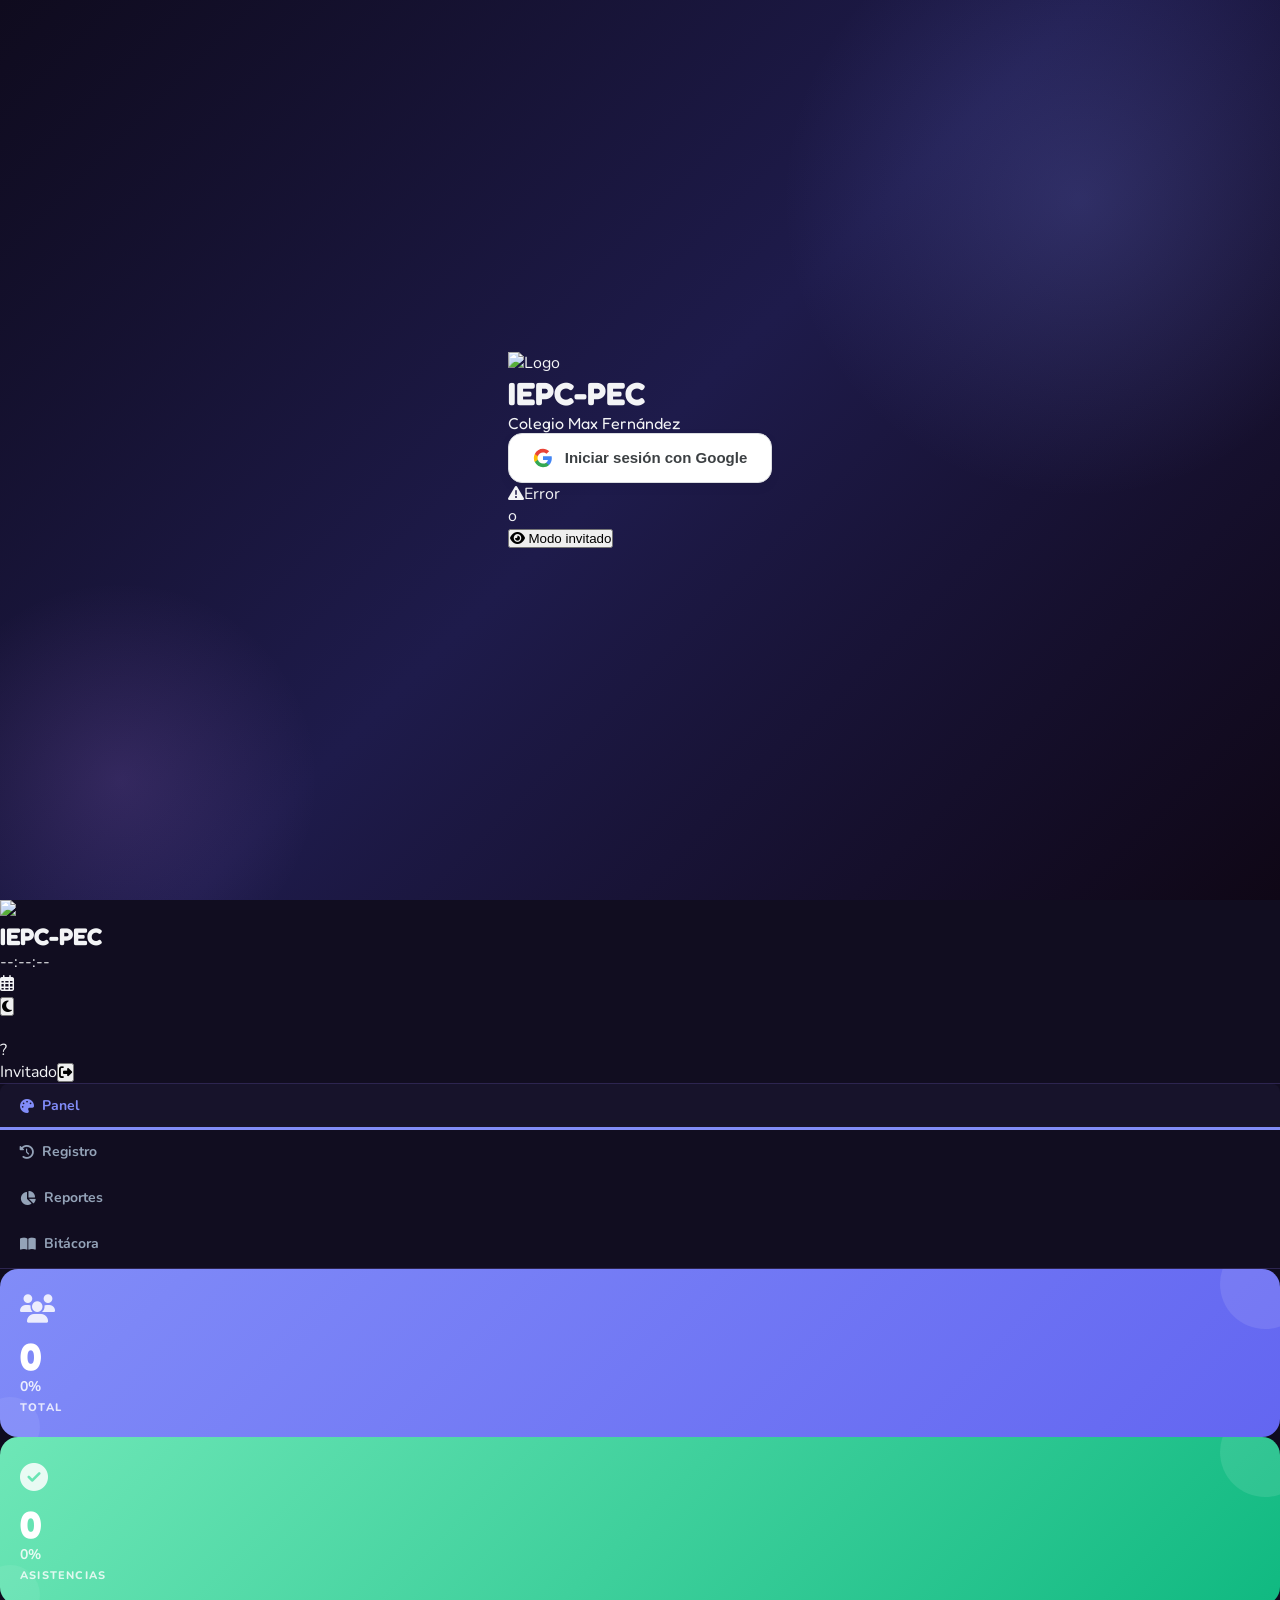
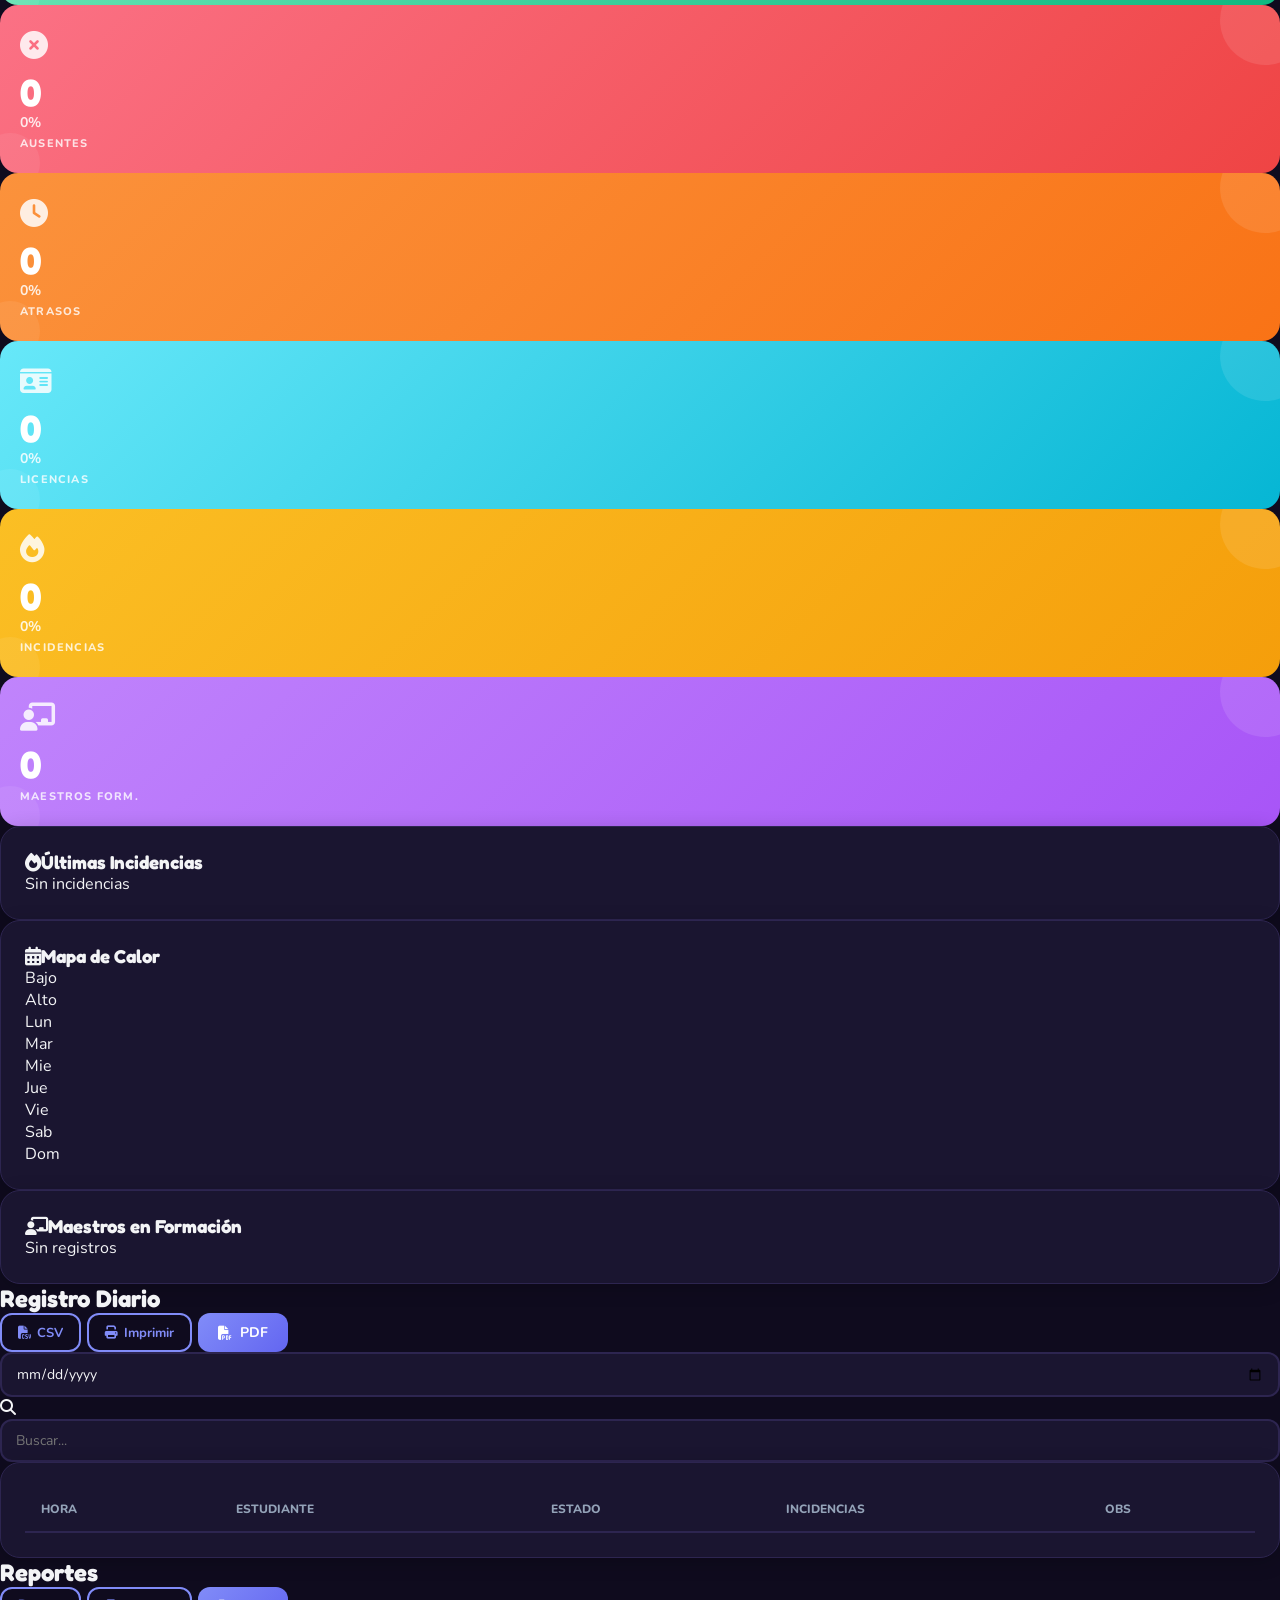
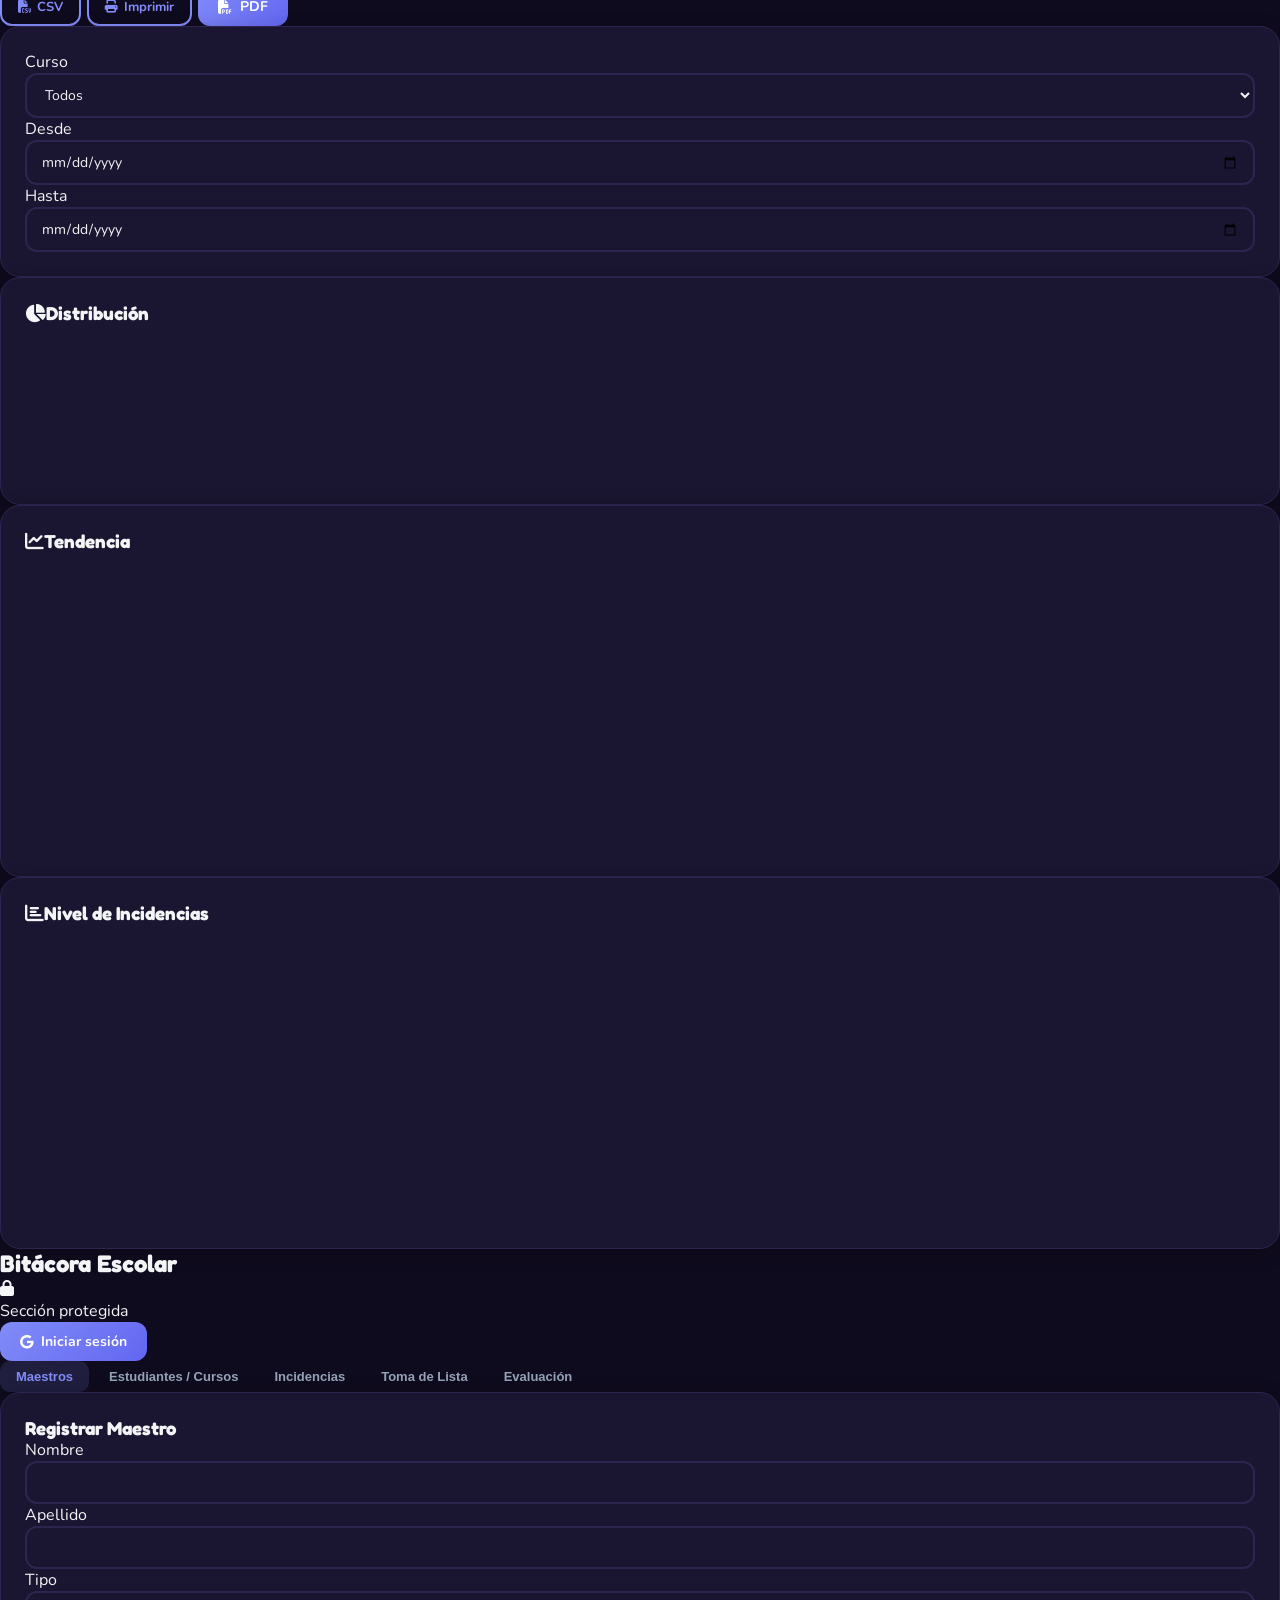
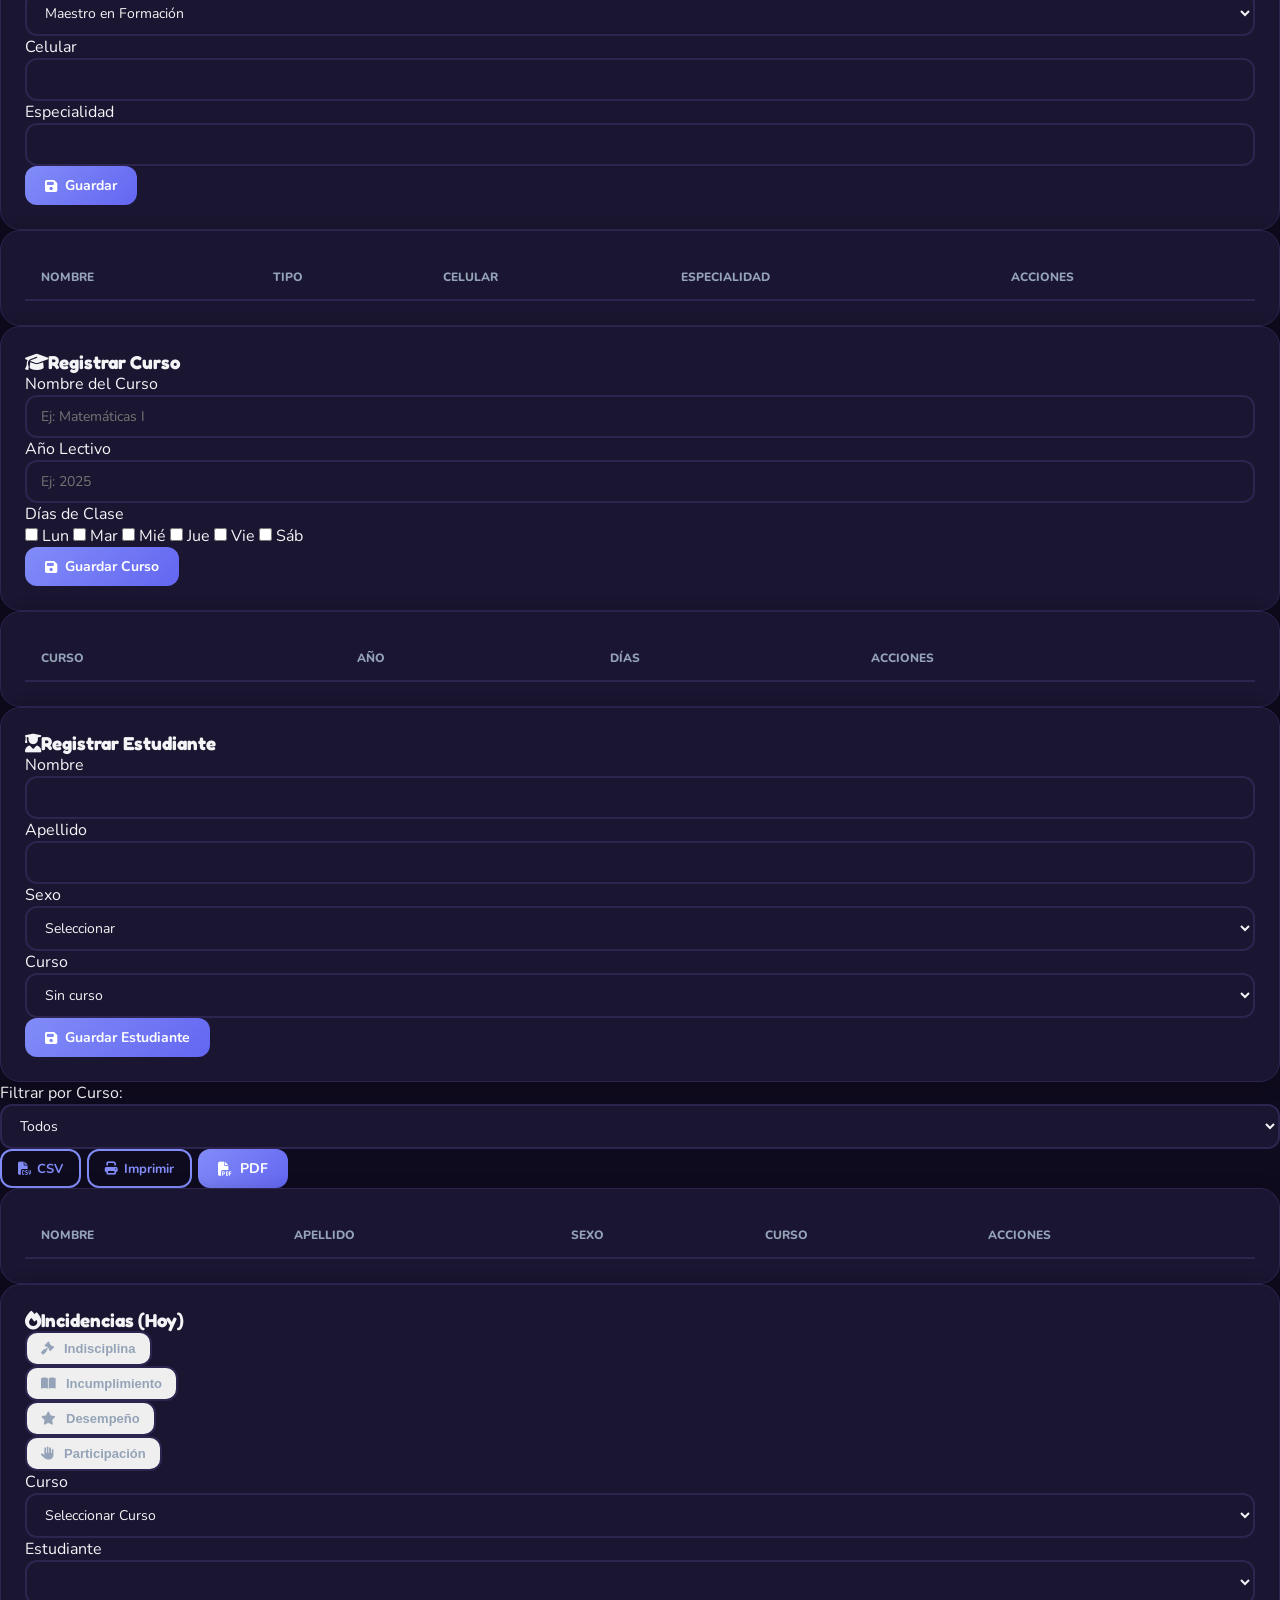
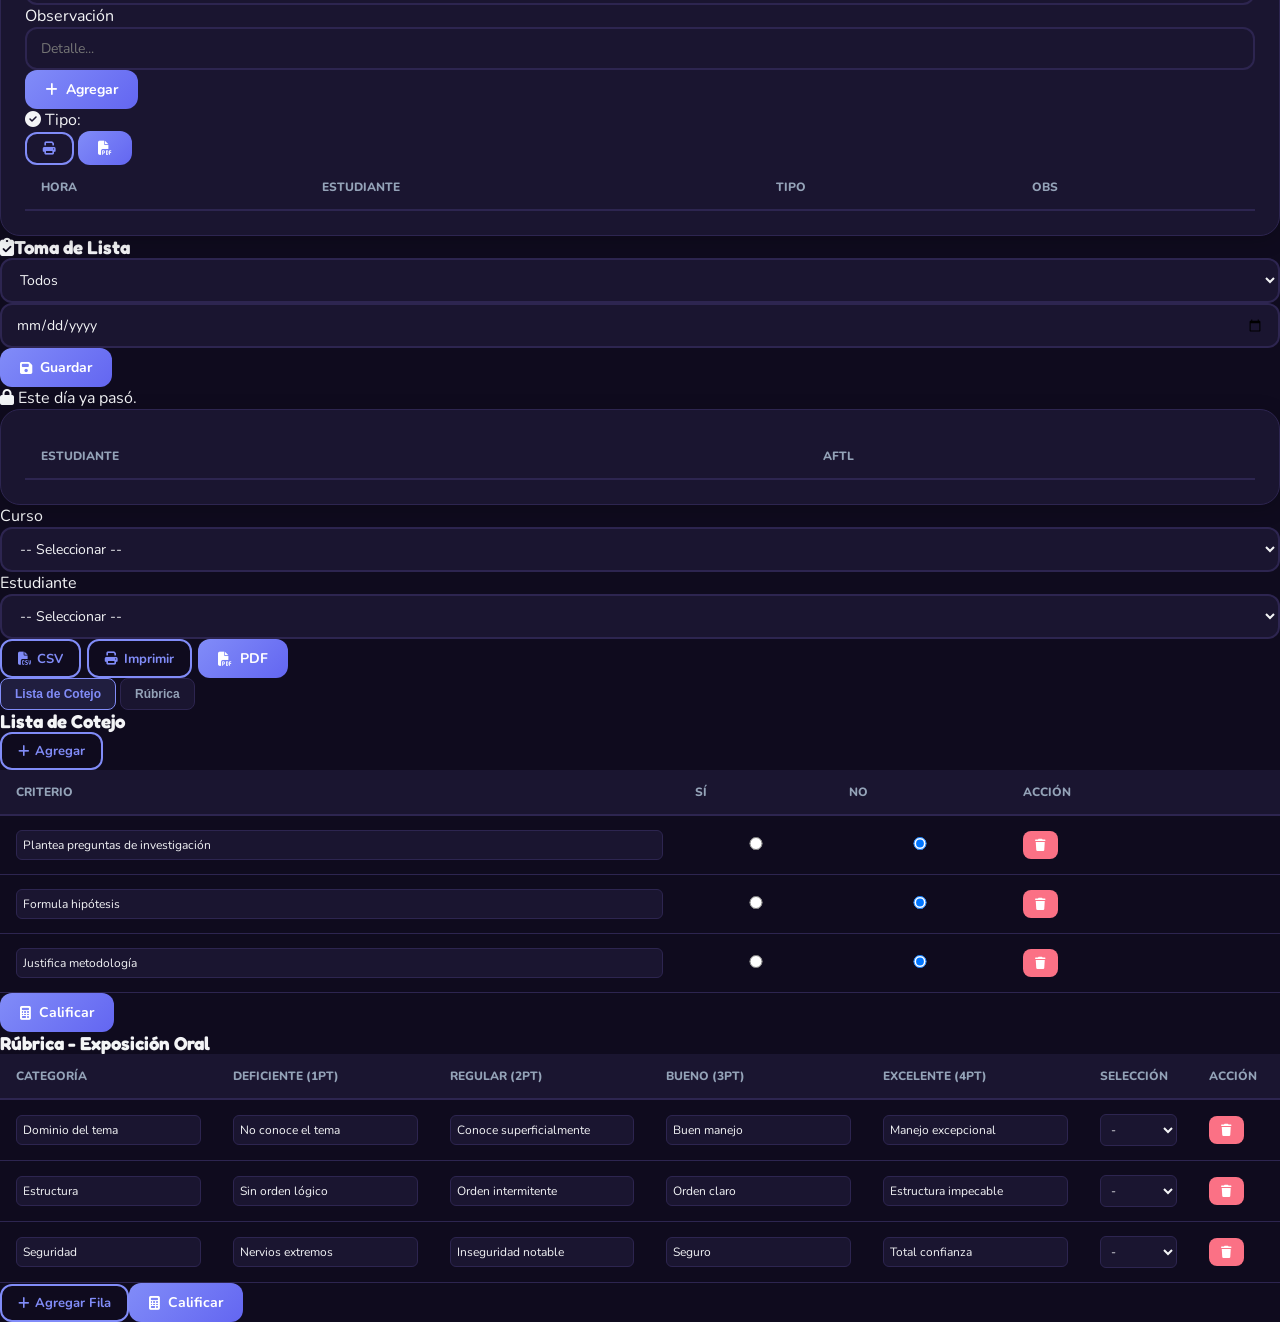
==== index.html @ 871579ae "Update index.html" ====
<!DOCTYPE html>
<html lang="es" class="dark">
<head>
<meta charset="UTF-8">
<meta name="viewport" content="width=device-width, initial-scale=1.0">
<title>IEPC-PEC | Colegio Max Fernández</title>
<link rel="preconnect" href="https://fonts.googleapis.com">
<link rel="preconnect" href="https://fonts.gstatic.com" crossorigin>
<link href="https://fonts.googleapis.com/css2?family=Fredoka:wght@500;600;700&family=Nunito:wght@400;600;700;800&display=swap" rel="stylesheet">
<link rel="stylesheet" href="https://cdnjs.cloudflare.com/ajax/libs/font-awesome/6.5.1/css/all.min.css">
<script src="https://cdn.tailwindcss.com"></script>
<script>tailwind.config={darkMode:'class',theme:{extend:{fontFamily:{display:['Fredoka','sans-serif'],body:['Nunito','sans-serif']},colors:{mint:{100:'#d1fae5',200:'#a7f3d0',300:'#6ee7b7',400:'#34d399',500:'#10b981'},plum:{100:'#f3e8ff',200:'#e9d5ff',300:'#d8b4fe',400:'#c084fc',500:'#a855f7'}}}}}</script>
<script src="https://cdn.jsdelivr.net/npm/chart.js@4"></script>
<script src="https://cdn.jsdelivr.net/npm/chartjs-adapter-date-fns"></script>
<script src="https://www.gstatic.com/firebasejs/10.12.0/firebase-app-compat.js"></script>
<script src="https://www.gstatic.com/firebasejs/10.12.0/firebase-auth-compat.js"></script>
<script src="https://www.gstatic.com/firebasejs/10.12.0/firebase-database-compat.js"></script>
<script src="https://cdnjs.cloudflare.com/ajax/libs/jspdf/2.5.1/jspdf.umd.min.js"></script>
<script src="https://cdnjs.cloudflare.com/ajax/libs/jspdf-autotable/3.8.2/jspdf.plugin.autotable.min.js"></script>
<style>
:root{--bg-primary:#f8f7ff;--bg-card:#ffffff;--text-primary:#1e1b4b;--text-secondary:#6b7280;--border:#e5e7eb;--nav-bg:#ffffff}
.dark{--bg-primary:#0f0b1e;--bg-card:#1a1530;--text-primary:#f3f4f6;--text-secondary:#94a3b8;--border:#2d2550;--nav-bg:#110d20}
*{margin:0;padding:0;box-sizing:border-box}
body{font-family:'Nunito',sans-serif;background:var(--bg-primary);color:var(--text-primary);transition:background .3s,color .3s}
h1,h2,h3,h4,.font-display{font-family:'Fredoka',sans-serif}
@keyframes fadeInUp{from{opacity:0;transform:translateY(20px)}to{opacity:1;transform:translateY(0)}}
@keyframes float{0%,100%{transform:translateY(0)}50%{transform:translateY(-10px)}}
.animate-fadeInUp{animation:fadeInUp .5s ease-out both}
.animate-float{animation:float 3s ease-in-out infinite}
::-webkit-scrollbar{width:6px}::-webkit-scrollbar-track{background:transparent}::-webkit-scrollbar-thumb{background:#c084fc;border-radius:3px}::-webkit-scrollbar-thumb:hover{background:#a855f7}
.login-bg{min-height:100vh;display:flex;align-items:center;justify-content:center;position:relative;overflow:hidden;background:linear-gradient(135deg,#f8f7ff 0%,#ede9fe 50%,#e0e7ff 100%)}
.dark .login-bg{background:linear-gradient(135deg,#0f0b1e 0%,#1e1b4b 50%,#0f0716 100%)}
.login-bg::before{content:'';position:absolute;width:600px;height:600px;background:radial-gradient(circle,rgba(129,140,248,0.2),transparent 70%);top:-100px;right:-100px;border-radius:50%;pointer-events:none}
.login-bg::after{content:'';position:absolute;width:400px;height:400px;background:radial-gradient(circle,rgba(192,132,252,0.15),transparent 70%);bottom:-80px;left:-80px;border-radius:50%;pointer-events:none}
.card-premium{background:var(--bg-card);border:1px solid var(--border);border-radius:20px;padding:24px;box-shadow:0 4px 20px rgba(0,0,0,0.03);transition:transform .3s,box-shadow .3s;position:relative;overflow:hidden}
.dark .card-premium{box-shadow:0 4px 20px rgba(0,0,0,0.2)}
.card-premium:hover{transform:translateY(-4px);box-shadow:0 12px 30px rgba(129,140,248,0.15)}
.form-input{width:100%;padding:10px 14px;border-radius:12px;border:2px solid var(--border);background:var(--bg-card);color:var(--text-primary);font-family:'Nunito',sans-serif;font-size:14px;transition:border-color .2s,box-shadow .2s;outline:none}
.form-input:focus{border-color:#818cf8;box-shadow:0 0 0 3px rgba(129,140,248,0.2)}
.btn-primary{background:linear-gradient(135deg,#818cf8,#6366f1);color:#fff;padding:10px 20px;border-radius:12px;border:none;font-family:'Nunito',sans-serif;font-weight:700;font-size:14px;cursor:pointer;transition:transform .2s,box-shadow .2s;display:inline-flex;align-items:center;gap:8px}
.btn-primary:hover{transform:translateY(-1px);box-shadow:0 6px 20px rgba(99,102,241,0.4)}
.btn-primary:disabled{opacity:.5;cursor:not-allowed;transform:none;box-shadow:none}
.btn-secondary{background:transparent;border:2px solid #818cf8;color:#818cf8;padding:8px 16px;border-radius:12px;font-family:'Nunito',sans-serif;font-weight:700;font-size:13px;cursor:pointer;transition:background .2s;display:inline-flex;align-items:center;gap:6px}
.btn-secondary:hover{background:rgba(129,140,248,0.1)}
.btn-danger{background:#fb7185;color:#fff;padding:6px 12px;border:0;border-radius:8px;font-family:'Nunito',sans-serif;font-weight:700;font-size:12px;cursor:pointer;transition:opacity .2s}
.btn-danger:hover{opacity:.85}
.btn-edit{background:#7dd3fc;color:#0c4a6e;padding:6px 12px;border:0;border-radius:8px;font-family:'Nunito',sans-serif;font-weight:700;font-size:12px;cursor:pointer;transition:opacity .2s}
.btn-edit:hover{opacity:.85}
.badge-green{background:rgba(110,231,183,0.2);color:#10B981;padding:4px 10px;border-radius:8px;font-size:11px;font-weight:700;display:inline-block}
.badge-red{background:rgba(251,113,133,0.2);color:#EF4444;padding:4px 10px;border-radius:8px;font-size:11px;font-weight:700;display:inline-block}
.badge-amber{background:rgba(252,211,77,0.2);color:#D97706;padding:4px 10px;border-radius:8px;font-size:11px;font-weight:700;display:inline-block}
.badge-purple{background:rgba(192,132,252,0.2);color:#8B5CF6;padding:4px 10px;border-radius:8px;font-size:11px;font-weight:700;display:inline-block}
.badge-sky{background:rgba(125,211,252,0.2);color:#0284C7;padding:4px 10px;border-radius:8px;font-size:11px;font-weight:700;display:inline-block}
.data-table{width:100%;border-collapse:separate;border-spacing:0}
.data-table thead th{background:var(--bg-card);color:var(--text-secondary);font-size:12px;font-weight:800;text-transform:uppercase;padding:14px 16px;border-bottom:2px solid var(--border);text-align:left;position:sticky;top:0;z-index:1}
.data-table tbody td{padding:14px 16px;border-bottom:1px solid var(--border);font-size:14px;vertical-align:middle}
.data-table tbody tr:hover{background:rgba(129,140,248,0.04)}
.toast-container{position:fixed;top:24px;right:24px;z-index:9999;display:flex;flex-direction:column;gap:10px;pointer-events:none}
.toast{padding:14px 22px;border-radius:14px;color:#fff;font-weight:700;font-size:14px;display:flex;align-items:center;gap:10px;animation:fadeInUp .4s ease-out both;pointer-events:auto;box-shadow:0 10px 40px rgba(0,0,0,0.2);max-width:380px}
.toast.success{background:linear-gradient(135deg,#6ee7b7,#10b981)}.toast.error{background:linear-gradient(135deg,#fb7185,#ef4444)}.toast.info{background:linear-gradient(135deg,#818cf8,#6366f1)}.toast.warning{background:linear-gradient(135deg,#fcd34d,#f59e0b);color:#78350f}
.top-nav{background:var(--nav-bg);border-bottom:1px solid var(--border);backdrop-filter:blur(12px);position:sticky;top:0;z-index:40}
.nav-tab{padding:12px 20px;cursor:pointer;color:var(--text-secondary);font-weight:700;font-size:14px;border-bottom:3px solid transparent;transition:all .2s;display:flex;align-items:center;gap:8px;white-space:nowrap}
.nav-tab:hover{color:var(--text-primary)}.nav-tab.active{color:#818cf8;border-bottom-color:#818cf8;background:rgba(129,140,248,0.05);border-radius:8px 8px 0 0}
.stat-module{border-radius:18px;padding:22px 20px;color:#fff;position:relative;overflow:hidden;transition:transform .25s,box-shadow .25s;min-height:130px;display:flex;flex-direction:column;justify-content:space-between}
.stat-module:hover{transform:translateY(-5px);box-shadow:0 12px 28px rgba(0,0,0,0.25)}
.stat-module .stat-icon{font-size:28px;opacity:.85;margin-bottom:8px}.stat-module .stat-number{font-family:'Fredoka',sans-serif;font-size:38px;font-weight:700;line-height:1;margin-bottom:2px}.stat-module .stat-pct{font-size:14px;font-weight:700;opacity:.85}.stat-module .stat-label{font-size:11px;font-weight:800;text-transform:uppercase;letter-spacing:1.2px;opacity:.8;margin-top:4px}
.stat-module::after{content:'';position:absolute;top:-30px;right:-30px;width:90px;height:90px;border-radius:50%;background:rgba(255,255,255,0.1);pointer-events:none}
.stat-module::before{content:'';position:absolute;bottom:-20px;left:-20px;width:60px;height:60px;border-radius:50%;background:rgba(255,255,255,0.07);pointer-events:none}
.stat-total{background:linear-gradient(135deg,#818cf8,#6366f1)}.stat-asist{background:linear-gradient(135deg,#6ee7b7,#10b981)}.stat-ausentes{background:linear-gradient(135deg,#fb7185,#ef4444)}.stat-atrasos{background:linear-gradient(135deg,#fb923c,#f97316)}.stat-licencias{background:linear-gradient(135deg,#67e8f9,#06b6d4)}.stat-incidencias{background:linear-gradient(135deg,#fbbf24,#f59e0b)}.stat-maestros{background:linear-gradient(135deg,#c084fc,#a855f7)}
.heatmap-cell{width:100%;aspect-ratio:1;border-radius:4px;transition:all .2s;cursor:pointer;position:relative}.heatmap-cell:hover{transform:scale(1.3);z-index:2}
.heatmap-tooltip{display:none;position:absolute;bottom:calc(100% + 6px);left:50%;transform:translateX(-50%);background:#1e1b4b;color:#fff;padding:4px 8px;border-radius:6px;font-size:11px;white-space:nowrap;z-index:10;pointer-events:none}.heatmap-cell:hover .heatmap-tooltip{display:block}
.inc-card{border:2px solid var(--border);border-radius:12px;padding:8px 14px;cursor:pointer;transition:all .2s;display:flex;align-items:center;gap:10px;font-weight:700;font-size:13px;color:var(--text-secondary)}.inc-card:hover{border-color:#818cf8;color:var(--text-primary)}.inc-card.selected{background:rgba(129,140,248,0.1);border-color:#818cf8;color:#818cf8}
.bitacora-tab{padding:8px 16px;border-radius:10px;font-weight:700;cursor:pointer;transition:all .2s;font-size:13px;color:var(--text-secondary);background:transparent;border:none}.bitacora-tab.active{background:rgba(129,140,248,0.15);color:#818cf8}
.google-btn{display:flex;align-items:center;justify-content:center;gap:12px;width:100%;padding:14px 24px;background:#fff;color:#3C4043;border:1px solid #DADCE0;border-radius:14px;font-size:15px;font-weight:700;cursor:pointer;transition:all .2s;box-shadow:0 4px 12px rgba(0,0,0,0.05)}.google-btn:hover{box-shadow:0 4px 16px rgba(0,0,0,0.12);background:#f8f9fa}
.modal-overlay{position:fixed;inset:0;background:rgba(0,0,0,0.5);z-index:50;display:none;align-items:center;justify-content:center;backdrop-filter:blur(6px)}.modal-overlay.active{display:flex}
.modal-box{background:var(--bg-card);border-radius:24px;padding:32px;max-width:600px;width:90%;max-height:85vh;overflow-y:auto;animation:fadeInUp .3s ease-out;border:1px solid var(--border)}
.eval-tab{padding:8px 14px;border-radius:8px;font-weight:700;cursor:pointer;transition:all .2s;font-size:12px;color:var(--text-secondary);background:var(--bg-card);border:1px solid var(--border)}.eval-tab.active{background:rgba(129,140,248,0.15);color:#818cf8;border-color:#818cf8}
.eval-table input,.eval-table select{width:100%;padding:6px;border-radius:6px;border:1px solid var(--border);background:var(--bg-card);color:var(--text-primary);font-size:12px;font-family:'Nunito',sans-serif}.eval-table input:focus,.eval-table select:focus{border-color:#818cf8;outline:none}
.export-bar{display:flex;gap:6px;flex-wrap:wrap}
@media print{.top-nav,.no-print,.toast-container{display:none!important}body{background:#fff!important;color:#000!important}.card-premium{border:1px solid #ddd!important;background:#fff!important;box-shadow:none!important}.stat-module{box-shadow:none!important;break-inside:avoid}}
</style>
</head>
<body class="bg-gray-50 dark:bg-[#0f0b1e]">
<div id="toast-container" class="toast-container"></div>

<!-- LOGIN -->
<div id="login-screen" class="login-bg">
<div class="relative z-10 w-full max-w-md px-4">
<div class="text-center mb-8 animate-fadeInUp">
<div class="inline-flex items-center justify-center w-28 h-28 rounded-3xl bg-white/60 dark:bg-white/5 backdrop-blur-md mb-4 animate-float p-2 border-2 border-indigo-300/50 dark:border-indigo-500/30 shadow-lg">
<img src="https://z-cdn-media.chatglm.cn/files/35e2c8ff-e5fb-4d72-b2bb-5b234b571db8.png?auth_key=1878703243-37d89fb1e10b4a3bafb30cf68cb4daac-0-74512910f01f272813f3895df49a562f" alt="Logo" class="w-full h-full object-contain"></div>
<h1 class="text-4xl font-bold text-indigo-600 dark:text-indigo-300 font-display">IEPC-PEC</h1>
<p class="text-indigo-400/80 mt-2 text-lg font-display">Colegio Max Fernández</p></div>
<div class="bg-white/70 dark:bg-white/5 backdrop-blur-xl border border-indigo-200/50 dark:border-indigo-500/20 rounded-3xl p-8 shadow-xl animate-fadeInUp" style="animation-delay:.15s">
<button onclick="handleGoogleSignIn()" class="google-btn"><svg viewBox="0 0 24 24" style="width:20px;height:20px"><path d="M22.56 12.25c0-.78-.07-1.53-.2-2.25H12v4.26h5.92a5.06 5.06 0 0 1-2.2 3.32v2.77h3.57c2.08-1.92 3.28-4.74 3.28-8.1z" fill="#4285F4"/><path d="M12 23c2.97 0 5.46-.98 7.28-2.66l-3.57-2.77c-.98.66-2.23 1.06-3.71 1.06-2.86 0-5.29-1.93-6.16-4.53H2.18v2.84C3.99 20.53 7.7 23 12 23z" fill="#34A853"/><path d="M5.84 14.09c-.22-.66-.35-1.36-.35-2.09s.13-1.43.35-2.09V7.07H2.18C1.43 8.55 1 10.22 1 12s.43 3.45 1.18 4.93l2.85-2.22.81-.62z" fill="#FBBC05"/><path d="M12 5.38c1.62 0 3.06.56 4.21 1.64l3.15-3.15C17.45 2.09 14.97 1 12 1 7.7 1 3.99 3.47 2.18 7.07l3.66 2.84c.87-2.6 3.3-4.53 6.16-4.53z" fill="#EA4335"/></svg><span>Iniciar sesión con Google</span></button>
<div id="login-error" class="hidden mt-4 p-3 rounded-xl bg-rose-100 dark:bg-rose-900/30 text-rose-600 dark:text-rose-300 text-sm text-center font-semibold"><i class="fas fa-exclamation-triangle mr-1"></i><span id="login-error-text">Error</span></div>
<div class="mt-6 flex items-center gap-3"><div class="flex-1 h-px bg-indigo-200 dark:bg-indigo-800"></div><span class="text-indigo-300 text-xs">o</span><div class="flex-1 h-px bg-indigo-200 dark:bg-indigo-800"></div></div>
<button onclick="handleGuestAccess()" class="w-full mt-4 py-3 rounded-xl border-2 border-indigo-200 dark:border-indigo-800 text-indigo-500 font-bold text-sm hover:bg-indigo-50 dark:hover:bg-indigo-900/20 transition-all"><i class="fas fa-eye text-xs mr-2"></i> Modo invitado</button>
</div></div></div>

<!-- APP -->
<div id="main-app" class="hidden min-h-screen flex flex-col">
<header class="top-nav flex items-center justify-between px-4 md:px-6 h-16 border-b border-indigo-100 dark:border-indigo-900/50">
<div class="flex items-center gap-3"><div class="w-9 h-9 rounded-xl overflow-hidden border-2 border-indigo-300 dark:border-indigo-600 flex-shrink-0"><img src="https://z-cdn-media.chatglm.cn/files/35e2c8ff-e5fb-4d72-b2bb-5b234b571db8.png?auth_key=1878703243-37d89fb1e10b4a3bafb30cf68cb4daac-0-74512910f01f272813f3895df49a562f" class="w-full h-full object-cover"></div><h2 class="font-display font-bold text-lg text-indigo-600 dark:text-indigo-300 hidden md:block">IEPC-PEC</h2></div>
<div class="flex items-center gap-4"><div class="text-xs font-mono font-bold text-indigo-400" id="header-clock">--:--:--</div><div class="text-sm font-semibold px-3 py-1 rounded-full bg-indigo-50 dark:bg-indigo-900/30 text-indigo-500 hidden md:flex items-center gap-2"><i class="far fa-calendar-alt"></i> <span id="header-date"></span></div><button onclick="toggleTheme()" class="p-2 rounded-lg hover:bg-indigo-50 dark:hover:bg-indigo-900/30 text-indigo-400 transition"><i class="fas fa-moon" id="theme-icon"></i></button><div class="flex items-center gap-2"><div class="w-8 h-8 rounded-full bg-indigo-100 dark:bg-indigo-900 flex items-center justify-center text-indigo-500 text-xs font-bold overflow-hidden"><img id="user-avatar-img" src="" class="w-full h-full object-cover hidden"><div id="user-avatar-letter">?</div></div><span class="text-sm font-bold hidden lg:block" id="user-display-name">Invitado</span><button onclick="handleLogout()" class="text-indigo-300 hover:text-rose-400 transition text-sm ml-1"><i class="fas fa-sign-out-alt"></i></button></div></div>
</header>
<nav class="top-nav border-b border-indigo-100 dark:border-indigo-900/50 overflow-x-auto flex items-center px-4 md:px-6 gap-1 no-print">
<div class="nav-tab active" data-section="dashboard" onclick="navigateTo('dashboard')"><i class="fas fa-palette"></i> Panel</div>
<div class="nav-tab" data-section="registro" onclick="navigateTo('registro')"><i class="fas fa-clock-rotate-left"></i> Registro</div>
<div class="nav-tab" data-section="reportes" onclick="navigateTo('reportes')"><i class="fas fa-chart-pie"></i> Reportes</div>
<div class="nav-tab" data-section="bitacora" onclick="navigateTo('bitacora')"><i class="fas fa-book-open"></i> Bitácora</div>
</nav>
<main class="flex-1 p-4 md:p-6 max-w-7xl mx-auto w-full">

<!-- PANEL PRINCIPAL -->
<section id="section-dashboard" class="section-page animate-fadeInUp">
<div class="grid grid-cols-2 md:grid-cols-3 lg:grid-cols-7 gap-4 mb-6">
<div class="stat-module stat-total animate-fadeInUp"><div><div class="stat-icon"><i class="fas fa-users"></i></div><div class="stat-number" id="val-total">0</div><div class="stat-pct" id="pct-total">0%</div></div><div class="stat-label">Total</div></div>
<div class="stat-module stat-asist animate-fadeInUp" style="animation-delay:.05s"><div><div class="stat-icon"><i class="fas fa-check-circle"></i></div><div class="stat-number" id="val-presentes">0</div><div class="stat-pct" id="pct-presentes">0%</div></div><div class="stat-label">Asistencias</div></div>
<div class="stat-module stat-ausentes animate-fadeInUp" style="animation-delay:.1s"><div><div class="stat-icon"><i class="fas fa-times-circle"></i></div><div class="stat-number" id="val-ausentes">0</div><div class="stat-pct" id="pct-ausentes">0%</div></div><div class="stat-label">Ausentes</div></div>
<div class="stat-module stat-atrasos animate-fadeInUp" style="animation-delay:.15s"><div><div class="stat-icon"><i class="fas fa-clock"></i></div><div class="stat-number" id="val-atrasos">0</div><div class="stat-pct" id="pct-atrasos">0%</div></div><div class="stat-label">Atrasos</div></div>
<div class="stat-module stat-licencias animate-fadeInUp" style="animation-delay:.2s"><div><div class="stat-icon"><i class="fas fa-id-card"></i></div><div class="stat-number" id="val-licencias">0</div><div class="stat-pct" id="pct-licencias">0%</div></div><div class="stat-label">Licencias</div></div>
<div class="stat-module stat-incidencias animate-fadeInUp" style="animation-delay:.25s"><div><div class="stat-icon"><i class="fas fa-fire"></i></div><div class="stat-number" id="val-incidencias">0</div><div class="stat-pct" id="pct-incidencias">0%</div></div><div class="stat-label">Incidencias</div></div>
<div class="stat-module stat-maestros animate-fadeInUp" style="animation-delay:.3s"><div><div class="stat-icon"><i class="fas fa-chalkboard-teacher"></i></div><div class="stat-number" id="val-maestros-form">0</div></div><div class="stat-label">Maestros Form.</div></div>
</div>
<div class="grid grid-cols-1 lg:grid-cols-2 gap-6">
<div class="card-premium"><h3 class="font-display font-bold text-indigo-400 mb-4"><i class="fas fa-fire mr-2"></i>Últimas Incidencias</h3><div id="last-incidents" class="space-y-3 max-h-64 overflow-y-auto"><p class="text-sm text-center py-8 text-gray-400">Sin incidencias</p></div></div>
<div class="card-premium"><div class="flex items-center justify-between mb-4"><h3 class="font-display font-bold text-purple-400"><i class="fas fa-calendar-alt mr-2"></i>Mapa de Calor</h3><div class="flex items-center gap-2 text-xs text-gray-400"><span>Bajo</span><div class="flex gap-1"><div class="w-3 h-3 rounded bg-rose-400"></div><div class="w-3 h-3 rounded bg-amber-300"></div><div class="w-3 h-3 rounded bg-mint-300"></div></div><span>Alto</span></div></div><div class="grid grid-cols-7 gap-1 text-center mb-1 text-[10px] font-bold text-gray-400"><div>Lun</div><div>Mar</div><div>Mie</div><div>Jue</div><div>Vie</div><div>Sab</div><div>Dom</div></div><div id="heatmap-grid" class="grid grid-cols-7 gap-1"></div></div>
</div>
<div class="card-premium mt-6"><h3 class="font-display font-bold text-purple-400 mb-4"><i class="fas fa-chalkboard-teacher mr-2"></i>Maestros en Formación</h3><div id="maestros-form-list" class="space-y-2 max-h-48 overflow-y-auto"><p class="text-sm text-center py-4 text-gray-400">Sin registros</p></div></div>
</section>

<!-- REGISTRO DIARIO -->
<section id="section-registro" class="section-page hidden animate-fadeInUp">
<div class="flex items-center justify-between mb-4 flex-wrap gap-3">
<h1 class="text-2xl font-display font-bold text-indigo-500">Registro Diario</h1>
<div class="export-bar no-print">
<button onclick="exportCSV('reportes')" class="btn-secondary text-xs py-1 px-3"><i class="fas fa-file-csv"></i> CSV</button>
<button onclick="printSection('section-registro')" class="btn-secondary text-xs py-1 px-3"><i class="fas fa-print"></i> Imprimir</button>
<button onclick="downloadSectionPDF('section-registro','Registro_Diario')" class="btn-primary text-xs py-1 px-3"><i class="fas fa-file-pdf"></i> PDF</button>
</div>
</div>
<div class="flex flex-col md:flex-row gap-3 mb-4 no-print"><input type="date" id="registro-date" class="form-input w-auto" onchange="renderRegistroDiario()"><div class="flex-1 relative"><i class="fas fa-search absolute left-3 top-1/2 -translate-y-1/2 text-indigo-300"></i><input type="text" id="registro-search" class="form-input pl-10" placeholder="Buscar..." oninput="renderRegistroDiario()"></div></div>
<div class="card-premium p-0 overflow-hidden"><div class="overflow-x-auto"><table class="data-table"><thead><tr><th>Hora</th><th>Estudiante</th><th>Estado</th><th>Incidencias</th><th>Obs</th></tr></thead><tbody id="registro-body"></tbody></table></div></div>
</section>

<!-- REPORTES -->
<section id="section-reportes" class="section-page hidden animate-fadeInUp">
<div class="flex items-center justify-between mb-6 flex-wrap gap-3">
<h1 class="text-2xl font-display font-bold text-indigo-500">Reportes</h1>
<div class="export-bar no-print">
<button onclick="exportCSV('reportes')" class="btn-secondary text-xs py-1 px-3"><i class="fas fa-file-csv"></i> CSV</button>
<button onclick="printSection('section-reportes')" class="btn-secondary text-xs py-1 px-3"><i class="fas fa-print"></i> Imprimir</button>
<button onclick="downloadSectionPDF('section-reportes','Reportes')" class="btn-primary text-xs py-1 px-3"><i class="fas fa-file-pdf"></i> PDF</button>
</div>
</div>
<div class="card-premium mb-6 p-4 flex flex-col md:flex-row gap-4 items-end no-print">
<div class="flex-1 w-full"><label class="block text-xs font-bold mb-1 text-gray-400">Curso</label><select id="rpt-curso-select" class="form-input" onchange="renderReportes()"><option value="">Todos</option></select></div>
<div class="flex-1 w-full"><label class="block text-xs font-bold mb-1 text-gray-400">Desde</label><input type="date" id="rpt-date-from" class="form-input" onchange="renderReportes()"></div>
<div class="flex-1 w-full"><label class="block text-xs font-bold mb-1 text-gray-400">Hasta</label><input type="date" id="rpt-date-to" class="form-input" onchange="renderReportes()"></div>
</div>
<div class="grid grid-cols-1 lg:grid-cols-2 gap-6 mb-6">
<div class="card-premium"><h3 class="font-display font-bold text-purple-400 mb-4"><i class="fas fa-chart-pie mr-2"></i>Distribución</h3><div style="max-width:300px;margin:0 auto"><canvas id="report-pie"></canvas></div></div>
<div class="card-premium"><h3 class="font-display font-bold text-indigo-400 mb-4"><i class="fas fa-chart-line mr-2"></i>Tendencia</h3><div style="height:300px"><canvas id="report-line"></canvas></div></div>
</div>
<div class="card-premium"><h3 class="font-display font-bold text-amber-400 mb-4"><i class="fas fa-chart-bar mr-2"></i>Nivel de Incidencias</h3><div style="height:300px"><canvas id="report-inc"></canvas></div></div>
</section>

<!-- BITACORA -->
<section id="section-bitacora" class="section-page hidden animate-fadeInUp">
<div class="mb-6"><h1 class="text-2xl font-display font-bold text-indigo-500">Bitácora Escolar</h1></div>
<div id="bitacora-locked" class="hidden text-center py-16"><i class="fas fa-lock text-5xl mb-4 text-purple-300"></i><p class="text-lg font-bold">Sección protegida</p><button onclick="handleGoogleSignIn()" class="btn-primary mt-4"><i class="fab fa-google"></i> Iniciar sesión</button></div>
<div id="bitacora-content">
<div class="flex gap-2 mb-5 flex-wrap border-b border-indigo-100 dark:border-indigo-900 pb-3 no-print">
<button onclick="switchBitabTab('reg-maestro')" class="bitacora-tab active" data-tab="reg-maestro">Maestros</button>
<button onclick="switchBitabTab('reg-est-curso')" class="bitacora-tab" data-tab="reg-est-curso">Estudiantes / Cursos</button>
<button onclick="switchBitabTab('reg-incidencias')" class="bitacora-tab" data-tab="reg-incidencias">Incidencias</button>
<button onclick="switchBitabTab('toma-lista')" class="bitacora-tab" data-tab="toma-lista">Toma de Lista</button>
<button onclick="switchBitabTab('evaluacion')" class="bitacora-tab" data-tab="evaluacion">Evaluación</button>
</div>

<!-- MAESTROS -->
<div id="tab-reg-maestro" class="bitacora-tab-content">
<div class="card-premium mb-4"><h3 class="font-display font-bold text-rose-400 mb-4">Registrar Maestro</h3><div class="grid grid-cols-1 sm:grid-cols-2 lg:grid-cols-3 gap-4"><div><label class="block text-xs font-bold mb-1 text-gray-400">Nombre</label><input type="text" id="bit-nombre-m" class="form-input"></div><div><label class="block text-xs font-bold mb-1 text-gray-400">Apellido</label><input type="text" id="bit-apellido-m" class="form-input"></div><div><label class="block text-xs font-bold mb-1 text-gray-400">Tipo</label><select id="bit-tipo-m" class="form-input"><option value="MAESTRO EN FORMACION">Maestro en Formación</option><option value="MAESTRO GUÍA">Maestro Guía</option><option value="MAESTRO ACOMPAÑANTE">Maestro Acompañante</option></select></div><div><label class="block text-xs font-bold mb-1 text-gray-400">Celular</label><input type="text" id="bit-celular-m" class="form-input"></div><div><label class="block text-xs font-bold mb-1 text-gray-400">Especialidad</label><input type="text" id="bit-esp-m" class="form-input"></div></div><button onclick="saveMaestro()" class="btn-primary mt-4"><i class="fas fa-save"></i> Guardar</button></div>
<div class="card-premium p-0 overflow-hidden"><div class="overflow-x-auto"><table class="data-table" id="maestros-bit-table"><thead><tr><th>Nombre</th><th>Tipo</th><th>Celular</th><th>Especialidad</th><th>Acciones</th></tr></thead><tbody id="maestros-table-body"></tbody></table></div></div>
</div>

<!-- ESTUDIANTES / CURSOS -->
<div id="tab-reg-est-curso" class="bitacora-tab-content hidden">
<div class="card-premium mb-4">
<h3 class="font-display font-bold text-sky-400 mb-4"><i class="fas fa-graduation-cap mr-2"></i>Registrar Curso</h3>
<div class="grid grid-cols-1 sm:grid-cols-2 gap-4">
<div><label class="block text-xs font-bold mb-1 text-gray-400">Nombre del Curso</label><input type="text" id="bit-nombre-c" class="form-input" placeholder="Ej: Matemáticas I"></div>
<div><label class="block text-xs font-bold mb-1 text-gray-400">Año Lectivo</label><input type="text" id="bit-anio-c" class="form-input" placeholder="Ej: 2025"></div>
</div>
<div class="mt-4"><label class="block text-xs font-bold mb-2 text-gray-400">Días de Clase</label>
<div class="flex flex-wrap gap-3">
<label class="flex items-center gap-2 text-sm"><input type="checkbox" value="Lun" class="curso-dias"> Lun</label>
<label class="flex items-center gap-2 text-sm"><input type="checkbox" value="Mar" class="curso-dias"> Mar</label>
<label class="flex items-center gap-2 text-sm"><input type="checkbox" value="Mie" class="curso-dias"> Mié</label>
<label class="flex items-center gap-2 text-sm"><input type="checkbox" value="Jue" class="curso-dias"> Jue</label>
<label class="flex items-center gap-2 text-sm"><input type="checkbox" value="Vie" class="curso-dias"> Vie</label>
<label class="flex items-center gap-2 text-sm"><input type="checkbox" value="Sab" class="curso-dias"> Sáb</label>
</div></div>
<button onclick="saveCurso()" class="btn-primary mt-4"><i class="fas fa-save"></i> Guardar Curso</button>
</div>
<div class="card-premium p-0 overflow-hidden mb-6"><div class="overflow-x-auto"><table class="data-table" id="cursos-table"><thead><tr><th>Curso</th><th>Año</th><th>Días</th><th>Acciones</th></tr></thead><tbody id="cursos-table-body"></tbody></table></div></div>

<div class="card-premium mb-4">
<h3 class="font-display font-bold text-purple-400 mb-4"><i class="fas fa-user-graduate mr-2"></i>Registrar Estudiante</h3>
<div class="grid grid-cols-1 sm:grid-cols-2 lg:grid-cols-4 gap-4">
<div><label class="block text-xs font-bold mb-1 text-gray-400">Nombre</label><input type="text" id="bit-nombre-e" class="form-input"></div>
<div><label class="block text-xs font-bold mb-1 text-gray-400">Apellido</label><input type="text" id="bit-apellido-e" class="form-input"></div>
<div><label class="block text-xs font-bold mb-1 text-gray-400">Sexo</label><select id="bit-sexo-e" class="form-input"><option value="">Seleccionar</option><option value="Masculino">Masculino</option><option value="Femenino">Femenino</option></select></div>
<div><label class="block text-xs font-bold mb-1 text-gray-400">Curso</label><select id="bit-curso-e" class="form-input"><option value="">Sin curso</option></select></div>
</div>
<button onclick="saveEstudiante()" class="btn-primary mt-4"><i class="fas fa-save"></i> Guardar Estudiante</button>
</div>

<div class="flex flex-col md:flex-row justify-between items-start md:items-center gap-4 mb-4">
  <div class="flex items-center gap-3">
    <label class="font-bold text-sm text-gray-500">Filtrar por Curso:</label>
    <select id="est-curso-filter" class="form-input w-auto" onchange="renderEstudiantesTable()"><option value="">Todos</option></select>
  </div>
  <div class="export-bar no-print">
    <button onclick="exportEstudiantesCursoCSV()" class="btn-secondary text-xs py-1 px-3"><i class="fas fa-file-csv"></i> CSV</button>
    <button onclick="printEstudiantesCurso()" class="btn-secondary text-xs py-1 px-3"><i class="fas fa-print"></i> Imprimir</button>
    <button onclick="downloadEstudiantesCursoPDF()" class="btn-primary text-xs py-1 px-3"><i class="fas fa-file-pdf"></i> PDF</button>
  </div>
</div>
<div class="card-premium p-0 overflow-hidden"><div class="overflow-x-auto"><table class="data-table" id="estudiantes-table"><thead><tr><th>Nombre</th><th>Apellido</th><th>Sexo</th><th>Curso</th><th>Acciones</th></tr></thead><tbody id="estudiantes-table-body"></tbody></table></div></div>
</div>

<!-- INCIDENCIAS -->
<div id="tab-reg-incidencias" class="bitacora-tab-content hidden">
<div class="card-premium p-0 overflow-hidden">
<div class="p-4 border-b flex flex-col md:flex-row justify-between items-start md:items-center gap-3" style="border-color:var(--border)">
  <h3 class="font-display font-bold text-amber-400"><i class="fas fa-fire mr-2"></i>Incidencias (Hoy)</h3>
  <div class="flex gap-2 flex-wrap">
    <button onclick="selectIncType('INDISCIPLINA')" class="inc-card" data-inc="INDISCIPLINA"><i class="fas fa-gavel text-rose-400"></i> Indisciplina</button>
    <button onclick="selectIncType('INCUMPLIMIENTO ACADEMICO')" class="inc-card" data-inc="INCUMPLIMIENTO ACADEMICO"><i class="fas fa-book-open text-amber-400"></i> Incumplimiento</button>
    <button onclick="selectIncType('DESEMPEÑO OPTIMO')" class="inc-card" data-inc="DESEMPEÑO OPTIMO"><i class="fas fa-star text-yellow-400"></i> Desempeño</button>
    <button onclick="selectIncType('PARTICIPACION ACTIVA')" class="inc-card" data-inc="PARTICIPACION ACTIVA"><i class="fas fa-hand text-emerald-400"></i> Participación</button>
  </div>
</div>
<div class="p-4 bg-indigo-50/50 dark:bg-indigo-900/10 border-b" style="border-color:var(--border)">
  <div class="flex gap-3 items-end flex-wrap">
    <div class="flex-1 min-w-[200px]"><label class="block text-xs font-bold mb-1 text-gray-400">Curso</label><select id="inc-curso-select" class="form-input" onchange="renderIncStudentSelect()"><option value="">Seleccionar Curso</option></select></div>
    <div class="flex-1 min-w-[200px]"><label class="block text-xs font-bold mb-1 text-gray-400">Estudiante</label><select id="inc-student" class="form-input"></select></div>
    <div class="flex-1 min-w-[200px]"><label class="block text-xs font-bold mb-1 text-gray-400">Observación</label><input type="text" id="inc-obs" class="form-input" placeholder="Detalle..."></div>
    <button onclick="saveIncidence()" class="btn-primary whitespace-nowrap h-[44px]"><i class="fas fa-plus"></i> Agregar</button>
  </div>
  <p id="inc-type-selected" class="text-xs mt-2 font-bold text-indigo-400 hidden"><i class="fas fa-check-circle mr-1"></i> Tipo: <span id="inc-type-label"></span></p>
</div>
<div class="p-4 border-b flex justify-end gap-2 no-print" style="border-color:var(--border)">
<button onclick="printSection('tab-reg-incidencias')" class="btn-secondary text-xs py-1 px-3"><i class="fas fa-print"></i></button>
<button onclick="downloadSectionPDF('tab-reg-incidencias','Incidencias')" class="btn-primary text-xs py-1 px-3"><i class="fas fa-file-pdf"></i></button>
</div>
<div class="overflow-x-auto"><table class="data-table" id="incidencias-table"><thead><tr><th>Hora</th><th>Estudiante</th><th>Tipo</th><th>Obs</th></tr></thead><tbody id="incidencias-table-body"></tbody></table></div>
</div>
</div>

<!-- TOMA DE LISTA -->
<div id="tab-toma-lista" class="bitacora-tab-content hidden">
<div class="flex flex-col sm:flex-row items-start sm:items-center justify-between mb-4 gap-3">
  <div class="flex items-center gap-3">
    <h3 class="font-display font-bold text-emerald-400"><i class="fas fa-clipboard-check mr-2"></i>Toma de Lista</h3>
    <select id="toma-curso-select" class="form-input w-auto" onchange="renderTomaLista()"><option value="">Todos</option></select>
  </div>
  <div class="flex gap-3 items-center"><input type="date" id="toma-date" class="form-input w-auto" onchange="renderTomaLista()"><button onclick="saveTomaLista()" id="toma-save-btn" class="btn-primary"><i class="fas fa-save"></i> Guardar</button></div>
</div>
<div id="toma-status" class="hidden mb-3 p-3 rounded-xl bg-amber-50 dark:bg-amber-900/20 text-amber-600 dark:text-amber-300 text-sm font-bold"><i class="fas fa-lock mr-2"></i> Este día ya pasó.</div>
<div class="card-premium p-0 overflow-hidden"><div class="overflow-x-auto"><table class="data-table"><thead><tr><th>Estudiante</th><th class="text-center w-3/5"><div class="flex justify-around"><span class="text-emerald-400">A</span><span class="text-rose-400">F</span><span class="text-amber-400">T</span><span class="text-purple-400">L</span></div></th></tr></thead><tbody id="toma-body"></tbody></table></div></div>
</div>

<!-- EVALUACIÓN -->
<div id="tab-evaluacion" class="bitacora-tab-content hidden">
<div id="evaluacion-nueva">
<div class="flex flex-col md:flex-row justify-between items-start md:items-center gap-4 mb-6">
<div class="flex gap-3 w-full md:w-auto">
  <div class="flex-1 min-w-[150px]"><label class="block text-xs font-bold mb-1 text-gray-400">Curso</label><select id="eval-curso-select" class="form-input" onchange="loadEvalEstudiantes()"><option value="">-- Seleccionar --</option></select></div>
  <div class="flex-1 min-w-[150px]"><label class="block text-xs font-bold mb-1 text-gray-400">Estudiante</label><select id="eval-estudiante-select" class="form-input" onchange="loadEvalData()"><option value="">-- Seleccionar --</option></select></div>
</div>
<div class="export-bar no-print">
<button onclick="exportEvalCSV()" class="btn-secondary text-xs py-1 px-3"><i class="fas fa-file-csv"></i> CSV</button>
<button onclick="printEval()" class="btn-secondary text-xs py-1 px-3"><i class="fas fa-print"></i> Imprimir</button>
<button onclick="downloadEvalPDF()" class="btn-primary text-xs py-1 px-3"><i class="fas fa-file-pdf"></i> PDF</button>
</div></div>
<div class="flex flex-wrap gap-2 mb-6 border-b border-indigo-100 dark:border-indigo-900 pb-3 no-print">
<button onclick="switchEvalTab('cotejo')" class="eval-tab active" data-evaltab="cotejo">Lista de Cotejo</button>
<button onclick="switchEvalTab('rubrica')" class="eval-tab" data-evaltab="rubrica">Rúbrica</button>
</div>

<div id="eval-content-cotejo" class="eval-section">
<div class="flex justify-between items-center mb-2"><h3 class="font-display font-bold text-emerald-400">Lista de Cotejo</h3><button onclick="addCotejoRow()" class="btn-secondary text-xs py-1 px-2 no-print"><i class="fas fa-plus"></i> Agregar</button></div>
<div class="overflow-x-auto mb-4"><table class="data-table eval-table" id="eval-cotejo-table"><thead><tr><th>Criterio</th><th class="text-center">Sí</th><th class="text-center">No</th><th class="no-print">Acción</th></tr></thead><tbody><tr><td><input type="text" value="Plantea preguntas de investigación"></td><td class="text-center"><input type="radio" name="cotejo-0" value="Si"></td><td class="text-center"><input type="radio" name="cotejo-0" value="No" checked></td><td class="no-print"><button onclick="this.closest('tr').remove();saveEvalData()" class="btn-danger text-xs"><i class="fas fa-trash"></i></button></td></tr><tr><td><input type="text" value="Formula hipótesis"></td><td class="text-center"><input type="radio" name="cotejo-1" value="Si"></td><td class="text-center"><input type="radio" name="cotejo-1" value="No" checked></td><td class="no-print"><button onclick="this.closest('tr').remove();saveEvalData()" class="btn-danger text-xs"><i class="fas fa-trash"></i></button></td></tr><tr><td><input type="text" value="Justifica metodología"></td><td class="text-center"><input type="radio" name="cotejo-2" value="Si"></td><td class="text-center"><input type="radio" name="cotejo-2" value="No" checked></td><td class="no-print"><button onclick="this.closest('tr').remove();saveEvalData()" class="btn-danger text-xs"><i class="fas fa-trash"></i></button></td></tr></tbody></table></div>
<div class="flex items-center gap-4 no-print"><button onclick="calificarCotejo()" class="btn-primary"><i class="fas fa-calculator"></i> Calificar</button><span id="res-cotejo" class="font-bold text-lg text-emerald-500"></span></div>
</div>

<div id="eval-content-rubrica" class="eval-section hidden">
<h3 class="font-display font-bold text-amber-400 mb-2">Rúbrica - Exposición Oral</h3>
<div class="overflow-x-auto mb-4"><table class="data-table eval-table" id="eval-rubrica-table"><thead><tr><th>Categoría</th><th>Deficiente (1pt)</th><th>Regular (2pt)</th><th>Bueno (3pt)</th><th>Excelente (4pt)</th><th>Selección</th><th class="no-print">Acción</th></tr></thead><tbody>
<tr><td><input type="text" value="Dominio del tema"></td><td><input type="text" value="No conoce el tema"></td><td><input type="text" value="Conoce superficialmente"></td><td><input type="text" value="Buen manejo"></td><td><input type="text" value="Manejo excepcional"></td><td><select><option value="0">-</option><option value="1">1 pt</option><option value="2">2 pt</option><option value="3">3 pt</option><option value="4">4 pt</option></select></td><td class="no-print"><button onclick="this.closest('tr').remove();saveEvalData()" class="btn-danger text-xs"><i class="fas fa-trash"></i></button></td></tr>
<tr><td><input type="text" value="Estructura"></td><td><input type="text" value="Sin orden lógico"></td><td><input type="text" value="Orden intermitente"></td><td><input type="text" value="Orden claro"></td><td><input type="text" value="Estructura impecable"></td><td><select><option value="0">-</option><option value="1">1 pt</option><option value="2">2 pt</option><option value="3">3 pt</option><option value="4">4 pt</option></select></td><td class="no-print"><button onclick="this.closest('tr').remove();saveEvalData()" class="btn-danger text-xs"><i class="fas fa-trash"></i></button></td></tr>
<tr><td><input type="text" value="Seguridad"></td><td><input type="text" value="Nervios extremos"></td><td><input type="text" value="Inseguridad notable"></td><td><input type="text" value="Seguro"></td><td><input type="text" value="Total confianza"></td><td><select><option value="0">-</option><option value="1">1 pt</option><option value="2">2 pt</option><option value="3">3 pt</option><option value="4">4 pt</option></select></td><td class="no-print"><button onclick="this.closest('tr').remove();saveEvalData()" class="btn-danger text-xs"><i class="fas fa-trash"></i></button></td></tr>
</tbody></table></div>
<div class="flex items-center gap-4 no-print"><button onclick="addRubricaRow()" class="btn-secondary text-xs"><i class="fas fa-plus"></i> Agregar Fila</button><button onclick="calificarRubrica()" class="btn-primary"><i class="fas fa-calculator"></i> Calificar</button><span id="res-rubrica" class="font-bold text-lg text-amber-500"></span></div>
</div>

</div>
</div>

</div></div></section>
</main></div>

<!-- MODALS -->
<div id="modal-edit-maestro" class="modal-overlay"><div class="modal-box"><div class="flex justify-between items-center mb-5"><h3 class="text-lg font-display font-bold text-rose-400">Editar Maestro</h3><button onclick="closeModal('modal-edit-maestro')" class="text-2xl text-gray-400">&times;</button></div><input type="hidden" id="edit-m-id"><div class="grid grid-cols-1 sm:grid-cols-2 gap-4"><div><label class="block text-xs font-bold mb-1">Nombre</label><input type="text" id="edit-m-nombre" class="form-input"></div><div><label class="block text-xs font-bold mb-1">Apellido</label><input type="text" id="edit-m-apellido" class="form-input"></div><div><label class="block text-xs font-bold mb-1">Tipo</label><select id="edit-m-tipo" class="form-input"><option value="MAESTRO EN FORMACION">Maestro en Formación</option><option value="MAESTRO GUÍA">Maestro Guía</option><option value="MAESTRO ACOMPAÑANTE">Maestro Acompañante</option></select></div><div><label class="block text-xs font-bold mb-1">Celular</label><input type="text" id="edit-m-celular" class="form-input"></div><div class="sm:col-span-2"><label class="block text-xs font-bold mb-1">Especialidad</label><input type="text" id="edit-m-esp" class="form-input"></div></div><button onclick="updateMaestro()" class="btn-primary mt-6 w-full justify-center"><i class="fas fa-save"></i> Actualizar</button></div></div>
<div id="modal-edit-estudiante" class="modal-overlay"><div class="modal-box"><div class="flex justify-between items-center mb-5"><h3 class="text-lg font-display font-bold text-purple-400">Editar Estudiante</h3><button onclick="closeModal('modal-edit-estudiante')" class="text-2xl text-gray-400">&times;</button></div><input type="hidden" id="edit-e-id"><div class="grid grid-cols-1 sm:grid-cols-2 gap-4"><div><label class="block text-xs font-bold mb-1">Nombre</label><input type="text" id="edit-e-nombre" class="form-input"></div><div><label class="block text-xs font-bold mb-1">Apellido</label><input type="text" id="edit-e-apellido" class="form-input"></div><div><label class="block text-xs font-bold mb-1">Sexo</label><select id="edit-e-sexo" class="form-input"><option value="">Seleccionar</option><option value="Masculino">Masculino</option><option value="Femenino">Femenino</option></select></div><div><label class="block text-xs font-bold mb-1">Curso</label><select id="edit-e-curso" class="form-input"><option value="">Sin curso</option></select></div></div><button onclick="updateEstudiante()" class="btn-primary mt-6 w-full justify-center"><i class="fas fa-save"></i> Actualizar</button></div></div>
<div id="modal-edit-curso" class="modal-overlay"><div class="modal-box"><div class="flex justify-between items-center mb-5"><h3 class="text-lg font-display font-bold text-sky-400">Editar Curso</h3><button onclick="closeModal('modal-edit-curso')" class="text-2xl text-gray-400">&times;</button></div><input type="hidden" id="edit-c-id"><div class="grid grid-cols-1 sm:grid-cols-2 gap-4"><div><label class="block text-xs font-bold mb-1">Nombre</label><input type="text" id="edit-c-nombre" class="form-input"></div><div><label class="block text-xs font-bold mb-1">Año Lectivo</label><input type="text" id="edit-c-anio" class="form-input"></div></div><div class="mt-4"><label class="block text-xs font-bold mb-2">Días</label><div class="flex flex-wrap gap-3"><label class="flex items-center gap-2 text-sm"><input type="checkbox" value="Lun" class="edit-curso-dias"> Lun</label><label class="flex items-center gap-2 text-sm"><input type="checkbox" value="Mar" class="edit-curso-dias"> Mar</label><label class="flex items-center gap-2 text-sm"><input type="checkbox" value="Mie" class="edit-curso-dias"> Mié</label><label class="flex items-center gap-2 text-sm"><input type="checkbox" value="Jue" class="edit-curso-dias"> Jue</label><label class="flex items-center gap-2 text-sm"><input type="checkbox" value="Vie" class="edit-curso-dias"> Vie</label><label class="flex items-center gap-2 text-sm"><input type="checkbox" value="Sab" class="edit-curso-dias"> Sáb</label></div></div><button onclick="updateCurso()" class="btn-primary mt-6 w-full justify-center"><i class="fas fa-save"></i> Actualizar</button></div></div>

<script>
const LOGO_URL = 'https://z-cdn-media.chatglm.cn/files/35e2c8ff-e5fb-4d72-b2bb-5b234b571db8.png?auth_key=1878703243-37d89fb1e10b4a3bafb30cf68cb4daac-0-74512910f01f272813f3895df49a562f';

const firebaseConfig={apiKey:'AIzaSyAhsn87Ymkv7MrOD-5aQiDCCzFCs-V8oZI',authDomain:'iepc-pec.firebaseapp.com',databaseURL:'https://iepc-pec-default-rtdb.firebaseio.com',projectId:'iepc-pec',storageBucket:'iepc-pec.firebasestorage.app',messagingSenderId:'962879217189',appId:'1:962879217189:web:5a4e27ed8ab58838d6e9cc'};
firebase.initializeApp(firebaseConfig);const db=firebase.database(),auth=firebase.auth();
const state={user:null,isGuest:false,students:{},teachers:{},cursos:{},config:{incidencias:[]},dailyData:{},monthlyData:{},reportPeriod:14,selectedIncType:null};
let reportPie=null,reportLine=null,reportInc=null,listenersSetup=false;

function getTodayKey(){const d=new Date();return`${d.getFullYear()}-${String(d.getMonth()+1).padStart(2,'0')}-${String(d.getDate()).padStart(2,'0')}`;}
function formatDate(d){if(!d)return'-';const p=d.split('-');return p.length!==3?d:`${p[2]}/${p[1]}/${p[0]}`;}
function formatTime(ts){if(!ts)return'--:--';return new Date(ts).toLocaleTimeString('es-ES',{hour:'2-digit',minute:'2-digit',second:'2-digit'});}
function showToast(msg,type='info'){const c=document.getElementById('toast-container');const t=document.createElement('div');t.className=`toast ${type}`;t.innerHTML=`<i class="fas ${type==='success'?'fa-check-circle':type==='error'?'fa-times-circle':'fa-info-circle'}"></i> ${msg}`;c.appendChild(t);setTimeout(()=>{t.style.opacity='0';t.style.transition='opacity .3s';setTimeout(()=>t.remove(),300);},3500);}
function animateValue(el,start,end,dur){if(!el)return;const s=performance.now();function u(t){const p=Math.min((t-s)/dur,1);el.textContent=Math.floor(start+(end-start)*(1-Math.pow(1-p,3)));if(p<1)requestAnimationFrame(u);}requestAnimationFrame(u);}
function openModal(id){document.getElementById(id).classList.add('active');}
function closeModal(id){document.getElementById(id).classList.remove('active');}
function updateClocks(){const now=new Date();const hc=document.getElementById('header-clock');if(hc)hc.textContent=now.toLocaleTimeString('es-ES');const hd=document.getElementById('header-date');if(hd)hd.textContent=now.toLocaleDateString('es-ES',{day:'2-digit',month:'short',year:'numeric'});}
setInterval(updateClocks,1000);updateClocks();

auth.setPersistence(firebase.auth.Auth.Persistence.LOCAL);
auth.onAuthStateChanged(user=>{if(user){state.user=user;state.isGuest=false;showMainApp();}else{state.user=null;if(state.isGuest)showMainApp();else showLoginScreen();}});
function handleGoogleSignIn(){auth.signInWithPopup(new firebase.auth.GoogleAuthProvider()).then(r=>showToast(`Bienvenido, ${r.user.displayName||'Docente'}`,'success')).catch(e=>{let m='Error';if(e.code==='auth/popup-closed-by-user')m='Cancelado';document.getElementById('login-error-text').textContent=m;document.getElementById('login-error').classList.remove('hidden');showToast(m,'error');});}
function handleGuestAccess(){state.isGuest=true;state.user=null;showMainApp();showToast('Modo invitado','info');}
function handleLogout(){state.isGuest=false;auth.signOut().then(()=>{showLoginScreen();showToast('Sesión cerrada','info');});}
function showLoginScreen(){document.getElementById('login-screen').style.display='flex';document.getElementById('main-app').classList.add('hidden');}
function showMainApp(){document.getElementById('login-screen').style.display='none';document.getElementById('main-app').classList.remove('hidden');updateUserInfo();setupListeners();initDashboard();}
function updateUserInfo(){const dn=state.user?(state.user.displayName||'Docente'):'Invitado';document.getElementById('user-display-name').textContent=dn;const ai=document.getElementById('user-avatar-img'),al=document.getElementById('user-avatar-letter');if(state.user&&state.user.photoURL){ai.src=state.user.photoURL;ai.classList.remove('hidden');al.classList.add('hidden');}else{ai.classList.add('hidden');al.classList.remove('hidden');al.textContent=dn.charAt(0);}}

function navigateTo(s){document.querySelectorAll('.section-page').forEach(el=>el.classList.add('hidden'));document.querySelectorAll('.nav-tab').forEach(n=>n.classList.remove('active'));document.getElementById('section-'+s)?.classList.remove('hidden');document.querySelector(`.nav-tab[data-section="${s}"]`)?.classList.add('active');if(s==='dashboard')refreshDashboard();if(s==='registro')renderRegistroDiario();if(s==='reportes')renderReportes();if(s==='bitacora')checkBitacoraAccess();}
function toggleTheme(){document.documentElement.classList.toggle('dark');const isDark=document.documentElement.classList.contains('dark');document.getElementById('theme-icon').className=isDark?'fas fa-moon':'fas fa-sun';localStorage.setItem('theme',isDark?'dark':'light');if(reportPie||reportLine||reportInc)renderReportes();}
if(localStorage.getItem('theme')==='light'){document.documentElement.classList.remove('dark');document.getElementById('theme-icon').className='fas fa-sun';}

function setupListeners(){if(listenersSetup)return;listenersSetup=true;
db.ref('estudiantes').on('value',s=>{state.students=s.val()||{};refreshDashboard();renderEstudiantesTable();renderTomaLista();renderIncStudentSelect();populateCursoDropdowns();});
db.ref('maestros').on('value',s=>{state.teachers=s.val()||{};renderMaestrosTable();refreshDashboard();});
db.ref('cursos').on('value',s=>{state.cursos=s.val()||{};renderCursosTable();populateCursoDropdowns();});
db.ref('config').on('value',s=>{state.config=s.val()||{};if(!state.config.incidencias)state.config.incidencias=['INDISCIPLINA','INCUMPLIMIENTO ACADEMICO','DESEMPEÑO OPTIMO','PARTICIPACION ACTIVA'];});
const tk=getTodayKey();db.ref('asistencia/'+tk).on('value',s=>{state.dailyData=s.val()||{};refreshDashboard();renderTomaLista();renderRegistroDiario();renderIncidenciasTable();});
db.ref('asistencia').on('value',s=>{state.monthlyData=s.val()||{};renderHeatmap();renderReportes();});}

function initDashboard(){document.getElementById('registro-date').value=getTodayKey();document.getElementById('toma-date').value=getTodayKey();const today=new Date();const past=new Date();past.setDate(today.getDate()-30);document.getElementById('rpt-date-from').value=past.toISOString().split('T')[0];document.getElementById('rpt-date-to').value=today.toISOString().split('T')[0];refreshDashboard();}

function refreshDashboard(){const st=state.students,total=Object.keys(st).length;let inc=0,pr=0,au=0,at=0,lic=0,mf=0;Object.values(state.dailyData).forEach(d=>{if(d.incidencias&&d.incidencias.length>0)inc+=d.incidencias.length;if(d.estado==='presente')pr++;if(d.estado==='ausente')au++;if(d.estado==='atraso')at++;if(d.estado==='licencia')lic++;});Object.values(state.teachers).forEach(t=>{if(t.tipo==='MAESTRO EN FORMACION')mf++;});
animateValue(document.getElementById('val-total'),0,total,800);animateValue(document.getElementById('val-presentes'),0,pr,800);animateValue(document.getElementById('val-ausentes'),0,au,800);animateValue(document.getElementById('val-atrasos'),0,at,800);animateValue(document.getElementById('val-licencias'),0,lic,800);animateValue(document.getElementById('val-incidencias'),0,inc,800);animateValue(document.getElementById('val-maestros-form'),0,mf,800);
const pct=(v)=>total>0?Math.round((v/total)*100):0;document.getElementById('pct-total').textContent=total>0?'100%':'0%';document.getElementById('pct-presentes').textContent=pct(pr)+'%';document.getElementById('pct-ausentes').textContent=pct(au)+'%';document.getElementById('pct-atrasos').textContent=pct(at)+'%';document.getElementById('pct-licencias').textContent=pct(lic)+'%';document.getElementById('pct-incidencias').textContent=pct(inc)+'%';
updateLastIncidents();updateMaestrosFormacion();renderHeatmap();}

function updateLastIncidents(){const c=document.getElementById('last-incidents');let items=[];Object.entries(state.dailyData).forEach(([id,d])=>{if(d.incidencias&&d.incidencias.length>0){const s=state.students[id];if(s)d.incidencias.forEach(inc=>items.push({nombre:s.nombre+' '+s.apellido,inc,time:d.timestamp}));}});items.sort((a,b)=>b.time-a.time);if(items.length===0){c.innerHTML='<p class="text-sm text-center py-8 text-gray-400">Sin incidencias</p>';return;}c.innerHTML=items.slice(0,5).map(i=>`<div class="flex items-center gap-3 p-2 rounded-lg bg-amber-50 dark:bg-amber-900/10"><i class="fas fa-fire text-amber-500"></i><div class="flex-1"><p class="text-sm font-bold">${i.nombre}</p><p class="text-xs text-gray-500">${i.inc}</p></div><span class="text-xs font-mono text-gray-400">${formatTime(i.time)}</span></div>`).join('');}

function updateMaestrosFormacion(){const c=document.getElementById('maestros-form-list');if(!c)return;const mf=Object.values(state.teachers).filter(t=>t.tipo==='MAESTRO EN FORMACION');if(mf.length===0){c.innerHTML='<p class="text-sm text-center py-4 text-gray-400">Sin maestros en formación registrados</p>';return;}c.innerHTML=mf.map(t=>`<div class="flex items-center gap-3 p-2 rounded-lg bg-purple-50 dark:bg-purple-900/10"><i class="fas fa-chalkboard-teacher text-purple-500"></i><div class="flex-1"><p class="text-sm font-bold">${t.nombre} ${t.apellido}</p><p class="text-xs text-gray-500">${t.especialidad||'Sin especialidad'}</p></div></div>`).join('');}

function renderHeatmap(){const c=document.getElementById('heatmap-grid');if(!c)return;const now=new Date(),y=now.getFullYear(),m=now.getMonth(),today=now.getDate();const first=new Date(y,m,1),last=new Date(y,m+1,0);let startDow=first.getDay();startDow=startDow===0?6:startDow-1;const total=Object.keys(state.students).length||1;let html='';for(let i=0;i<startDow;i++)html+='<div></div>';for(let day=1;day<=last.getDate();day++){const dk=`${y}-${String(m+1).padStart(2,'0')}-${String(day).padStart(2,'0')}`;const dayData=state.monthlyData[dk]||{};let pr=0;Object.values(dayData).forEach(d=>{if(d.estado==='presente')pr++;});const pct=Object.keys(dayData).length>0?Math.round((pr/total)*100):null;const isFuture=day>today;let bg='#ede9fe';if(!isFuture&&pct!==null){bg=pct>=80?'#6ee7b7':pct>=50?'#fcd34d':'#fb7185';}const op=isFuture?0.3:1;html+=`<div class="heatmap-cell" style="background:${bg};opacity:${op};${day===today?'box-shadow:0 0 0 2px #818cf8':''}"><div class="heatmap-tooltip">${formatDate(dk)} ${pct!==null?pct+'%':'Sin datos'}</div><span class="absolute inset-0 flex items-center justify-center text-[10px] font-bold text-indigo-900/50">${day}</span></div>`;}c.innerHTML=html;}

function renderRegistroDiario(){const dk=document.getElementById('registro-date')?.value||getTodayKey();const tb=document.getElementById('registro-body');if(!tb)return;const src=(document.getElementById('registro-search')?.value||'').toLowerCase();const dayData=state.monthlyData[dk]||{};const entries=Object.entries(dayData).sort((a,b)=>(b[1].timestamp||0)-(a[1].timestamp||0));let html='';entries.forEach(([id,r])=>{const s=state.students[id];if(!s)return;if(src&&!`${s.nombre} ${s.apellido}`.toLowerCase().includes(src))return;const badge=r.estado==='presente'?'badge-green':r.estado==='ausente'?'badge-red':r.estado==='atraso'?'badge-amber':'badge-purple';html+=`<tr><td class="font-mono text-xs text-indigo-400 font-bold">${formatTime(r.timestamp)}</td><td class="font-bold">${s.nombre} ${s.apellido}</td><td><span class="badge ${badge}">${r.estado||'-'}</span></td><td>${r.incidencias&&r.incidencias.length>0?r.incidencias.map(i=>`<span class="badge badge-amber mr-1">${i}</span>`).join(''):'-'}</td><td class="text-sm text-gray-500">${r.observaciones||'-'}</td></tr>`;});tb.innerHTML=html||'<tr><td colspan="5" class="text-center py-8 text-gray-400">Sin registros</td></tr>';}

// REPORTES
function renderReportes(){const pieCtx=document.getElementById('report-pie'),lineCtx=document.getElementById('report-line'),incCtx=document.getElementById('report-inc');if(!pieCtx||!lineCtx||!incCtx)return;const tc='#1e1b4b';const from=document.getElementById('rpt-date-from').value;const to=document.getElementById('rpt-date-to').value;const cursoId=document.getElementById('rpt-curso-select').value;if(!from||!to)return;const start=new Date(from);const end=new Date(to);if(start>end)return;const labels=[],dPr=[],dAu=[],dAt=[];const incCounts={'INDISCIPLINA':0,'INCUMPLIMIENTO ACADEMICO':0,'DESEMPEÑO OPTIMO':0,'PARTICIPACION ACTIVA':0};for(let d=new Date(start);d<=end;d.setDate(d.getDate()+1)){const dk=`${d.getFullYear()}-${String(d.getMonth()+1).padStart(2,'0')}-${String(d.getDate()).padStart(2,'0')}`;labels.push(d.toLocaleDateString('es-ES',{day:'2-digit',month:'short'}));const dayData=state.monthlyData[dk]||{};let pr=0,au=0,at=0;Object.entries(dayData).forEach(([sid,r])=>{const s=state.students[sid];if(!s)return;if(cursoId&&s.cursoId!==cursoId)return;if(r.estado==='presente')pr++;if(r.estado==='ausente')au++;if(r.estado==='atraso')at++;if(r.incidencias)r.incidencias.forEach(inc=>{if(incCounts[inc]!==undefined)incCounts[inc]++;});});dPr.push(pr);dAu.push(au);dAt.push(at);}const totalPr=dPr.reduce((a,b)=>a+b,0),totalAu=dAu.reduce((a,b)=>a+b,0),totalAt=dAt.reduce((a,b)=>a+b,0);if(reportPie)reportPie.destroy();reportPie=new Chart(pieCtx,{type:'doughnut',data:{labels:['Asistencias','Ausentes','Atrasos'],datasets:[{data:[totalPr,totalAu,totalAt],backgroundColor:['#6ee7b7','#fb7185','#fcd34d'],borderWidth:0}]},options:{responsive:true,cutout:'65%',plugins:{legend:{position:'bottom',labels:{color:tc,usePointStyle:true,font:{family:'Nunito'}}}}}});if(reportLine)reportLine.destroy();reportLine=new Chart(lineCtx,{type:'line',data:{labels,datasets:[{label:'Asistencias',data:dPr,borderColor:'#6ee7b7',backgroundColor:'rgba(110,231,183,0.1)',fill:true,tension:0.4,borderWidth:3},{label:'Ausentes',data:dAu,borderColor:'#fb7185',backgroundColor:'rgba(251,113,133,0.1)',fill:true,tension:0.4,borderWidth:3},{label:'Atrasos',data:dAt,borderColor:'#fcd34d',backgroundColor:'rgba(252,211,77,0.1)',fill:true,tension:0.4,borderWidth:3}]},options:{responsive:true,maintainAspectRatio:false,scales:{y:{beginAtZero:true,ticks:{color:tc}},x:{ticks:{color:tc,maxRotation:45}}},plugins:{legend:{labels:{color:tc,font:{family:'Nunito'}}}}}});if(reportInc)reportInc.destroy();reportInc=new Chart(incCtx,{type:'bar',data:{labels:Object.keys(incCounts),datasets:[{label:'Incidencias',data:Object.values(incCounts),backgroundColor:['#fb7185','#fbbf24','#34d399','#818cf8'],borderWidth:0}]},options:{responsive:true,maintainAspectRatio:false,scales:{y:{beginAtZero:true,ticks:{color:tc}},x:{ticks:{color:tc}}},plugins:{legend:{display:false}}}});}

function checkBitacoraAccess(){if(state.isGuest){document.getElementById('bitacora-locked').classList.remove('hidden');document.getElementById('bitacora-content').classList.add('hidden');}else{document.getElementById('bitacora-locked').classList.add('hidden');document.getElementById('bitacora-content').classList.remove('hidden');}renderMaestrosTable();renderCursosTable();renderEstudiantesTable();renderIncidenciasTable();renderIncStudentSelect();renderTomaLista();populateCursoDropdowns();}
function switchBitabTab(t){document.querySelectorAll('.bitacora-tab').forEach(b=>b.classList.toggle('active',b.dataset.tab===t));document.querySelectorAll('.bitacora-tab-content').forEach(c=>c.classList.add('hidden'));document.getElementById('tab-'+t).classList.remove('hidden');if(t==='toma-lista')renderTomaLista();if(t==='reg-incidencias'){renderIncStudentSelect();renderIncidenciasTable();}if(t==='evaluacion')loadEvalEstudiantes();if(t==='reg-est-curso')populateCursoDropdowns();}

// MAESTROS
function saveMaestro(){if(state.isGuest)return;const n=document.getElementById('bit-nombre-m').value.trim(),a=document.getElementById('bit-apellido-m').value.trim();if(!n||!a)return showToast('Campos vacíos','warning');db.ref('maestros').push({nombre:n,apellido:a,tipo:document.getElementById('bit-tipo-m').value,celular:document.getElementById('bit-celular-m').value.trim(),especialidad:document.getElementById('bit-esp-m').value.trim()}).then(()=>{showToast('Guardado','success');['bit-nombre-m','bit-apellido-m','bit-celular-m','bit-esp-m'].forEach(i=>document.getElementById(i).value='');});}
function deleteItem(path,id){if(state.isGuest||!confirm('Eliminar?'))return;db.ref(path+'/'+id).remove().then(()=>showToast('Eliminado','info'));}
function openEditMaestro(id){const t=state.teachers[id];if(!t)return;document.getElementById('edit-m-id').value=id;document.getElementById('edit-m-nombre').value=t.nombre||'';document.getElementById('edit-m-apellido').value=t.apellido||'';document.getElementById('edit-m-tipo').value=t.tipo||'MAESTRO EN FORMACION';document.getElementById('edit-m-celular').value=t.celular||'';document.getElementById('edit-m-esp').value=t.especialidad||'';openModal('modal-edit-maestro');}
function updateMaestro(){if(state.isGuest)return;const id=document.getElementById('edit-m-id').value;db.ref('maestros/'+id).update({nombre:document.getElementById('edit-m-nombre').value.trim(),apellido:document.getElementById('edit-m-apellido').value.trim(),tipo:document.getElementById('edit-m-tipo').value,celular:document.getElementById('edit-m-celular').value.trim(),especialidad:document.getElementById('edit-m-esp').value.trim()}).then(()=>{closeModal('modal-edit-maestro');showToast('Actualizado','success');});}
function renderMaestrosTable(){const tb=document.getElementById('maestros-table-body');if(!tb)return;const e=Object.entries(state.teachers);tb.innerHTML=e.length===0?'<tr><td colspan="5" class="text-center py-6 text-gray-400">Sin maestros</td></tr>':e.map(([id,t])=>`<tr><td class="font-bold">${t.nombre} ${t.apellido}</td><td><span class="badge badge-sky">${t.tipo||'-'}</span></td><td>${t.celular||'-'}</td><td>${t.especialidad||'-'}</td><td class="flex gap-2"><button onclick="openEditMaestro('${id}')" class="btn-edit text-xs"><i class="fas fa-edit"></i></button><button onclick="deleteItem('maestros','${id}')" class="btn-danger text-xs"><i class="fas fa-trash"></i></button></td></tr>`).join('');}

// CURSOS
function saveCurso(){if(state.isGuest)return;const n=document.getElementById('bit-nombre-c').value.trim(),a=document.getElementById('bit-anio-c').value.trim();if(!n)return showToast('Nombre requerido','warning');const dias=Array.from(document.querySelectorAll('.curso-dias:checked')).map(c=>c.value);db.ref('cursos').push({nombre:n,anio:a,dias}).then(()=>{showToast('Curso guardado','success');document.getElementById('bit-nombre-c').value='';document.getElementById('bit-anio-c').value='';document.querySelectorAll('.curso-dias').forEach(c=>c.checked=false);});}
function renderCursosTable(){const tb=document.getElementById('cursos-table-body');if(!tb)return;const e=Object.entries(state.cursos);tb.innerHTML=e.length===0?'<tr><td colspan="4" class="text-center py-4 text-gray-400">Sin cursos</td></tr>':e.map(([id,c])=>`<tr><td class="font-bold">${c.nombre}</td><td>${c.anio||'-'}</td><td>${(c.dias||[]).join(', ')||'-'}</td><td class="flex gap-2"><button onclick="openEditCurso('${id}')" class="btn-edit text-xs"><i class="fas fa-edit"></i></button><button onclick="deleteItem('cursos','${id}')" class="btn-danger text-xs"><i class="fas fa-trash"></i></button></td></tr>`).join('');}
function openEditCurso(id){const c=state.cursos[id];if(!c)return;document.getElementById('edit-c-id').value=id;document.getElementById('edit-c-nombre').value=c.nombre||'';document.getElementById('edit-c-anio').value=c.anio||'';document.querySelectorAll('.edit-curso-dias').forEach(chk=>{chk.checked=(c.dias||[]).includes(chk.value);});openModal('modal-edit-curso');}
function updateCurso(){if(state.isGuest)return;const id=document.getElementById('edit-c-id').value;const dias=Array.from(document.querySelectorAll('.edit-curso-dias:checked')).map(c=>c.value);db.ref('cursos/'+id).update({nombre:document.getElementById('edit-c-nombre').value.trim(),anio:document.getElementById('edit-c-anio').value.trim(),dias}).then(()=>{closeModal('modal-edit-curso');showToast('Curso actualizado','success');});}
function populateCursoDropdowns(){const selects=[document.getElementById('bit-curso-e'),document.getElementById('edit-e-curso'),document.getElementById('inc-curso-select'),document.getElementById('toma-curso-select'),document.getElementById('eval-curso-select'),document.getElementById('rpt-curso-select'),document.getElementById('est-curso-filter')];const cursos=Object.entries(state.cursos);selects.forEach(sel=>{if(!sel)return;const val=sel.value;sel.innerHTML='<option value="">Todos / Sin curso</option>';cursos.forEach(([id,c])=>{sel.innerHTML+=`<option value="${id}">${c.nombre}</option>`;});sel.value=val;});}

// ESTUDIANTES
function saveEstudiante(){if(state.isGuest)return;const d={nombre:document.getElementById('bit-nombre-e').value.trim(),apellido:document.getElementById('bit-apellido-e').value.trim(),sexo:document.getElementById('bit-sexo-e').value,cursoId:document.getElementById('bit-curso-e').value};if(!d.nombre||!d.apellido)return showToast('Nombre y Apellido requeridos','warning');db.ref('estudiantes').push(d).then(()=>{showToast('Estudiante guardado','success');document.getElementById('bit-nombre-e').value='';document.getElementById('bit-apellido-e').value='';document.getElementById('bit-sexo-e').value='';document.getElementById('bit-curso-e').value='';});}
function openEditEstudiante(id){const s=state.students[id];if(!s)return;document.getElementById('edit-e-id').value=id;document.getElementById('edit-e-nombre').value=s.nombre||'';document.getElementById('edit-e-apellido').value=s.apellido||'';document.getElementById('edit-e-sexo').value=s.sexo||'';populateCursoDropdowns();setTimeout(()=>document.getElementById('edit-e-curso').value=s.cursoId||'',100);openModal('modal-edit-estudiante');}
function updateEstudiante(){if(state.isGuest)return;const id=document.getElementById('edit-e-id').value;db.ref('estudiantes/'+id).update({nombre:document.getElementById('edit-e-nombre').value.trim(),apellido:document.getElementById('edit-e-apellido').value.trim(),sexo:document.getElementById('edit-e-sexo').value,cursoId:document.getElementById('edit-e-curso').value}).then(()=>{closeModal('modal-edit-estudiante');showToast('Actualizado','success');});}
function renderEstudiantesTable(){const tb=document.getElementById('estudiantes-table-body');if(!tb)return;const filterCurso=document.getElementById('est-curso-filter')?.value;const e=Object.entries(state.students);tb.innerHTML=e.length===0?'<tr><td colspan="5" class="text-center py-4 text-gray-400">Sin estudiantes</td></tr>':e.filter(([id,s])=>!filterCurso||s.cursoId===filterCurso).map(([id,s])=>{const curNombre=s.cursoId&&state.cursos[s.cursoId]?state.cursos[s.cursoId].nombre:'-';return`<tr><td class="font-bold">${s.nombre}</td><td>${s.apellido}</td><td>${s.sexo||'-'}</td><td>${curNombre}</td><td class="flex gap-2"><button onclick="openEditEstudiante('${id}')" class="btn-edit text-xs"><i class="fas fa-edit"></i></button><button onclick="deleteItem('estudiantes','${id}')" class="btn-danger text-xs"><i class="fas fa-trash"></i></button></td></tr>`;}).join('');}

function getEstudiantesTableData(){const filterCurso=document.getElementById('est-curso-filter')?.value;const e=Object.entries(state.students).filter(([id,s])=>!filterCurso||s.cursoId===filterCurso);return e.map(([id,s])=>{const curNombre=s.cursoId&&state.cursos[s.cursoId]?state.cursos[s.cursoId].nombre:'-';return{nombre:s.nombre,apellido:s.apellido,sexo:s.sexo||'-',curso:curNombre};});}
function exportEstudiantesCursoCSV(){const data=getEstudiantesTableData();if(data.length===0)return;let csv='Nombre,Apellido,Sexo,Curso\n';data.forEach(r=>csv+=`"${r.nombre}","${r.apellido}","${r.sexo}","${r.curso}"\n`);const blob=new Blob(['\uFEFF'+csv],{type:'text/csv;charset=utf-8;'});const a=document.createElement('a');a.href=URL.createObjectURL(blob);a.download=`IEPC-PEC_Estudiantes_${getTodayKey()}.csv`;a.click();showToast('CSV descargado','success');}
function printEstudiantesCurso(){const data=getEstudiantesTableData();const cursoName=document.getElementById('est-curso-filter')?.value?state.cursos[document.getElementById('est-curso-filter').value]?.nombre||'Curso':'Todos';let content=`<div style="text-align:center;margin-bottom:20px;"><img src="${LOGO_URL}" style="height:60px;margin-bottom:10px;"><h1 style="margin:0;color:#1e1b4b;">IEPC-PEC | Colegio Max Fernández</h1><h3 style="margin:0;color:#6b7280;">Listado de Estudiantes - ${cursoName}</h3></div><table style="width:100%;border-collapse:collapse"><thead><tr style="background:#e0e7ff"><th style="border:1px solid #ddd;padding:8px">Nombre</th><th style="border:1px solid #ddd;padding:8px">Apellido</th><th style="border:1px solid #ddd;padding:8px">Sexo</th><th style="border:1px solid #ddd;padding:8px">Curso</th></tr></thead><tbody>`;data.forEach(r=>content+=`<tr><td style="border:1px solid #ddd;padding:8px">${r.nombre}</td><td style="border:1px solid #ddd;padding:8px">${r.apellido}</td><td style="border:1px solid #ddd;padding:8px">${r.sexo}</td><td style="border:1px solid #ddd;padding:8px">${r.curso}</td></tr>`);content+='</tbody></table>';const w=window.open('','_blank');w.document.write(`<html><head><title>IEPC-PEC</title><style>body{font-family:Arial;padding:20px;background:#fff!important;color:#000!important;}</style></head><body>${content}</body></html>`);w.document.close();w.print();}
function downloadEstudiantesCursoPDF(){const{jsPDF}=window.jspdf;const doc=new jsPDF();const cursoName=document.getElementById('est-curso-filter')?.value?state.cursos[document.getElementById('est-curso-filter').value]?.nombre||'Curso':'Todos';doc.addImage(LOGO_URL,'PNG',14,10,30,30);doc.setFont('helvetica','bold');doc.setTextColor(30,27,75);doc.text('IEPC-PEC | Colegio Max Fernández',50,22);doc.setFontSize(12);doc.setTextColor(107,114,128);doc.text(`Listado de Estudiantes - ${cursoName}`,50,30);const data=getEstudiantesTableData().map(r=>[r.nombre,r.apellido,r.sexo,r.curso]);doc.autoTable({startY:40,head:[['Nombre','Apellido','Sexo','Curso']],body:data,styles:{fontSize:10,cellPadding:2},headStyles:{fillColor:[129,140,248]}});doc.save(`IEPC-PEC_Estudiantes_${getTodayKey()}.pdf`);showToast('PDF descargado','success');}

// INCIDENCIAS
function selectIncType(type){state.selectedIncType=type;document.querySelectorAll('.inc-card').forEach(c=>c.classList.toggle('selected',c.dataset.inc===type));document.getElementById('inc-type-selected').classList.remove('hidden');document.getElementById('inc-type-label').textContent=type;}
function renderIncStudentSelect(){const sel=document.getElementById('inc-student');const cSel=document.getElementById('inc-curso-select');if(!sel||!cSel)return;const cId=cSel.value;const e=Object.entries(state.students).filter(([id,s])=>!cId||s.cursoId===cId);sel.innerHTML=e.length===0?'<option value="">Sin estudiantes</option>':e.map(([id,s])=>`<option value="${id}">${s.nombre} ${s.apellido}</option>`).join('');}
function saveIncidence(){if(state.isGuest)return;if(!state.selectedIncType)return showToast('Seleccione tipo','warning');const studentId=document.getElementById('inc-student').value;if(!studentId)return showToast('Seleccione estudiante','warning');const obs=document.getElementById('inc-obs').value.trim();const dk=getTodayKey();const existing=state.dailyData[studentId]||{estado:'',incidencias:[],observaciones:''};existing.incidencias.push(state.selectedIncType);if(obs)existing.observaciones=existing.observaciones?existing.observaciones+' | '+obs:obs;existing.timestamp=Date.now();if(!existing.estado)existing.estado='presente';db.ref('asistencia/'+dk+'/'+studentId).set(existing).then(()=>{showToast('Registrada','success');document.getElementById('inc-obs').value='';renderIncidenciasTable();});}
function renderIncidenciasTable(){const tb=document.getElementById('incidencias-table-body');if(!tb)return;const dayData=state.dailyData||{};let html='';const entries=Object.entries(dayData).sort((a,b)=>(b[1].timestamp||0)-(a[1].timestamp||0));entries.forEach(([id,r])=>{const s=state.students[id];if(!s||!r.incidencias||r.incidencias.length===0)return;const icons={'INDISCIPLINA':'fa-gavel text-rose-400','INCUMPLIMIENTO ACADEMICO':'fa-book-open text-amber-400','DESEMPEÑO OPTIMO':'fa-star text-yellow-400','PARTICIPACION ACTIVA':'fa-hand text-emerald-400'};r.incidencias.forEach(inc=>{const ic=icons[inc]||'fa-circle text-gray-400';html+=`<tr><td class="font-mono text-xs text-indigo-400 font-bold">${formatTime(r.timestamp)}</td><td class="font-bold">${s.nombre} ${s.apellido}</td><td><i class="fas ${ic} mr-1"></i> ${inc}</td><td class="text-sm text-gray-500">${r.observaciones||'-'}</td></tr>`;});});tb.innerHTML=html||'<tr><td colspan="4" class="text-center py-6 text-gray-400">Sin incidencias hoy</td></tr>';}

// TOMA DE LISTA
function renderTomaLista(){const dk=document.getElementById('toma-date')?.value||getTodayKey();const tb=document.getElementById('toma-body');const statusEl=document.getElementById('toma-status');const saveBtn=document.getElementById('toma-save-btn');const cId=document.getElementById('toma-curso-select')?.value;if(!tb)return;const isToday=dk===getTodayKey();if(statusEl)statusEl.classList.toggle('hidden',isToday);if(saveBtn){saveBtn.disabled=!isToday;saveBtn.classList.toggle('opacity-50',!isToday);}const st=state.students,entries=Object.entries(st).filter(([id,s])=>!cId||s.cursoId===cId);if(entries.length===0){tb.innerHTML='<tr><td colspan="2" class="text-center py-8 text-gray-400">Registre estudiantes o seleccione curso</td></tr>';return;}db.ref('asistencia/'+dk).once('value').then(snap=>{const existing=snap.val()||{};tb.innerHTML=entries.map(([id,s])=>{const est=existing[id]?.estado||'';return`<tr data-id="${id}"><td class="font-bold">${s.nombre} ${s.apellido}</td><td class="text-center"><div class="flex justify-around"><label class="cursor-pointer"><input type="radio" name="est-${id}" value="presente" class="hidden peer" ${est==='presente'?'checked':''} ${!isToday?'disabled':''}><span class="px-3 py-1.5 rounded-lg border-2 border-emerald-300 text-emerald-400 font-bold text-xs peer-checked:bg-emerald-500 peer-checked:text-white peer-checked:border-emerald-500 transition">A</span></label><label class="cursor-pointer"><input type="radio" name="est-${id}" value="ausente" class="hidden peer" ${est==='ausente'?'checked':''} ${!isToday?'disabled':''}><span class="px-3 py-1.5 rounded-lg border-2 border-rose-300 text-rose-400 font-bold text-xs peer-checked:bg-rose-500 peer-checked:text-white peer-checked:border-rose-500 transition">F</span></label><label class="cursor-pointer"><input type="radio" name="est-${id}" value="atraso" class="hidden peer" ${est==='atraso'?'checked':''} ${!isToday?'disabled':''}><span class="px-3 py-1.5 rounded-lg border-2 border-amber-300 text-amber-400 font-bold text-xs peer-checked:bg-amber-500 peer-checked:text-white peer-checked:border-amber-500 transition">T</span></label><label class="cursor-pointer"><input type="radio" name="est-${id}" value="licencia" class="hidden peer" ${est==='licencia'?'checked':''} ${!isToday?'disabled':''}><span class="px-3 py-1.5 rounded-lg border-2 border-purple-300 text-purple-400 font-bold text-xs peer-checked:bg-purple-500 peer-checked:text-white peer-checked:border-purple-500 transition">L</span></label></div></td></tr>`;}).join('');});}
function saveTomaLista(){if(state.isGuest)return;const dk=document.getElementById('toma-date')?.value;if(dk!==getTodayKey())return showToast('Solo hoy','error');const rows=document.querySelectorAll('#toma-body tr[data-id]');const updates={};let count=0;rows.forEach(row=>{const id=row.dataset.id;const radio=row.querySelector(`input[name="est-${id}"]:checked`);if(!radio)return;const existing=state.dailyData[id]||{};updates[id]={estado:radio.value,incidencias:existing.incidencias||[],observaciones:existing.observaciones||'',timestamp:Date.now()};count++;});if(count===0)return showToast('Marque uno','warning');db.ref('asistencia/'+dk).update(updates).then(()=>showToast(`Guardado (${count})`,'success'));}

// EXPORTACIÓN GENERAL
function exportCSV(type){let csv='';if(type==='estudiantes'){const e=Object.entries(state.students);if(e.length===0)return;csv='Nombre,Apellido,Sexo,Curso\n';e.forEach(([id,s])=>{const cName=s.cursoId&&state.cursos[s.cursoId]?state.cursos[s.cursoId].nombre:'';csv+=`"${s.nombre}","${s.apellido}","${s.sexo||''}","${cName}"\n`;});}else if(type==='reportes'){const dk=document.getElementById('registro-date')?.value||getTodayKey();const data=state.monthlyData[dk]||{};csv='Estudiante,Estado,Incidencias,Obs\n';Object.entries(data).forEach(([id,r])=>{const s=state.students[id];if(!s)return;csv+=`"${s.nombre} ${s.apellido}",${r.estado||'-'},"${(r.incidencias||[]).join('; ')}","${r.observaciones||'-'}"\n`;});}const blob=new Blob(['\uFEFF'+csv],{type:'text/csv;charset=utf-8;'});const a=document.createElement('a');a.href=URL.createObjectURL(blob);a.download=`IEPC-PEC_${type}_${getTodayKey()}.csv`;a.click();showToast('CSV descargado','success');}

function printSection(sectionId){const el=document.getElementById(sectionId);if(!el)return;const title=el.querySelector('h3')?.innerText||'Reporte';const w=window.open('','_blank');w.document.write(`<html><head><title>IEPC-PEC</title><style>body{font-family:Arial;padding:20px;background:#fff!important;color:#000!important;}table{width:100%;border-collapse:collapse}th,td{border:1px solid #ddd;padding:8px;text-align:left}th{background:#e0e7ff;color:#1e1b4b!important;}.no-print{display:none!important}input,select{border:none!important;background:transparent!important;color:#000!important;}</style></head><body><div style="text-align:center;margin-bottom:20px;"><img src="${LOGO_URL}" style="height:60px;margin-bottom:10px;"><h1 style="margin:0;color:#1e1b4b;">IEPC-PEC | Colegio Max Fernández</h1><h3 style="margin:0;color:#6b7280;">${title}</h3></div>${el.innerHTML}</body></html>`);w.document.close();w.print();}

function downloadSectionPDF(sectionId,title){const{jsPDF}=window.jspdf;const doc=new jsPDF();doc.addImage(LOGO_URL,'PNG',14,10,30,30);doc.setFont('helvetica','bold');doc.setTextColor(30,27,75);doc.text('IEPC-PEC | Colegio Max Fernández',50,22);doc.setFontSize(12);doc.setTextColor(107,114,128);doc.text(title,50,30);const tables=document.getElementById(sectionId)?.querySelectorAll('table');if(!tables||tables.length===0){showToast('Sin tablas','warning');return;}let startY=40;tables.forEach(table=>{doc.autoTable({html:table,startY:startY,styles:{fontSize:8,cellPadding:2,color:[0,0,0]},headStyles:{fillColor:[129,140,248],textColor:[255,255,255]}});startY=doc.lastAutoTable.finalY+10;});doc.save(`IEPC-PEC_${title}_${getTodayKey()}.pdf`);showToast('PDF descargado','success');}

// EVALUACIÓN
function switchEvalTab(tab){document.querySelectorAll('.eval-tab').forEach(b=>b.classList.toggle('active',b.dataset.evaltab===tab));document.querySelectorAll('.eval-section').forEach(c=>c.classList.add('hidden'));document.getElementById('eval-content-'+tab).classList.remove('hidden');}

function loadEvalEstudiantes(){const cId=document.getElementById('eval-curso-select').value;const sel=document.getElementById('eval-estudiante-select');sel.innerHTML='<option value="">-- Seleccionar --</option>';if(!cId)return;Object.entries(state.students).filter(([id,s])=>s.cursoId===cId).forEach(([id,s])=>{sel.innerHTML+=`<option value="${id}">${s.nombre} ${s.apellido}</option>`;});}

function saveEvalData(){const cId=document.getElementById('eval-curso-select').value;const eId=document.getElementById('eval-estudiante-select').value;if(!cId||!eId)return;const data={cotejo:document.getElementById('eval-cotejo-table').innerHTML,rubrica:document.getElementById('eval-rubrica-table').innerHTML};localStorage.setItem('eval_'+cId+'_'+eId,JSON.stringify(data));}
function loadEvalData(){const cId=document.getElementById('eval-curso-select').value;const eId=document.getElementById('eval-estudiante-select').value;if(!cId||!eId){clearEvalTables();return;}const saved=localStorage.getItem('eval_'+cId+'_'+eId);if(saved){const data=JSON.parse(saved);document.getElementById('eval-cotejo-table').innerHTML=data.cotejo;document.getElementById('eval-rubrica-table').innerHTML=data.rubrica;}else{clearEvalTables();}}
function clearEvalTables(){document.querySelectorAll('.eval-table tbody').forEach(tb=>tb.innerHTML='<tr><td colspan="10" class="text-center py-4 text-gray-400">Sin datos</td></tr>');}

function addCotejoRow(){const tb=document.getElementById('eval-cotejo-table').querySelector('tbody');const idx=tb.querySelectorAll('tr').length;const tr=document.createElement('tr');tr.innerHTML=`<td><input type="text" placeholder="Criterio"></td><td class="text-center"><input type="radio" name="cotejo-${idx}" value="Si"></td><td class="text-center"><input type="radio" name="cotejo-${idx}" value="No" checked></td><td class="no-print"><button onclick="this.closest('tr').remove();saveEvalData()" class="btn-danger text-xs"><i class="fas fa-trash"></i></button></td>`;tb.appendChild(tr);saveEvalData();}
function addRubricaRow(){const tb=document.getElementById('eval-rubrica-table').querySelector('tbody');const tr=document.createElement('tr');tr.innerHTML=`<td><input type="text" placeholder="Categoría"></td><td><input type="text" placeholder="Deficiente"></td><td><input type="text" placeholder="Regular"></td><td><input type="text" placeholder="Bueno"></td><td><input type="text" placeholder="Excelente"></td><td><select><option value="0">-</option><option value="1">1 pt</option><option value="2">2 pt</option><option value="3">3 pt</option><option value="4">4 pt</option></select></td><td class="no-print"><button onclick="this.closest('tr').remove();saveEvalData()" class="btn-danger text-xs"><i class="fas fa-trash"></i></button></td>`;tb.appendChild(tr);saveEvalData();}

function calificarCotejo(){let siCount=0;let total=0;document.querySelectorAll('#eval-cotejo-table tbody tr').forEach(row=>{const radios=row.querySelectorAll('input[type="radio"]');if(radios.length>=2){total++;radios.forEach(r=>{if(r.checked&&r.value==='Si')siCount++;});}});const pct=total>0?((siCount/total)*100).toFixed(1):0;document.getElementById('res-cotejo').textContent=`Cumplimiento: ${siCount}/${total} (${pct}%)`;saveEvalData();showToast(`Cotejo: ${pct}%`,'success');}
function calificarRubrica(){let totalPts=0;document.querySelectorAll('#eval-rubrica-table tbody tr').forEach(row=>{const sel=row.querySelector('select');if(sel)totalPts+=parseInt(sel.value||0);});document.getElementById('res-rubrica').textContent=`Puntaje: ${totalPts} Puntos`;saveEvalData();showToast(`Rúbrica: ${totalPts} pts`,'success');}

function getActiveEvalTable(){const active=document.querySelector('.eval-section:not(.hidden) table');return active;}
function exportEvalCSV(){const table=getActiveEvalTable();if(!table)return;let csv='';const rows=table.querySelectorAll('tr');rows.forEach(row=>{const cols=row.querySelectorAll('td,th');const rowData=[];cols.forEach(c=>{let text=c.querySelector('input')?c.querySelector('input').value:c.querySelector('select')?c.querySelector('select').value:c.innerText;rowData.push(`"${text.replace(/"/g,'""')}"`);});csv+=rowData.join(',')+'\n';});const blob=new Blob(['\uFEFF'+csv],{type:'text/csv;charset=utf-8;'});const a=document.createElement('a');a.href=URL.createObjectURL(blob);a.download=`IEPC-PEC_Evaluacion_${getTodayKey()}.csv`;a.click();showToast('CSV exportado','success');}
function printEval(){const content=document.getElementById('evaluacion-nueva')?.innerHTML;if(!content)return;const cId=document.getElementById('eval-curso-select').value;const eId=document.getElementById('eval-estudiante-select').value;const cName=cId?state.cursos[cId]?.nombre:'Cur';const eName=eId?state.students[eId]?.nombre+' '+state.students[eId]?.apellido:'Est';const w=window.open('','_blank');w.document.write(`<html><head><title>Evaluación IEPC-PEC</title><style>body{font-family:Arial;padding:20px;background:#fff!important;color:#000!important;}table{width:100%;border-collapse:collapse}th,td{border:1px solid #ddd;padding:8px;text-align:left}th{background:#e0e7ff;color:#1e1b4b!important;}.no-print{display:none!important}input,select{border:none!important;background:transparent!important;color:#000!important;}</style></head><body><div style="text-align:center;margin-bottom:20px;"><img src="${LOGO_URL}" style="height:60px;margin-bottom:10px;"><h1 style="margin:0;color:#1e1b4b;">IEPC-PEC | Colegio Max Fernández</h1><h3 style="margin:0;color:#6b7280;">Evaluación: ${cName} - ${eName}</h3></div>${content}</body></html>`);w.document.close();w.print();}
function downloadEvalPDF(){const{jsPDF}=window.jspdf;const doc=new jsPDF();const cId=document.getElementById('eval-curso-select').value;const eId=document.getElementById('eval-estudiante-select').value;const cName=cId?state.cursos[cId]?.nombre:'Curso';const eName=eId?state.students[eId]?.nombre+' '+state.students[eId]?.apellido:'Estudiante';doc.addImage(LOGO_URL,'PNG',14,10,30,30);doc.setFont('helvetica','bold');doc.setTextColor(30,27,75);doc.text('IEPC-PEC | Colegio Max Fernández',50,22);doc.setFontSize(12);doc.setTextColor(107,114,128);doc.text(`Evaluación: ${cName} - ${eName}`,50,30);const table=getActiveEvalTable();if(!table){showToast('Seleccione una tabla','warning');return;}doc.autoTable({html:table,startY:40,styles:{fontSize:8,cellPadding:2,color:[0,0,0]},headStyles:{fillColor:[129,140,248],textColor:[255,255,255]}});doc.save(`IEPC-PEC_Evaluacion_${getTodayKey()}.pdf`);showToast('PDF descargado','success');}

document.getElementById('evaluacion-nueva')?.addEventListener('change',saveEvalData);
let evalDebounce;document.getElementById('evaluacion-nueva')?.addEventListener('input',()=>{clearTimeout(evalDebounce);evalDebounce=setTimeout(saveEvalData,1000);});
document.querySelectorAll('.modal-overlay').forEach(m=>m.addEventListener('click',e=>{if(e.target===m)m.classList.remove('active');}));
</script>
</body>
</html>
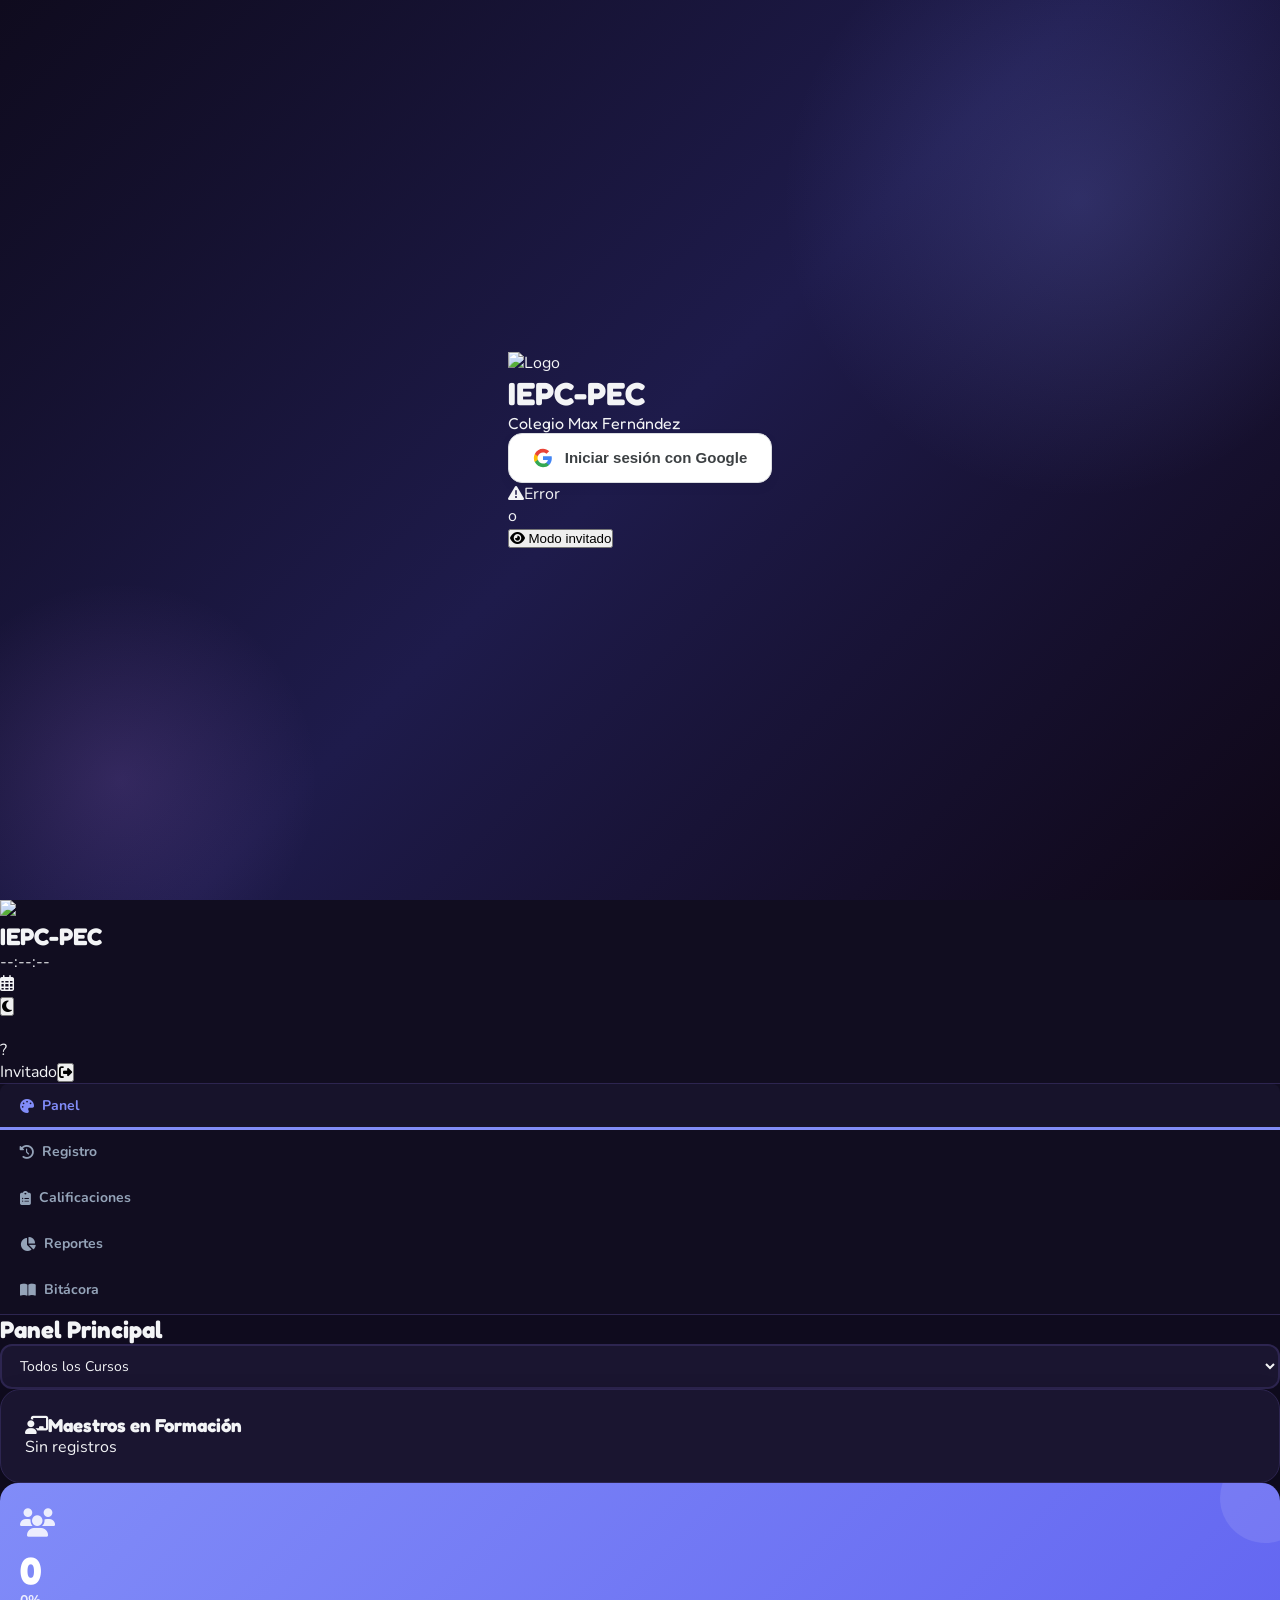
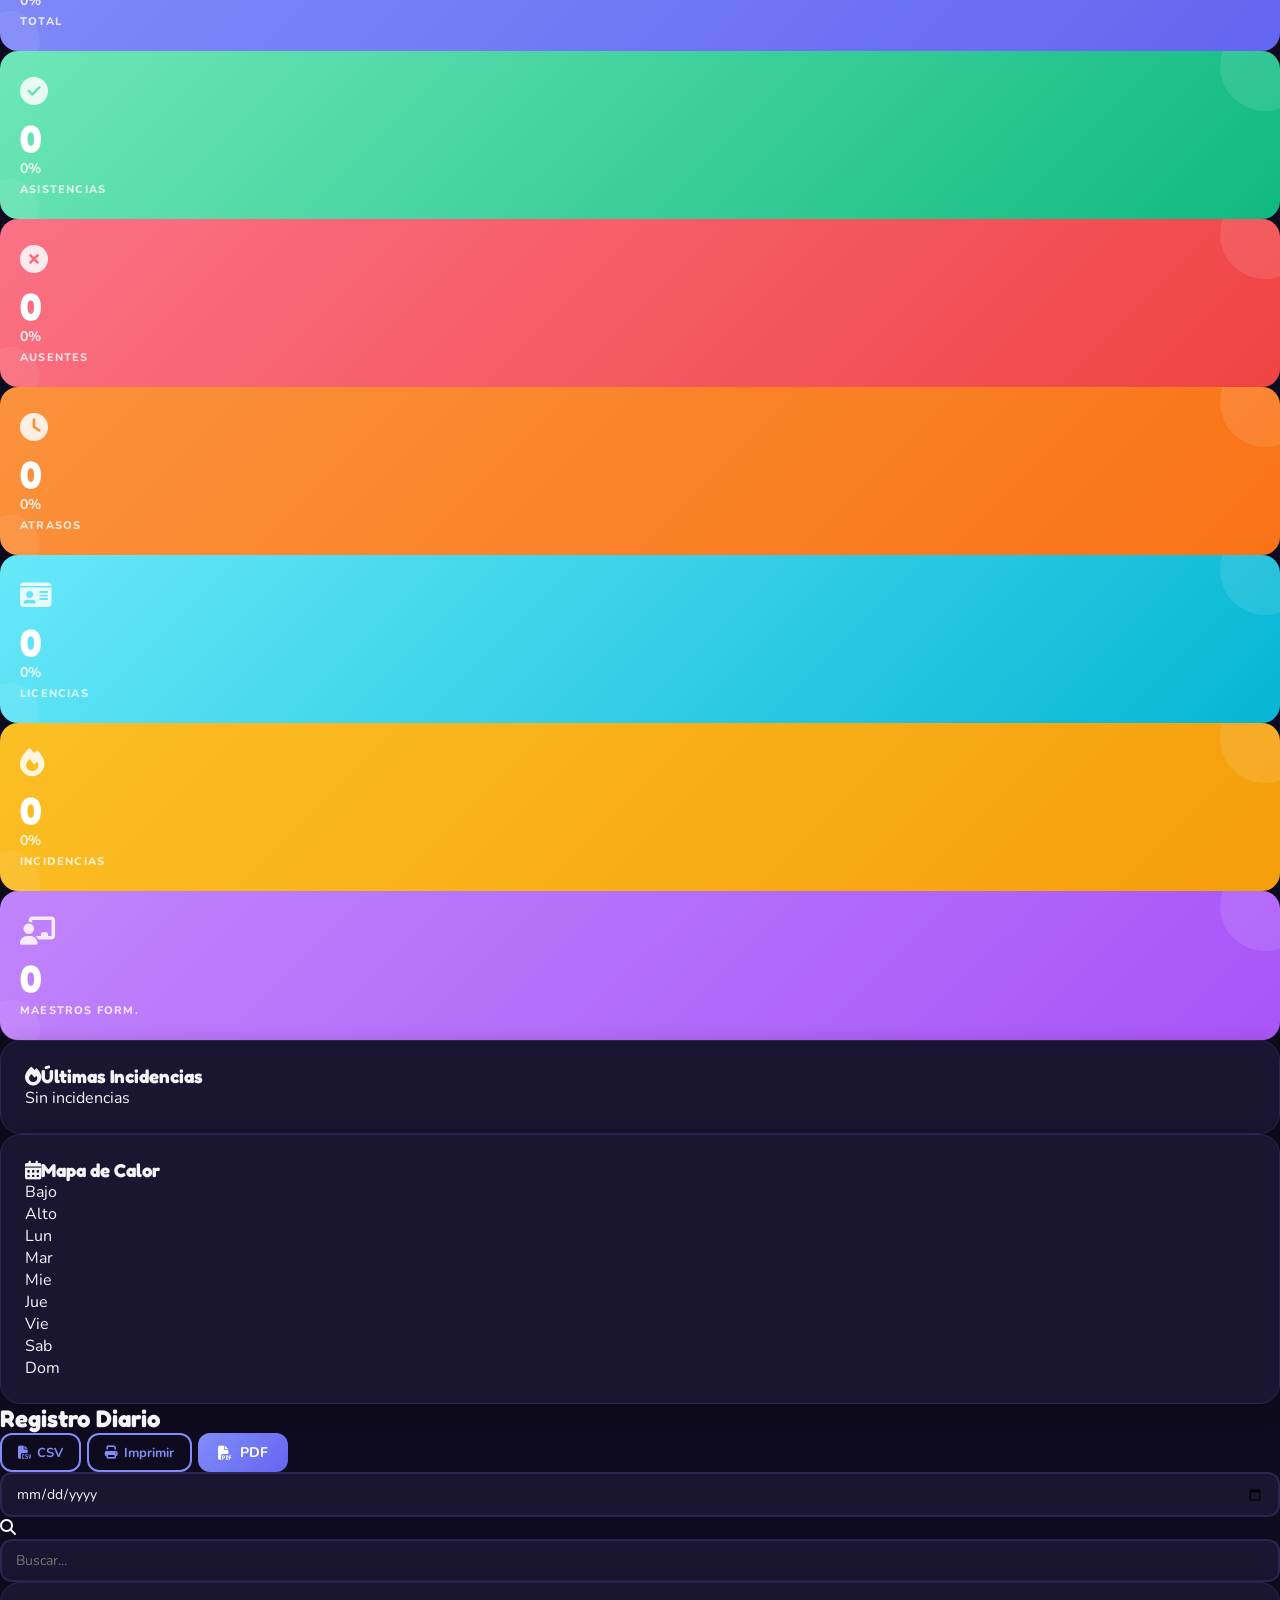
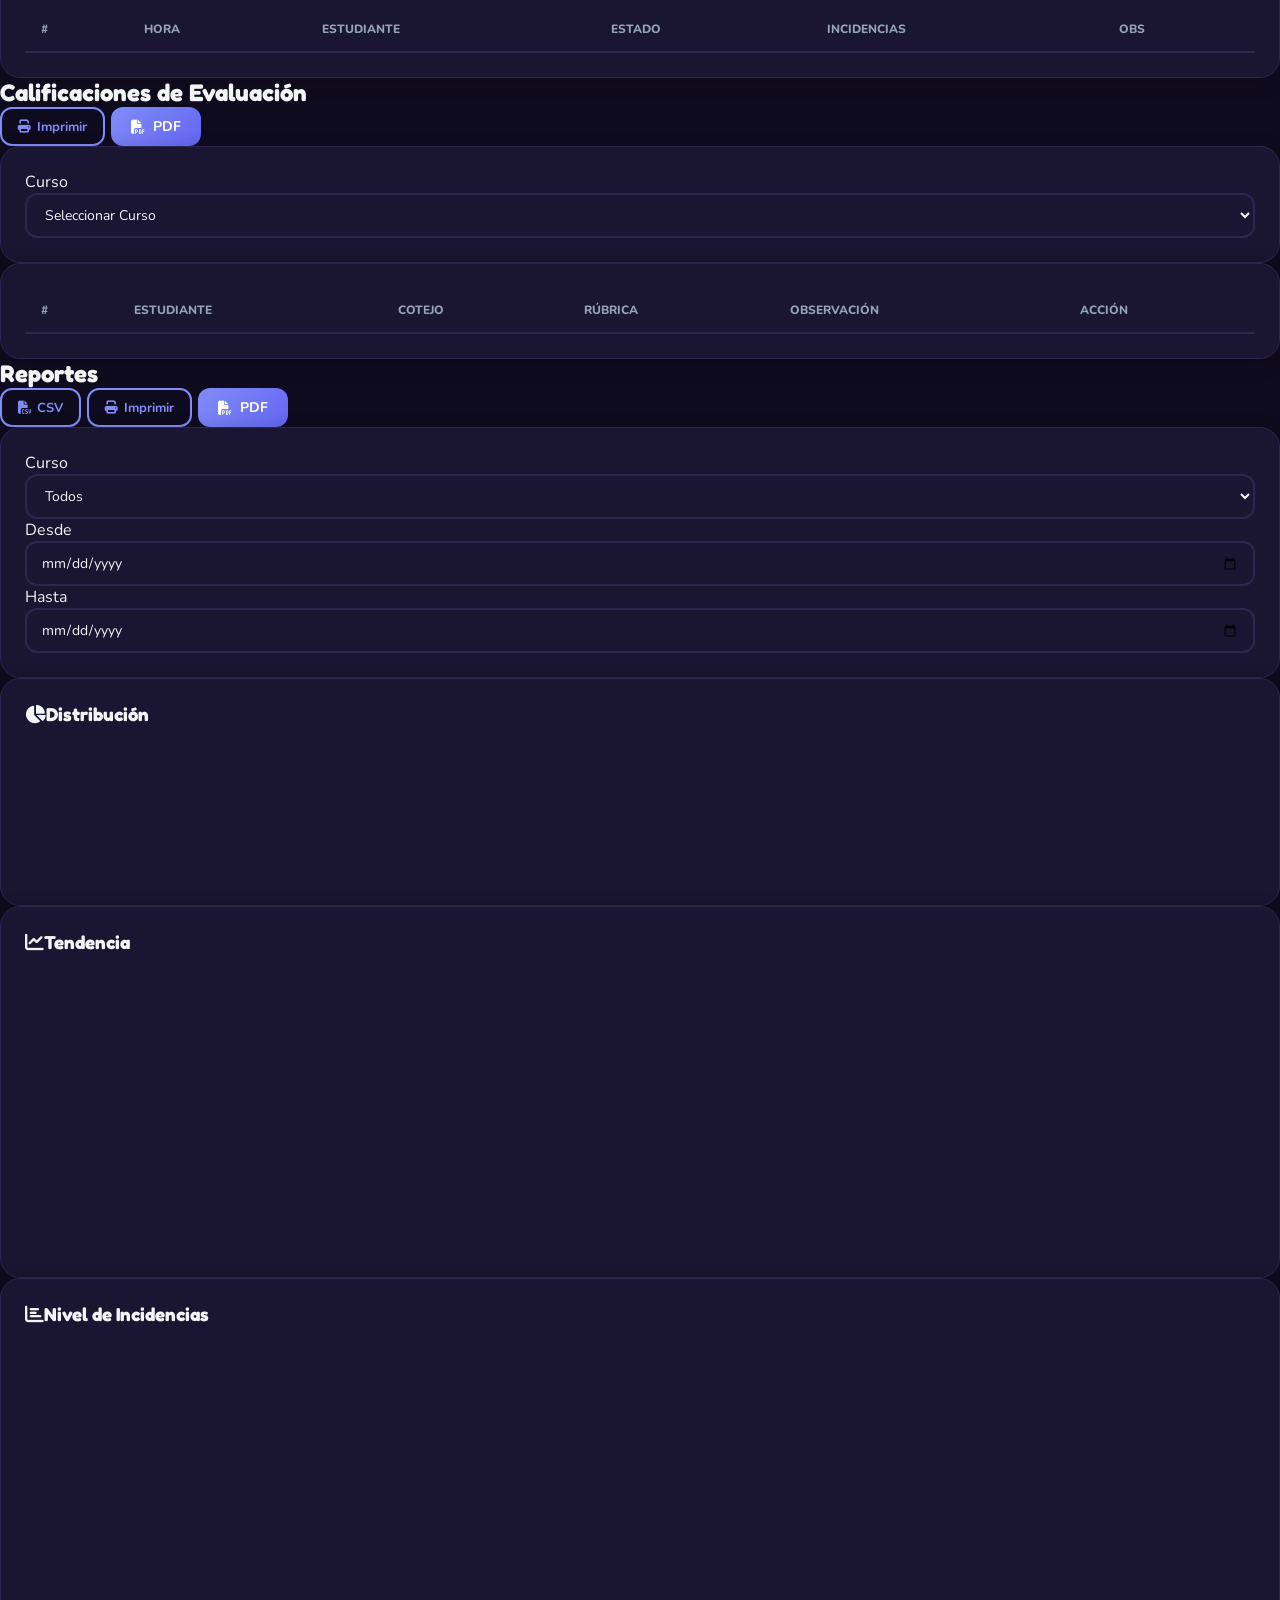
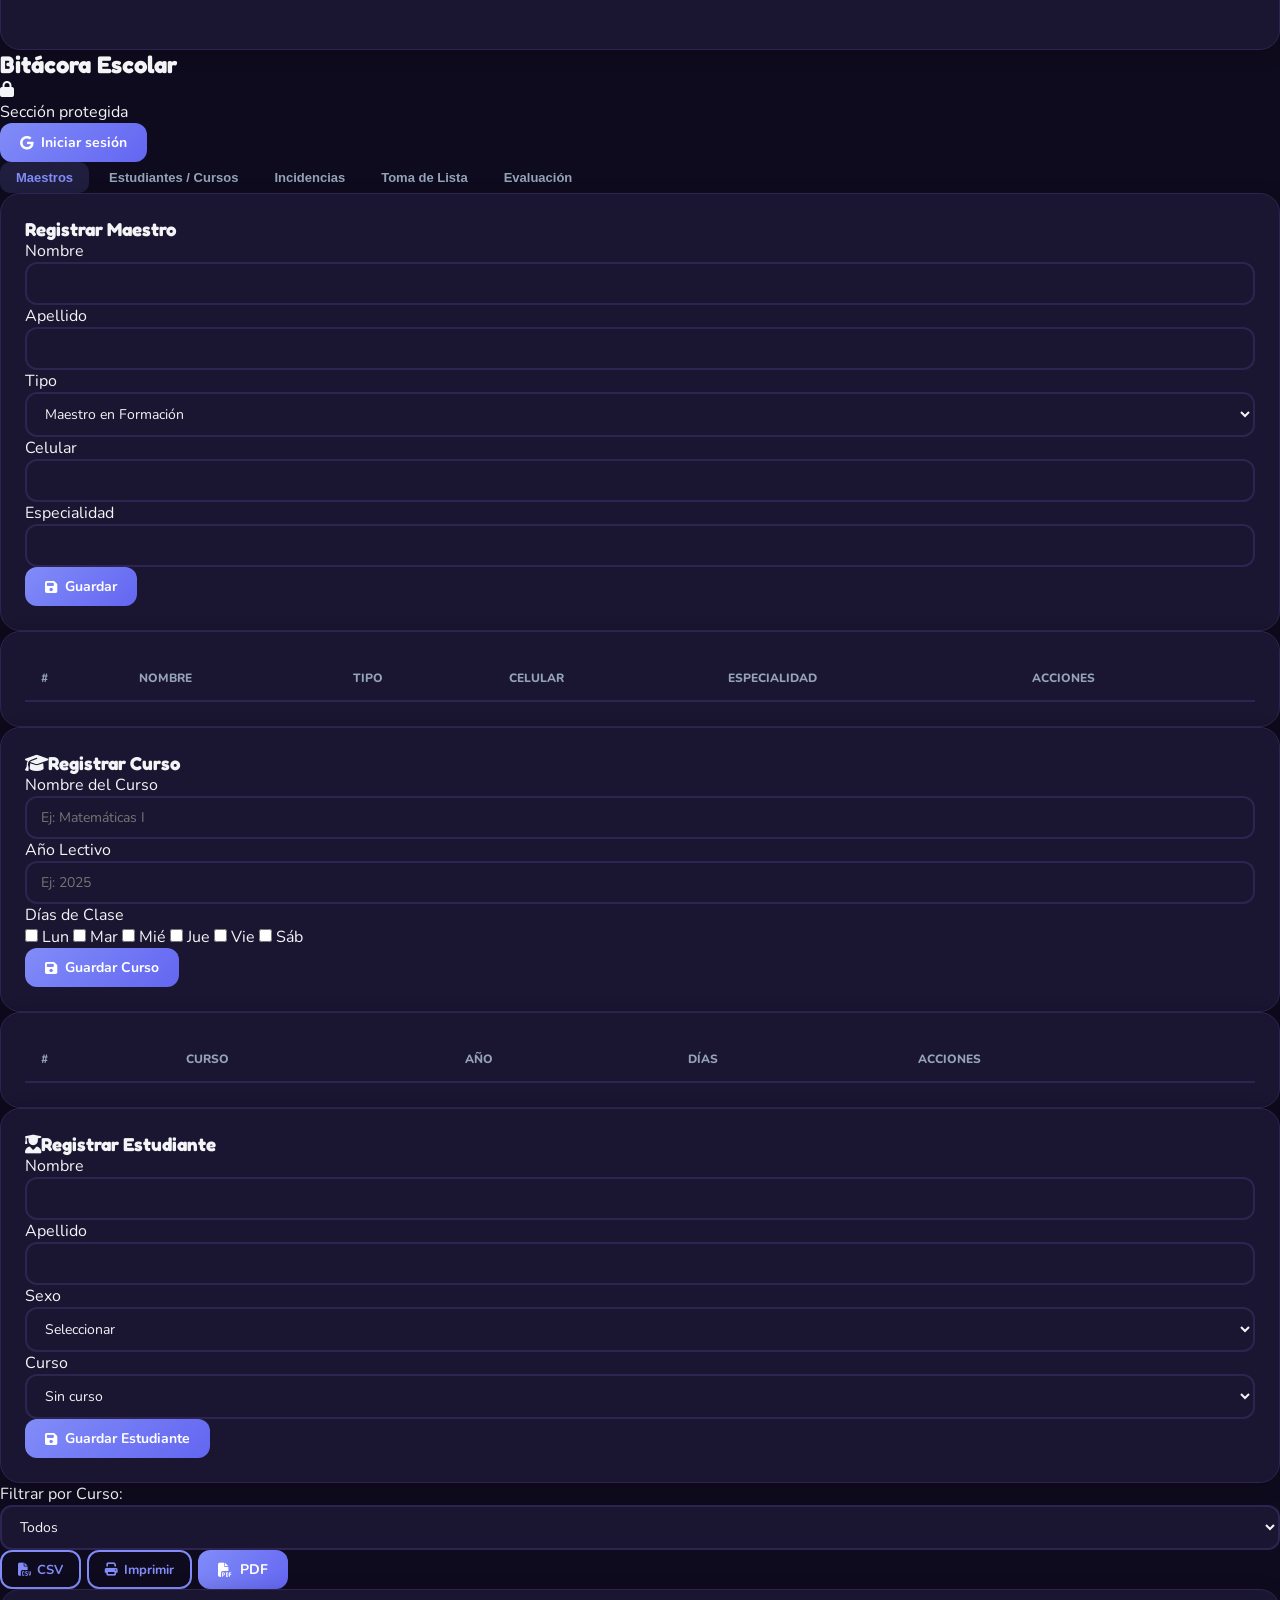
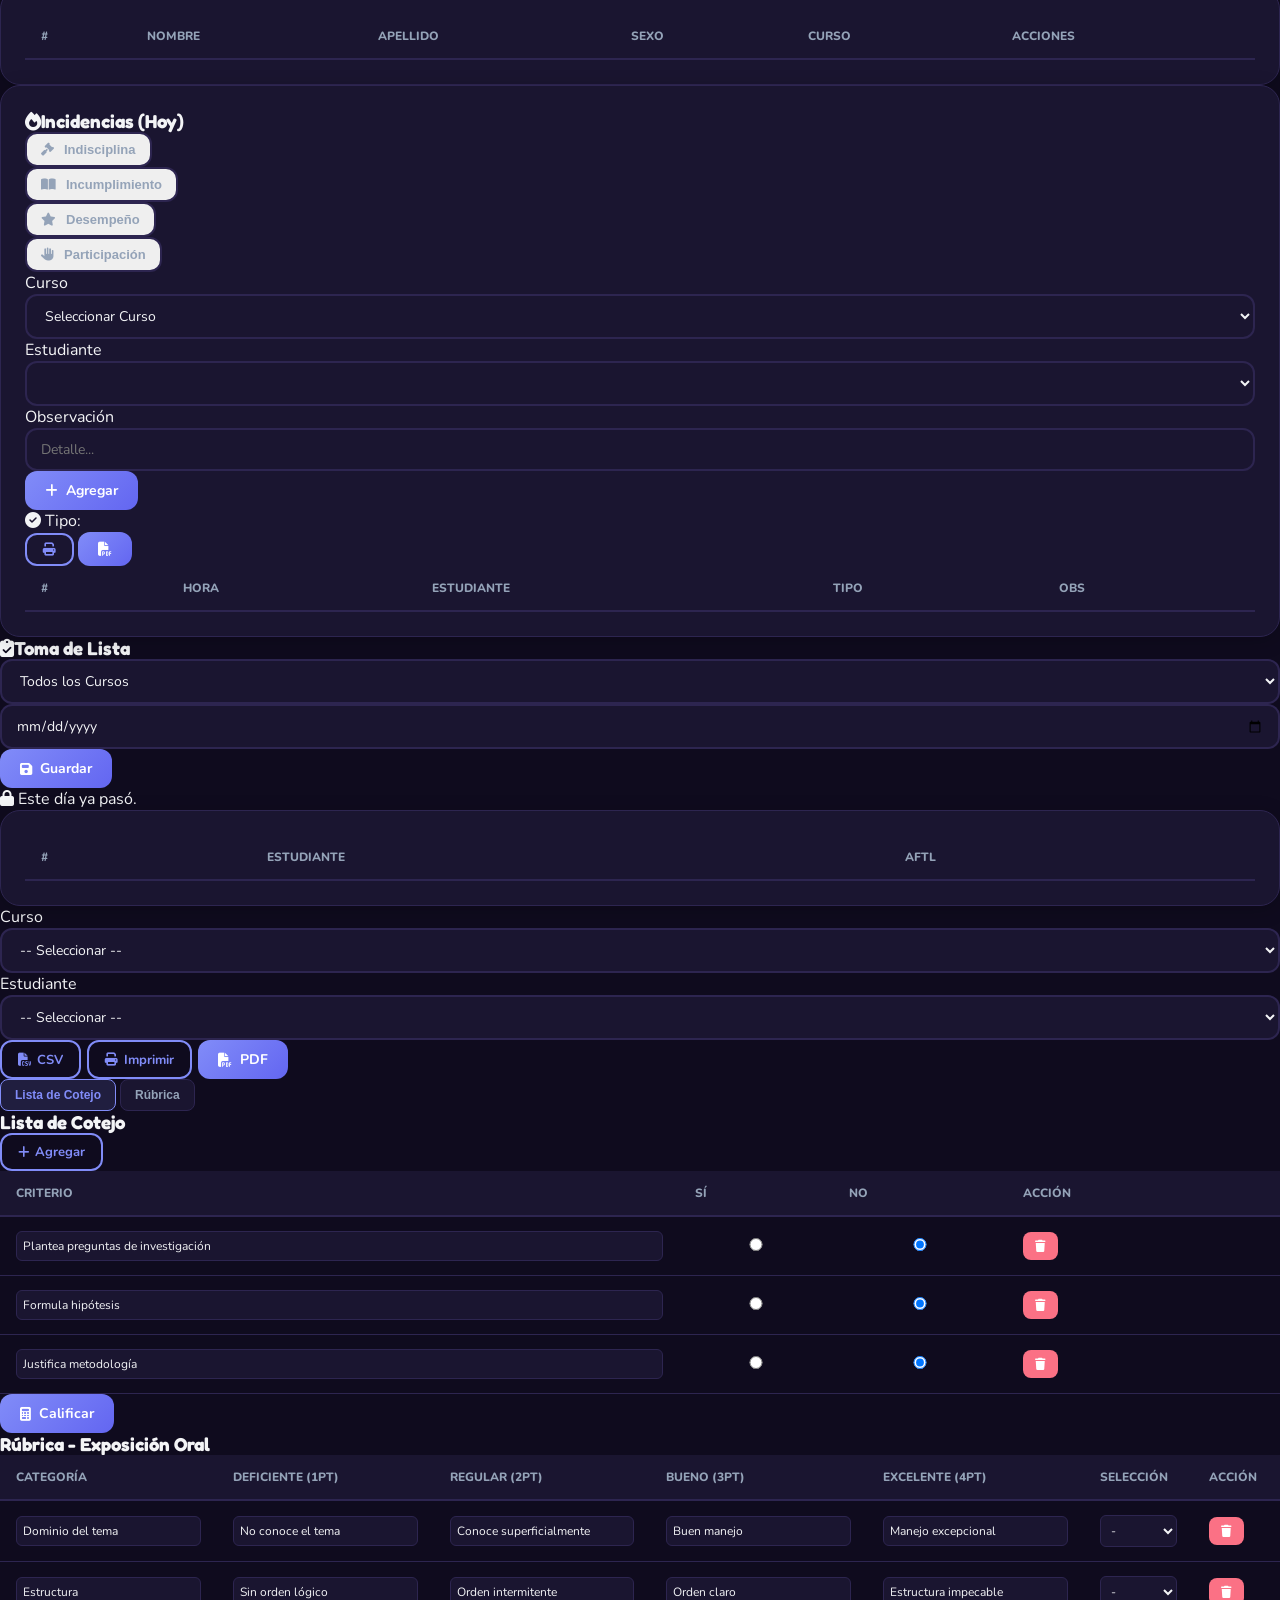
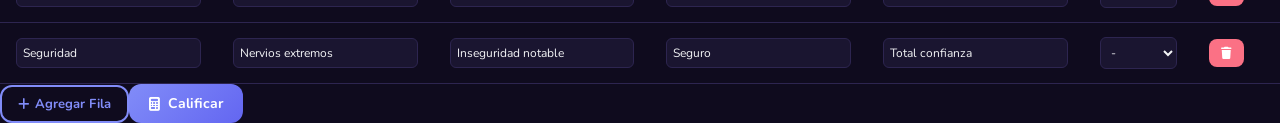
==== commit ec85d790: "Update index.html" ====
--- a/index.html
+++ b/index.html
@@ -107,6 +107,7 @@
 <nav class="top-nav border-b border-indigo-100 dark:border-indigo-900/50 overflow-x-auto flex items-center px-4 md:px-6 gap-1 no-print">
 <div class="nav-tab active" data-section="dashboard" onclick="navigateTo('dashboard')"><i class="fas fa-palette"></i> Panel</div>
 <div class="nav-tab" data-section="registro" onclick="navigateTo('registro')"><i class="fas fa-clock-rotate-left"></i> Registro</div>
+<div class="nav-tab" data-section="calificaciones" onclick="navigateTo('calificaciones')"><i class="fas fa-clipboard-list"></i> Calificaciones</div>
 <div class="nav-tab" data-section="reportes" onclick="navigateTo('reportes')"><i class="fas fa-chart-pie"></i> Reportes</div>
 <div class="nav-tab" data-section="bitacora" onclick="navigateTo('bitacora')"><i class="fas fa-book-open"></i> Bitácora</div>
 </nav>
@@ -114,6 +115,16 @@
 
 <!-- PANEL PRINCIPAL -->
 <section id="section-dashboard" class="section-page animate-fadeInUp">
+<div class="flex justify-between items-center mb-4 no-print">
+  <h2 class="text-2xl font-display font-bold text-indigo-500">Panel Principal</h2>
+  <select id="dashboard-curso-filter" class="form-input w-auto text-sm" onchange="refreshDashboard()"><option value="">Todos los Cursos</option></select>
+</div>
+
+<div class="card-premium mb-6">
+  <h3 class="font-display font-bold text-purple-400 mb-4"><i class="fas fa-chalkboard-teacher mr-2"></i>Maestros en Formación</h3>
+  <div id="maestros-form-list" class="grid grid-cols-1 md:grid-cols-2 lg:grid-cols-3 gap-3 max-h-60 overflow-y-auto"><p class="text-sm text-center py-4 text-gray-400 col-span-full">Sin registros</p></div>
+</div>
+
 <div class="grid grid-cols-2 md:grid-cols-3 lg:grid-cols-7 gap-4 mb-6">
 <div class="stat-module stat-total animate-fadeInUp"><div><div class="stat-icon"><i class="fas fa-users"></i></div><div class="stat-number" id="val-total">0</div><div class="stat-pct" id="pct-total">0%</div></div><div class="stat-label">Total</div></div>
 <div class="stat-module stat-asist animate-fadeInUp" style="animation-delay:.05s"><div><div class="stat-icon"><i class="fas fa-check-circle"></i></div><div class="stat-number" id="val-presentes">0</div><div class="stat-pct" id="pct-presentes">0%</div></div><div class="stat-label">Asistencias</div></div>
@@ -127,7 +138,6 @@
 <div class="card-premium"><h3 class="font-display font-bold text-indigo-400 mb-4"><i class="fas fa-fire mr-2"></i>Últimas Incidencias</h3><div id="last-incidents" class="space-y-3 max-h-64 overflow-y-auto"><p class="text-sm text-center py-8 text-gray-400">Sin incidencias</p></div></div>
 <div class="card-premium"><div class="flex items-center justify-between mb-4"><h3 class="font-display font-bold text-purple-400"><i class="fas fa-calendar-alt mr-2"></i>Mapa de Calor</h3><div class="flex items-center gap-2 text-xs text-gray-400"><span>Bajo</span><div class="flex gap-1"><div class="w-3 h-3 rounded bg-rose-400"></div><div class="w-3 h-3 rounded bg-amber-300"></div><div class="w-3 h-3 rounded bg-mint-300"></div></div><span>Alto</span></div></div><div class="grid grid-cols-7 gap-1 text-center mb-1 text-[10px] font-bold text-gray-400"><div>Lun</div><div>Mar</div><div>Mie</div><div>Jue</div><div>Vie</div><div>Sab</div><div>Dom</div></div><div id="heatmap-grid" class="grid grid-cols-7 gap-1"></div></div>
 </div>
-<div class="card-premium mt-6"><h3 class="font-display font-bold text-purple-400 mb-4"><i class="fas fa-chalkboard-teacher mr-2"></i>Maestros en Formación</h3><div id="maestros-form-list" class="space-y-2 max-h-48 overflow-y-auto"><p class="text-sm text-center py-4 text-gray-400">Sin registros</p></div></div>
 </section>
 
 <!-- REGISTRO DIARIO -->
@@ -141,7 +151,24 @@
 </div>
 </div>
 <div class="flex flex-col md:flex-row gap-3 mb-4 no-print"><input type="date" id="registro-date" class="form-input w-auto" onchange="renderRegistroDiario()"><div class="flex-1 relative"><i class="fas fa-search absolute left-3 top-1/2 -translate-y-1/2 text-indigo-300"></i><input type="text" id="registro-search" class="form-input pl-10" placeholder="Buscar..." oninput="renderRegistroDiario()"></div></div>
-<div class="card-premium p-0 overflow-hidden"><div class="overflow-x-auto"><table class="data-table"><thead><tr><th>Hora</th><th>Estudiante</th><th>Estado</th><th>Incidencias</th><th>Obs</th></tr></thead><tbody id="registro-body"></tbody></table></div></div>
+<div class="card-premium p-0 overflow-hidden"><div class="overflow-x-auto"><table class="data-table"><thead><tr><th>#</th><th>Hora</th><th>Estudiante</th><th>Estado</th><th>Incidencias</th><th>Obs</th></tr></thead><tbody id="registro-body"></tbody></table></div></div>
+</section>
+
+<!-- CALIFICACIONES -->
+<section id="section-calificaciones" class="section-page hidden animate-fadeInUp">
+<div class="flex items-center justify-between mb-4 flex-wrap gap-3">
+<h1 class="text-2xl font-display font-bold text-indigo-500">Calificaciones de Evaluación</h1>
+<div class="export-bar no-print">
+<button onclick="printSection('section-calificaciones')" class="btn-secondary text-xs py-1 px-3"><i class="fas fa-print"></i> Imprimir</button>
+<button onclick="downloadSectionPDF('section-calificaciones','Calificaciones')" class="btn-primary text-xs py-1 px-3"><i class="fas fa-file-pdf"></i> PDF</button>
+</div>
+</div>
+<div class="card-premium mb-4 p-4 no-print">
+  <div class="flex flex-col md:flex-row gap-4 items-end">
+    <div class="flex-1"><label class="block text-xs font-bold mb-1 text-gray-400">Curso</label><select id="calif-curso-select" class="form-input" onchange="renderCalificaciones()"><option value="">Seleccionar Curso</option></select></div>
+  </div>
+</div>
+<div class="card-premium p-0 overflow-hidden"><div class="overflow-x-auto"><table class="data-table"><thead><tr><th>#</th><th>Estudiante</th><th>Cotejo</th><th>Rúbrica</th><th>Observación</th><th class="no-print">Acción</th></tr></thead><tbody id="calif-body"></tbody></table></div></div>
 </section>
 
 <!-- REPORTES -->
@@ -182,7 +209,7 @@
 <!-- MAESTROS -->
 <div id="tab-reg-maestro" class="bitacora-tab-content">
 <div class="card-premium mb-4"><h3 class="font-display font-bold text-rose-400 mb-4">Registrar Maestro</h3><div class="grid grid-cols-1 sm:grid-cols-2 lg:grid-cols-3 gap-4"><div><label class="block text-xs font-bold mb-1 text-gray-400">Nombre</label><input type="text" id="bit-nombre-m" class="form-input"></div><div><label class="block text-xs font-bold mb-1 text-gray-400">Apellido</label><input type="text" id="bit-apellido-m" class="form-input"></div><div><label class="block text-xs font-bold mb-1 text-gray-400">Tipo</label><select id="bit-tipo-m" class="form-input"><option value="MAESTRO EN FORMACION">Maestro en Formación</option><option value="MAESTRO GUÍA">Maestro Guía</option><option value="MAESTRO ACOMPAÑANTE">Maestro Acompañante</option></select></div><div><label class="block text-xs font-bold mb-1 text-gray-400">Celular</label><input type="text" id="bit-celular-m" class="form-input"></div><div><label class="block text-xs font-bold mb-1 text-gray-400">Especialidad</label><input type="text" id="bit-esp-m" class="form-input"></div></div><button onclick="saveMaestro()" class="btn-primary mt-4"><i class="fas fa-save"></i> Guardar</button></div>
-<div class="card-premium p-0 overflow-hidden"><div class="overflow-x-auto"><table class="data-table" id="maestros-bit-table"><thead><tr><th>Nombre</th><th>Tipo</th><th>Celular</th><th>Especialidad</th><th>Acciones</th></tr></thead><tbody id="maestros-table-body"></tbody></table></div></div>
+<div class="card-premium p-0 overflow-hidden"><div class="overflow-x-auto"><table class="data-table" id="maestros-bit-table"><thead><tr><th>#</th><th>Nombre</th><th>Tipo</th><th>Celular</th><th>Especialidad</th><th>Acciones</th></tr></thead><tbody id="maestros-table-body"></tbody></table></div></div>
 </div>
 
 <!-- ESTUDIANTES / CURSOS -->
@@ -204,7 +231,7 @@
 </div></div>
 <button onclick="saveCurso()" class="btn-primary mt-4"><i class="fas fa-save"></i> Guardar Curso</button>
 </div>
-<div class="card-premium p-0 overflow-hidden mb-6"><div class="overflow-x-auto"><table class="data-table" id="cursos-table"><thead><tr><th>Curso</th><th>Año</th><th>Días</th><th>Acciones</th></tr></thead><tbody id="cursos-table-body"></tbody></table></div></div>
+<div class="card-premium p-0 overflow-hidden mb-6"><div class="overflow-x-auto"><table class="data-table" id="cursos-table"><thead><tr><th>#</th><th>Curso</th><th>Año</th><th>Días</th><th>Acciones</th></tr></thead><tbody id="cursos-table-body"></tbody></table></div></div>
 
 <div class="card-premium mb-4">
 <h3 class="font-display font-bold text-purple-400 mb-4"><i class="fas fa-user-graduate mr-2"></i>Registrar Estudiante</h3>
@@ -228,7 +255,7 @@
     <button onclick="downloadEstudiantesCursoPDF()" class="btn-primary text-xs py-1 px-3"><i class="fas fa-file-pdf"></i> PDF</button>
   </div>
 </div>
-<div class="card-premium p-0 overflow-hidden"><div class="overflow-x-auto"><table class="data-table" id="estudiantes-table"><thead><tr><th>Nombre</th><th>Apellido</th><th>Sexo</th><th>Curso</th><th>Acciones</th></tr></thead><tbody id="estudiantes-table-body"></tbody></table></div></div>
+<div class="card-premium p-0 overflow-hidden"><div class="overflow-x-auto"><table class="data-table" id="estudiantes-table"><thead><tr><th>#</th><th>Nombre</th><th>Apellido</th><th>Sexo</th><th>Curso</th><th>Acciones</th></tr></thead><tbody id="estudiantes-table-body"></tbody></table></div></div>
 </div>
 
 <!-- INCIDENCIAS -->
@@ -256,21 +283,21 @@
 <button onclick="printSection('tab-reg-incidencias')" class="btn-secondary text-xs py-1 px-3"><i class="fas fa-print"></i></button>
 <button onclick="downloadSectionPDF('tab-reg-incidencias','Incidencias')" class="btn-primary text-xs py-1 px-3"><i class="fas fa-file-pdf"></i></button>
 </div>
-<div class="overflow-x-auto"><table class="data-table" id="incidencias-table"><thead><tr><th>Hora</th><th>Estudiante</th><th>Tipo</th><th>Obs</th></tr></thead><tbody id="incidencias-table-body"></tbody></table></div>
+<div class="overflow-x-auto"><table class="data-table" id="incidencias-table"><thead><tr><th>#</th><th>Hora</th><th>Estudiante</th><th>Tipo</th><th>Obs</th></tr></thead><tbody id="incidencias-table-body"></tbody></table></div>
 </div>
 </div>
 
 <!-- TOMA DE LISTA -->
 <div id="tab-toma-lista" class="bitacora-tab-content hidden">
 <div class="flex flex-col sm:flex-row items-start sm:items-center justify-between mb-4 gap-3">
-  <div class="flex items-center gap-3">
+  <div class="flex items-center gap-3 flex-wrap">
     <h3 class="font-display font-bold text-emerald-400"><i class="fas fa-clipboard-check mr-2"></i>Toma de Lista</h3>
-    <select id="toma-curso-select" class="form-input w-auto" onchange="renderTomaLista()"><option value="">Todos</option></select>
+    <select id="toma-curso-select" class="form-input w-auto text-sm" onchange="renderTomaLista()"><option value="">Todos los Cursos</option></select>
   </div>
   <div class="flex gap-3 items-center"><input type="date" id="toma-date" class="form-input w-auto" onchange="renderTomaLista()"><button onclick="saveTomaLista()" id="toma-save-btn" class="btn-primary"><i class="fas fa-save"></i> Guardar</button></div>
 </div>
 <div id="toma-status" class="hidden mb-3 p-3 rounded-xl bg-amber-50 dark:bg-amber-900/20 text-amber-600 dark:text-amber-300 text-sm font-bold"><i class="fas fa-lock mr-2"></i> Este día ya pasó.</div>
-<div class="card-premium p-0 overflow-hidden"><div class="overflow-x-auto"><table class="data-table"><thead><tr><th>Estudiante</th><th class="text-center w-3/5"><div class="flex justify-around"><span class="text-emerald-400">A</span><span class="text-rose-400">F</span><span class="text-amber-400">T</span><span class="text-purple-400">L</span></div></th></tr></thead><tbody id="toma-body"></tbody></table></div></div>
+<div class="card-premium p-0 overflow-hidden"><div class="overflow-x-auto"><table class="data-table"><thead><tr><th>#</th><th>Estudiante</th><th class="text-center w-3/5"><div class="flex justify-around"><span class="text-emerald-400">A</span><span class="text-rose-400">F</span><span class="text-amber-400">T</span><span class="text-purple-400">L</span></div></th></tr></thead><tbody id="toma-body"></tbody></table></div></div>
 </div>
 
 <!-- EVALUACIÓN -->
@@ -323,7 +350,7 @@
 
 const firebaseConfig={apiKey:'AIzaSyAhsn87Ymkv7MrOD-5aQiDCCzFCs-V8oZI',authDomain:'iepc-pec.firebaseapp.com',databaseURL:'https://iepc-pec-default-rtdb.firebaseio.com',projectId:'iepc-pec',storageBucket:'iepc-pec.firebasestorage.app',messagingSenderId:'962879217189',appId:'1:962879217189:web:5a4e27ed8ab58838d6e9cc'};
 firebase.initializeApp(firebaseConfig);const db=firebase.database(),auth=firebase.auth();
-const state={user:null,isGuest:false,students:{},teachers:{},cursos:{},config:{incidencias:[]},dailyData:{},monthlyData:{},reportPeriod:14,selectedIncType:null};
+const state={user:null,isGuest:false,students:{},teachers:{},cursos:{},config:{incidencias:[]},dailyData:{},monthlyData:{},calificaciones:{},reportPeriod:14,selectedIncType:null,preselectEvalStudent:null};
 let reportPie=null,reportLine=null,reportInc=null,listenersSetup=false;
 
 function getTodayKey(){const d=new Date();return`${d.getFullYear()}-${String(d.getMonth()+1).padStart(2,'0')}-${String(d.getDate()).padStart(2,'0')}`;}
@@ -345,7 +372,7 @@
 function showMainApp(){document.getElementById('login-screen').style.display='none';document.getElementById('main-app').classList.remove('hidden');updateUserInfo();setupListeners();initDashboard();}
 function updateUserInfo(){const dn=state.user?(state.user.displayName||'Docente'):'Invitado';document.getElementById('user-display-name').textContent=dn;const ai=document.getElementById('user-avatar-img'),al=document.getElementById('user-avatar-letter');if(state.user&&state.user.photoURL){ai.src=state.user.photoURL;ai.classList.remove('hidden');al.classList.add('hidden');}else{ai.classList.add('hidden');al.classList.remove('hidden');al.textContent=dn.charAt(0);}}
 
-function navigateTo(s){document.querySelectorAll('.section-page').forEach(el=>el.classList.add('hidden'));document.querySelectorAll('.nav-tab').forEach(n=>n.classList.remove('active'));document.getElementById('section-'+s)?.classList.remove('hidden');document.querySelector(`.nav-tab[data-section="${s}"]`)?.classList.add('active');if(s==='dashboard')refreshDashboard();if(s==='registro')renderRegistroDiario();if(s==='reportes')renderReportes();if(s==='bitacora')checkBitacoraAccess();}
+function navigateTo(s){document.querySelectorAll('.section-page').forEach(el=>el.classList.add('hidden'));document.querySelectorAll('.nav-tab').forEach(n=>n.classList.remove('active'));document.getElementById('section-'+s)?.classList.remove('hidden');document.querySelector(`.nav-tab[data-section="${s}"]`)?.classList.add('active');if(s==='dashboard')refreshDashboard();if(s==='registro')renderRegistroDiario();if(s==='calificaciones')renderCalificaciones();if(s==='reportes')renderReportes();if(s==='bitacora')checkBitacoraAccess();}
 function toggleTheme(){document.documentElement.classList.toggle('dark');const isDark=document.documentElement.classList.contains('dark');document.getElementById('theme-icon').className=isDark?'fas fa-moon':'fas fa-sun';localStorage.setItem('theme',isDark?'dark':'light');if(reportPie||reportLine||reportInc)renderReportes();}
 if(localStorage.getItem('theme')==='light'){document.documentElement.classList.remove('dark');document.getElementById('theme-icon').className='fas fa-sun';}
 
@@ -355,27 +382,36 @@
 db.ref('cursos').on('value',s=>{state.cursos=s.val()||{};renderCursosTable();populateCursoDropdowns();});
 db.ref('config').on('value',s=>{state.config=s.val()||{};if(!state.config.incidencias)state.config.incidencias=['INDISCIPLINA','INCUMPLIMIENTO ACADEMICO','DESEMPEÑO OPTIMO','PARTICIPACION ACTIVA'];});
 const tk=getTodayKey();db.ref('asistencia/'+tk).on('value',s=>{state.dailyData=s.val()||{};refreshDashboard();renderTomaLista();renderRegistroDiario();renderIncidenciasTable();});
-db.ref('asistencia').on('value',s=>{state.monthlyData=s.val()||{};renderHeatmap();renderReportes();});}
+db.ref('asistencia').on('value',s=>{state.monthlyData=s.val()||{};renderHeatmap();renderReportes();});
+db.ref('calificaciones').on('value',s=>{state.calificaciones=s.val()||{};renderCalificaciones();});}
 
 function initDashboard(){document.getElementById('registro-date').value=getTodayKey();document.getElementById('toma-date').value=getTodayKey();const today=new Date();const past=new Date();past.setDate(today.getDate()-30);document.getElementById('rpt-date-from').value=past.toISOString().split('T')[0];document.getElementById('rpt-date-to').value=today.toISOString().split('T')[0];refreshDashboard();}
 
-function refreshDashboard(){const st=state.students,total=Object.keys(st).length;let inc=0,pr=0,au=0,at=0,lic=0,mf=0;Object.values(state.dailyData).forEach(d=>{if(d.incidencias&&d.incidencias.length>0)inc+=d.incidencias.length;if(d.estado==='presente')pr++;if(d.estado==='ausente')au++;if(d.estado==='atraso')at++;if(d.estado==='licencia')lic++;});Object.values(state.teachers).forEach(t=>{if(t.tipo==='MAESTRO EN FORMACION')mf++;});
+function refreshDashboard(){const cFilter=document.getElementById('dashboard-curso-filter')?.value;const st=state.students;let total=0,inc=0,pr=0,au=0,at=0,lic=0,mf=0;
+Object.entries(state.dailyData).forEach(([sid,d])=>{const s=state.students[sid];if(!s)return;if(cFilter&&s.cursoId!==cFilter)return;total++;if(d.incidencias&&d.incidencias.length>0)inc+=d.incidencias.length;if(d.estado==='presente')pr++;if(d.estado==='ausente')au++;if(d.estado==='atraso')at++;if(d.estado==='licencia')lic++;});
+if(!cFilter)total=Object.keys(st).length;
+Object.values(state.teachers).forEach(t=>{if(t.tipo==='MAESTRO EN FORMACION')mf++;});
 animateValue(document.getElementById('val-total'),0,total,800);animateValue(document.getElementById('val-presentes'),0,pr,800);animateValue(document.getElementById('val-ausentes'),0,au,800);animateValue(document.getElementById('val-atrasos'),0,at,800);animateValue(document.getElementById('val-licencias'),0,lic,800);animateValue(document.getElementById('val-incidencias'),0,inc,800);animateValue(document.getElementById('val-maestros-form'),0,mf,800);
 const pct=(v)=>total>0?Math.round((v/total)*100):0;document.getElementById('pct-total').textContent=total>0?'100%':'0%';document.getElementById('pct-presentes').textContent=pct(pr)+'%';document.getElementById('pct-ausentes').textContent=pct(au)+'%';document.getElementById('pct-atrasos').textContent=pct(at)+'%';document.getElementById('pct-licencias').textContent=pct(lic)+'%';document.getElementById('pct-incidencias').textContent=pct(inc)+'%';
-updateLastIncidents();updateMaestrosFormacion();renderHeatmap();}
-
-function updateLastIncidents(){const c=document.getElementById('last-incidents');let items=[];Object.entries(state.dailyData).forEach(([id,d])=>{if(d.incidencias&&d.incidencias.length>0){const s=state.students[id];if(s)d.incidencias.forEach(inc=>items.push({nombre:s.nombre+' '+s.apellido,inc,time:d.timestamp}));}});items.sort((a,b)=>b.time-a.time);if(items.length===0){c.innerHTML='<p class="text-sm text-center py-8 text-gray-400">Sin incidencias</p>';return;}c.innerHTML=items.slice(0,5).map(i=>`<div class="flex items-center gap-3 p-2 rounded-lg bg-amber-50 dark:bg-amber-900/10"><i class="fas fa-fire text-amber-500"></i><div class="flex-1"><p class="text-sm font-bold">${i.nombre}</p><p class="text-xs text-gray-500">${i.inc}</p></div><span class="text-xs font-mono text-gray-400">${formatTime(i.time)}</span></div>`).join('');}
-
-function updateMaestrosFormacion(){const c=document.getElementById('maestros-form-list');if(!c)return;const mf=Object.values(state.teachers).filter(t=>t.tipo==='MAESTRO EN FORMACION');if(mf.length===0){c.innerHTML='<p class="text-sm text-center py-4 text-gray-400">Sin maestros en formación registrados</p>';return;}c.innerHTML=mf.map(t=>`<div class="flex items-center gap-3 p-2 rounded-lg bg-purple-50 dark:bg-purple-900/10"><i class="fas fa-chalkboard-teacher text-purple-500"></i><div class="flex-1"><p class="text-sm font-bold">${t.nombre} ${t.apellido}</p><p class="text-xs text-gray-500">${t.especialidad||'Sin especialidad'}</p></div></div>`).join('');}
+updateLastIncidents(cFilter);updateMaestrosFormacion();renderHeatmap();}
+
+function updateLastIncidents(cFilter){const c=document.getElementById('last-incidents');let items=[];Object.entries(state.dailyData).forEach(([id,d])=>{if(d.incidencias&&d.incidencias.length>0){const s=state.students[id];if(!s)return;if(cFilter&&s.cursoId!==cFilter)return;d.incidencias.forEach(inc=>items.push({nombre:s.nombre+' '+s.apellido,inc,time:d.timestamp}));}});items.sort((a,b)=>b.time-a.time);if(items.length===0){c.innerHTML='<p class="text-sm text-center py-8 text-gray-400">Sin incidencias</p>';return;}c.innerHTML=items.slice(0,5).map(i=>`<div class="flex items-center gap-3 p-2 rounded-lg bg-amber-50 dark:bg-amber-900/10"><i class="fas fa-fire text-amber-500"></i><div class="flex-1"><p class="text-sm font-bold">${i.nombre}</p><p class="text-xs text-gray-500">${i.inc}</p></div><span class="text-xs font-mono text-gray-400">${formatTime(i.time)}</span></div>`).join('');}
+
+function updateMaestrosFormacion(){const c=document.getElementById('maestros-form-list');if(!c)return;const mf=Object.values(state.teachers).filter(t=>t.tipo==='MAESTRO EN FORMACION');if(mf.length===0){c.innerHTML='<p class="text-sm text-center py-4 text-gray-400 col-span-full">Sin maestros en formación registrados</p>';return;}c.innerHTML=mf.map(t=>`<div class="flex items-center gap-3 p-3 rounded-xl bg-purple-50 dark:bg-purple-900/10 border border-purple-100 dark:border-purple-800"><div class="w-10 h-10 rounded-full bg-purple-100 dark:bg-purple-800 flex items-center justify-center text-purple-500"><i class="fas fa-chalkboard-teacher"></i></div><div class="flex-1"><p class="text-sm font-bold">${t.nombre} ${t.apellido}</p><p class="text-xs text-gray-500">${t.especialidad||'Sin especialidad'}</p></div></div>`).join('');}
 
 function renderHeatmap(){const c=document.getElementById('heatmap-grid');if(!c)return;const now=new Date(),y=now.getFullYear(),m=now.getMonth(),today=now.getDate();const first=new Date(y,m,1),last=new Date(y,m+1,0);let startDow=first.getDay();startDow=startDow===0?6:startDow-1;const total=Object.keys(state.students).length||1;let html='';for(let i=0;i<startDow;i++)html+='<div></div>';for(let day=1;day<=last.getDate();day++){const dk=`${y}-${String(m+1).padStart(2,'0')}-${String(day).padStart(2,'0')}`;const dayData=state.monthlyData[dk]||{};let pr=0;Object.values(dayData).forEach(d=>{if(d.estado==='presente')pr++;});const pct=Object.keys(dayData).length>0?Math.round((pr/total)*100):null;const isFuture=day>today;let bg='#ede9fe';if(!isFuture&&pct!==null){bg=pct>=80?'#6ee7b7':pct>=50?'#fcd34d':'#fb7185';}const op=isFuture?0.3:1;html+=`<div class="heatmap-cell" style="background:${bg};opacity:${op};${day===today?'box-shadow:0 0 0 2px #818cf8':''}"><div class="heatmap-tooltip">${formatDate(dk)} ${pct!==null?pct+'%':'Sin datos'}</div><span class="absolute inset-0 flex items-center justify-center text-[10px] font-bold text-indigo-900/50">${day}</span></div>`;}c.innerHTML=html;}
 
-function renderRegistroDiario(){const dk=document.getElementById('registro-date')?.value||getTodayKey();const tb=document.getElementById('registro-body');if(!tb)return;const src=(document.getElementById('registro-search')?.value||'').toLowerCase();const dayData=state.monthlyData[dk]||{};const entries=Object.entries(dayData).sort((a,b)=>(b[1].timestamp||0)-(a[1].timestamp||0));let html='';entries.forEach(([id,r])=>{const s=state.students[id];if(!s)return;if(src&&!`${s.nombre} ${s.apellido}`.toLowerCase().includes(src))return;const badge=r.estado==='presente'?'badge-green':r.estado==='ausente'?'badge-red':r.estado==='atraso'?'badge-amber':'badge-purple';html+=`<tr><td class="font-mono text-xs text-indigo-400 font-bold">${formatTime(r.timestamp)}</td><td class="font-bold">${s.nombre} ${s.apellido}</td><td><span class="badge ${badge}">${r.estado||'-'}</span></td><td>${r.incidencias&&r.incidencias.length>0?r.incidencias.map(i=>`<span class="badge badge-amber mr-1">${i}</span>`).join(''):'-'}</td><td class="text-sm text-gray-500">${r.observaciones||'-'}</td></tr>`;});tb.innerHTML=html||'<tr><td colspan="5" class="text-center py-8 text-gray-400">Sin registros</td></tr>';}
+function renderRegistroDiario(){const dk=document.getElementById('registro-date')?.value||getTodayKey();const tb=document.getElementById('registro-body');if(!tb)return;const src=(document.getElementById('registro-search')?.value||'').toLowerCase();const dayData=state.monthlyData[dk]||{};const entries=Object.entries(dayData).sort((a,b)=>(b[1].timestamp||0)-(a[1].timestamp||0));let html='';let idx=1;entries.forEach(([id,r])=>{const s=state.students[id];if(!s)return;if(src&&!`${s.nombre} ${s.apellido}`.toLowerCase().includes(src))return;const badge=r.estado==='presente'?'badge-green':r.estado==='ausente'?'badge-red':r.estado==='atraso'?'badge-amber':'badge-purple';html+=`<tr><td class="font-bold text-gray-400">${idx++}</td><td class="font-mono text-xs text-indigo-400 font-bold">${formatTime(r.timestamp)}</td><td class="font-bold">${s.nombre} ${s.apellido}</td><td><span class="badge ${badge}">${r.estado||'-'}</span></td><td>${r.incidencias&&r.incidencias.length>0?r.incidencias.map(i=>`<span class="badge badge-amber mr-1">${i}</span>`).join(''):'-'}</td><td class="text-sm text-gray-500">${r.observaciones||'-'}</td></tr>`;});tb.innerHTML=html||'<tr><td colspan="6" class="text-center py-8 text-gray-400">Sin registros</td></tr>';}
+
+// CALIFICACIONES
+function renderCalificaciones(){const cId=document.getElementById('calif-curso-select')?.value;const tb=document.getElementById('calif-body');if(!tb)return;if(!cId){tb.innerHTML='<tr><td colspan="6" class="text-center py-8 text-gray-400">Seleccione un curso</td></tr>';return;}const entries=Object.entries(state.students).filter(([id,s])=>s.cursoId===cId).sort((a,b)=>(`${a[1].apellido}${a[1].nombre}`).localeCompare(`${b[1].apellido}${b[1].nombre}`));const grades=state.calificaciones[cId]||{};let html='';entries.forEach(([id,s],idx)=>{const g=grades[id]||{};html+=`<tr><td class="font-bold text-gray-400">${idx+1}</td><td class="font-bold">${s.nombre} ${s.apellido}</td><td><input type="number" min="0" max="100" value="${g.cotejo||''}" class="form-input text-xs py-1 w-24" onchange="saveCalif('${cId}','${id}','cotejo',this.value)"></td><td><input type="number" min="0" max="100" value="${g.rubrica||''}" class="form-input text-xs py-1 w-24" onchange="saveCalif('${cId}','${id}','rubrica',this.value)"></td><td><input type="text" value="${g.obs||''}" class="form-input text-xs py-1" onchange="saveCalif('${cId}','${id}','obs',this.value)"></td><td class="no-print"><button class="btn-edit text-xs" onclick="goToEval('${id}','${cId}')"><i class="fas fa-edit"></i> Evaluar</button></td></tr>`;});tb.innerHTML=html||'<tr><td colspan="6" class="text-center py-8 text-gray-400">Sin estudiantes en este curso</td></tr>';}
+function saveCalif(cId,sId,field,val){db.ref('calificaciones/'+cId+'/'+sId).update({[field]:val});}
+function goToEval(sId,cId){state.preselectEvalStudent=sId;navigateTo('bitacora');switchBitabTab('evaluacion');document.getElementById('eval-curso-select').value=cId;loadEvalEstudiantes();setTimeout(()=>{document.getElementById('eval-estudiante-select').value=sId;loadEvalData();},400);}
 
 // REPORTES
 function renderReportes(){const pieCtx=document.getElementById('report-pie'),lineCtx=document.getElementById('report-line'),incCtx=document.getElementById('report-inc');if(!pieCtx||!lineCtx||!incCtx)return;const tc='#1e1b4b';const from=document.getElementById('rpt-date-from').value;const to=document.getElementById('rpt-date-to').value;const cursoId=document.getElementById('rpt-curso-select').value;if(!from||!to)return;const start=new Date(from);const end=new Date(to);if(start>end)return;const labels=[],dPr=[],dAu=[],dAt=[];const incCounts={'INDISCIPLINA':0,'INCUMPLIMIENTO ACADEMICO':0,'DESEMPEÑO OPTIMO':0,'PARTICIPACION ACTIVA':0};for(let d=new Date(start);d<=end;d.setDate(d.getDate()+1)){const dk=`${d.getFullYear()}-${String(d.getMonth()+1).padStart(2,'0')}-${String(d.getDate()).padStart(2,'0')}`;labels.push(d.toLocaleDateString('es-ES',{day:'2-digit',month:'short'}));const dayData=state.monthlyData[dk]||{};let pr=0,au=0,at=0;Object.entries(dayData).forEach(([sid,r])=>{const s=state.students[sid];if(!s)return;if(cursoId&&s.cursoId!==cursoId)return;if(r.estado==='presente')pr++;if(r.estado==='ausente')au++;if(r.estado==='atraso')at++;if(r.incidencias)r.incidencias.forEach(inc=>{if(incCounts[inc]!==undefined)incCounts[inc]++;});});dPr.push(pr);dAu.push(au);dAt.push(at);}const totalPr=dPr.reduce((a,b)=>a+b,0),totalAu=dAu.reduce((a,b)=>a+b,0),totalAt=dAt.reduce((a,b)=>a+b,0);if(reportPie)reportPie.destroy();reportPie=new Chart(pieCtx,{type:'doughnut',data:{labels:['Asistencias','Ausentes','Atrasos'],datasets:[{data:[totalPr,totalAu,totalAt],backgroundColor:['#6ee7b7','#fb7185','#fcd34d'],borderWidth:0}]},options:{responsive:true,cutout:'65%',plugins:{legend:{position:'bottom',labels:{color:tc,usePointStyle:true,font:{family:'Nunito'}}}}}});if(reportLine)reportLine.destroy();reportLine=new Chart(lineCtx,{type:'line',data:{labels,datasets:[{label:'Asistencias',data:dPr,borderColor:'#6ee7b7',backgroundColor:'rgba(110,231,183,0.1)',fill:true,tension:0.4,borderWidth:3},{label:'Ausentes',data:dAu,borderColor:'#fb7185',backgroundColor:'rgba(251,113,133,0.1)',fill:true,tension:0.4,borderWidth:3},{label:'Atrasos',data:dAt,borderColor:'#fcd34d',backgroundColor:'rgba(252,211,77,0.1)',fill:true,tension:0.4,borderWidth:3}]},options:{responsive:true,maintainAspectRatio:false,scales:{y:{beginAtZero:true,ticks:{color:tc}},x:{ticks:{color:tc,maxRotation:45}}},plugins:{legend:{labels:{color:tc,font:{family:'Nunito'}}}}}});if(reportInc)reportInc.destroy();reportInc=new Chart(incCtx,{type:'bar',data:{labels:Object.keys(incCounts),datasets:[{label:'Incidencias',data:Object.values(incCounts),backgroundColor:['#fb7185','#fbbf24','#34d399','#818cf8'],borderWidth:0}]},options:{responsive:true,maintainAspectRatio:false,scales:{y:{beginAtZero:true,ticks:{color:tc}},x:{ticks:{color:tc}}},plugins:{legend:{display:false}}}});}
 
-function checkBitacoraAccess(){if(state.isGuest){document.getElementById('bitacora-locked').classList.remove('hidden');document.getElementById('bitacora-content').classList.add('hidden');}else{document.getElementById('bitacora-locked').classList.add('hidden');document.getElementById('bitacora-content').classList.remove('hidden');}renderMaestrosTable();renderCursosTable();renderEstudiantesTable();renderIncidenciasTable();renderIncStudentSelect();renderTomaLista();populateCursoDropdowns();}
+function checkBitacoraAccess(){if(state.isGuest){document.getElementById('bitacora-locked').classList.remove('hidden');document.getElementById('bitacora-content').classList.add('hidden');}else{document.getElementById('bitacora-locked').classList.add('hidden');document.getElementById('bitacora-content').classList.remove('hidden');}renderMaestrosTable();renderCursosTable();renderEstudiantesTable();renderIncidenciasTable();renderIncStudentSelect();renderTomaLista();populateCursoDropdowns();if(state.preselectEvalStudent){document.getElementById('eval-curso-select').value=Object.entries(state.students).find(([id,s])=>id===state.preselectEvalStudent)?.[1].cursoId||'';loadEvalEstudiantes();setTimeout(()=>{document.getElementById('eval-estudiante-select').value=state.preselectEvalStudent;loadEvalData();state.preselectEvalStudent=null;},400);}}
 function switchBitabTab(t){document.querySelectorAll('.bitacora-tab').forEach(b=>b.classList.toggle('active',b.dataset.tab===t));document.querySelectorAll('.bitacora-tab-content').forEach(c=>c.classList.add('hidden'));document.getElementById('tab-'+t).classList.remove('hidden');if(t==='toma-lista')renderTomaLista();if(t==='reg-incidencias'){renderIncStudentSelect();renderIncidenciasTable();}if(t==='evaluacion')loadEvalEstudiantes();if(t==='reg-est-curso')populateCursoDropdowns();}
 
 // MAESTROS
@@ -383,47 +419,47 @@
 function deleteItem(path,id){if(state.isGuest||!confirm('Eliminar?'))return;db.ref(path+'/'+id).remove().then(()=>showToast('Eliminado','info'));}
 function openEditMaestro(id){const t=state.teachers[id];if(!t)return;document.getElementById('edit-m-id').value=id;document.getElementById('edit-m-nombre').value=t.nombre||'';document.getElementById('edit-m-apellido').value=t.apellido||'';document.getElementById('edit-m-tipo').value=t.tipo||'MAESTRO EN FORMACION';document.getElementById('edit-m-celular').value=t.celular||'';document.getElementById('edit-m-esp').value=t.especialidad||'';openModal('modal-edit-maestro');}
 function updateMaestro(){if(state.isGuest)return;const id=document.getElementById('edit-m-id').value;db.ref('maestros/'+id).update({nombre:document.getElementById('edit-m-nombre').value.trim(),apellido:document.getElementById('edit-m-apellido').value.trim(),tipo:document.getElementById('edit-m-tipo').value,celular:document.getElementById('edit-m-celular').value.trim(),especialidad:document.getElementById('edit-m-esp').value.trim()}).then(()=>{closeModal('modal-edit-maestro');showToast('Actualizado','success');});}
-function renderMaestrosTable(){const tb=document.getElementById('maestros-table-body');if(!tb)return;const e=Object.entries(state.teachers);tb.innerHTML=e.length===0?'<tr><td colspan="5" class="text-center py-6 text-gray-400">Sin maestros</td></tr>':e.map(([id,t])=>`<tr><td class="font-bold">${t.nombre} ${t.apellido}</td><td><span class="badge badge-sky">${t.tipo||'-'}</span></td><td>${t.celular||'-'}</td><td>${t.especialidad||'-'}</td><td class="flex gap-2"><button onclick="openEditMaestro('${id}')" class="btn-edit text-xs"><i class="fas fa-edit"></i></button><button onclick="deleteItem('maestros','${id}')" class="btn-danger text-xs"><i class="fas fa-trash"></i></button></td></tr>`).join('');}
+function renderMaestrosTable(){const tb=document.getElementById('maestros-table-body');if(!tb)return;const e=Object.entries(state.teachers);tb.innerHTML=e.length===0?'<tr><td colspan="6" class="text-center py-6 text-gray-400">Sin maestros</td></tr>':e.map(([id,t],idx)=>`<tr><td class="font-bold text-gray-400">${idx+1}</td><td class="font-bold">${t.nombre} ${t.apellido}</td><td><span class="badge badge-sky">${t.tipo||'-'}</span></td><td>${t.celular||'-'}</td><td>${t.especialidad||'-'}</td><td class="flex gap-2"><button onclick="openEditMaestro('${id}')" class="btn-edit text-xs"><i class="fas fa-edit"></i></button><button onclick="deleteItem('maestros','${id}')" class="btn-danger text-xs"><i class="fas fa-trash"></i></button></td></tr>`).join('');}
 
 // CURSOS
 function saveCurso(){if(state.isGuest)return;const n=document.getElementById('bit-nombre-c').value.trim(),a=document.getElementById('bit-anio-c').value.trim();if(!n)return showToast('Nombre requerido','warning');const dias=Array.from(document.querySelectorAll('.curso-dias:checked')).map(c=>c.value);db.ref('cursos').push({nombre:n,anio:a,dias}).then(()=>{showToast('Curso guardado','success');document.getElementById('bit-nombre-c').value='';document.getElementById('bit-anio-c').value='';document.querySelectorAll('.curso-dias').forEach(c=>c.checked=false);});}
-function renderCursosTable(){const tb=document.getElementById('cursos-table-body');if(!tb)return;const e=Object.entries(state.cursos);tb.innerHTML=e.length===0?'<tr><td colspan="4" class="text-center py-4 text-gray-400">Sin cursos</td></tr>':e.map(([id,c])=>`<tr><td class="font-bold">${c.nombre}</td><td>${c.anio||'-'}</td><td>${(c.dias||[]).join(', ')||'-'}</td><td class="flex gap-2"><button onclick="openEditCurso('${id}')" class="btn-edit text-xs"><i class="fas fa-edit"></i></button><button onclick="deleteItem('cursos','${id}')" class="btn-danger text-xs"><i class="fas fa-trash"></i></button></td></tr>`).join('');}
+function renderCursosTable(){const tb=document.getElementById('cursos-table-body');if(!tb)return;const e=Object.entries(state.cursos);tb.innerHTML=e.length===0?'<tr><td colspan="5" class="text-center py-4 text-gray-400">Sin cursos</td></tr>':e.map(([id,c],idx)=>`<tr><td class="font-bold text-gray-400">${idx+1}</td><td class="font-bold">${c.nombre}</td><td>${c.anio||'-'}</td><td>${(c.dias||[]).join(', ')||'-'}</td><td class="flex gap-2"><button onclick="openEditCurso('${id}')" class="btn-edit text-xs"><i class="fas fa-edit"></i></button><button onclick="deleteItem('cursos','${id}')" class="btn-danger text-xs"><i class="fas fa-trash"></i></button></td></tr>`).join('');}
 function openEditCurso(id){const c=state.cursos[id];if(!c)return;document.getElementById('edit-c-id').value=id;document.getElementById('edit-c-nombre').value=c.nombre||'';document.getElementById('edit-c-anio').value=c.anio||'';document.querySelectorAll('.edit-curso-dias').forEach(chk=>{chk.checked=(c.dias||[]).includes(chk.value);});openModal('modal-edit-curso');}
 function updateCurso(){if(state.isGuest)return;const id=document.getElementById('edit-c-id').value;const dias=Array.from(document.querySelectorAll('.edit-curso-dias:checked')).map(c=>c.value);db.ref('cursos/'+id).update({nombre:document.getElementById('edit-c-nombre').value.trim(),anio:document.getElementById('edit-c-anio').value.trim(),dias}).then(()=>{closeModal('modal-edit-curso');showToast('Curso actualizado','success');});}
-function populateCursoDropdowns(){const selects=[document.getElementById('bit-curso-e'),document.getElementById('edit-e-curso'),document.getElementById('inc-curso-select'),document.getElementById('toma-curso-select'),document.getElementById('eval-curso-select'),document.getElementById('rpt-curso-select'),document.getElementById('est-curso-filter')];const cursos=Object.entries(state.cursos);selects.forEach(sel=>{if(!sel)return;const val=sel.value;sel.innerHTML='<option value="">Todos / Sin curso</option>';cursos.forEach(([id,c])=>{sel.innerHTML+=`<option value="${id}">${c.nombre}</option>`;});sel.value=val;});}
+function populateCursoDropdowns(){const selects=[document.getElementById('bit-curso-e'),document.getElementById('edit-e-curso'),document.getElementById('inc-curso-select'),document.getElementById('toma-curso-select'),document.getElementById('eval-curso-select'),document.getElementById('rpt-curso-select'),document.getElementById('est-curso-filter'),document.getElementById('calif-curso-select'),document.getElementById('dashboard-curso-filter')];const cursos=Object.entries(state.cursos);selects.forEach(sel=>{if(!sel)return;const val=sel.value;sel.innerHTML='<option value="">Todos / Sin curso</option>';cursos.forEach(([id,c])=>{sel.innerHTML+=`<option value="${id}">${c.nombre}</option>`;});sel.value=val;});}
 
 // ESTUDIANTES
 function saveEstudiante(){if(state.isGuest)return;const d={nombre:document.getElementById('bit-nombre-e').value.trim(),apellido:document.getElementById('bit-apellido-e').value.trim(),sexo:document.getElementById('bit-sexo-e').value,cursoId:document.getElementById('bit-curso-e').value};if(!d.nombre||!d.apellido)return showToast('Nombre y Apellido requeridos','warning');db.ref('estudiantes').push(d).then(()=>{showToast('Estudiante guardado','success');document.getElementById('bit-nombre-e').value='';document.getElementById('bit-apellido-e').value='';document.getElementById('bit-sexo-e').value='';document.getElementById('bit-curso-e').value='';});}
 function openEditEstudiante(id){const s=state.students[id];if(!s)return;document.getElementById('edit-e-id').value=id;document.getElementById('edit-e-nombre').value=s.nombre||'';document.getElementById('edit-e-apellido').value=s.apellido||'';document.getElementById('edit-e-sexo').value=s.sexo||'';populateCursoDropdowns();setTimeout(()=>document.getElementById('edit-e-curso').value=s.cursoId||'',100);openModal('modal-edit-estudiante');}
 function updateEstudiante(){if(state.isGuest)return;const id=document.getElementById('edit-e-id').value;db.ref('estudiantes/'+id).update({nombre:document.getElementById('edit-e-nombre').value.trim(),apellido:document.getElementById('edit-e-apellido').value.trim(),sexo:document.getElementById('edit-e-sexo').value,cursoId:document.getElementById('edit-e-curso').value}).then(()=>{closeModal('modal-edit-estudiante');showToast('Actualizado','success');});}
-function renderEstudiantesTable(){const tb=document.getElementById('estudiantes-table-body');if(!tb)return;const filterCurso=document.getElementById('est-curso-filter')?.value;const e=Object.entries(state.students);tb.innerHTML=e.length===0?'<tr><td colspan="5" class="text-center py-4 text-gray-400">Sin estudiantes</td></tr>':e.filter(([id,s])=>!filterCurso||s.cursoId===filterCurso).map(([id,s])=>{const curNombre=s.cursoId&&state.cursos[s.cursoId]?state.cursos[s.cursoId].nombre:'-';return`<tr><td class="font-bold">${s.nombre}</td><td>${s.apellido}</td><td>${s.sexo||'-'}</td><td>${curNombre}</td><td class="flex gap-2"><button onclick="openEditEstudiante('${id}')" class="btn-edit text-xs"><i class="fas fa-edit"></i></button><button onclick="deleteItem('estudiantes','${id}')" class="btn-danger text-xs"><i class="fas fa-trash"></i></button></td></tr>`;}).join('');}
+function renderEstudiantesTable(){const tb=document.getElementById('estudiantes-table-body');if(!tb)return;const filterCurso=document.getElementById('est-curso-filter')?.value;const e=Object.entries(state.students);let idx=1;tb.innerHTML=e.length===0?'<tr><td colspan="6" class="text-center py-4 text-gray-400">Sin estudiantes</td></tr>':e.filter(([id,s])=>!filterCurso||s.cursoId===filterCurso).map(([id,s])=>{const curNombre=s.cursoId&&state.cursos[s.cursoId]?state.cursos[s.cursoId].nombre:'-';return`<tr><td class="font-bold text-gray-400">${idx++}</td><td class="font-bold">${s.nombre}</td><td>${s.apellido}</td><td>${s.sexo||'-'}</td><td>${curNombre}</td><td class="flex gap-2"><button onclick="openEditEstudiante('${id}')" class="btn-edit text-xs"><i class="fas fa-edit"></i></button><button onclick="deleteItem('estudiantes','${id}')" class="btn-danger text-xs"><i class="fas fa-trash"></i></button></td></tr>`;}).join('');}
 
 function getEstudiantesTableData(){const filterCurso=document.getElementById('est-curso-filter')?.value;const e=Object.entries(state.students).filter(([id,s])=>!filterCurso||s.cursoId===filterCurso);return e.map(([id,s])=>{const curNombre=s.cursoId&&state.cursos[s.cursoId]?state.cursos[s.cursoId].nombre:'-';return{nombre:s.nombre,apellido:s.apellido,sexo:s.sexo||'-',curso:curNombre};});}
-function exportEstudiantesCursoCSV(){const data=getEstudiantesTableData();if(data.length===0)return;let csv='Nombre,Apellido,Sexo,Curso\n';data.forEach(r=>csv+=`"${r.nombre}","${r.apellido}","${r.sexo}","${r.curso}"\n`);const blob=new Blob(['\uFEFF'+csv],{type:'text/csv;charset=utf-8;'});const a=document.createElement('a');a.href=URL.createObjectURL(blob);a.download=`IEPC-PEC_Estudiantes_${getTodayKey()}.csv`;a.click();showToast('CSV descargado','success');}
-function printEstudiantesCurso(){const data=getEstudiantesTableData();const cursoName=document.getElementById('est-curso-filter')?.value?state.cursos[document.getElementById('est-curso-filter').value]?.nombre||'Curso':'Todos';let content=`<div style="text-align:center;margin-bottom:20px;"><img src="${LOGO_URL}" style="height:60px;margin-bottom:10px;"><h1 style="margin:0;color:#1e1b4b;">IEPC-PEC | Colegio Max Fernández</h1><h3 style="margin:0;color:#6b7280;">Listado de Estudiantes - ${cursoName}</h3></div><table style="width:100%;border-collapse:collapse"><thead><tr style="background:#e0e7ff"><th style="border:1px solid #ddd;padding:8px">Nombre</th><th style="border:1px solid #ddd;padding:8px">Apellido</th><th style="border:1px solid #ddd;padding:8px">Sexo</th><th style="border:1px solid #ddd;padding:8px">Curso</th></tr></thead><tbody>`;data.forEach(r=>content+=`<tr><td style="border:1px solid #ddd;padding:8px">${r.nombre}</td><td style="border:1px solid #ddd;padding:8px">${r.apellido}</td><td style="border:1px solid #ddd;padding:8px">${r.sexo}</td><td style="border:1px solid #ddd;padding:8px">${r.curso}</td></tr>`);content+='</tbody></table>';const w=window.open('','_blank');w.document.write(`<html><head><title>IEPC-PEC</title><style>body{font-family:Arial;padding:20px;background:#fff!important;color:#000!important;}</style></head><body>${content}</body></html>`);w.document.close();w.print();}
-function downloadEstudiantesCursoPDF(){const{jsPDF}=window.jspdf;const doc=new jsPDF();const cursoName=document.getElementById('est-curso-filter')?.value?state.cursos[document.getElementById('est-curso-filter').value]?.nombre||'Curso':'Todos';doc.addImage(LOGO_URL,'PNG',14,10,30,30);doc.setFont('helvetica','bold');doc.setTextColor(30,27,75);doc.text('IEPC-PEC | Colegio Max Fernández',50,22);doc.setFontSize(12);doc.setTextColor(107,114,128);doc.text(`Listado de Estudiantes - ${cursoName}`,50,30);const data=getEstudiantesTableData().map(r=>[r.nombre,r.apellido,r.sexo,r.curso]);doc.autoTable({startY:40,head:[['Nombre','Apellido','Sexo','Curso']],body:data,styles:{fontSize:10,cellPadding:2},headStyles:{fillColor:[129,140,248]}});doc.save(`IEPC-PEC_Estudiantes_${getTodayKey()}.pdf`);showToast('PDF descargado','success');}
+function exportEstudiantesCursoCSV(){const data=getEstudiantesTableData();if(data.length===0)return;let csv='No.,Nombre,Apellido,Sexo,Curso\n';data.forEach((r,idx)=>csv+=`${idx+1},"${r.nombre}","${r.apellido}","${r.sexo}","${r.curso}"\n`);const blob=new Blob(['\uFEFF'+csv],{type:'text/csv;charset=utf-8;'});const a=document.createElement('a');a.href=URL.createObjectURL(blob);a.download=`IEPC-PEC_Estudiantes_${getTodayKey()}.csv`;a.click();showToast('CSV descargado','success');}
+function printEstudiantesCurso(){const data=getEstudiantesTableData();const cursoName=document.getElementById('est-curso-filter')?.value?state.cursos[document.getElementById('est-curso-filter').value]?.nombre||'Curso':'Todos';let content=`<div style="text-align:center;margin-bottom:20px;"><img src="${LOGO_URL}" style="height:60px;margin-bottom:10px;"><h1 style="margin:0;color:#1e1b4b;">IEPC-PEC | Colegio Max Fernández</h1><h3 style="margin:0;color:#6b7280;">Listado de Estudiantes - ${cursoName}</h3></div><table style="width:100%;border-collapse:collapse"><thead><tr style="background:#e0e7ff"><th style="border:1px solid #ddd;padding:8px">#</th><th style="border:1px solid #ddd;padding:8px">Nombre</th><th style="border:1px solid #ddd;padding:8px">Apellido</th><th style="border:1px solid #ddd;padding:8px">Sexo</th><th style="border:1px solid #ddd;padding:8px">Curso</th></tr></thead><tbody>`;data.forEach((r,idx)=>content+=`<tr><td style="border:1px solid #ddd;padding:8px">${idx+1}</td><td style="border:1px solid #ddd;padding:8px">${r.nombre}</td><td style="border:1px solid #ddd;padding:8px">${r.apellido}</td><td style="border:1px solid #ddd;padding:8px">${r.sexo}</td><td style="border:1px solid #ddd;padding:8px">${r.curso}</td></tr>`);content+='</tbody></table>';const w=window.open('','_blank');w.document.write(`<html><head><title>IEPC-PEC</title><style>body{font-family:Arial;padding:20px;background:#fff!important;color:#000!important;}</style></head><body>${content}</body></html>`);w.document.close();w.print();}
+function downloadEstudiantesCursoPDF(){const{jsPDF}=window.jspdf;const doc=new jsPDF();const cursoName=document.getElementById('est-curso-filter')?.value?state.cursos[document.getElementById('est-curso-filter').value]?.nombre||'Curso':'Todos';doc.addImage(LOGO_URL,'PNG',14,10,30,30);doc.setFont('helvetica','bold');doc.setTextColor(30,27,75);doc.text('IEPC-PEC | Colegio Max Fernández',50,22);doc.setFontSize(12);doc.setTextColor(107,114,128);doc.text(`Listado de Estudiantes - ${cursoName}`,50,30);const data=getEstudiantesTableData().map((r,idx)=>[idx+1,r.nombre,r.apellido,r.sexo,r.curso]);doc.autoTable({startY:40,head:[['#','Nombre','Apellido','Sexo','Curso']],body:data,styles:{fontSize:10,cellPadding:2},headStyles:{fillColor:[129,140,248]}});doc.save(`IEPC-PEC_Estudiantes_${getTodayKey()}.pdf`);showToast('PDF descargado','success');}
 
 // INCIDENCIAS
 function selectIncType(type){state.selectedIncType=type;document.querySelectorAll('.inc-card').forEach(c=>c.classList.toggle('selected',c.dataset.inc===type));document.getElementById('inc-type-selected').classList.remove('hidden');document.getElementById('inc-type-label').textContent=type;}
 function renderIncStudentSelect(){const sel=document.getElementById('inc-student');const cSel=document.getElementById('inc-curso-select');if(!sel||!cSel)return;const cId=cSel.value;const e=Object.entries(state.students).filter(([id,s])=>!cId||s.cursoId===cId);sel.innerHTML=e.length===0?'<option value="">Sin estudiantes</option>':e.map(([id,s])=>`<option value="${id}">${s.nombre} ${s.apellido}</option>`).join('');}
 function saveIncidence(){if(state.isGuest)return;if(!state.selectedIncType)return showToast('Seleccione tipo','warning');const studentId=document.getElementById('inc-student').value;if(!studentId)return showToast('Seleccione estudiante','warning');const obs=document.getElementById('inc-obs').value.trim();const dk=getTodayKey();const existing=state.dailyData[studentId]||{estado:'',incidencias:[],observaciones:''};existing.incidencias.push(state.selectedIncType);if(obs)existing.observaciones=existing.observaciones?existing.observaciones+' | '+obs:obs;existing.timestamp=Date.now();if(!existing.estado)existing.estado='presente';db.ref('asistencia/'+dk+'/'+studentId).set(existing).then(()=>{showToast('Registrada','success');document.getElementById('inc-obs').value='';renderIncidenciasTable();});}
-function renderIncidenciasTable(){const tb=document.getElementById('incidencias-table-body');if(!tb)return;const dayData=state.dailyData||{};let html='';const entries=Object.entries(dayData).sort((a,b)=>(b[1].timestamp||0)-(a[1].timestamp||0));entries.forEach(([id,r])=>{const s=state.students[id];if(!s||!r.incidencias||r.incidencias.length===0)return;const icons={'INDISCIPLINA':'fa-gavel text-rose-400','INCUMPLIMIENTO ACADEMICO':'fa-book-open text-amber-400','DESEMPEÑO OPTIMO':'fa-star text-yellow-400','PARTICIPACION ACTIVA':'fa-hand text-emerald-400'};r.incidencias.forEach(inc=>{const ic=icons[inc]||'fa-circle text-gray-400';html+=`<tr><td class="font-mono text-xs text-indigo-400 font-bold">${formatTime(r.timestamp)}</td><td class="font-bold">${s.nombre} ${s.apellido}</td><td><i class="fas ${ic} mr-1"></i> ${inc}</td><td class="text-sm text-gray-500">${r.observaciones||'-'}</td></tr>`;});});tb.innerHTML=html||'<tr><td colspan="4" class="text-center py-6 text-gray-400">Sin incidencias hoy</td></tr>';}
+function renderIncidenciasTable(){const tb=document.getElementById('incidencias-table-body');if(!tb)return;const dayData=state.dailyData||{};let html='';let idx=1;const entries=Object.entries(dayData).sort((a,b)=>(b[1].timestamp||0)-(a[1].timestamp||0));entries.forEach(([id,r])=>{const s=state.students[id];if(!s||!r.incidencias||r.incidencias.length===0)return;const icons={'INDISCIPLINA':'fa-gavel text-rose-400','INCUMPLIMIENTO ACADEMICO':'fa-book-open text-amber-400','DESEMPEÑO OPTIMO':'fa-star text-yellow-400','PARTICIPACION ACTIVA':'fa-hand text-emerald-400'};r.incidencias.forEach(inc=>{const ic=icons[inc]||'fa-circle text-gray-400';html+=`<tr><td class="font-bold text-gray-400">${idx++}</td><td class="font-mono text-xs text-indigo-400 font-bold">${formatTime(r.timestamp)}</td><td class="font-bold">${s.nombre} ${s.apellido}</td><td><i class="fas ${ic} mr-1"></i> ${inc}</td><td class="text-sm text-gray-500">${r.observaciones||'-'}</td></tr>`;});});tb.innerHTML=html||'<tr><td colspan="5" class="text-center py-6 text-gray-400">Sin incidencias hoy</td></tr>';}
 
 // TOMA DE LISTA
-function renderTomaLista(){const dk=document.getElementById('toma-date')?.value||getTodayKey();const tb=document.getElementById('toma-body');const statusEl=document.getElementById('toma-status');const saveBtn=document.getElementById('toma-save-btn');const cId=document.getElementById('toma-curso-select')?.value;if(!tb)return;const isToday=dk===getTodayKey();if(statusEl)statusEl.classList.toggle('hidden',isToday);if(saveBtn){saveBtn.disabled=!isToday;saveBtn.classList.toggle('opacity-50',!isToday);}const st=state.students,entries=Object.entries(st).filter(([id,s])=>!cId||s.cursoId===cId);if(entries.length===0){tb.innerHTML='<tr><td colspan="2" class="text-center py-8 text-gray-400">Registre estudiantes o seleccione curso</td></tr>';return;}db.ref('asistencia/'+dk).once('value').then(snap=>{const existing=snap.val()||{};tb.innerHTML=entries.map(([id,s])=>{const est=existing[id]?.estado||'';return`<tr data-id="${id}"><td class="font-bold">${s.nombre} ${s.apellido}</td><td class="text-center"><div class="flex justify-around"><label class="cursor-pointer"><input type="radio" name="est-${id}" value="presente" class="hidden peer" ${est==='presente'?'checked':''} ${!isToday?'disabled':''}><span class="px-3 py-1.5 rounded-lg border-2 border-emerald-300 text-emerald-400 font-bold text-xs peer-checked:bg-emerald-500 peer-checked:text-white peer-checked:border-emerald-500 transition">A</span></label><label class="cursor-pointer"><input type="radio" name="est-${id}" value="ausente" class="hidden peer" ${est==='ausente'?'checked':''} ${!isToday?'disabled':''}><span class="px-3 py-1.5 rounded-lg border-2 border-rose-300 text-rose-400 font-bold text-xs peer-checked:bg-rose-500 peer-checked:text-white peer-checked:border-rose-500 transition">F</span></label><label class="cursor-pointer"><input type="radio" name="est-${id}" value="atraso" class="hidden peer" ${est==='atraso'?'checked':''} ${!isToday?'disabled':''}><span class="px-3 py-1.5 rounded-lg border-2 border-amber-300 text-amber-400 font-bold text-xs peer-checked:bg-amber-500 peer-checked:text-white peer-checked:border-amber-500 transition">T</span></label><label class="cursor-pointer"><input type="radio" name="est-${id}" value="licencia" class="hidden peer" ${est==='licencia'?'checked':''} ${!isToday?'disabled':''}><span class="px-3 py-1.5 rounded-lg border-2 border-purple-300 text-purple-400 font-bold text-xs peer-checked:bg-purple-500 peer-checked:text-white peer-checked:border-purple-500 transition">L</span></label></div></td></tr>`;}).join('');});}
-function saveTomaLista(){if(state.isGuest)return;const dk=document.getElementById('toma-date')?.value;if(dk!==getTodayKey())return showToast('Solo hoy','error');const rows=document.querySelectorAll('#toma-body tr[data-id]');const updates={};let count=0;rows.forEach(row=>{const id=row.dataset.id;const radio=row.querySelector(`input[name="est-${id}"]:checked`);if(!radio)return;const existing=state.dailyData[id]||{};updates[id]={estado:radio.value,incidencias:existing.incidencias||[],observaciones:existing.observaciones||'',timestamp:Date.now()};count++;});if(count===0)return showToast('Marque uno','warning');db.ref('asistencia/'+dk).update(updates).then(()=>showToast(`Guardado (${count})`,'success'));}
+function renderTomaLista(){const dk=document.getElementById('toma-date')?.value||getTodayKey();const tb=document.getElementById('toma-body');const statusEl=document.getElementById('toma-status');const saveBtn=document.getElementById('toma-save-btn');const cId=document.getElementById('toma-curso-select')?.value;if(!tb)return;const isToday=dk===getTodayKey();if(statusEl)statusEl.classList.toggle('hidden',isToday);if(saveBtn){saveBtn.disabled=!isToday;saveBtn.classList.toggle('opacity-50',!isToday);}const st=state.students,entries=Object.entries(st).filter(([id,s])=>!cId||s.cursoId===cId).sort((a,b)=>(`${a[1].apellido}${a[1].nombre}`).localeCompare(`${b[1].apellido}${b[1].nombre}`));if(entries.length===0){tb.innerHTML='<tr><td colspan="3" class="text-center py-8 text-gray-400">Registre estudiantes o seleccione curso</td></tr>';return;}db.ref('asistencia/'+dk).once('value').then(snap=>{const existing=snap.val()||{};let idx=1;tb.innerHTML=entries.map(([id,s])=>{const est=existing[id]?.estado||'';return`<tr data-id="${id}"><td class="font-bold text-gray-400">${idx++}</td><td class="font-bold">${s.nombre} ${s.apellido}</td><td class="text-center"><div class="flex justify-around"><label class="cursor-pointer"><input type="radio" name="est-${id}" value="presente" class="hidden peer" ${est==='presente'?'checked':''} ${!isToday?'disabled':''}><span class="px-3 py-1.5 rounded-lg border-2 border-emerald-300 text-emerald-400 font-bold text-xs peer-checked:bg-emerald-500 peer-checked:text-white peer-checked:border-emerald-500 transition">A</span></label><label class="cursor-pointer"><input type="radio" name="est-${id}" value="ausente" class="hidden peer" ${est==='ausente'?'checked':''} ${!isToday?'disabled':''}><span class="px-3 py-1.5 rounded-lg border-2 border-rose-300 text-rose-400 font-bold text-xs peer-checked:bg-rose-500 peer-checked:text-white peer-checked:border-rose-500 transition">F</span></label><label class="cursor-pointer"><input type="radio" name="est-${id}" value="atraso" class="hidden peer" ${est==='atraso'?'checked':''} ${!isToday?'disabled':''}><span class="px-3 py-1.5 rounded-lg border-2 border-amber-300 text-amber-400 font-bold text-xs peer-checked:bg-amber-500 peer-checked:text-white peer-checked:border-amber-500 transition">T</span></label><label class="cursor-pointer"><input type="radio" name="est-${id}" value="licencia" class="hidden peer" ${est==='licencia'?'checked':''} ${!isToday?'disabled':''}><span class="px-3 py-1.5 rounded-lg border-2 border-purple-300 text-purple-400 font-bold text-xs peer-checked:bg-purple-500 peer-checked:text-white peer-checked:border-purple-500 transition">L</span></label></div></td></tr>`;}).join('');});}
+function saveTomaLista(){if(state.isGuest)return;const dk=document.getElementById('toma-date')?.value;if(dk!==getTodayKey())return showToast('Solo hoy','error');const rows=document.querySelectorAll('#toma-body tr[data-id]');const updates={};let count=0;rows.forEach(row=>{const id=row.dataset.id;const radio=row.querySelector(`input[name="est-${id}"]:checked`);if(!radio)return;const existing=state.dailyData[id]||{};let newTimestamp=existing.timestamp;if(!existing.estado){newTimestamp=Date.now();}else if(existing.estado==='presente'&&(radio.value==='atraso'||radio.value==='ausente')){newTimestamp=Date.now();}updates[id]={estado:radio.value,incidencias:existing.incidencias||[],observaciones:existing.observaciones||'',timestamp:newTimestamp};count++;});if(count===0)return showToast('Marque uno','warning');db.ref('asistencia/'+dk).update(updates).then(()=>showToast(`Guardado (${count})`,'success'));}
 
 // EXPORTACIÓN GENERAL
 function exportCSV(type){let csv='';if(type==='estudiantes'){const e=Object.entries(state.students);if(e.length===0)return;csv='Nombre,Apellido,Sexo,Curso\n';e.forEach(([id,s])=>{const cName=s.cursoId&&state.cursos[s.cursoId]?state.cursos[s.cursoId].nombre:'';csv+=`"${s.nombre}","${s.apellido}","${s.sexo||''}","${cName}"\n`;});}else if(type==='reportes'){const dk=document.getElementById('registro-date')?.value||getTodayKey();const data=state.monthlyData[dk]||{};csv='Estudiante,Estado,Incidencias,Obs\n';Object.entries(data).forEach(([id,r])=>{const s=state.students[id];if(!s)return;csv+=`"${s.nombre} ${s.apellido}",${r.estado||'-'},"${(r.incidencias||[]).join('; ')}","${r.observaciones||'-'}"\n`;});}const blob=new Blob(['\uFEFF'+csv],{type:'text/csv;charset=utf-8;'});const a=document.createElement('a');a.href=URL.createObjectURL(blob);a.download=`IEPC-PEC_${type}_${getTodayKey()}.csv`;a.click();showToast('CSV descargado','success');}
 
-function printSection(sectionId){const el=document.getElementById(sectionId);if(!el)return;const title=el.querySelector('h3')?.innerText||'Reporte';const w=window.open('','_blank');w.document.write(`<html><head><title>IEPC-PEC</title><style>body{font-family:Arial;padding:20px;background:#fff!important;color:#000!important;}table{width:100%;border-collapse:collapse}th,td{border:1px solid #ddd;padding:8px;text-align:left}th{background:#e0e7ff;color:#1e1b4b!important;}.no-print{display:none!important}input,select{border:none!important;background:transparent!important;color:#000!important;}</style></head><body><div style="text-align:center;margin-bottom:20px;"><img src="${LOGO_URL}" style="height:60px;margin-bottom:10px;"><h1 style="margin:0;color:#1e1b4b;">IEPC-PEC | Colegio Max Fernández</h1><h3 style="margin:0;color:#6b7280;">${title}</h3></div>${el.innerHTML}</body></html>`);w.document.close();w.print();}
+function printSection(sectionId){const el=document.getElementById(sectionId);if(!el)return;const title=el.querySelector('h3,h1,h2')?.innerText||'Reporte';const w=window.open('','_blank');w.document.write(`<html><head><title>IEPC-PEC</title><style>body{font-family:Arial;padding:20px;background:#fff!important;color:#000!important;}table{width:100%;border-collapse:collapse}th,td{border:1px solid #ddd;padding:8px;text-align:left}th{background:#e0e7ff;color:#1e1b4b!important;}.no-print{display:none!important}input,select{border:none!important;background:transparent!important;color:#000!important;}</style></head><body><div style="text-align:center;margin-bottom:20px;"><img src="${LOGO_URL}" style="height:60px;margin-bottom:10px;"><h1 style="margin:0;color:#1e1b4b;">IEPC-PEC | Colegio Max Fernández</h1><h3 style="margin:0;color:#6b7280;">${title}</h3></div>${el.innerHTML}</body></html>`);w.document.close();w.print();}
 
 function downloadSectionPDF(sectionId,title){const{jsPDF}=window.jspdf;const doc=new jsPDF();doc.addImage(LOGO_URL,'PNG',14,10,30,30);doc.setFont('helvetica','bold');doc.setTextColor(30,27,75);doc.text('IEPC-PEC | Colegio Max Fernández',50,22);doc.setFontSize(12);doc.setTextColor(107,114,128);doc.text(title,50,30);const tables=document.getElementById(sectionId)?.querySelectorAll('table');if(!tables||tables.length===0){showToast('Sin tablas','warning');return;}let startY=40;tables.forEach(table=>{doc.autoTable({html:table,startY:startY,styles:{fontSize:8,cellPadding:2,color:[0,0,0]},headStyles:{fillColor:[129,140,248],textColor:[255,255,255]}});startY=doc.lastAutoTable.finalY+10;});doc.save(`IEPC-PEC_${title}_${getTodayKey()}.pdf`);showToast('PDF descargado','success');}
 
 // EVALUACIÓN
 function switchEvalTab(tab){document.querySelectorAll('.eval-tab').forEach(b=>b.classList.toggle('active',b.dataset.evaltab===tab));document.querySelectorAll('.eval-section').forEach(c=>c.classList.add('hidden'));document.getElementById('eval-content-'+tab).classList.remove('hidden');}
 
-function loadEvalEstudiantes(){const cId=document.getElementById('eval-curso-select').value;const sel=document.getElementById('eval-estudiante-select');sel.innerHTML='<option value="">-- Seleccionar --</option>';if(!cId)return;Object.entries(state.students).filter(([id,s])=>s.cursoId===cId).forEach(([id,s])=>{sel.innerHTML+=`<option value="${id}">${s.nombre} ${s.apellido}</option>`;});}
+function loadEvalEstudiantes(){const cId=document.getElementById('eval-curso-select').value;const sel=document.getElementById('eval-estudiante-select');sel.innerHTML='<option value="">-- Seleccionar --</option>';if(!cId)return;Object.entries(state.students).filter(([id,s])=>s.cursoId===cId).sort((a,b)=>(`${a[1].apellido}${a[1].nombre}`).localeCompare(`${b[1].apellido}${b[1].nombre}`)).forEach(([id,s])=>{sel.innerHTML+=`<option value="${id}">${s.nombre} ${s.apellido}</option>`;});if(state.preselectEvalStudent){sel.value=state.preselectEvalStudent;}}
 
 function saveEvalData(){const cId=document.getElementById('eval-curso-select').value;const eId=document.getElementById('eval-estudiante-select').value;if(!cId||!eId)return;const data={cotejo:document.getElementById('eval-cotejo-table').innerHTML,rubrica:document.getElementById('eval-rubrica-table').innerHTML};localStorage.setItem('eval_'+cId+'_'+eId,JSON.stringify(data));}
 function loadEvalData(){const cId=document.getElementById('eval-curso-select').value;const eId=document.getElementById('eval-estudiante-select').value;if(!cId||!eId){clearEvalTables();return;}const saved=localStorage.getItem('eval_'+cId+'_'+eId);if(saved){const data=JSON.parse(saved);document.getElementById('eval-cotejo-table').innerHTML=data.cotejo;document.getElementById('eval-rubrica-table').innerHTML=data.rubrica;}else{clearEvalTables();}}
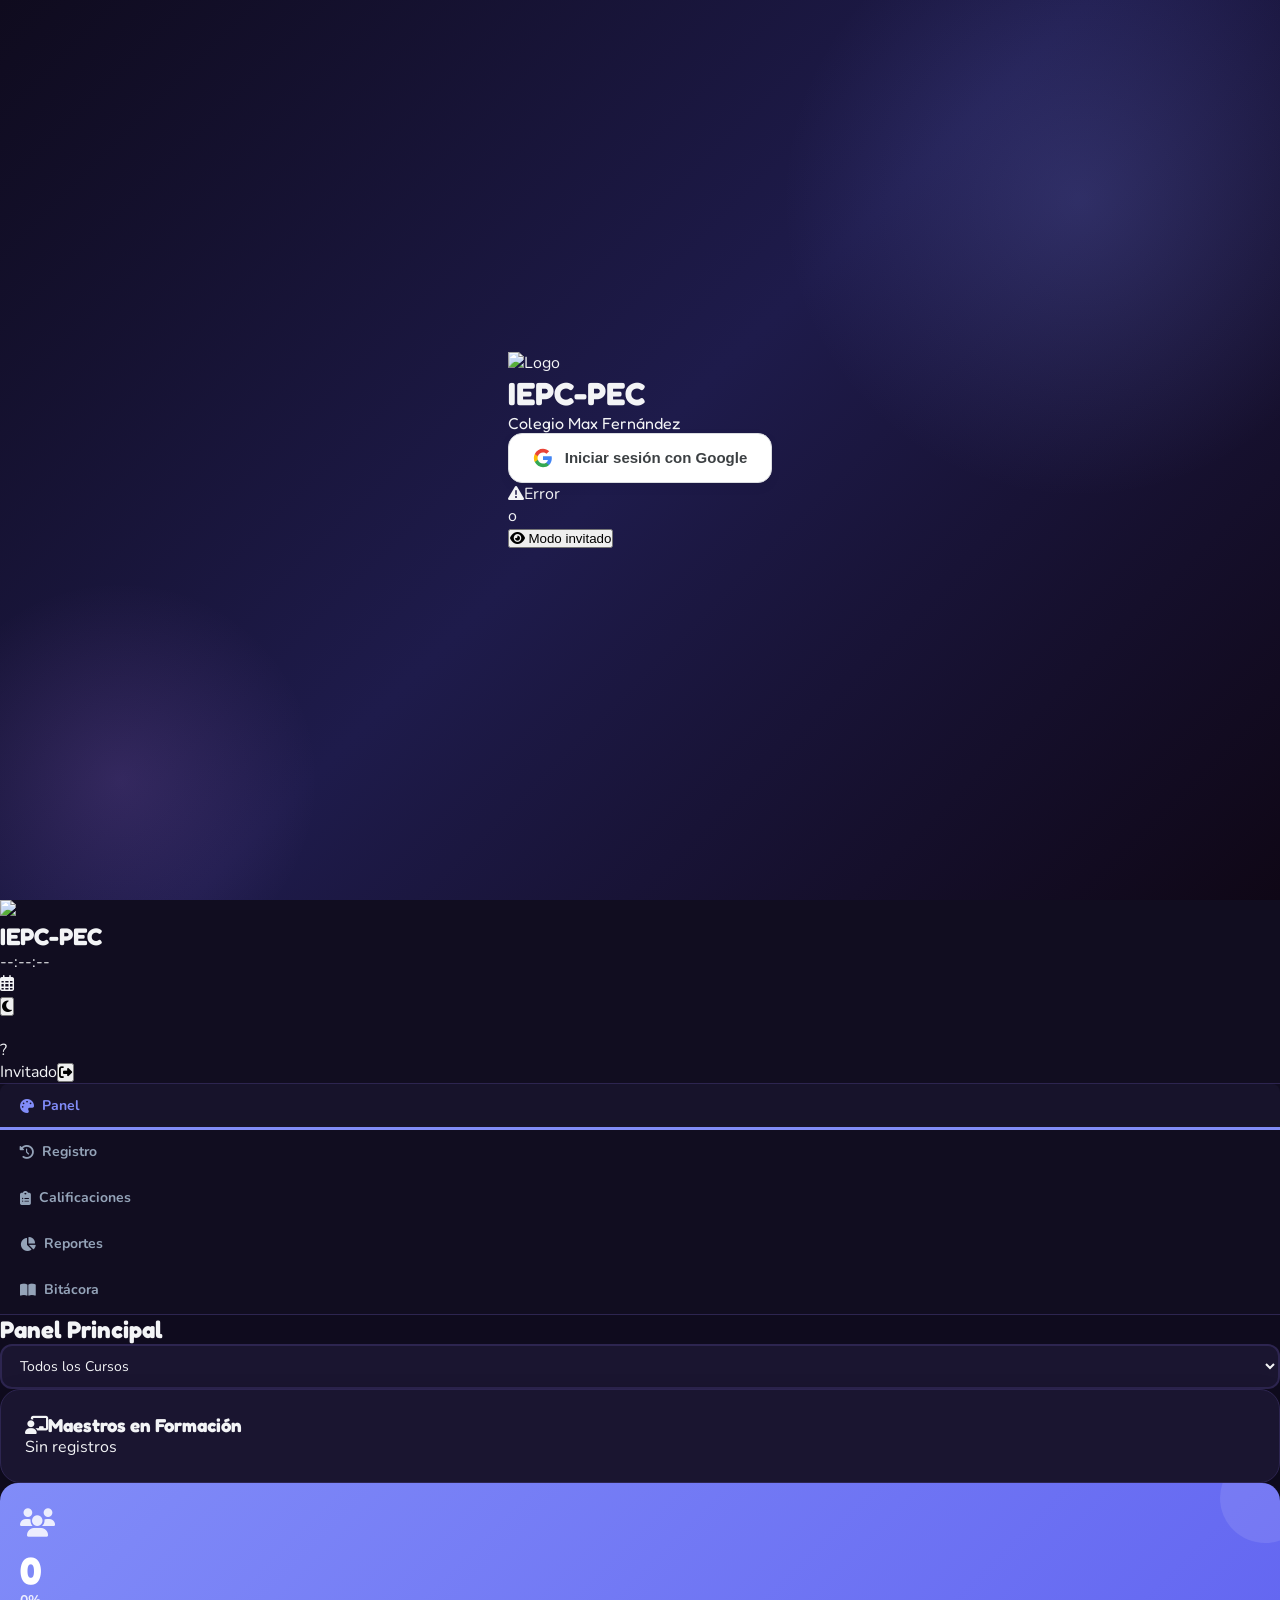
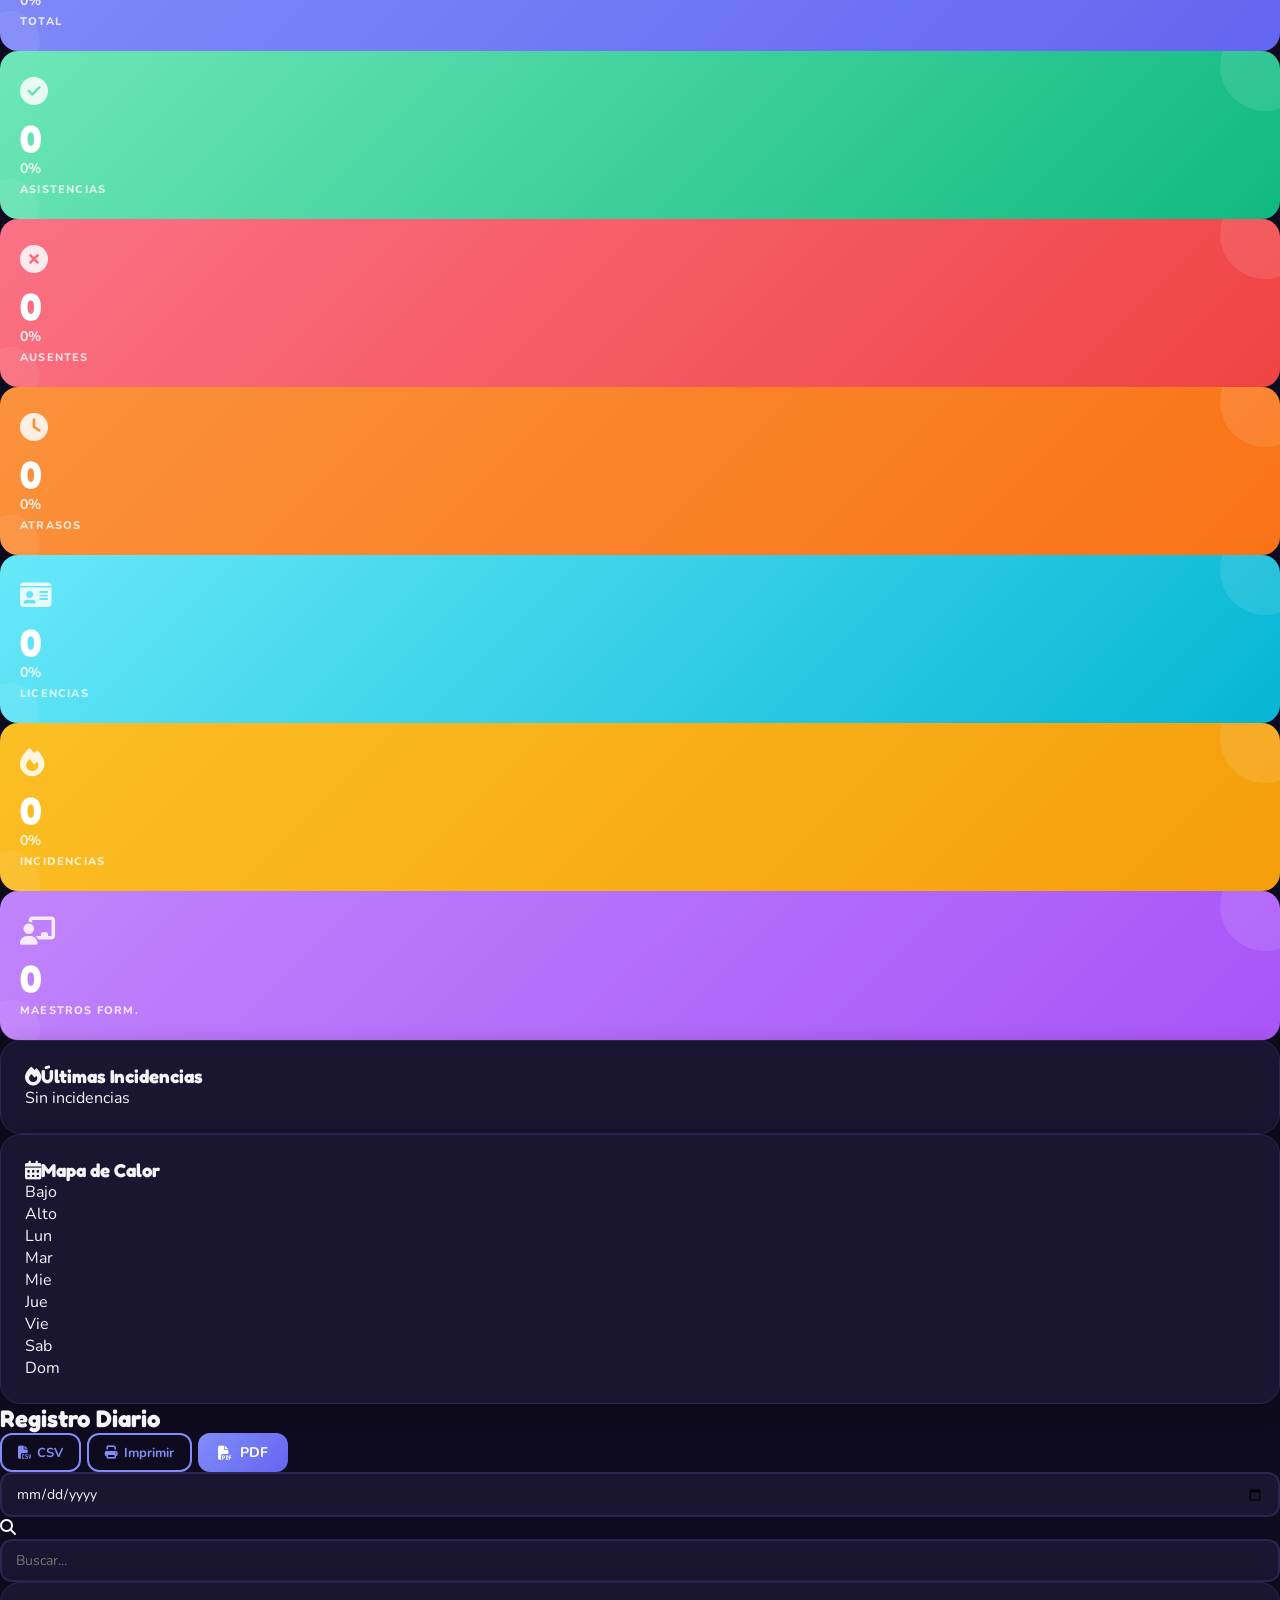
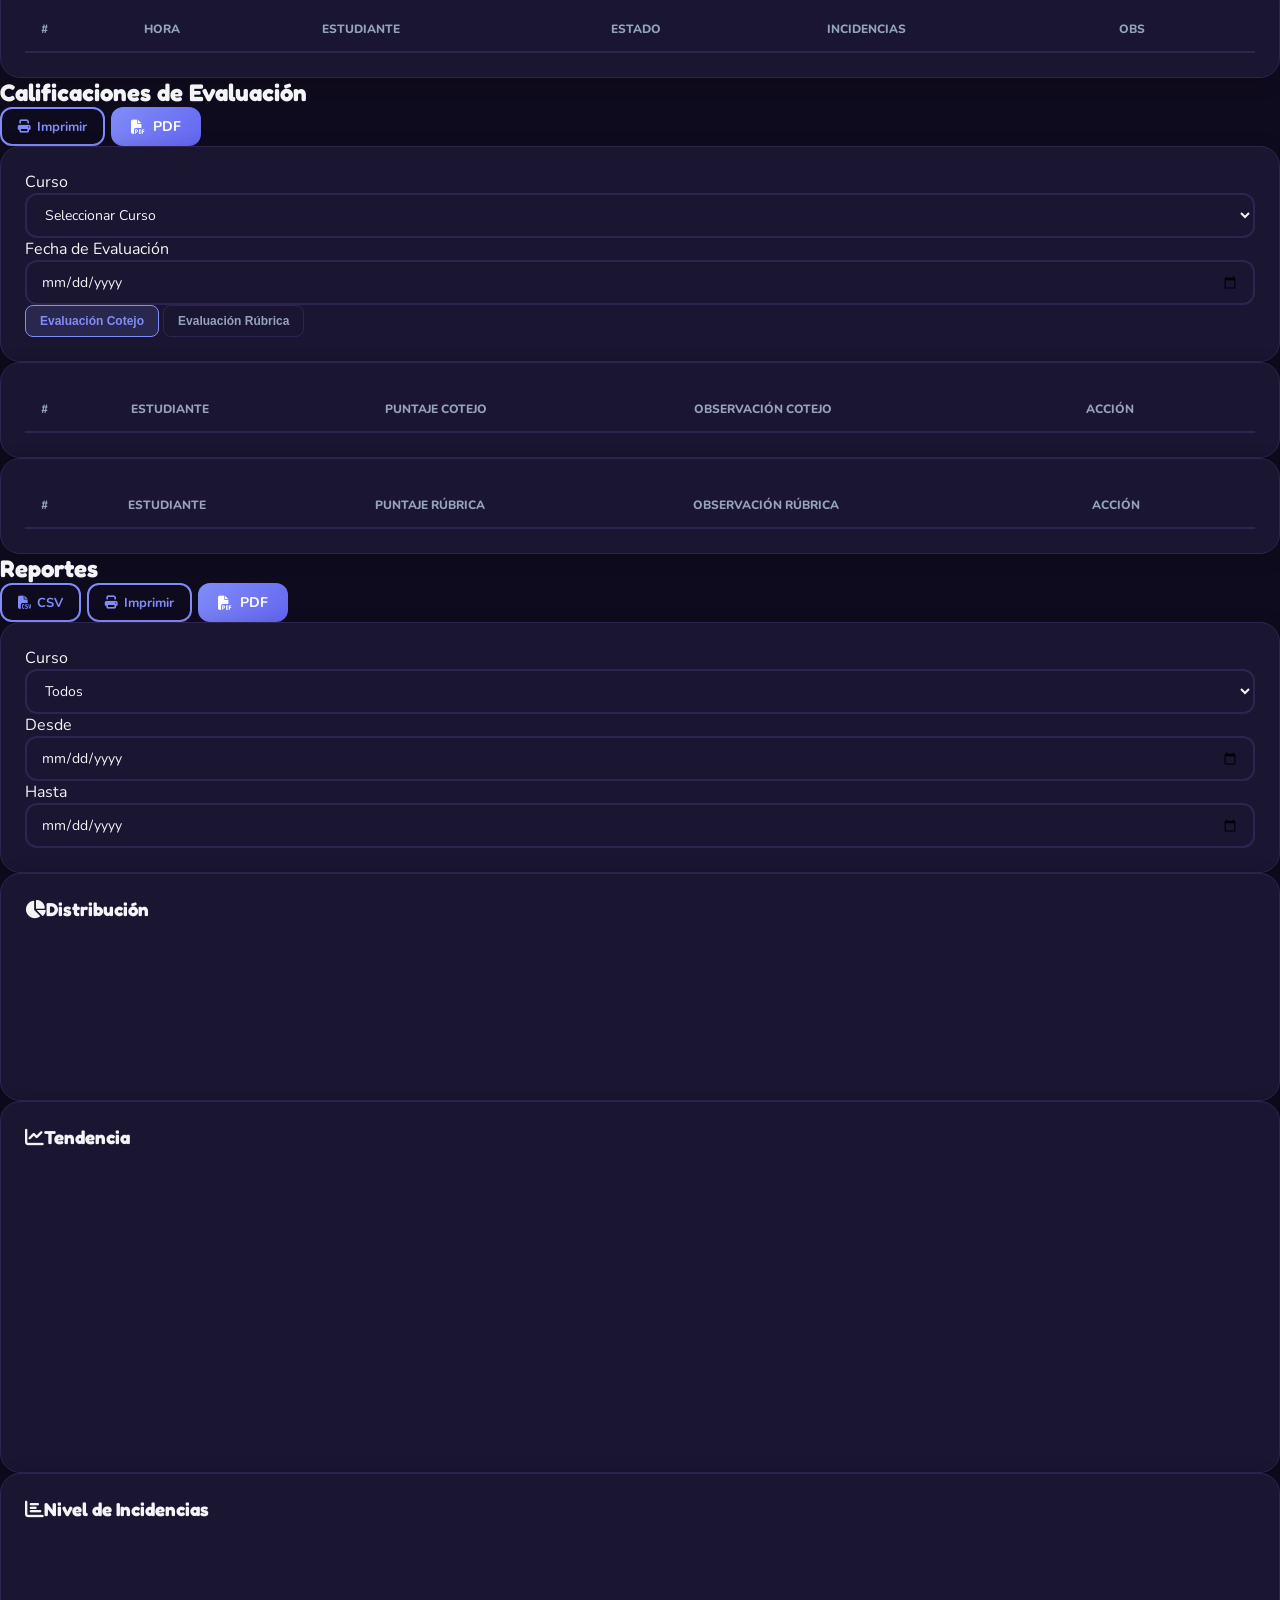
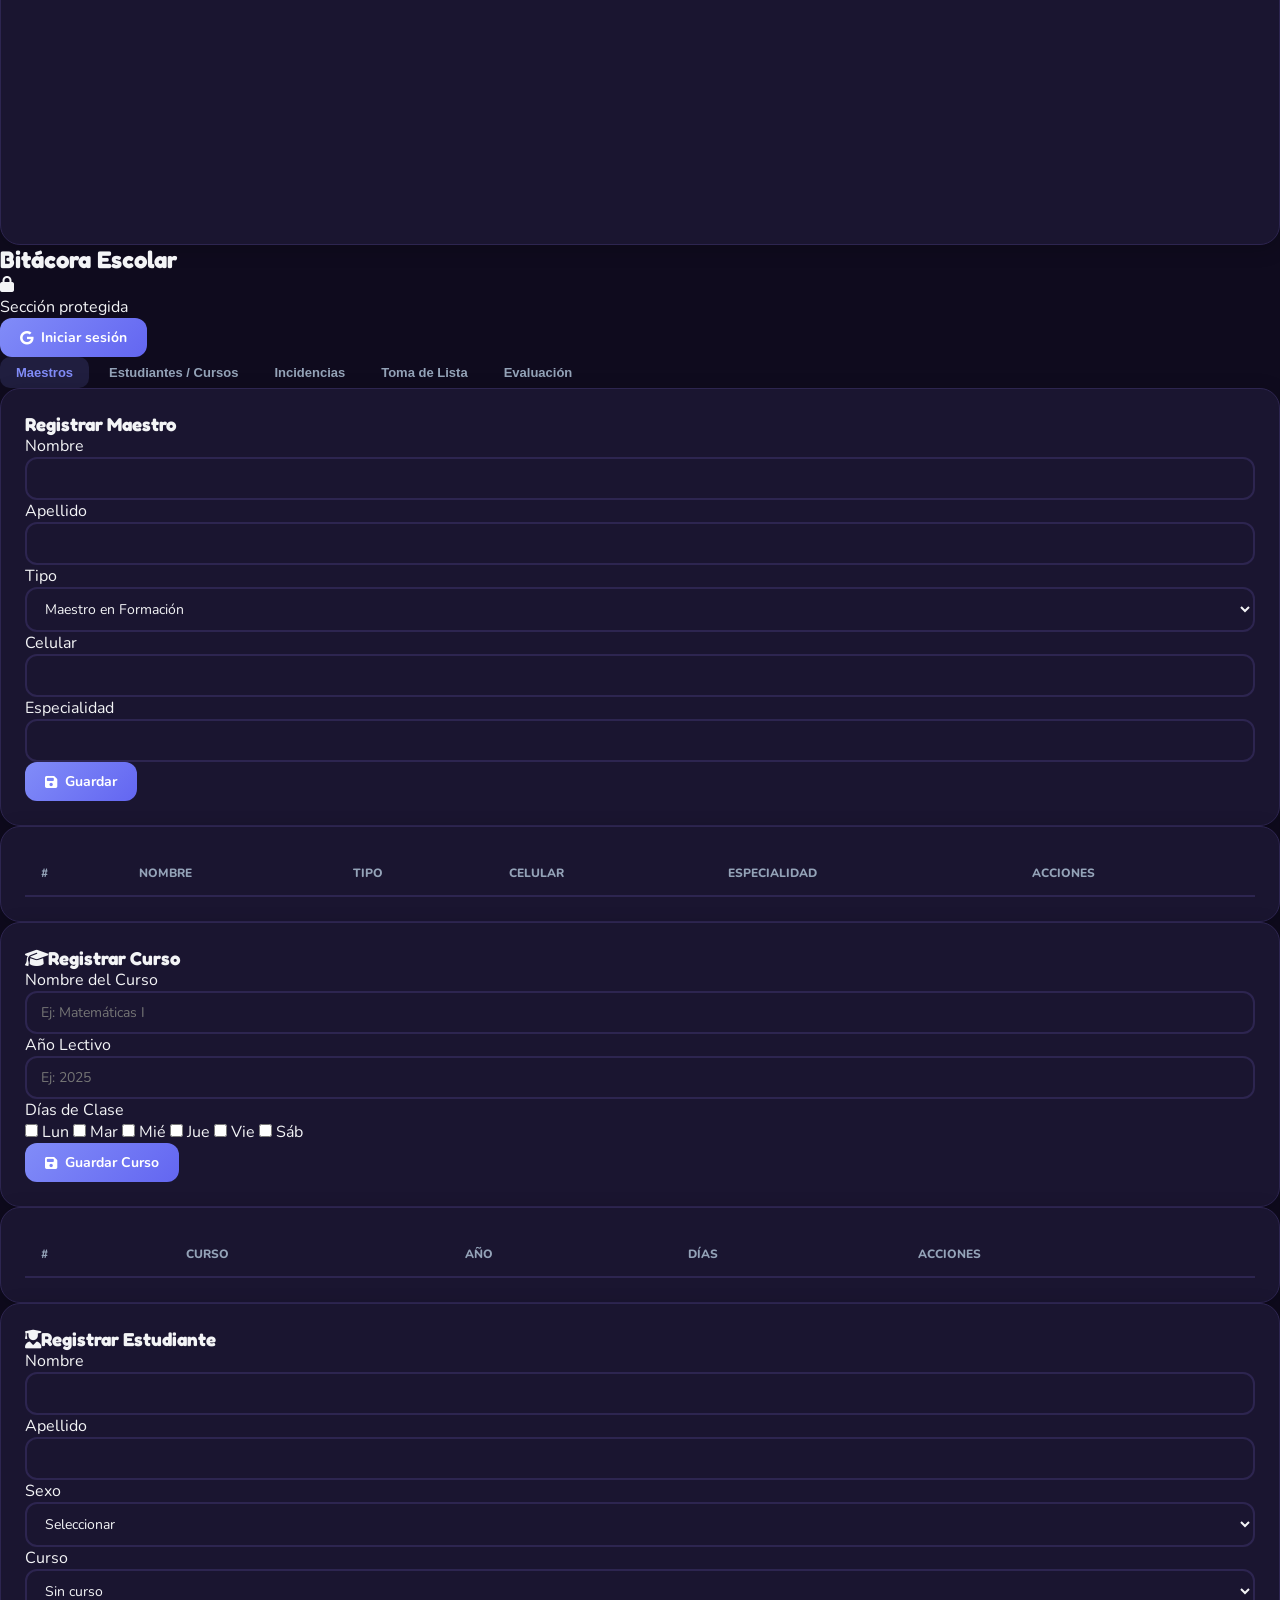
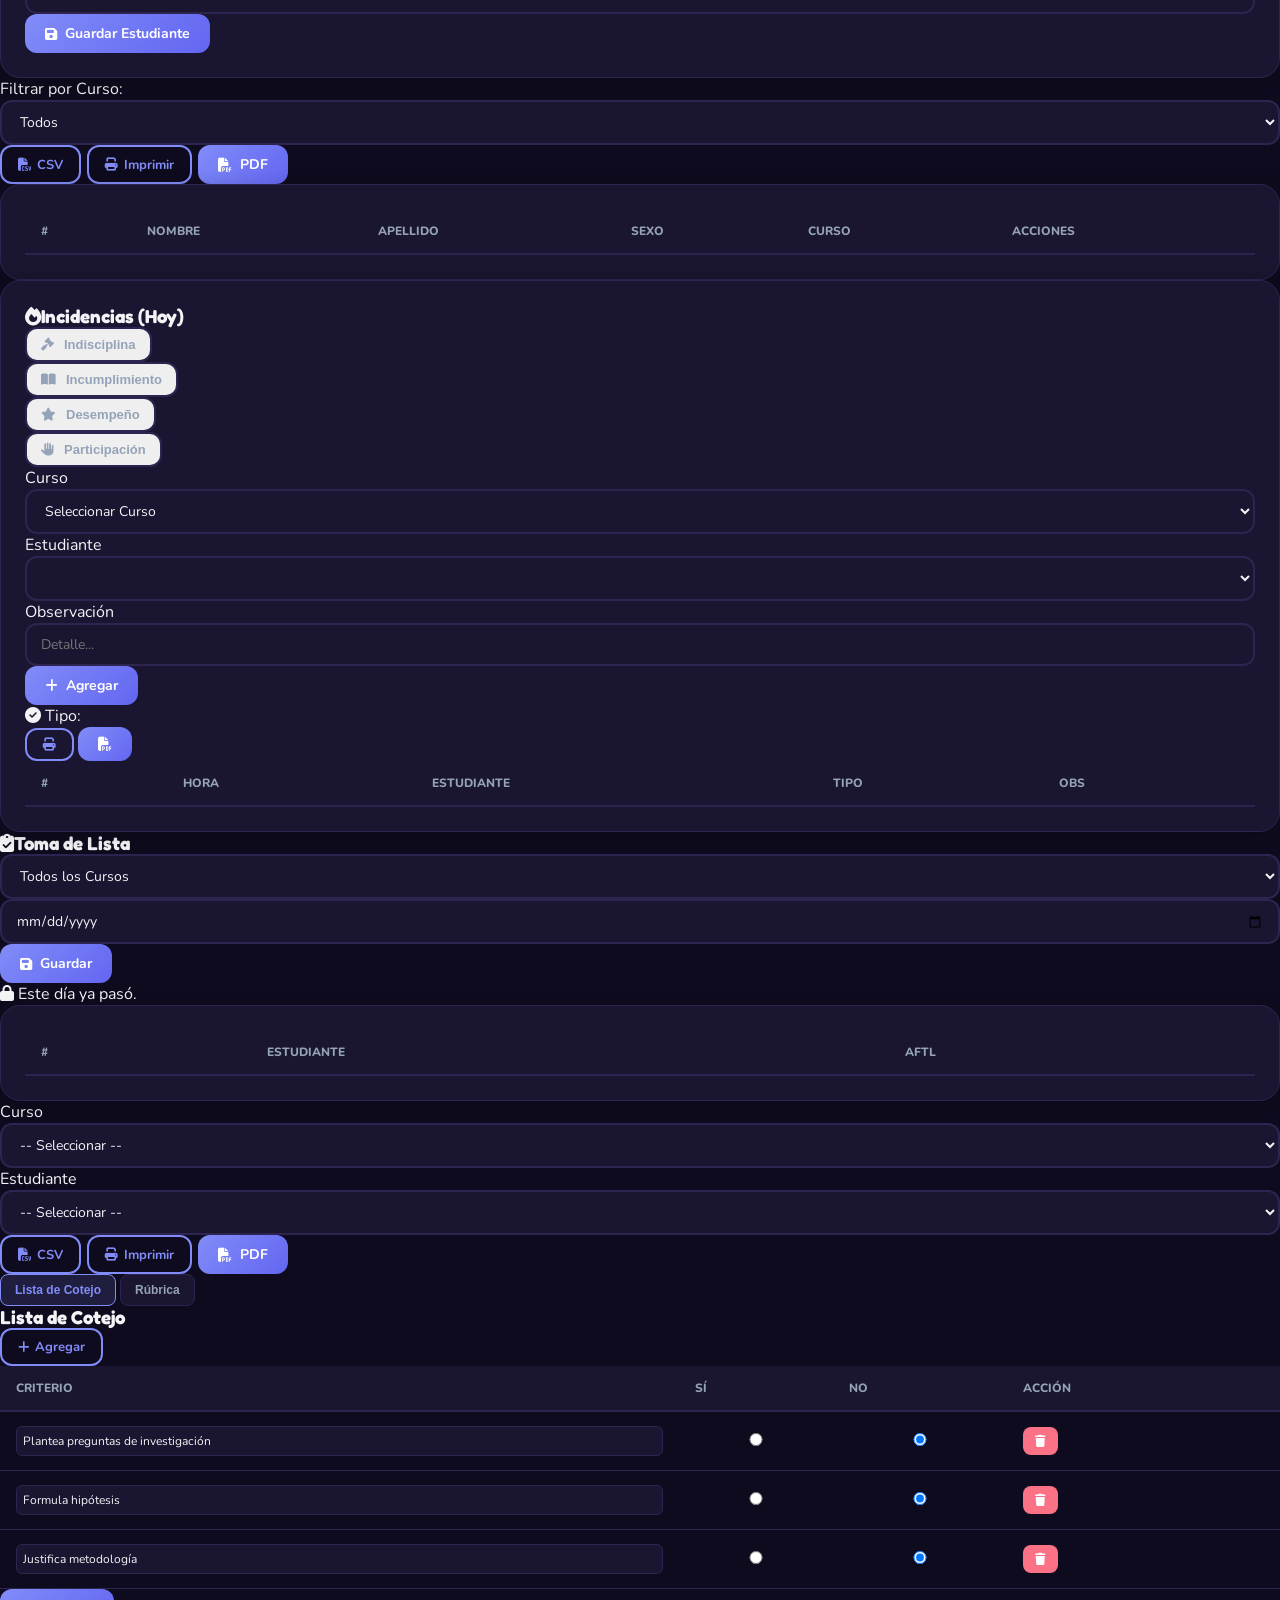
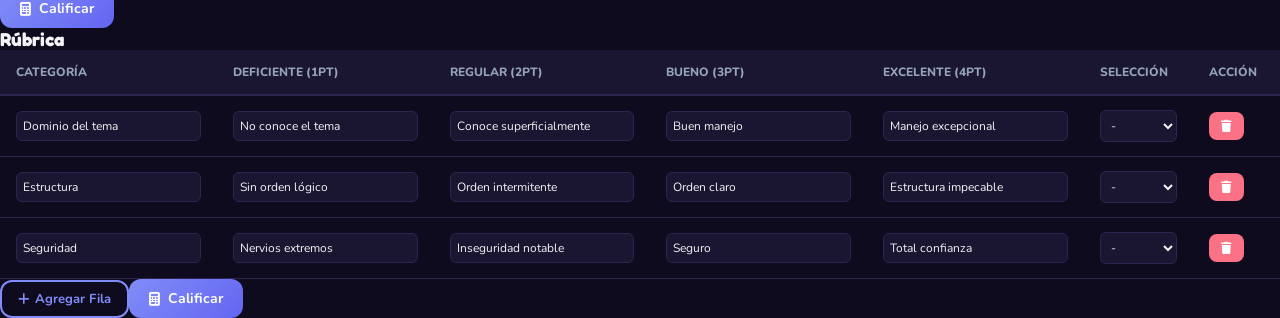
==== commit 92274ca9: "Update index.html" ====
--- a/index.html
+++ b/index.html
@@ -166,9 +166,21 @@
 <div class="card-premium mb-4 p-4 no-print">
   <div class="flex flex-col md:flex-row gap-4 items-end">
     <div class="flex-1"><label class="block text-xs font-bold mb-1 text-gray-400">Curso</label><select id="calif-curso-select" class="form-input" onchange="renderCalificaciones()"><option value="">Seleccionar Curso</option></select></div>
-  </div>
-</div>
-<div class="card-premium p-0 overflow-hidden"><div class="overflow-x-auto"><table class="data-table"><thead><tr><th>#</th><th>Estudiante</th><th>Cotejo</th><th>Rúbrica</th><th>Observación</th><th class="no-print">Acción</th></tr></thead><tbody id="calif-body"></tbody></table></div></div>
+    <div class="flex-1"><label class="block text-xs font-bold mb-1 text-gray-400">Fecha de Evaluación</label><input type="date" id="calif-date" class="form-input" onchange="saveCalifDate()"></div>
+  </div>
+  <div class="flex gap-2 mt-4">
+    <button onclick="switchCalifTab('cotejo')" id="calif-tab-cotejo" class="eval-tab active" data-califtab="cotejo">Evaluación Cotejo</button>
+    <button onclick="switchCalifTab('rubrica')" id="calif-tab-rubrica" class="eval-tab" data-califtab="rubrica">Evaluación Rúbrica</button>
+  </div>
+</div>
+
+<div id="calif-table-cotejo" class="card-premium p-0 overflow-hidden">
+  <div class="overflow-x-auto"><table class="data-table"><thead><tr><th>#</th><th>Estudiante</th><th>Puntaje Cotejo</th><th>Observación Cotejo</th><th class="no-print">Acción</th></tr></thead><tbody id="calif-body-cotejo"></tbody></table></div>
+</div>
+
+<div id="calif-table-rubrica" class="card-premium p-0 overflow-hidden hidden">
+  <div class="overflow-x-auto"><table class="data-table"><thead><tr><th>#</th><th>Estudiante</th><th>Puntaje Rúbrica</th><th>Observación Rúbrica</th><th class="no-print">Acción</th></tr></thead><tbody id="calif-body-rubrica"></tbody></table></div>
+</div>
 </section>
 
 <!-- REPORTES -->
@@ -325,7 +337,7 @@
 </div>
 
 <div id="eval-content-rubrica" class="eval-section hidden">
-<h3 class="font-display font-bold text-amber-400 mb-2">Rúbrica - Exposición Oral</h3>
+<h3 class="font-display font-bold text-amber-400 mb-2">Rúbrica</h3>
 <div class="overflow-x-auto mb-4"><table class="data-table eval-table" id="eval-rubrica-table"><thead><tr><th>Categoría</th><th>Deficiente (1pt)</th><th>Regular (2pt)</th><th>Bueno (3pt)</th><th>Excelente (4pt)</th><th>Selección</th><th class="no-print">Acción</th></tr></thead><tbody>
 <tr><td><input type="text" value="Dominio del tema"></td><td><input type="text" value="No conoce el tema"></td><td><input type="text" value="Conoce superficialmente"></td><td><input type="text" value="Buen manejo"></td><td><input type="text" value="Manejo excepcional"></td><td><select><option value="0">-</option><option value="1">1 pt</option><option value="2">2 pt</option><option value="3">3 pt</option><option value="4">4 pt</option></select></td><td class="no-print"><button onclick="this.closest('tr').remove();saveEvalData()" class="btn-danger text-xs"><i class="fas fa-trash"></i></button></td></tr>
 <tr><td><input type="text" value="Estructura"></td><td><input type="text" value="Sin orden lógico"></td><td><input type="text" value="Orden intermitente"></td><td><input type="text" value="Orden claro"></td><td><input type="text" value="Estructura impecable"></td><td><select><option value="0">-</option><option value="1">1 pt</option><option value="2">2 pt</option><option value="3">3 pt</option><option value="4">4 pt</option></select></td><td class="no-print"><button onclick="this.closest('tr').remove();saveEvalData()" class="btn-danger text-xs"><i class="fas fa-trash"></i></button></td></tr>
@@ -404,8 +416,19 @@
 function renderRegistroDiario(){const dk=document.getElementById('registro-date')?.value||getTodayKey();const tb=document.getElementById('registro-body');if(!tb)return;const src=(document.getElementById('registro-search')?.value||'').toLowerCase();const dayData=state.monthlyData[dk]||{};const entries=Object.entries(dayData).sort((a,b)=>(b[1].timestamp||0)-(a[1].timestamp||0));let html='';let idx=1;entries.forEach(([id,r])=>{const s=state.students[id];if(!s)return;if(src&&!`${s.nombre} ${s.apellido}`.toLowerCase().includes(src))return;const badge=r.estado==='presente'?'badge-green':r.estado==='ausente'?'badge-red':r.estado==='atraso'?'badge-amber':'badge-purple';html+=`<tr><td class="font-bold text-gray-400">${idx++}</td><td class="font-mono text-xs text-indigo-400 font-bold">${formatTime(r.timestamp)}</td><td class="font-bold">${s.nombre} ${s.apellido}</td><td><span class="badge ${badge}">${r.estado||'-'}</span></td><td>${r.incidencias&&r.incidencias.length>0?r.incidencias.map(i=>`<span class="badge badge-amber mr-1">${i}</span>`).join(''):'-'}</td><td class="text-sm text-gray-500">${r.observaciones||'-'}</td></tr>`;});tb.innerHTML=html||'<tr><td colspan="6" class="text-center py-8 text-gray-400">Sin registros</td></tr>';}
 
 // CALIFICACIONES
-function renderCalificaciones(){const cId=document.getElementById('calif-curso-select')?.value;const tb=document.getElementById('calif-body');if(!tb)return;if(!cId){tb.innerHTML='<tr><td colspan="6" class="text-center py-8 text-gray-400">Seleccione un curso</td></tr>';return;}const entries=Object.entries(state.students).filter(([id,s])=>s.cursoId===cId).sort((a,b)=>(`${a[1].apellido}${a[1].nombre}`).localeCompare(`${b[1].apellido}${b[1].nombre}`));const grades=state.calificaciones[cId]||{};let html='';entries.forEach(([id,s],idx)=>{const g=grades[id]||{};html+=`<tr><td class="font-bold text-gray-400">${idx+1}</td><td class="font-bold">${s.nombre} ${s.apellido}</td><td><input type="number" min="0" max="100" value="${g.cotejo||''}" class="form-input text-xs py-1 w-24" onchange="saveCalif('${cId}','${id}','cotejo',this.value)"></td><td><input type="number" min="0" max="100" value="${g.rubrica||''}" class="form-input text-xs py-1 w-24" onchange="saveCalif('${cId}','${id}','rubrica',this.value)"></td><td><input type="text" value="${g.obs||''}" class="form-input text-xs py-1" onchange="saveCalif('${cId}','${id}','obs',this.value)"></td><td class="no-print"><button class="btn-edit text-xs" onclick="goToEval('${id}','${cId}')"><i class="fas fa-edit"></i> Evaluar</button></td></tr>`;});tb.innerHTML=html||'<tr><td colspan="6" class="text-center py-8 text-gray-400">Sin estudiantes en este curso</td></tr>';}
+function switchCalifTab(tab){document.querySelectorAll('[data-califtab]').forEach(b=>b.classList.toggle('active',b.dataset.califtab===tab));document.getElementById('calif-table-cotejo').classList.toggle('hidden',tab!=='cotejo');document.getElementById('calif-table-rubrica').classList.toggle('hidden',tab!=='rubrica');}
+
+function renderCalificaciones(){const cId=document.getElementById('calif-curso-select')?.value;const tbC=document.getElementById('calif-body-cotejo');const tbR=document.getElementById('calif-body-rubrica');if(!tbC||!tbR)return;if(!cId){tbC.innerHTML='<tr><td colspan="5" class="text-center py-8 text-gray-400">Seleccione un curso</td></tr>';tbR.innerHTML='<tr><td colspan="5" class="text-center py-8 text-gray-400">Seleccione un curso</td></tr>';return;}
+const entries=Object.entries(state.students).filter(([id,s])=>s.cursoId===cId).sort((a,b)=>(`${a[1].apellido}${a[1].nombre}`).localeCompare(`${b[1].apellido}${b[1].nombre}`));const grades=state.calificaciones[cId]||{};
+const dateInput=document.getElementById('calif-date');if(grades.fecha){dateInput.value=grades.fecha;}else{dateInput.value=getTodayKey();}
+
+let htmlC='',htmlR='';entries.forEach(([id,s],idx)=>{const g=grades[id]||{};
+htmlC+=`<tr><td class="font-bold text-gray-400">${idx+1}</td><td class="font-bold">${s.nombre} ${s.apellido}</td><td><input type="number" min="0" max="100" value="${g.cotejo||''}" class="form-input text-xs py-1 w-24" onchange="saveCalif('${cId}','${id}','cotejo',this.value)"></td><td><input type="text" value="${g.obsCotejo||''}" class="form-input text-xs py-1" onchange="saveCalif('${cId}','${id}','obsCotejo',this.value)"></td><td class="no-print"><button class="btn-edit text-xs" onclick="goToEval('${id}','${cId}')"><i class="fas fa-edit"></i></button></td></tr>`;
+htmlR+=`<tr><td class="font-bold text-gray-400">${idx+1}</td><td class="font-bold">${s.nombre} ${s.apellido}</td><td><input type="number" min="0" max="100" value="${g.rubrica||''}" class="form-input text-xs py-1 w-24" onchange="saveCalif('${cId}','${id}','rubrica',this.value)"></td><td><input type="text" value="${g.obsRubrica||''}" class="form-input text-xs py-1" onchange="saveCalif('${cId}','${id}','obsRubrica',this.value)"></td><td class="no-print"><button class="btn-edit text-xs" onclick="goToEval('${id}','${cId}')"><i class="fas fa-edit"></i></button></td></tr>`;});
+tbC.innerHTML=htmlC||'<tr><td colspan="5" class="text-center py-8 text-gray-400">Sin estudiantes en este curso</td></tr>';tbR.innerHTML=htmlR||'<tr><td colspan="5" class="text-center py-8 text-gray-400">Sin estudiantes en este curso</td></tr>';}
+
 function saveCalif(cId,sId,field,val){db.ref('calificaciones/'+cId+'/'+sId).update({[field]:val});}
+function saveCalifDate(){const cId=document.getElementById('calif-curso-select')?.value;if(!cId)return;const dateVal=document.getElementById('calif-date').value;db.ref('calificaciones/'+cId).update({fecha:dateVal});}
 function goToEval(sId,cId){state.preselectEvalStudent=sId;navigateTo('bitacora');switchBitabTab('evaluacion');document.getElementById('eval-curso-select').value=cId;loadEvalEstudiantes();setTimeout(()=>{document.getElementById('eval-estudiante-select').value=sId;loadEvalData();},400);}
 
 // REPORTES
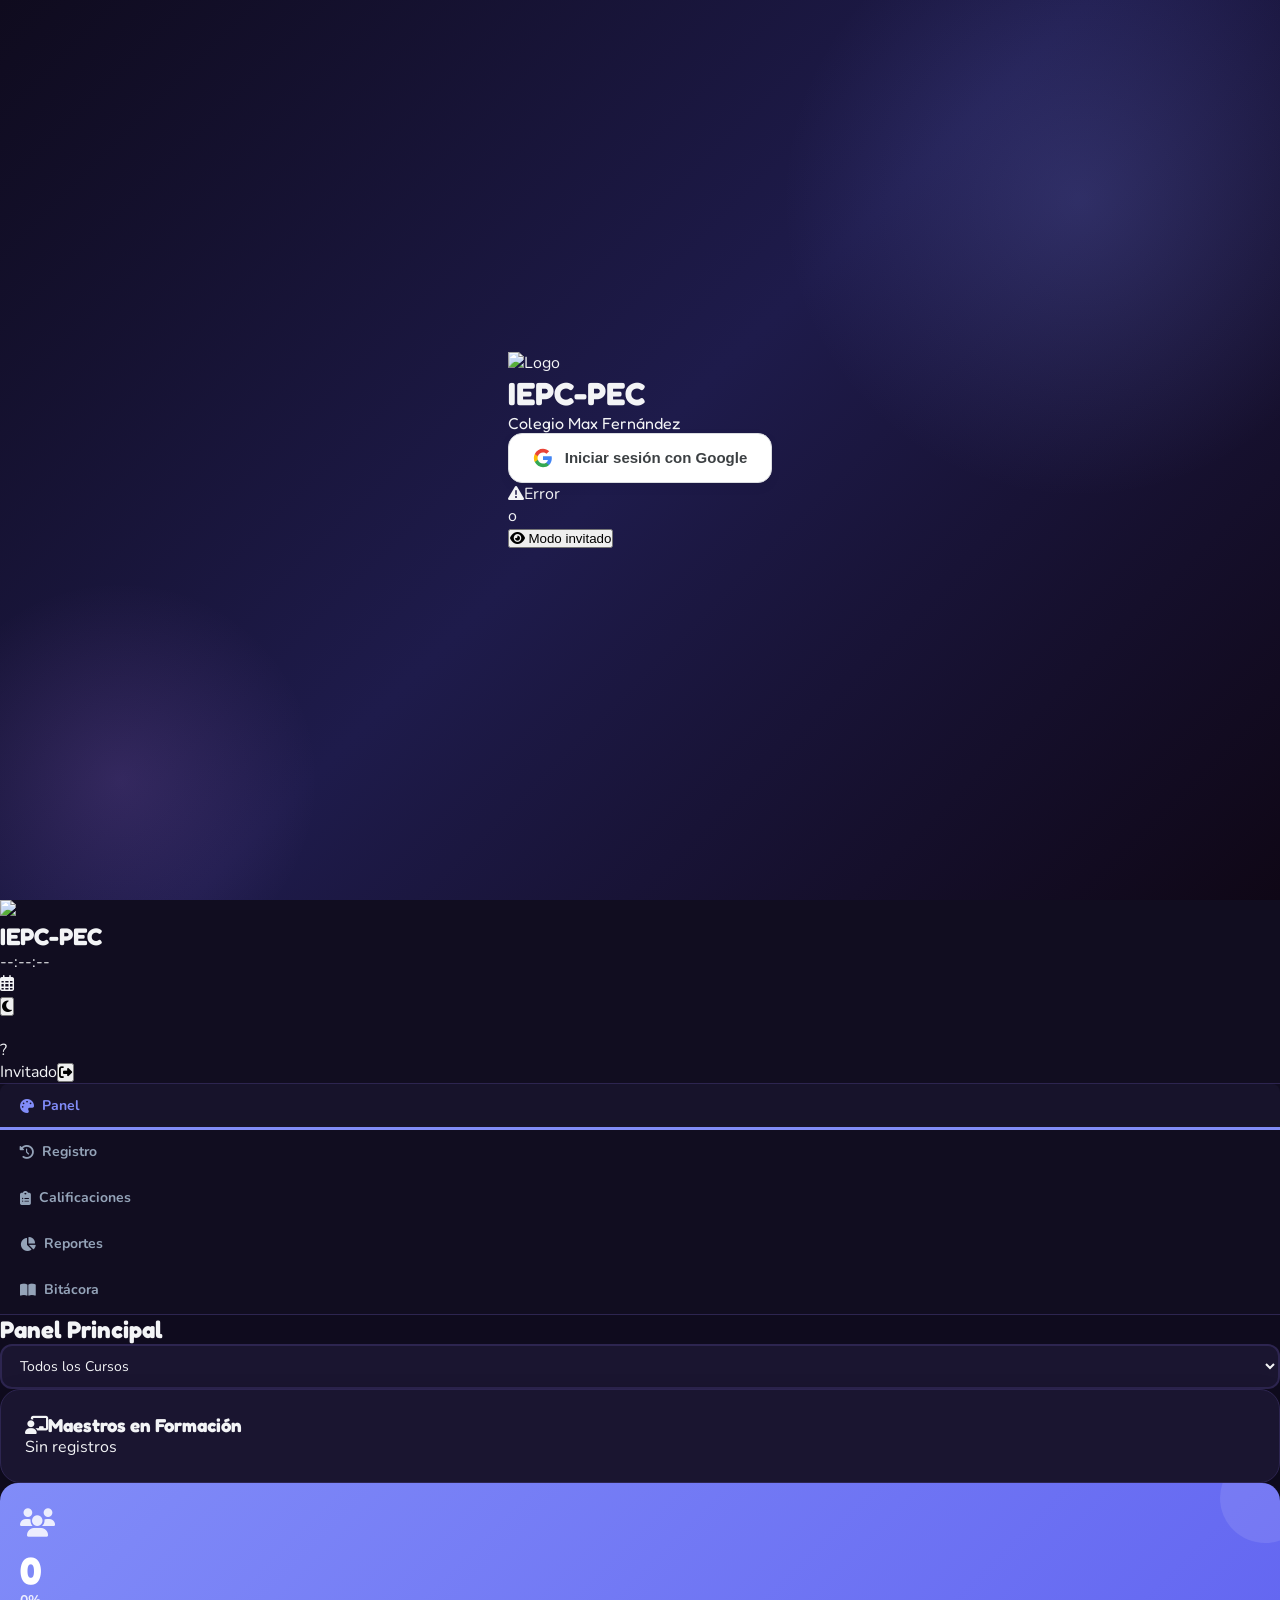
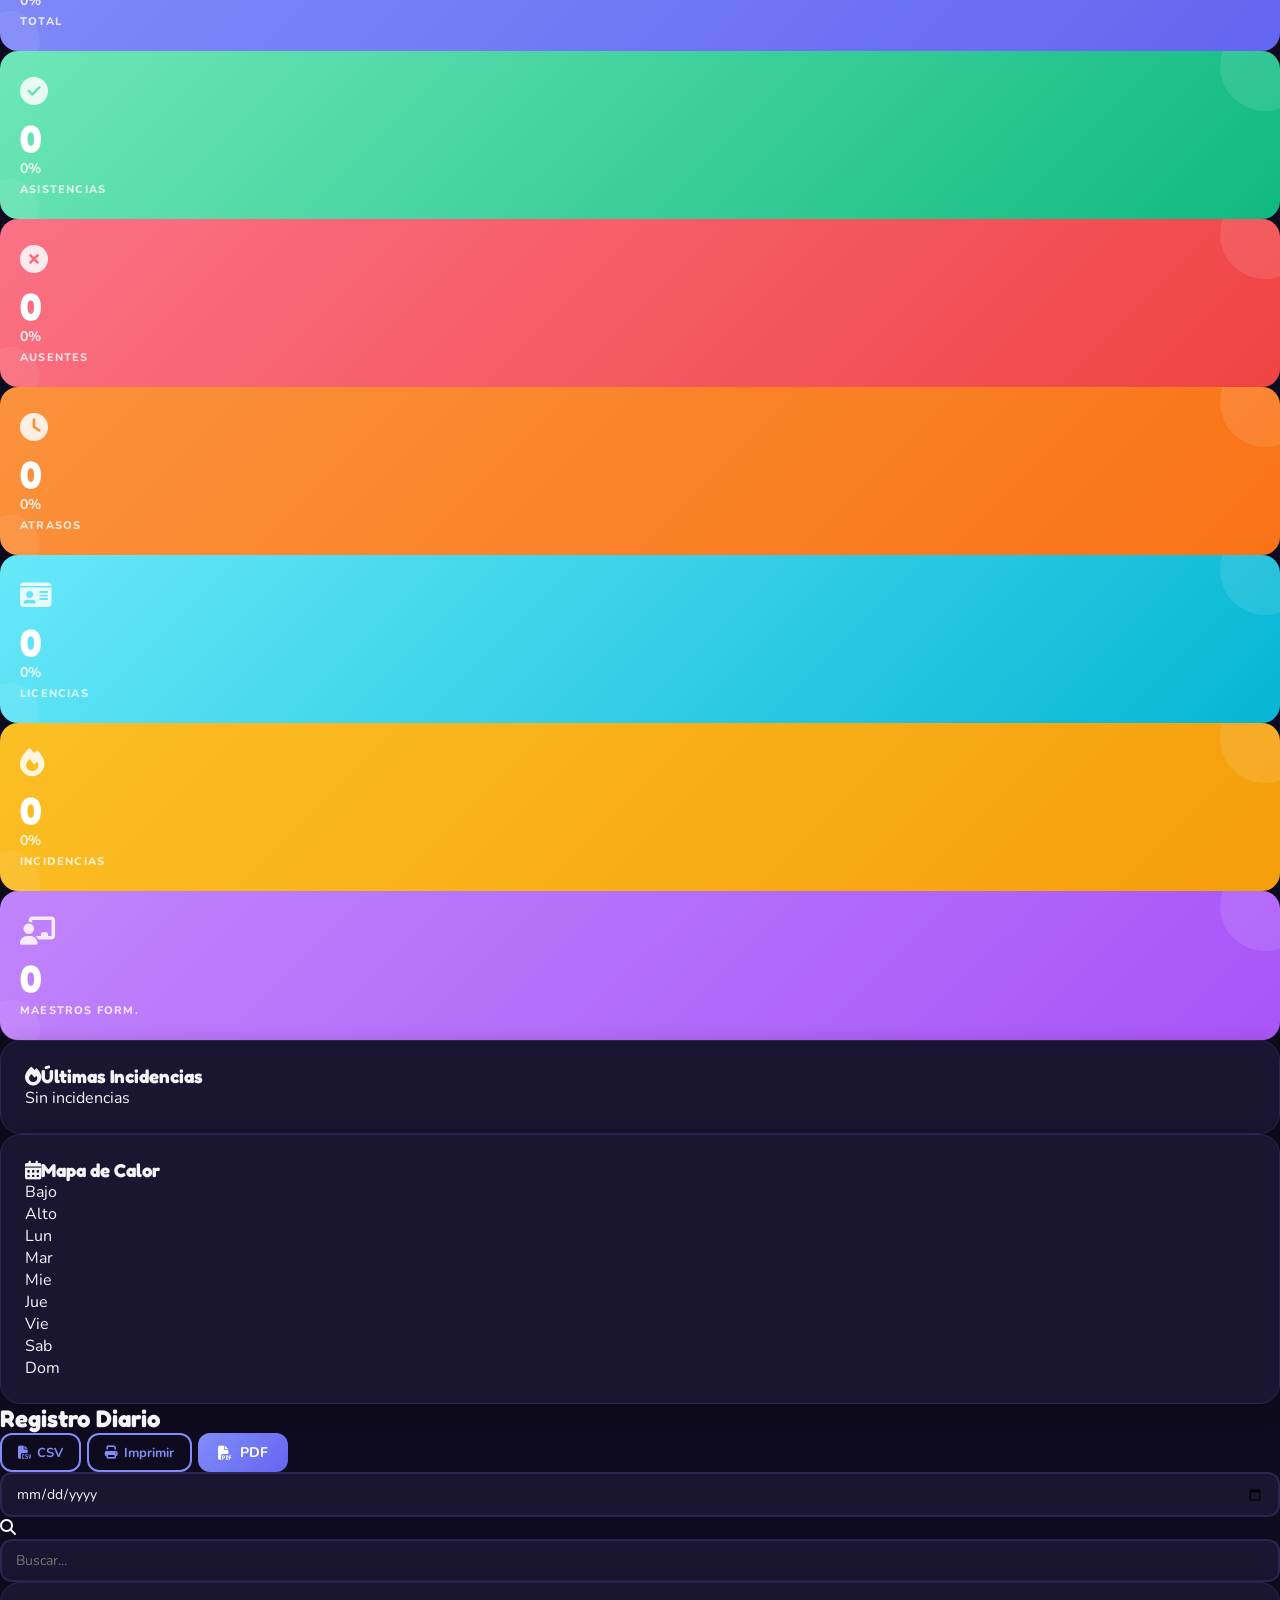
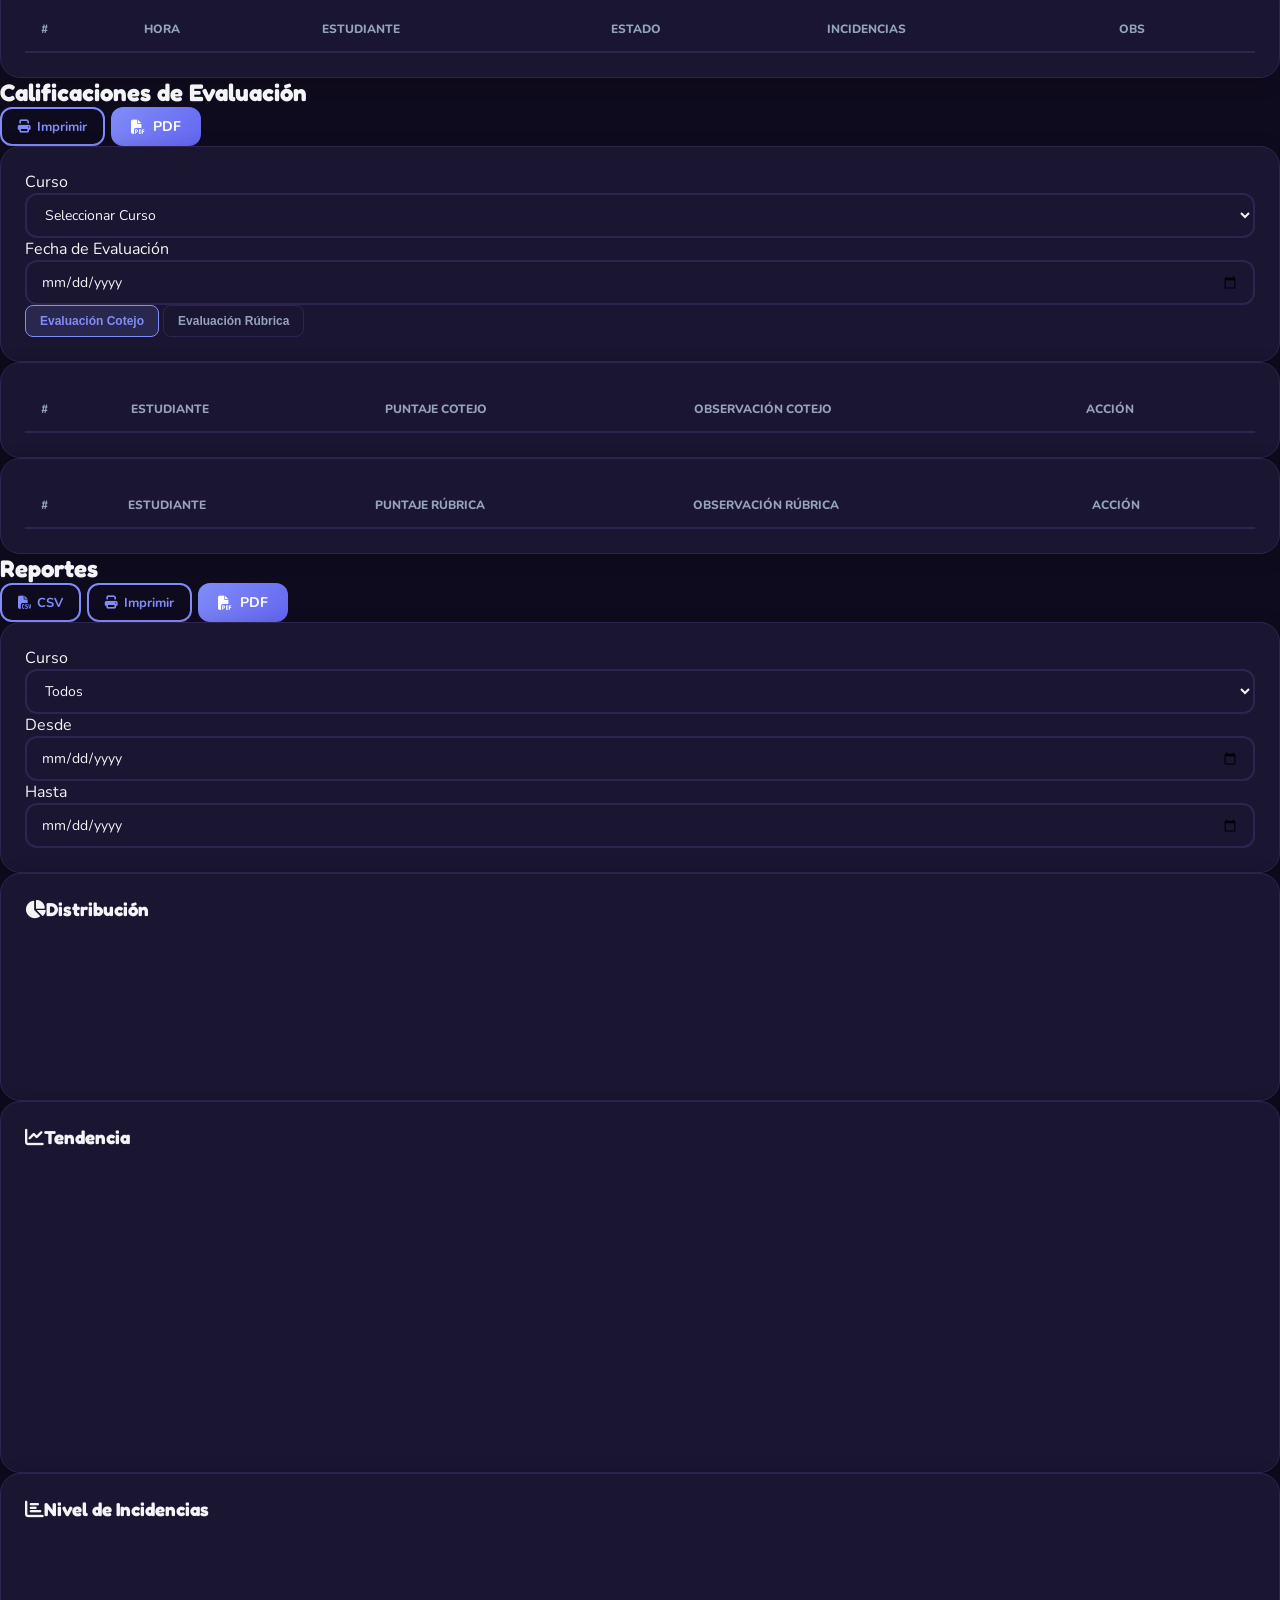
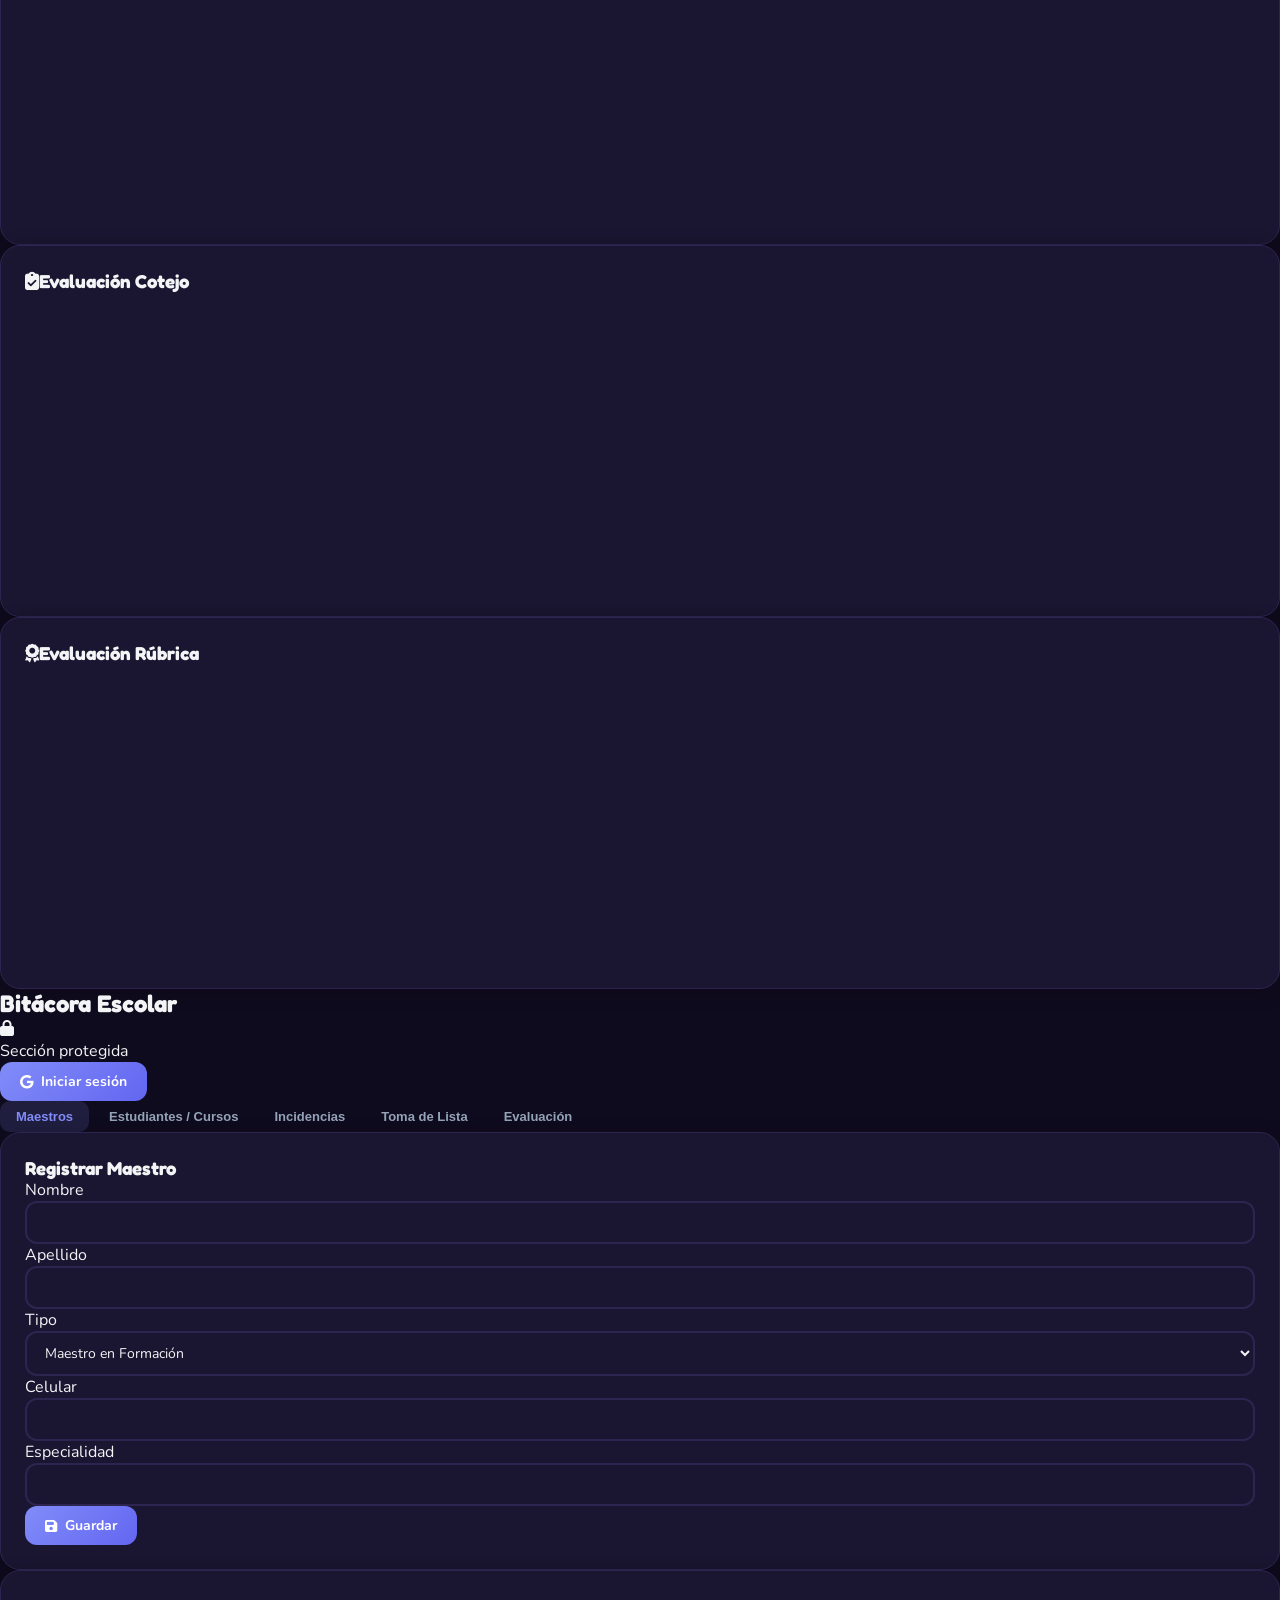
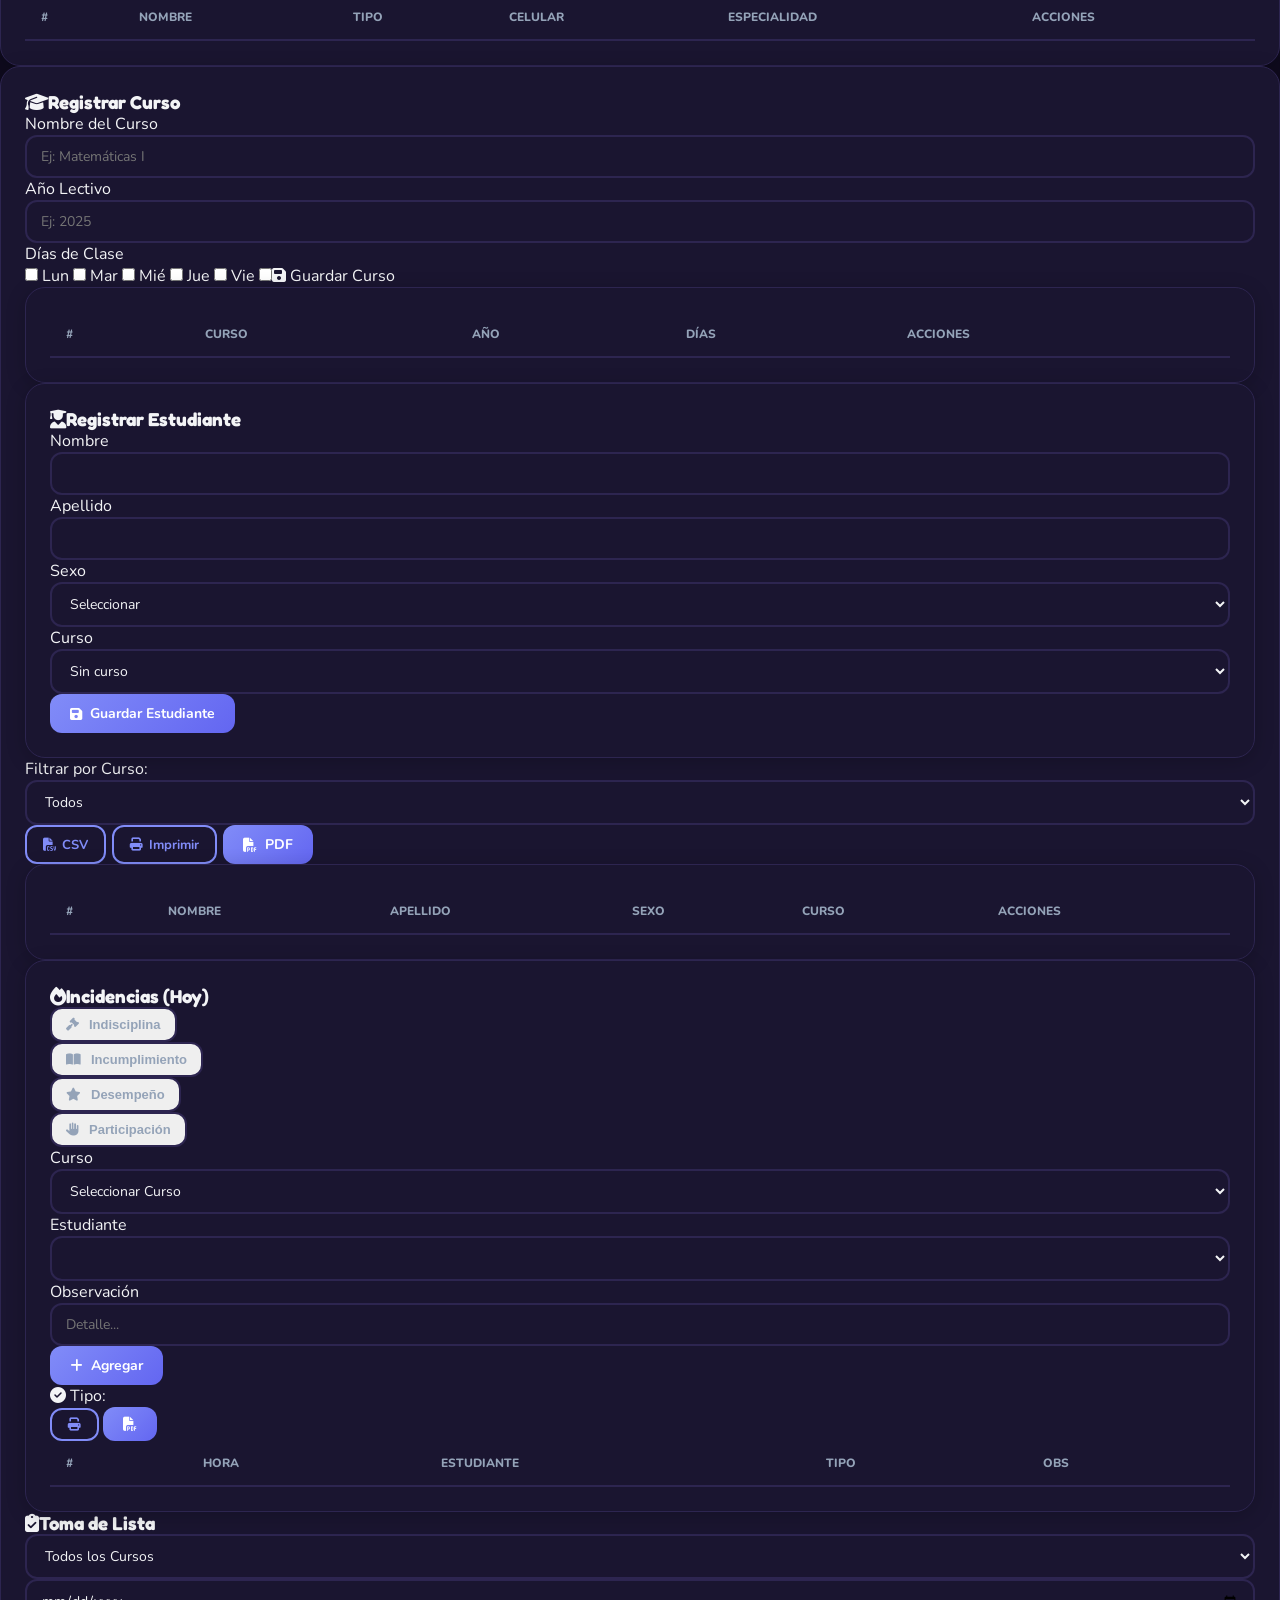
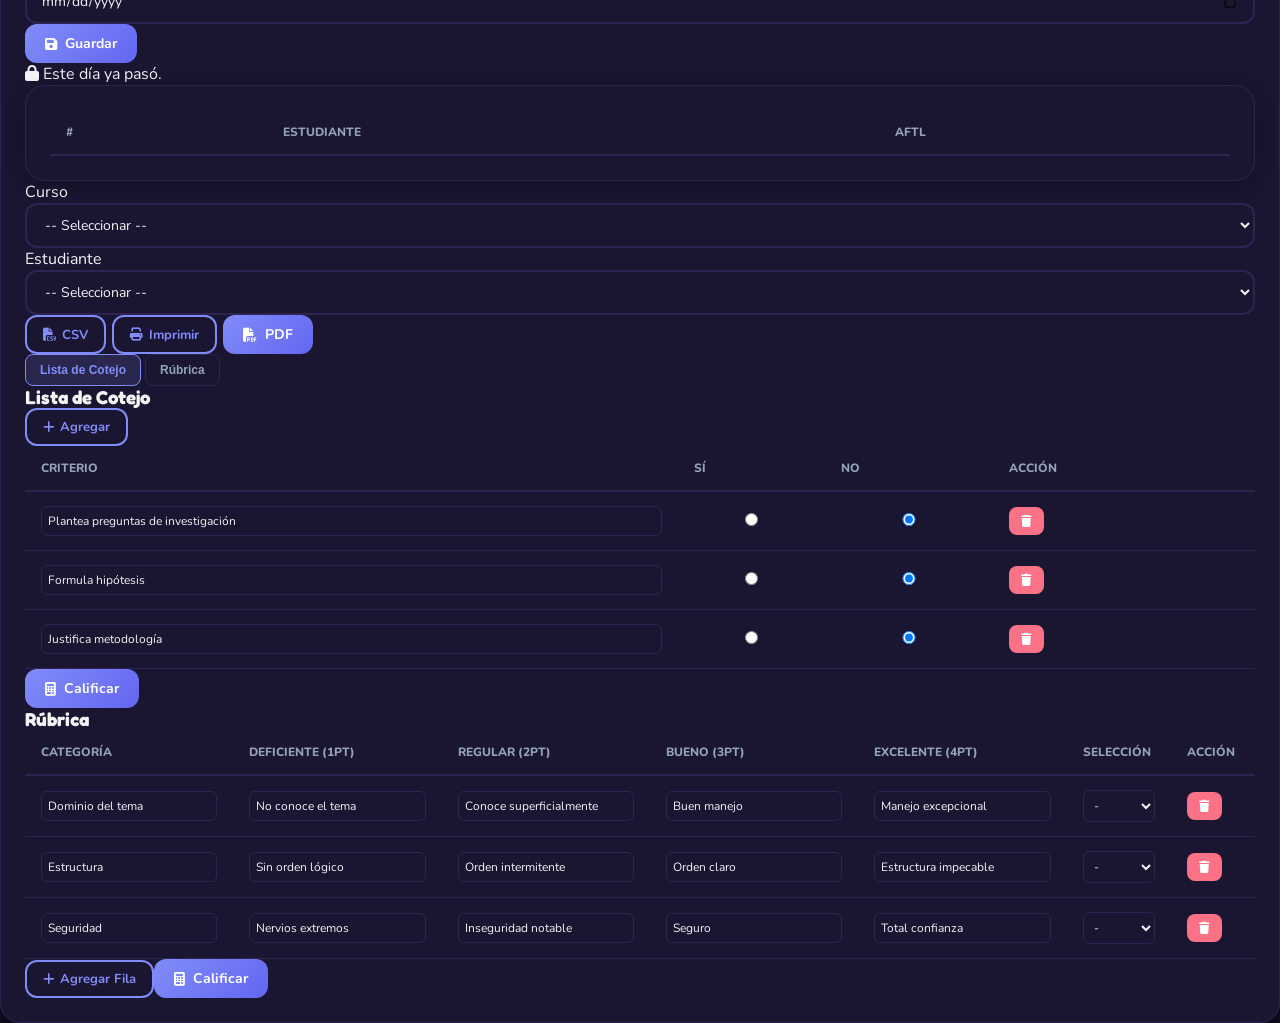
==== commit 69c5b5cd: "Update index.html" ====
--- a/index.html
+++ b/index.html
@@ -202,7 +202,11 @@
 <div class="card-premium"><h3 class="font-display font-bold text-purple-400 mb-4"><i class="fas fa-chart-pie mr-2"></i>Distribución</h3><div style="max-width:300px;margin:0 auto"><canvas id="report-pie"></canvas></div></div>
 <div class="card-premium"><h3 class="font-display font-bold text-indigo-400 mb-4"><i class="fas fa-chart-line mr-2"></i>Tendencia</h3><div style="height:300px"><canvas id="report-line"></canvas></div></div>
 </div>
-<div class="card-premium"><h3 class="font-display font-bold text-amber-400 mb-4"><i class="fas fa-chart-bar mr-2"></i>Nivel de Incidencias</h3><div style="height:300px"><canvas id="report-inc"></canvas></div></div>
+<div class="card-premium mb-6"><h3 class="font-display font-bold text-amber-400 mb-4"><i class="fas fa-chart-bar mr-2"></i>Nivel de Incidencias</h3><div style="height:300px"><canvas id="report-inc"></canvas></div></div>
+<div class="grid grid-cols-1 lg:grid-cols-2 gap-6">
+  <div class="card-premium"><h3 class="font-display font-bold text-emerald-400 mb-4"><i class="fas fa-clipboard-check mr-2"></i>Evaluación Cotejo</h3><div style="height:300px"><canvas id="report-cotejo"></canvas></div></div>
+  <div class="card-premium"><h3 class="font-display font-bold text-amber-400 mb-4"><i class="fas fa-award mr-2"></i>Evaluación Rúbrica</h3><div style="height:300px"><canvas id="report-rubrica"></canvas></div></div>
+</div>
 </section>
 
 <!-- BITACORA -->
@@ -239,7 +243,7 @@
 <label class="flex items-center gap-2 text-sm"><input type="checkbox" value="Mie" class="curso-dias"> Mié</label>
 <label class="flex items-center gap-2 text-sm"><input type="checkbox" value="Jue" class="curso-dias"> Jue</label>
 <label class="flex items-center gap-2 text-sm"><input type="checkbox" value="Vie" class="curso-dias"> Vie</label>
-<label class="flex items-center gap-2 text-sm"><input type="checkbox" value="Sab" class="curso-dias"> Sáb</label>
+<label class="flex items-center gap-2 text-sm"><input type="checkbox" value="Sab</label>
 </div></div>
 <button onclick="saveCurso()" class="btn-primary mt-4"><i class="fas fa-save"></i> Guardar Curso</button>
 </div>
@@ -363,7 +367,7 @@
 const firebaseConfig={apiKey:'AIzaSyAhsn87Ymkv7MrOD-5aQiDCCzFCs-V8oZI',authDomain:'iepc-pec.firebaseapp.com',databaseURL:'https://iepc-pec-default-rtdb.firebaseio.com',projectId:'iepc-pec',storageBucket:'iepc-pec.firebasestorage.app',messagingSenderId:'962879217189',appId:'1:962879217189:web:5a4e27ed8ab58838d6e9cc'};
 firebase.initializeApp(firebaseConfig);const db=firebase.database(),auth=firebase.auth();
 const state={user:null,isGuest:false,students:{},teachers:{},cursos:{},config:{incidencias:[]},dailyData:{},monthlyData:{},calificaciones:{},reportPeriod:14,selectedIncType:null,preselectEvalStudent:null};
-let reportPie=null,reportLine=null,reportInc=null,listenersSetup=false;
+let reportPie=null,reportLine=null,reportInc=null,reportCotejo=null,reportRubrica=null,listenersSetup=false;
 
 function getTodayKey(){const d=new Date();return`${d.getFullYear()}-${String(d.getMonth()+1).padStart(2,'0')}-${String(d.getDate()).padStart(2,'0')}`;}
 function formatDate(d){if(!d)return'-';const p=d.split('-');return p.length!==3?d:`${p[2]}/${p[1]}/${p[0]}`;}
@@ -385,7 +389,7 @@
 function updateUserInfo(){const dn=state.user?(state.user.displayName||'Docente'):'Invitado';document.getElementById('user-display-name').textContent=dn;const ai=document.getElementById('user-avatar-img'),al=document.getElementById('user-avatar-letter');if(state.user&&state.user.photoURL){ai.src=state.user.photoURL;ai.classList.remove('hidden');al.classList.add('hidden');}else{ai.classList.add('hidden');al.classList.remove('hidden');al.textContent=dn.charAt(0);}}
 
 function navigateTo(s){document.querySelectorAll('.section-page').forEach(el=>el.classList.add('hidden'));document.querySelectorAll('.nav-tab').forEach(n=>n.classList.remove('active'));document.getElementById('section-'+s)?.classList.remove('hidden');document.querySelector(`.nav-tab[data-section="${s}"]`)?.classList.add('active');if(s==='dashboard')refreshDashboard();if(s==='registro')renderRegistroDiario();if(s==='calificaciones')renderCalificaciones();if(s==='reportes')renderReportes();if(s==='bitacora')checkBitacoraAccess();}
-function toggleTheme(){document.documentElement.classList.toggle('dark');const isDark=document.documentElement.classList.contains('dark');document.getElementById('theme-icon').className=isDark?'fas fa-moon':'fas fa-sun';localStorage.setItem('theme',isDark?'dark':'light');if(reportPie||reportLine||reportInc)renderReportes();}
+function toggleTheme(){document.documentElement.classList.toggle('dark');const isDark=document.documentElement.classList.contains('dark');document.getElementById('theme-icon').className=isDark?'fas fa-moon':'fas fa-sun';localStorage.setItem('theme',isDark?'dark':'light');if(reportPie||reportLine||reportInc||reportCotejo||reportRubrica)renderReportes();}
 if(localStorage.getItem('theme')==='light'){document.documentElement.classList.remove('dark');document.getElementById('theme-icon').className='fas fa-sun';}
 
 function setupListeners(){if(listenersSetup)return;listenersSetup=true;
@@ -432,7 +436,14 @@
 function goToEval(sId,cId){state.preselectEvalStudent=sId;navigateTo('bitacora');switchBitabTab('evaluacion');document.getElementById('eval-curso-select').value=cId;loadEvalEstudiantes();setTimeout(()=>{document.getElementById('eval-estudiante-select').value=sId;loadEvalData();},400);}
 
 // REPORTES
-function renderReportes(){const pieCtx=document.getElementById('report-pie'),lineCtx=document.getElementById('report-line'),incCtx=document.getElementById('report-inc');if(!pieCtx||!lineCtx||!incCtx)return;const tc='#1e1b4b';const from=document.getElementById('rpt-date-from').value;const to=document.getElementById('rpt-date-to').value;const cursoId=document.getElementById('rpt-curso-select').value;if(!from||!to)return;const start=new Date(from);const end=new Date(to);if(start>end)return;const labels=[],dPr=[],dAu=[],dAt=[];const incCounts={'INDISCIPLINA':0,'INCUMPLIMIENTO ACADEMICO':0,'DESEMPEÑO OPTIMO':0,'PARTICIPACION ACTIVA':0};for(let d=new Date(start);d<=end;d.setDate(d.getDate()+1)){const dk=`${d.getFullYear()}-${String(d.getMonth()+1).padStart(2,'0')}-${String(d.getDate()).padStart(2,'0')}`;labels.push(d.toLocaleDateString('es-ES',{day:'2-digit',month:'short'}));const dayData=state.monthlyData[dk]||{};let pr=0,au=0,at=0;Object.entries(dayData).forEach(([sid,r])=>{const s=state.students[sid];if(!s)return;if(cursoId&&s.cursoId!==cursoId)return;if(r.estado==='presente')pr++;if(r.estado==='ausente')au++;if(r.estado==='atraso')at++;if(r.incidencias)r.incidencias.forEach(inc=>{if(incCounts[inc]!==undefined)incCounts[inc]++;});});dPr.push(pr);dAu.push(au);dAt.push(at);}const totalPr=dPr.reduce((a,b)=>a+b,0),totalAu=dAu.reduce((a,b)=>a+b,0),totalAt=dAt.reduce((a,b)=>a+b,0);if(reportPie)reportPie.destroy();reportPie=new Chart(pieCtx,{type:'doughnut',data:{labels:['Asistencias','Ausentes','Atrasos'],datasets:[{data:[totalPr,totalAu,totalAt],backgroundColor:['#6ee7b7','#fb7185','#fcd34d'],borderWidth:0}]},options:{responsive:true,cutout:'65%',plugins:{legend:{position:'bottom',labels:{color:tc,usePointStyle:true,font:{family:'Nunito'}}}}}});if(reportLine)reportLine.destroy();reportLine=new Chart(lineCtx,{type:'line',data:{labels,datasets:[{label:'Asistencias',data:dPr,borderColor:'#6ee7b7',backgroundColor:'rgba(110,231,183,0.1)',fill:true,tension:0.4,borderWidth:3},{label:'Ausentes',data:dAu,borderColor:'#fb7185',backgroundColor:'rgba(251,113,133,0.1)',fill:true,tension:0.4,borderWidth:3},{label:'Atrasos',data:dAt,borderColor:'#fcd34d',backgroundColor:'rgba(252,211,77,0.1)',fill:true,tension:0.4,borderWidth:3}]},options:{responsive:true,maintainAspectRatio:false,scales:{y:{beginAtZero:true,ticks:{color:tc}},x:{ticks:{color:tc,maxRotation:45}}},plugins:{legend:{labels:{color:tc,font:{family:'Nunito'}}}}}});if(reportInc)reportInc.destroy();reportInc=new Chart(incCtx,{type:'bar',data:{labels:Object.keys(incCounts),datasets:[{label:'Incidencias',data:Object.values(incCounts),backgroundColor:['#fb7185','#fbbf24','#34d399','#818cf8'],borderWidth:0}]},options:{responsive:true,maintainAspectRatio:false,scales:{y:{beginAtZero:true,ticks:{color:tc}},x:{ticks:{color:tc}}},plugins:{legend:{display:false}}}});}
+function renderReportes(){const pieCtx=document.getElementById('report-pie'),lineCtx=document.getElementById('report-line'),incCtx=document.getElementById('report-inc'),cotejoCtx=document.getElementById('report-cotejo'),rubricaCtx=document.getElementById('report-rubrica');if(!pieCtx||!lineCtx||!incCtx||!cotejoCtx||!rubricaCtx)return;const tc='#1e1b4b';const from=document.getElementById('rpt-date-from').value;const to=document.getElementById('rpt-date-to').value;const cursoId=document.getElementById('rpt-curso-select').value;if(!from||!to)return;const start=new Date(from);const end=new Date(to);if(start>end)return;const labels=[],dPr=[],dAu=[],dAt=[];const incCounts={'INDISCIPLINA':0,'INCUMPLIMIENTO ACADEMICO':0,'DESEMPEÑO OPTIMO':0,'PARTICIPACION ACTIVA':0};for(let d=new Date(start);d<=end;d.setDate(d.getDate()+1)){const dk=`${d.getFullYear()}-${String(d.getMonth()+1).padStart(2,'0')}-${String(d.getDate()).padStart(2,'0')}`;labels.push(d.toLocaleDateString('es-ES',{day:'2-digit',month:'short'}));const dayData=state.monthlyData[dk]||{};let pr=0,au=0,at=0;Object.entries(dayData).forEach(([sid,r])=>{const s=state.students[sid];if(!s)return;if(cursoId&&s.cursoId!==cursoId)return;if(r.estado==='presente')pr++;if(r.estado==='ausente')au++;if(r.estado==='atraso')at++;if(r.incidencias)r.incidencias.forEach(inc=>{if(incCounts[inc]!==undefined)incCounts[inc]++;});});dPr.push(pr);dAu.push(au);dAt.push(at);}const totalPr=dPr.reduce((a,b)=>a+b,0),totalAu=dAu.reduce((a,b)=>a+b,0),totalAt=dAt.reduce((a,b)=>a+b,0);if(reportPie)reportPie.destroy();reportPie=new Chart(pieCtx,{type:'doughnut',data:{labels:['Asistencias','Ausentes','Atrasos'],datasets:[{data:[totalPr,totalAu,totalAt],backgroundColor:['#6ee7b7','#fb7185','#fcd34d'],borderWidth:0}]},options:{responsive:true,cutout:'65%',plugins:{legend:{position:'bottom',labels:{color:tc,usePointStyle:true,font:{family:'Nunito'}}}}}});if(reportLine)reportLine.destroy();reportLine=new Chart(lineCtx,{type:'line',data:{labels,datasets:[{label:'Asistencias',data:dPr,borderColor:'#6ee7b7',backgroundColor:'rgba(110,231,183,0.1)',fill:true,tension:0.4,borderWidth:3},{label:'Ausentes',data:dAu,borderColor:'#fb7185',backgroundColor:'rgba(251,113,133,0.1)',fill:true,tension:0.4,borderWidth:3},{label:'Atrasos',data:dAt,borderColor:'#fcd34d',backgroundColor:'rgba(252,211,77,0.1)',fill:true,tension:0.4,borderWidth:3}]},options:{responsive:true,maintainAspectRatio:false,scales:{y:{beginAtZero:true,ticks:{color:tc}},x:{ticks:{color:tc,maxRotation:45}}},plugins:{legend:{labels:{color:tc,font:{family:'Nunito'}}}}}});if(reportInc)reportInc.destroy();reportInc=new Chart(incCtx,{type:'bar',data:{labels:Object.keys(incCounts),datasets:[{label:'Incidencias',data:Object.values(incCounts),backgroundColor:['#fb7185','#fbbf24','#34d399','#818cf8'],borderWidth:0}]},options:{responsive:true,maintainAspectRatio:false,scales:{y:{beginAtZero:true,ticks:{color:tc}},x:{ticks:{color:tc}}},plugins:{legend:{display:false}}}});
+
+// COTEJO & RUBRICA CHARTS
+let cLabels=[],cData=[],rData=[];
+if(cursoId){const entries=Object.entries(state.students).filter(([id,s])=>s.cursoId===cursoId).sort((a,b)=>(`${a[1].apellido}${a[1].nombre}`).localeCompare(`${b[1].apellido}${b[1].nombre}`));const grades=state.calificaciones[cursoId]||{};entries.forEach(([id,s])=>{cLabels.push(`${s.nombre} ${s.apellido}`);cData.push(parseFloat(grades[id]?.cotejo||0));rData.push(parseFloat(grades[id]?.rubrica||0));});}else{Object.entries(state.cursos).forEach(([id,c])=>{cLabels.push(c.nombre);const grades=state.calificaciones[id]||{};let sumC=0,countC=0,sumR=0,countR=0;Object.values(grades).forEach(g=>{if(g.cotejo){sumC+=parseFloat(g.cotejo);countC++;}if(g.rubrica){sumR+=parseFloat(g.rubrica);countR++;}});cData.push(countC>0?Math.round((sumC/countC)*10)/10:0);rData.push(countR>0?Math.round((sumR/countR)*10)/10:0);});}
+if(reportCotejo)reportCotejo.destroy();reportCotejo=new Chart(cotejoCtx,{type:'bar',data:{labels:cLabels,datasets:[{label:'Cotejo',data:cData,backgroundColor:'#34d399',borderWidth:0}]},options:{responsive:true,maintainAspectRatio:false,scales:{y:{beginAtZero:true,max:100,ticks:{color:tc}},x:{ticks:{color:tc}}},plugins:{legend:{display:false}}}});
+if(reportRubrica)reportRubrica.destroy();reportRubrica=new Chart(rubricaCtx,{type:'bar',data:{labels:cLabels,datasets:[{label:'Rúbrica',data:rData,backgroundColor:'#fbbf24',borderWidth:0}]},options:{responsive:true,maintainAspectRatio:false,scales:{y:{beginAtZero:true,max:100,ticks:{color:tc}},x:{ticks:{color:tc}}},plugins:{legend:{display:false}}}});
+}
 
 function checkBitacoraAccess(){if(state.isGuest){document.getElementById('bitacora-locked').classList.remove('hidden');document.getElementById('bitacora-content').classList.add('hidden');}else{document.getElementById('bitacora-locked').classList.add('hidden');document.getElementById('bitacora-content').classList.remove('hidden');}renderMaestrosTable();renderCursosTable();renderEstudiantesTable();renderIncidenciasTable();renderIncStudentSelect();renderTomaLista();populateCursoDropdowns();if(state.preselectEvalStudent){document.getElementById('eval-curso-select').value=Object.entries(state.students).find(([id,s])=>id===state.preselectEvalStudent)?.[1].cursoId||'';loadEvalEstudiantes();setTimeout(()=>{document.getElementById('eval-estudiante-select').value=state.preselectEvalStudent;loadEvalData();state.preselectEvalStudent=null;},400);}}
 function switchBitabTab(t){document.querySelectorAll('.bitacora-tab').forEach(b=>b.classList.toggle('active',b.dataset.tab===t));document.querySelectorAll('.bitacora-tab-content').forEach(c=>c.classList.add('hidden'));document.getElementById('tab-'+t).classList.remove('hidden');if(t==='toma-lista')renderTomaLista();if(t==='reg-incidencias'){renderIncStudentSelect();renderIncidenciasTable();}if(t==='evaluacion')loadEvalEstudiantes();if(t==='reg-est-curso')populateCursoDropdowns();}
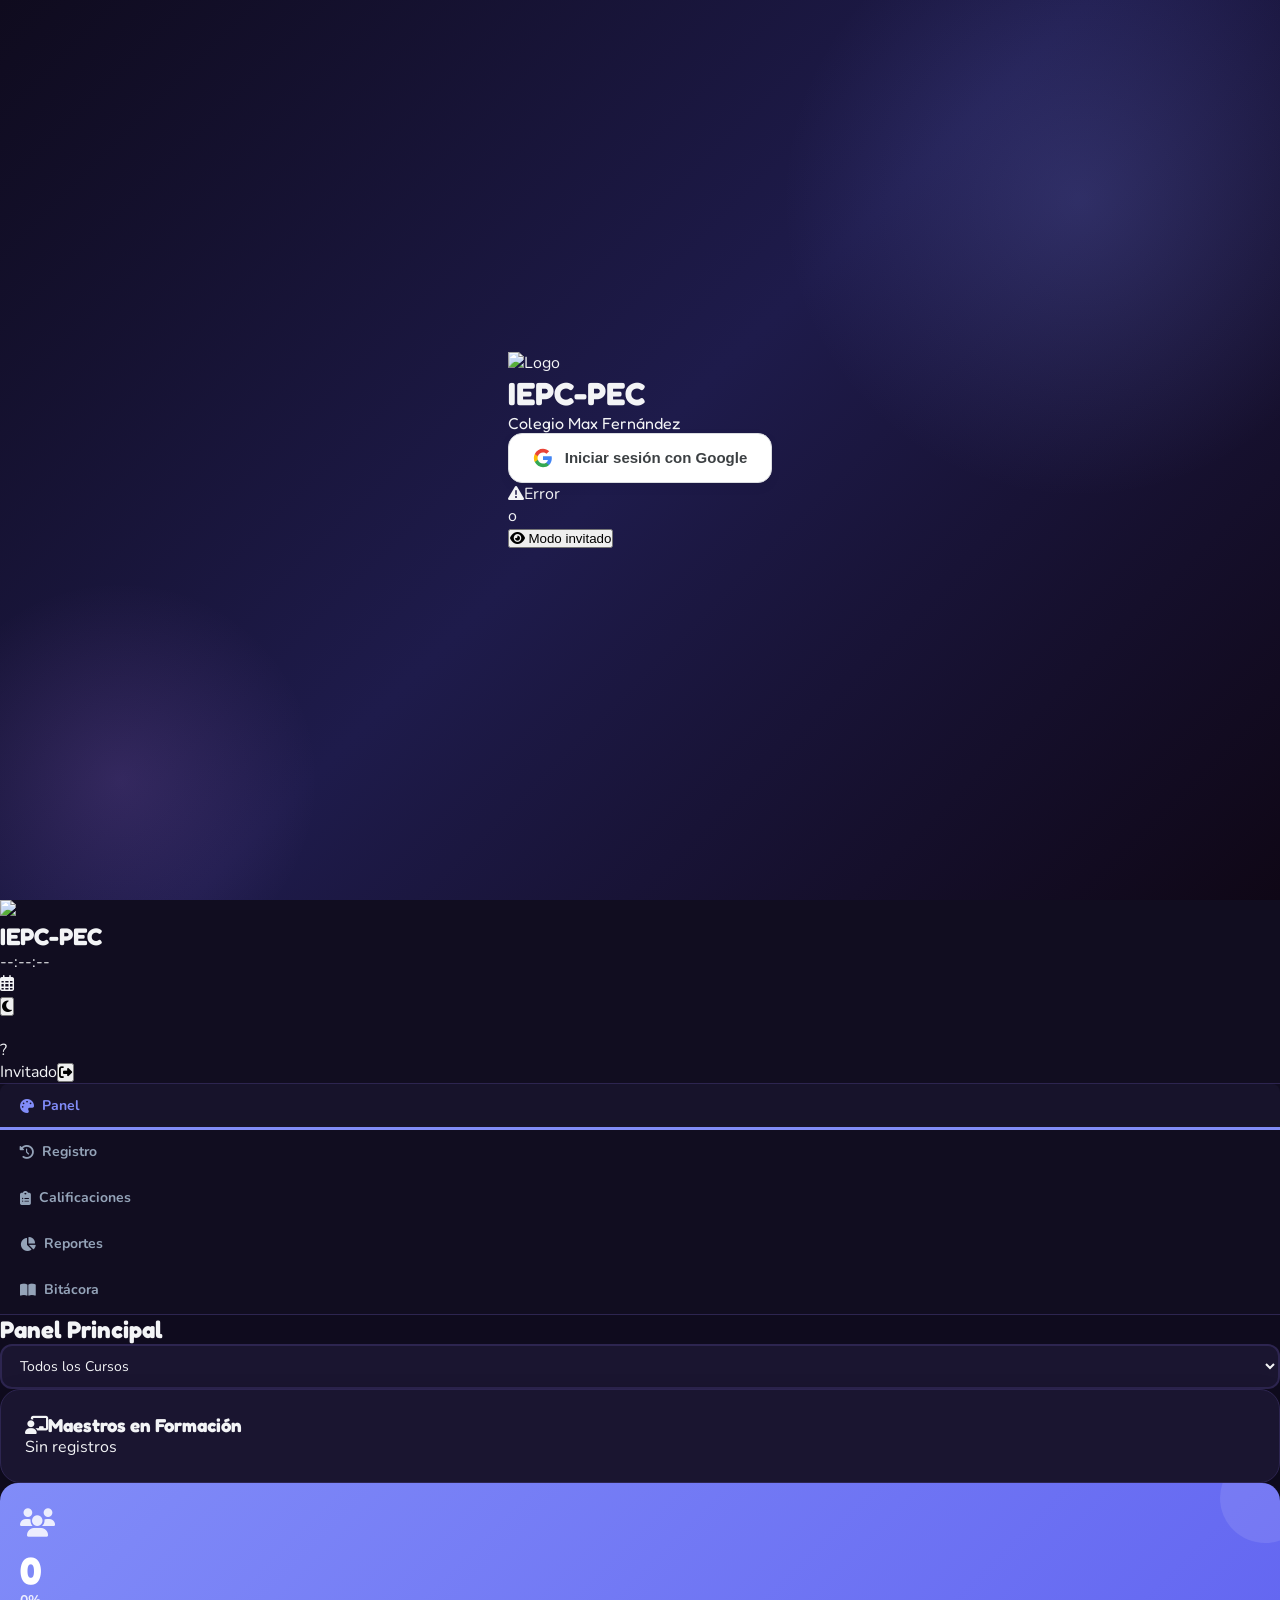
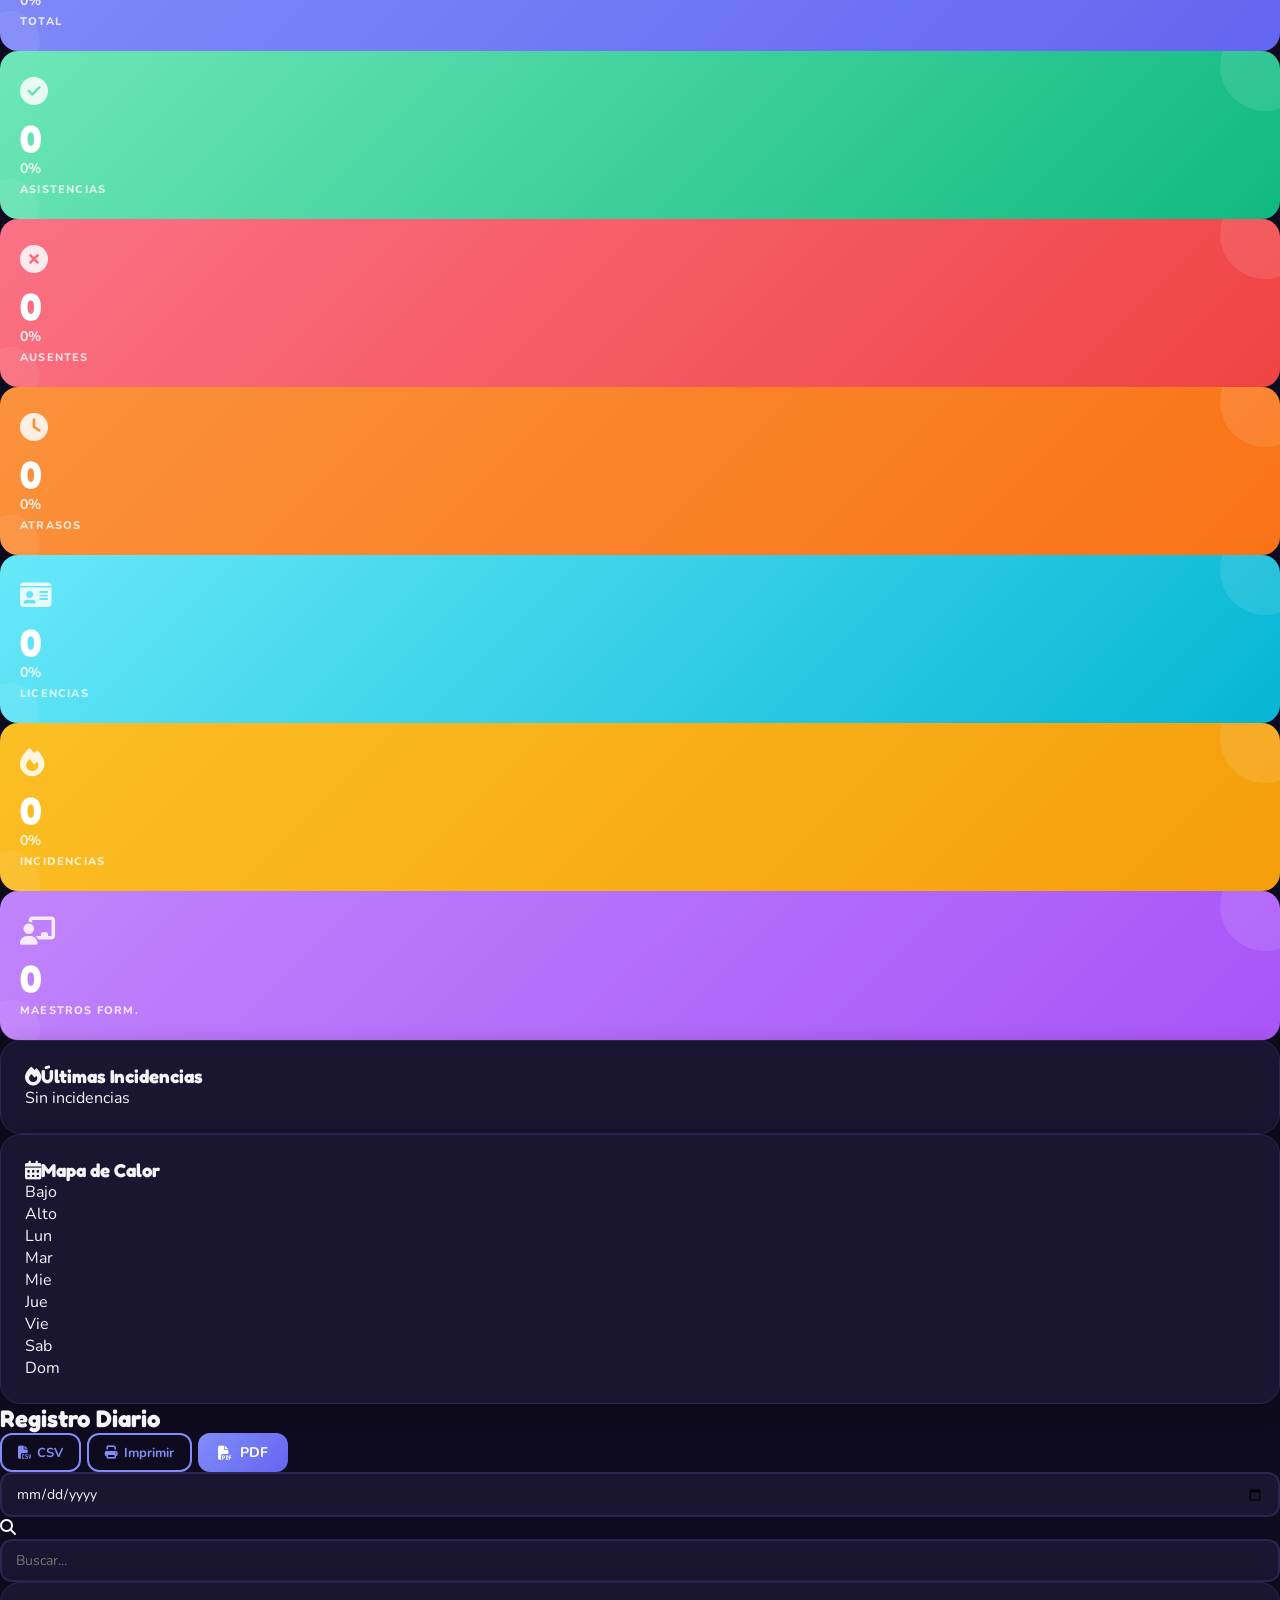
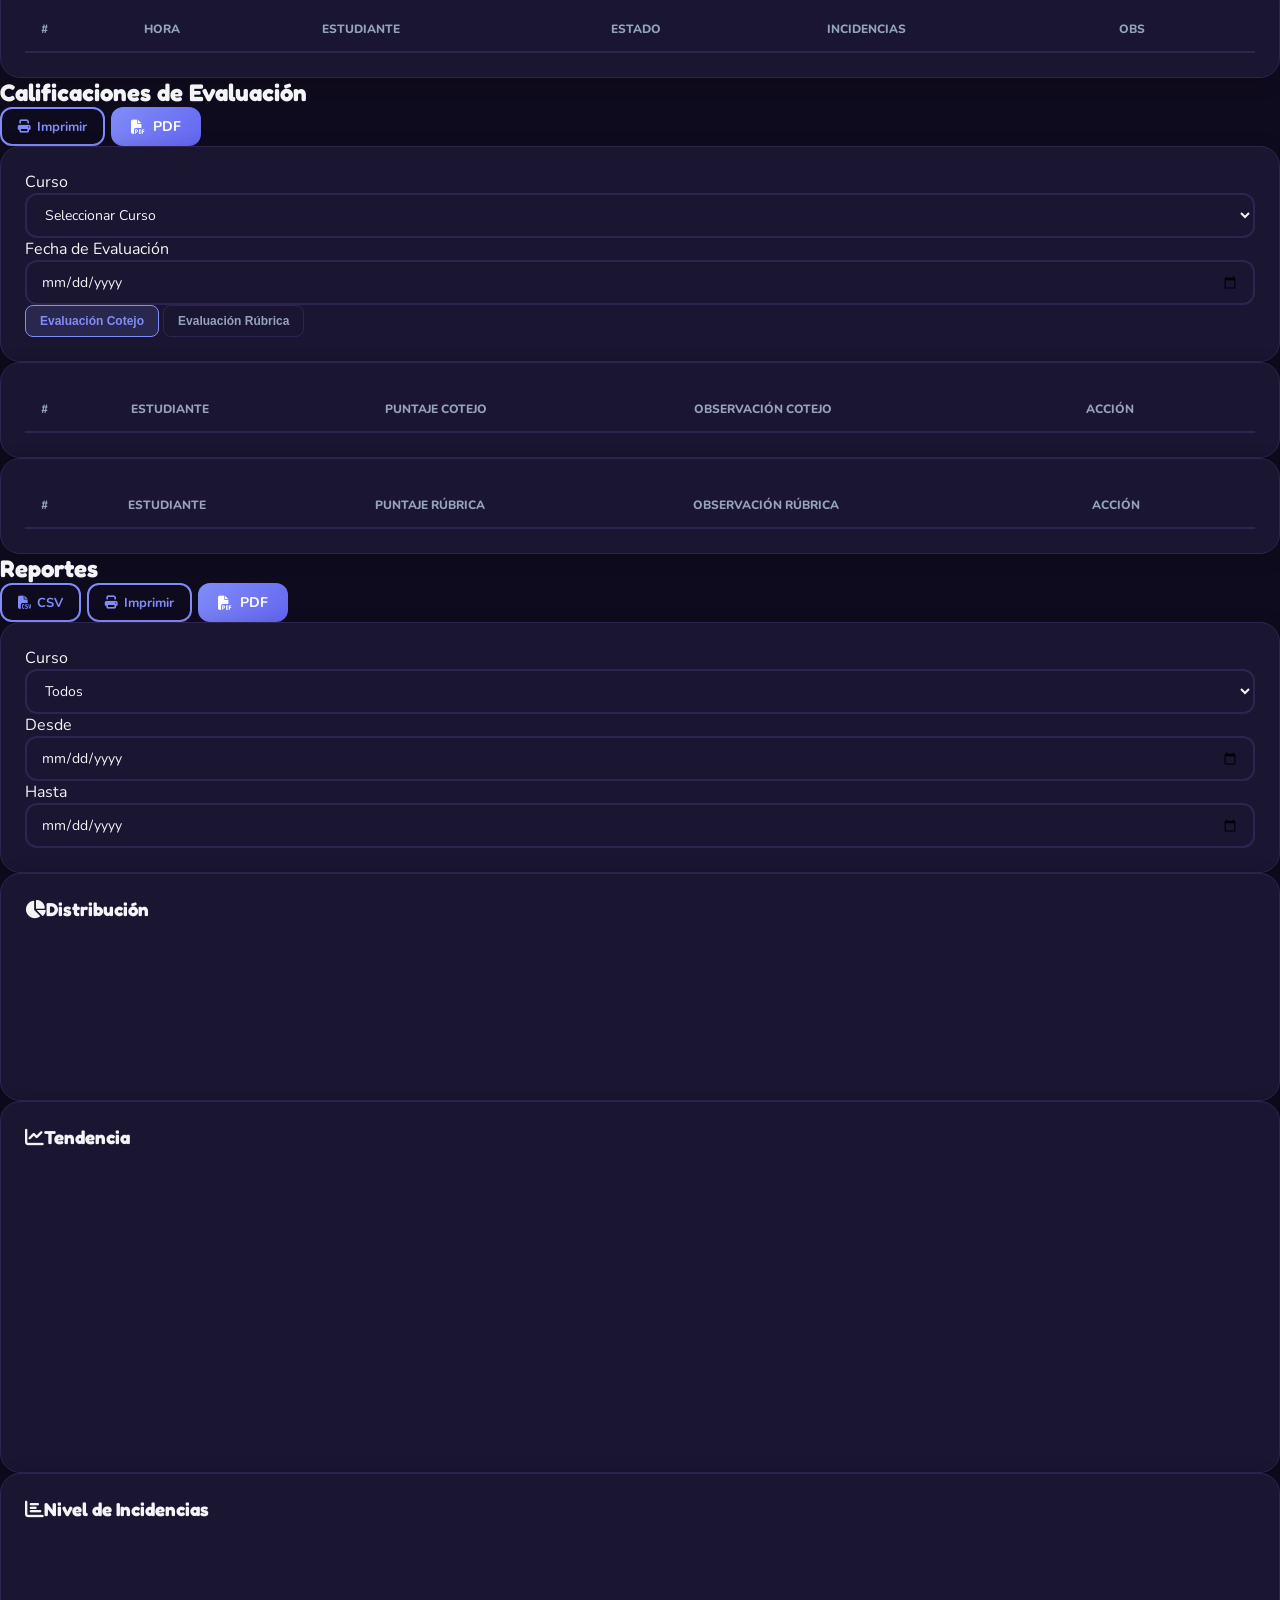
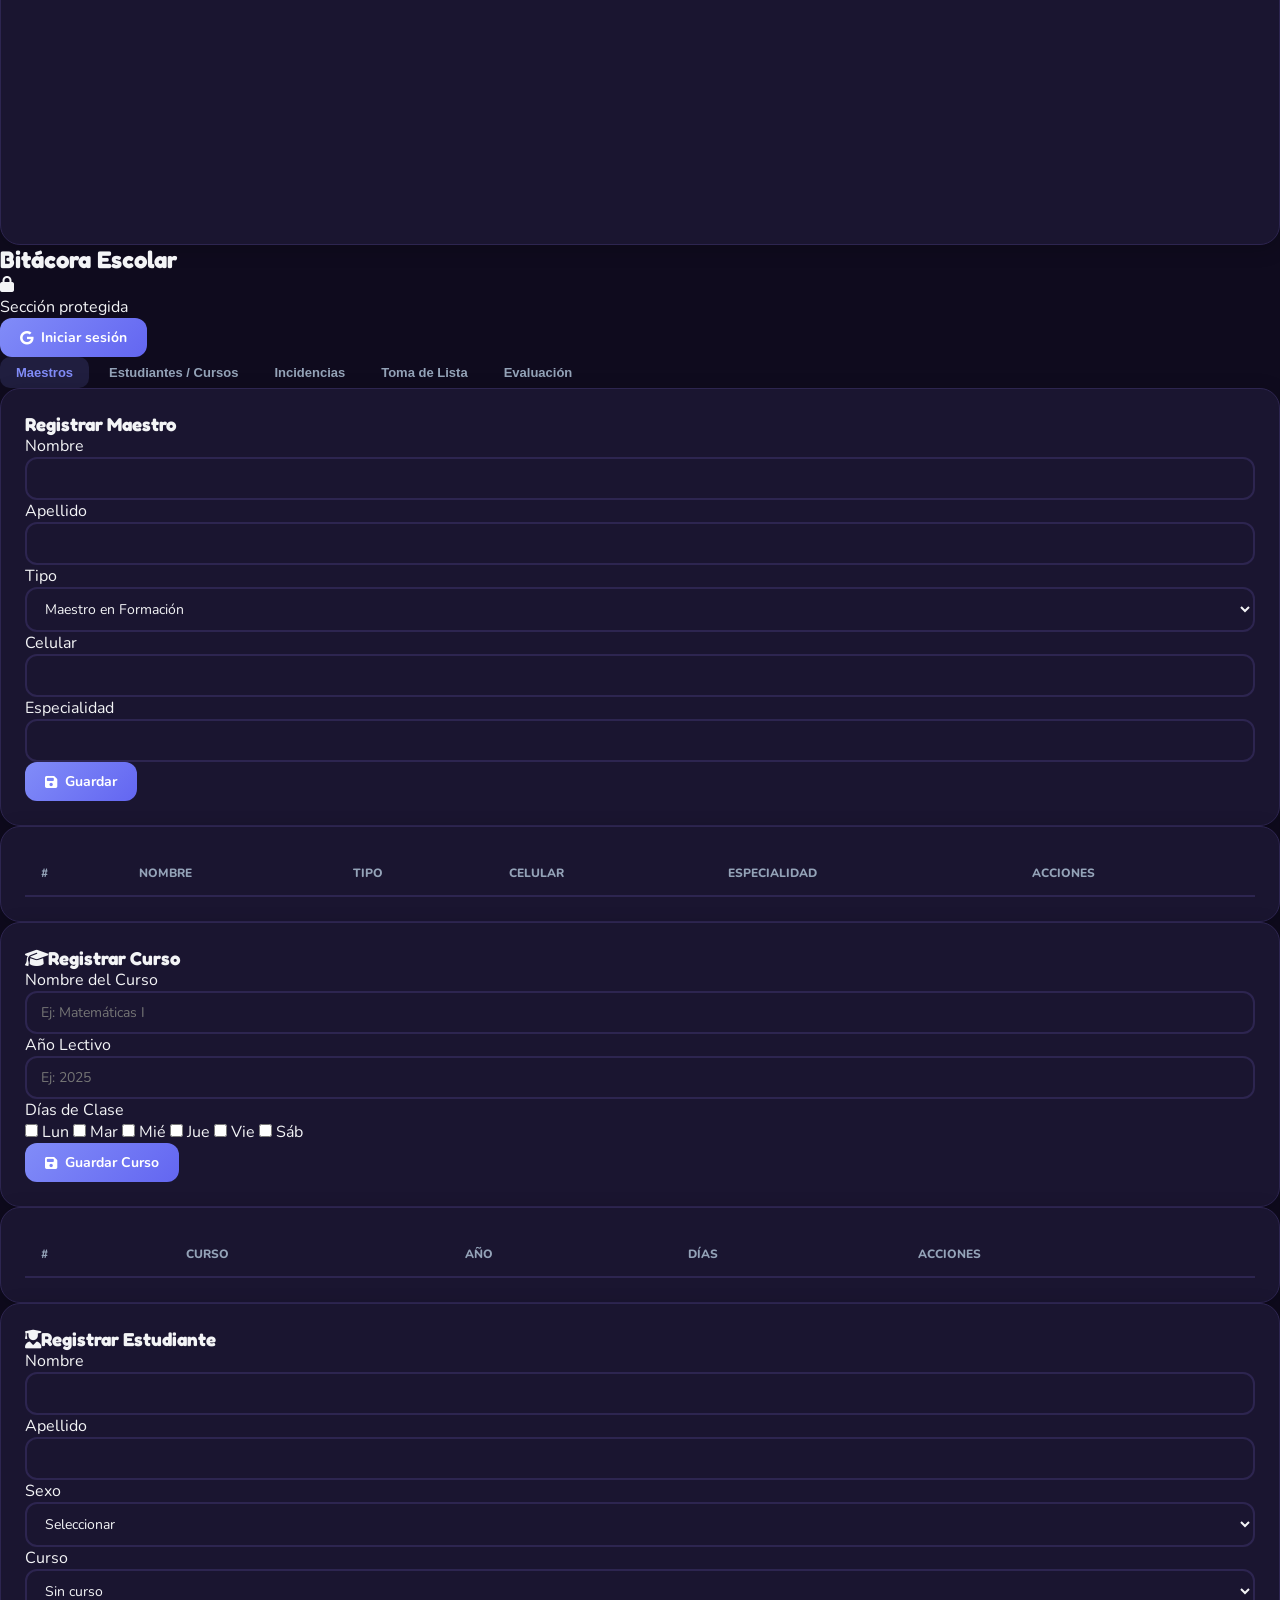
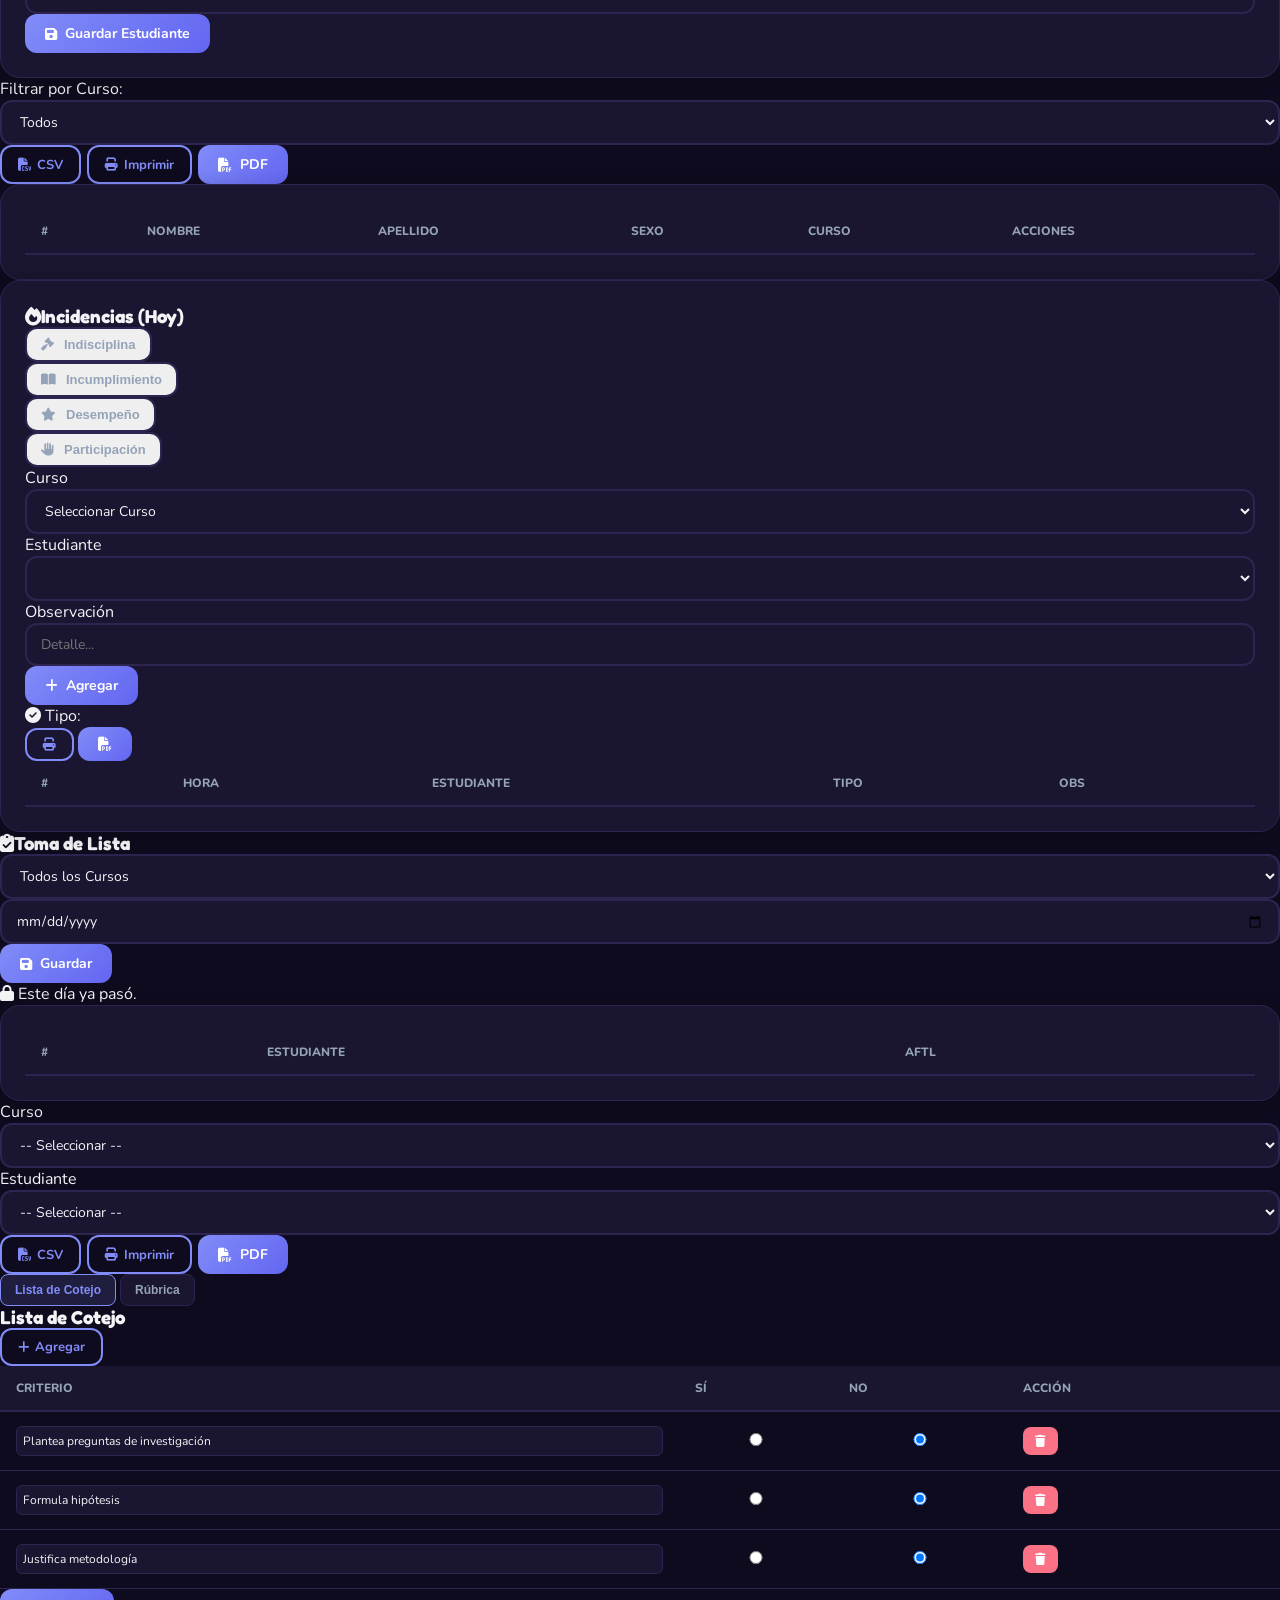
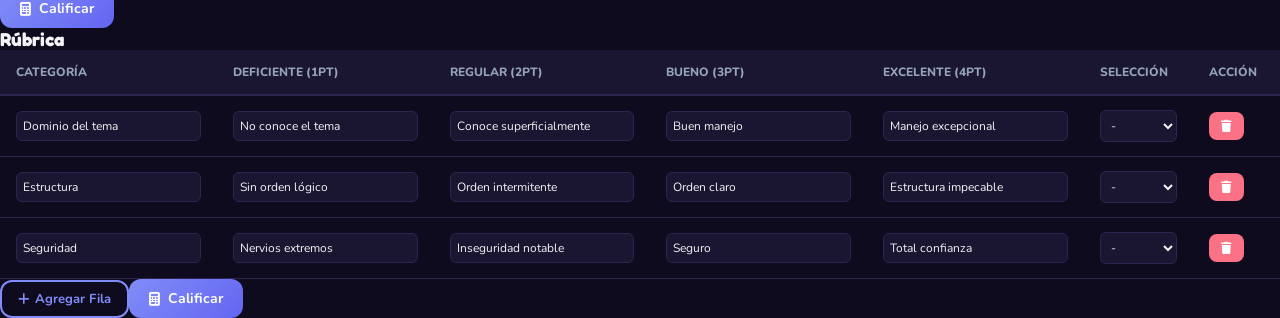
==== commit 97854a4f: "Update index.html" ====
--- a/index.html
+++ b/index.html
@@ -202,11 +202,7 @@
 <div class="card-premium"><h3 class="font-display font-bold text-purple-400 mb-4"><i class="fas fa-chart-pie mr-2"></i>Distribución</h3><div style="max-width:300px;margin:0 auto"><canvas id="report-pie"></canvas></div></div>
 <div class="card-premium"><h3 class="font-display font-bold text-indigo-400 mb-4"><i class="fas fa-chart-line mr-2"></i>Tendencia</h3><div style="height:300px"><canvas id="report-line"></canvas></div></div>
 </div>
-<div class="card-premium mb-6"><h3 class="font-display font-bold text-amber-400 mb-4"><i class="fas fa-chart-bar mr-2"></i>Nivel de Incidencias</h3><div style="height:300px"><canvas id="report-inc"></canvas></div></div>
-<div class="grid grid-cols-1 lg:grid-cols-2 gap-6">
-  <div class="card-premium"><h3 class="font-display font-bold text-emerald-400 mb-4"><i class="fas fa-clipboard-check mr-2"></i>Evaluación Cotejo</h3><div style="height:300px"><canvas id="report-cotejo"></canvas></div></div>
-  <div class="card-premium"><h3 class="font-display font-bold text-amber-400 mb-4"><i class="fas fa-award mr-2"></i>Evaluación Rúbrica</h3><div style="height:300px"><canvas id="report-rubrica"></canvas></div></div>
-</div>
+<div class="card-premium"><h3 class="font-display font-bold text-amber-400 mb-4"><i class="fas fa-chart-bar mr-2"></i>Nivel de Incidencias</h3><div style="height:300px"><canvas id="report-inc"></canvas></div></div>
 </section>
 
 <!-- BITACORA -->
@@ -243,7 +239,7 @@
 <label class="flex items-center gap-2 text-sm"><input type="checkbox" value="Mie" class="curso-dias"> Mié</label>
 <label class="flex items-center gap-2 text-sm"><input type="checkbox" value="Jue" class="curso-dias"> Jue</label>
 <label class="flex items-center gap-2 text-sm"><input type="checkbox" value="Vie" class="curso-dias"> Vie</label>
-<label class="flex items-center gap-2 text-sm"><input type="checkbox" value="Sab</label>
+<label class="flex items-center gap-2 text-sm"><input type="checkbox" value="Sab" class="curso-dias"> Sáb</label>
 </div></div>
 <button onclick="saveCurso()" class="btn-primary mt-4"><i class="fas fa-save"></i> Guardar Curso</button>
 </div>
@@ -367,7 +363,7 @@
 const firebaseConfig={apiKey:'AIzaSyAhsn87Ymkv7MrOD-5aQiDCCzFCs-V8oZI',authDomain:'iepc-pec.firebaseapp.com',databaseURL:'https://iepc-pec-default-rtdb.firebaseio.com',projectId:'iepc-pec',storageBucket:'iepc-pec.firebasestorage.app',messagingSenderId:'962879217189',appId:'1:962879217189:web:5a4e27ed8ab58838d6e9cc'};
 firebase.initializeApp(firebaseConfig);const db=firebase.database(),auth=firebase.auth();
 const state={user:null,isGuest:false,students:{},teachers:{},cursos:{},config:{incidencias:[]},dailyData:{},monthlyData:{},calificaciones:{},reportPeriod:14,selectedIncType:null,preselectEvalStudent:null};
-let reportPie=null,reportLine=null,reportInc=null,reportCotejo=null,reportRubrica=null,listenersSetup=false;
+let reportPie=null,reportLine=null,reportInc=null,listenersSetup=false;
 
 function getTodayKey(){const d=new Date();return`${d.getFullYear()}-${String(d.getMonth()+1).padStart(2,'0')}-${String(d.getDate()).padStart(2,'0')}`;}
 function formatDate(d){if(!d)return'-';const p=d.split('-');return p.length!==3?d:`${p[2]}/${p[1]}/${p[0]}`;}
@@ -389,7 +385,7 @@
 function updateUserInfo(){const dn=state.user?(state.user.displayName||'Docente'):'Invitado';document.getElementById('user-display-name').textContent=dn;const ai=document.getElementById('user-avatar-img'),al=document.getElementById('user-avatar-letter');if(state.user&&state.user.photoURL){ai.src=state.user.photoURL;ai.classList.remove('hidden');al.classList.add('hidden');}else{ai.classList.add('hidden');al.classList.remove('hidden');al.textContent=dn.charAt(0);}}
 
 function navigateTo(s){document.querySelectorAll('.section-page').forEach(el=>el.classList.add('hidden'));document.querySelectorAll('.nav-tab').forEach(n=>n.classList.remove('active'));document.getElementById('section-'+s)?.classList.remove('hidden');document.querySelector(`.nav-tab[data-section="${s}"]`)?.classList.add('active');if(s==='dashboard')refreshDashboard();if(s==='registro')renderRegistroDiario();if(s==='calificaciones')renderCalificaciones();if(s==='reportes')renderReportes();if(s==='bitacora')checkBitacoraAccess();}
-function toggleTheme(){document.documentElement.classList.toggle('dark');const isDark=document.documentElement.classList.contains('dark');document.getElementById('theme-icon').className=isDark?'fas fa-moon':'fas fa-sun';localStorage.setItem('theme',isDark?'dark':'light');if(reportPie||reportLine||reportInc||reportCotejo||reportRubrica)renderReportes();}
+function toggleTheme(){document.documentElement.classList.toggle('dark');const isDark=document.documentElement.classList.contains('dark');document.getElementById('theme-icon').className=isDark?'fas fa-moon':'fas fa-sun';localStorage.setItem('theme',isDark?'dark':'light');if(reportPie||reportLine||reportInc)renderReportes();}
 if(localStorage.getItem('theme')==='light'){document.documentElement.classList.remove('dark');document.getElementById('theme-icon').className='fas fa-sun';}
 
 function setupListeners(){if(listenersSetup)return;listenersSetup=true;
@@ -436,14 +432,7 @@
 function goToEval(sId,cId){state.preselectEvalStudent=sId;navigateTo('bitacora');switchBitabTab('evaluacion');document.getElementById('eval-curso-select').value=cId;loadEvalEstudiantes();setTimeout(()=>{document.getElementById('eval-estudiante-select').value=sId;loadEvalData();},400);}
 
 // REPORTES
-function renderReportes(){const pieCtx=document.getElementById('report-pie'),lineCtx=document.getElementById('report-line'),incCtx=document.getElementById('report-inc'),cotejoCtx=document.getElementById('report-cotejo'),rubricaCtx=document.getElementById('report-rubrica');if(!pieCtx||!lineCtx||!incCtx||!cotejoCtx||!rubricaCtx)return;const tc='#1e1b4b';const from=document.getElementById('rpt-date-from').value;const to=document.getElementById('rpt-date-to').value;const cursoId=document.getElementById('rpt-curso-select').value;if(!from||!to)return;const start=new Date(from);const end=new Date(to);if(start>end)return;const labels=[],dPr=[],dAu=[],dAt=[];const incCounts={'INDISCIPLINA':0,'INCUMPLIMIENTO ACADEMICO':0,'DESEMPEÑO OPTIMO':0,'PARTICIPACION ACTIVA':0};for(let d=new Date(start);d<=end;d.setDate(d.getDate()+1)){const dk=`${d.getFullYear()}-${String(d.getMonth()+1).padStart(2,'0')}-${String(d.getDate()).padStart(2,'0')}`;labels.push(d.toLocaleDateString('es-ES',{day:'2-digit',month:'short'}));const dayData=state.monthlyData[dk]||{};let pr=0,au=0,at=0;Object.entries(dayData).forEach(([sid,r])=>{const s=state.students[sid];if(!s)return;if(cursoId&&s.cursoId!==cursoId)return;if(r.estado==='presente')pr++;if(r.estado==='ausente')au++;if(r.estado==='atraso')at++;if(r.incidencias)r.incidencias.forEach(inc=>{if(incCounts[inc]!==undefined)incCounts[inc]++;});});dPr.push(pr);dAu.push(au);dAt.push(at);}const totalPr=dPr.reduce((a,b)=>a+b,0),totalAu=dAu.reduce((a,b)=>a+b,0),totalAt=dAt.reduce((a,b)=>a+b,0);if(reportPie)reportPie.destroy();reportPie=new Chart(pieCtx,{type:'doughnut',data:{labels:['Asistencias','Ausentes','Atrasos'],datasets:[{data:[totalPr,totalAu,totalAt],backgroundColor:['#6ee7b7','#fb7185','#fcd34d'],borderWidth:0}]},options:{responsive:true,cutout:'65%',plugins:{legend:{position:'bottom',labels:{color:tc,usePointStyle:true,font:{family:'Nunito'}}}}}});if(reportLine)reportLine.destroy();reportLine=new Chart(lineCtx,{type:'line',data:{labels,datasets:[{label:'Asistencias',data:dPr,borderColor:'#6ee7b7',backgroundColor:'rgba(110,231,183,0.1)',fill:true,tension:0.4,borderWidth:3},{label:'Ausentes',data:dAu,borderColor:'#fb7185',backgroundColor:'rgba(251,113,133,0.1)',fill:true,tension:0.4,borderWidth:3},{label:'Atrasos',data:dAt,borderColor:'#fcd34d',backgroundColor:'rgba(252,211,77,0.1)',fill:true,tension:0.4,borderWidth:3}]},options:{responsive:true,maintainAspectRatio:false,scales:{y:{beginAtZero:true,ticks:{color:tc}},x:{ticks:{color:tc,maxRotation:45}}},plugins:{legend:{labels:{color:tc,font:{family:'Nunito'}}}}}});if(reportInc)reportInc.destroy();reportInc=new Chart(incCtx,{type:'bar',data:{labels:Object.keys(incCounts),datasets:[{label:'Incidencias',data:Object.values(incCounts),backgroundColor:['#fb7185','#fbbf24','#34d399','#818cf8'],borderWidth:0}]},options:{responsive:true,maintainAspectRatio:false,scales:{y:{beginAtZero:true,ticks:{color:tc}},x:{ticks:{color:tc}}},plugins:{legend:{display:false}}}});
-
-// COTEJO & RUBRICA CHARTS
-let cLabels=[],cData=[],rData=[];
-if(cursoId){const entries=Object.entries(state.students).filter(([id,s])=>s.cursoId===cursoId).sort((a,b)=>(`${a[1].apellido}${a[1].nombre}`).localeCompare(`${b[1].apellido}${b[1].nombre}`));const grades=state.calificaciones[cursoId]||{};entries.forEach(([id,s])=>{cLabels.push(`${s.nombre} ${s.apellido}`);cData.push(parseFloat(grades[id]?.cotejo||0));rData.push(parseFloat(grades[id]?.rubrica||0));});}else{Object.entries(state.cursos).forEach(([id,c])=>{cLabels.push(c.nombre);const grades=state.calificaciones[id]||{};let sumC=0,countC=0,sumR=0,countR=0;Object.values(grades).forEach(g=>{if(g.cotejo){sumC+=parseFloat(g.cotejo);countC++;}if(g.rubrica){sumR+=parseFloat(g.rubrica);countR++;}});cData.push(countC>0?Math.round((sumC/countC)*10)/10:0);rData.push(countR>0?Math.round((sumR/countR)*10)/10:0);});}
-if(reportCotejo)reportCotejo.destroy();reportCotejo=new Chart(cotejoCtx,{type:'bar',data:{labels:cLabels,datasets:[{label:'Cotejo',data:cData,backgroundColor:'#34d399',borderWidth:0}]},options:{responsive:true,maintainAspectRatio:false,scales:{y:{beginAtZero:true,max:100,ticks:{color:tc}},x:{ticks:{color:tc}}},plugins:{legend:{display:false}}}});
-if(reportRubrica)reportRubrica.destroy();reportRubrica=new Chart(rubricaCtx,{type:'bar',data:{labels:cLabels,datasets:[{label:'Rúbrica',data:rData,backgroundColor:'#fbbf24',borderWidth:0}]},options:{responsive:true,maintainAspectRatio:false,scales:{y:{beginAtZero:true,max:100,ticks:{color:tc}},x:{ticks:{color:tc}}},plugins:{legend:{display:false}}}});
-}
+function renderReportes(){const pieCtx=document.getElementById('report-pie'),lineCtx=document.getElementById('report-line'),incCtx=document.getElementById('report-inc');if(!pieCtx||!lineCtx||!incCtx)return;const tc='#1e1b4b';const from=document.getElementById('rpt-date-from').value;const to=document.getElementById('rpt-date-to').value;const cursoId=document.getElementById('rpt-curso-select').value;if(!from||!to)return;const start=new Date(from);const end=new Date(to);if(start>end)return;const labels=[],dPr=[],dAu=[],dAt=[];const incCounts={'INDISCIPLINA':0,'INCUMPLIMIENTO ACADEMICO':0,'DESEMPEÑO OPTIMO':0,'PARTICIPACION ACTIVA':0};for(let d=new Date(start);d<=end;d.setDate(d.getDate()+1)){const dk=`${d.getFullYear()}-${String(d.getMonth()+1).padStart(2,'0')}-${String(d.getDate()).padStart(2,'0')}`;labels.push(d.toLocaleDateString('es-ES',{day:'2-digit',month:'short'}));const dayData=state.monthlyData[dk]||{};let pr=0,au=0,at=0;Object.entries(dayData).forEach(([sid,r])=>{const s=state.students[sid];if(!s)return;if(cursoId&&s.cursoId!==cursoId)return;if(r.estado==='presente')pr++;if(r.estado==='ausente')au++;if(r.estado==='atraso')at++;if(r.incidencias)r.incidencias.forEach(inc=>{if(incCounts[inc]!==undefined)incCounts[inc]++;});});dPr.push(pr);dAu.push(au);dAt.push(at);}const totalPr=dPr.reduce((a,b)=>a+b,0),totalAu=dAu.reduce((a,b)=>a+b,0),totalAt=dAt.reduce((a,b)=>a+b,0);if(reportPie)reportPie.destroy();reportPie=new Chart(pieCtx,{type:'doughnut',data:{labels:['Asistencias','Ausentes','Atrasos'],datasets:[{data:[totalPr,totalAu,totalAt],backgroundColor:['#6ee7b7','#fb7185','#fcd34d'],borderWidth:0}]},options:{responsive:true,cutout:'65%',plugins:{legend:{position:'bottom',labels:{color:tc,usePointStyle:true,font:{family:'Nunito'}}}}}});if(reportLine)reportLine.destroy();reportLine=new Chart(lineCtx,{type:'line',data:{labels,datasets:[{label:'Asistencias',data:dPr,borderColor:'#6ee7b7',backgroundColor:'rgba(110,231,183,0.1)',fill:true,tension:0.4,borderWidth:3},{label:'Ausentes',data:dAu,borderColor:'#fb7185',backgroundColor:'rgba(251,113,133,0.1)',fill:true,tension:0.4,borderWidth:3},{label:'Atrasos',data:dAt,borderColor:'#fcd34d',backgroundColor:'rgba(252,211,77,0.1)',fill:true,tension:0.4,borderWidth:3}]},options:{responsive:true,maintainAspectRatio:false,scales:{y:{beginAtZero:true,ticks:{color:tc}},x:{ticks:{color:tc,maxRotation:45}}},plugins:{legend:{labels:{color:tc,font:{family:'Nunito'}}}}}});if(reportInc)reportInc.destroy();reportInc=new Chart(incCtx,{type:'bar',data:{labels:Object.keys(incCounts),datasets:[{label:'Incidencias',data:Object.values(incCounts),backgroundColor:['#fb7185','#fbbf24','#34d399','#818cf8'],borderWidth:0}]},options:{responsive:true,maintainAspectRatio:false,scales:{y:{beginAtZero:true,ticks:{color:tc}},x:{ticks:{color:tc}}},plugins:{legend:{display:false}}}});}
 
 function checkBitacoraAccess(){if(state.isGuest){document.getElementById('bitacora-locked').classList.remove('hidden');document.getElementById('bitacora-content').classList.add('hidden');}else{document.getElementById('bitacora-locked').classList.add('hidden');document.getElementById('bitacora-content').classList.remove('hidden');}renderMaestrosTable();renderCursosTable();renderEstudiantesTable();renderIncidenciasTable();renderIncStudentSelect();renderTomaLista();populateCursoDropdowns();if(state.preselectEvalStudent){document.getElementById('eval-curso-select').value=Object.entries(state.students).find(([id,s])=>id===state.preselectEvalStudent)?.[1].cursoId||'';loadEvalEstudiantes();setTimeout(()=>{document.getElementById('eval-estudiante-select').value=state.preselectEvalStudent;loadEvalData();state.preselectEvalStudent=null;},400);}}
 function switchBitabTab(t){document.querySelectorAll('.bitacora-tab').forEach(b=>b.classList.toggle('active',b.dataset.tab===t));document.querySelectorAll('.bitacora-tab-content').forEach(c=>c.classList.add('hidden'));document.getElementById('tab-'+t).classList.remove('hidden');if(t==='toma-lista')renderTomaLista();if(t==='reg-incidencias'){renderIncStudentSelect();renderIncidenciasTable();}if(t==='evaluacion')loadEvalEstudiantes();if(t==='reg-est-curso')populateCursoDropdowns();}
@@ -516,3 +505,4 @@
 </script>
 </body>
 </html>
+
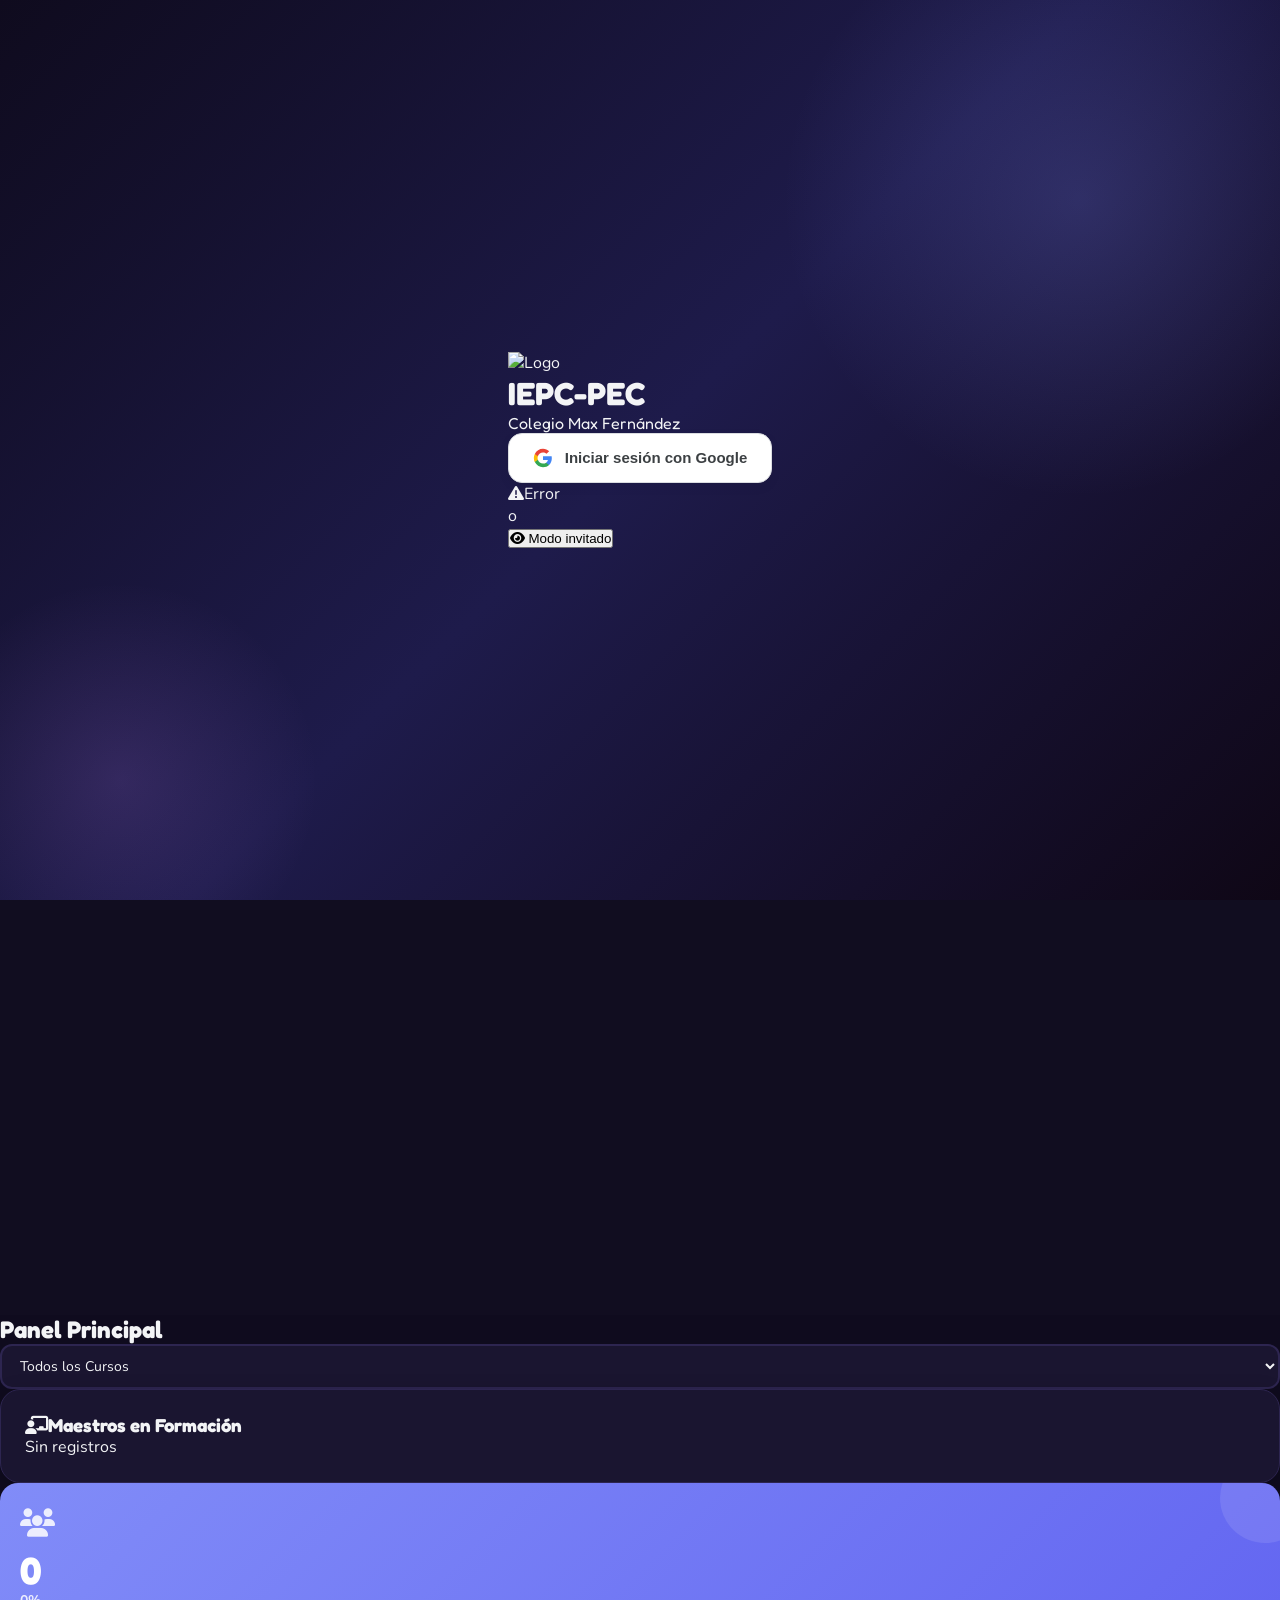
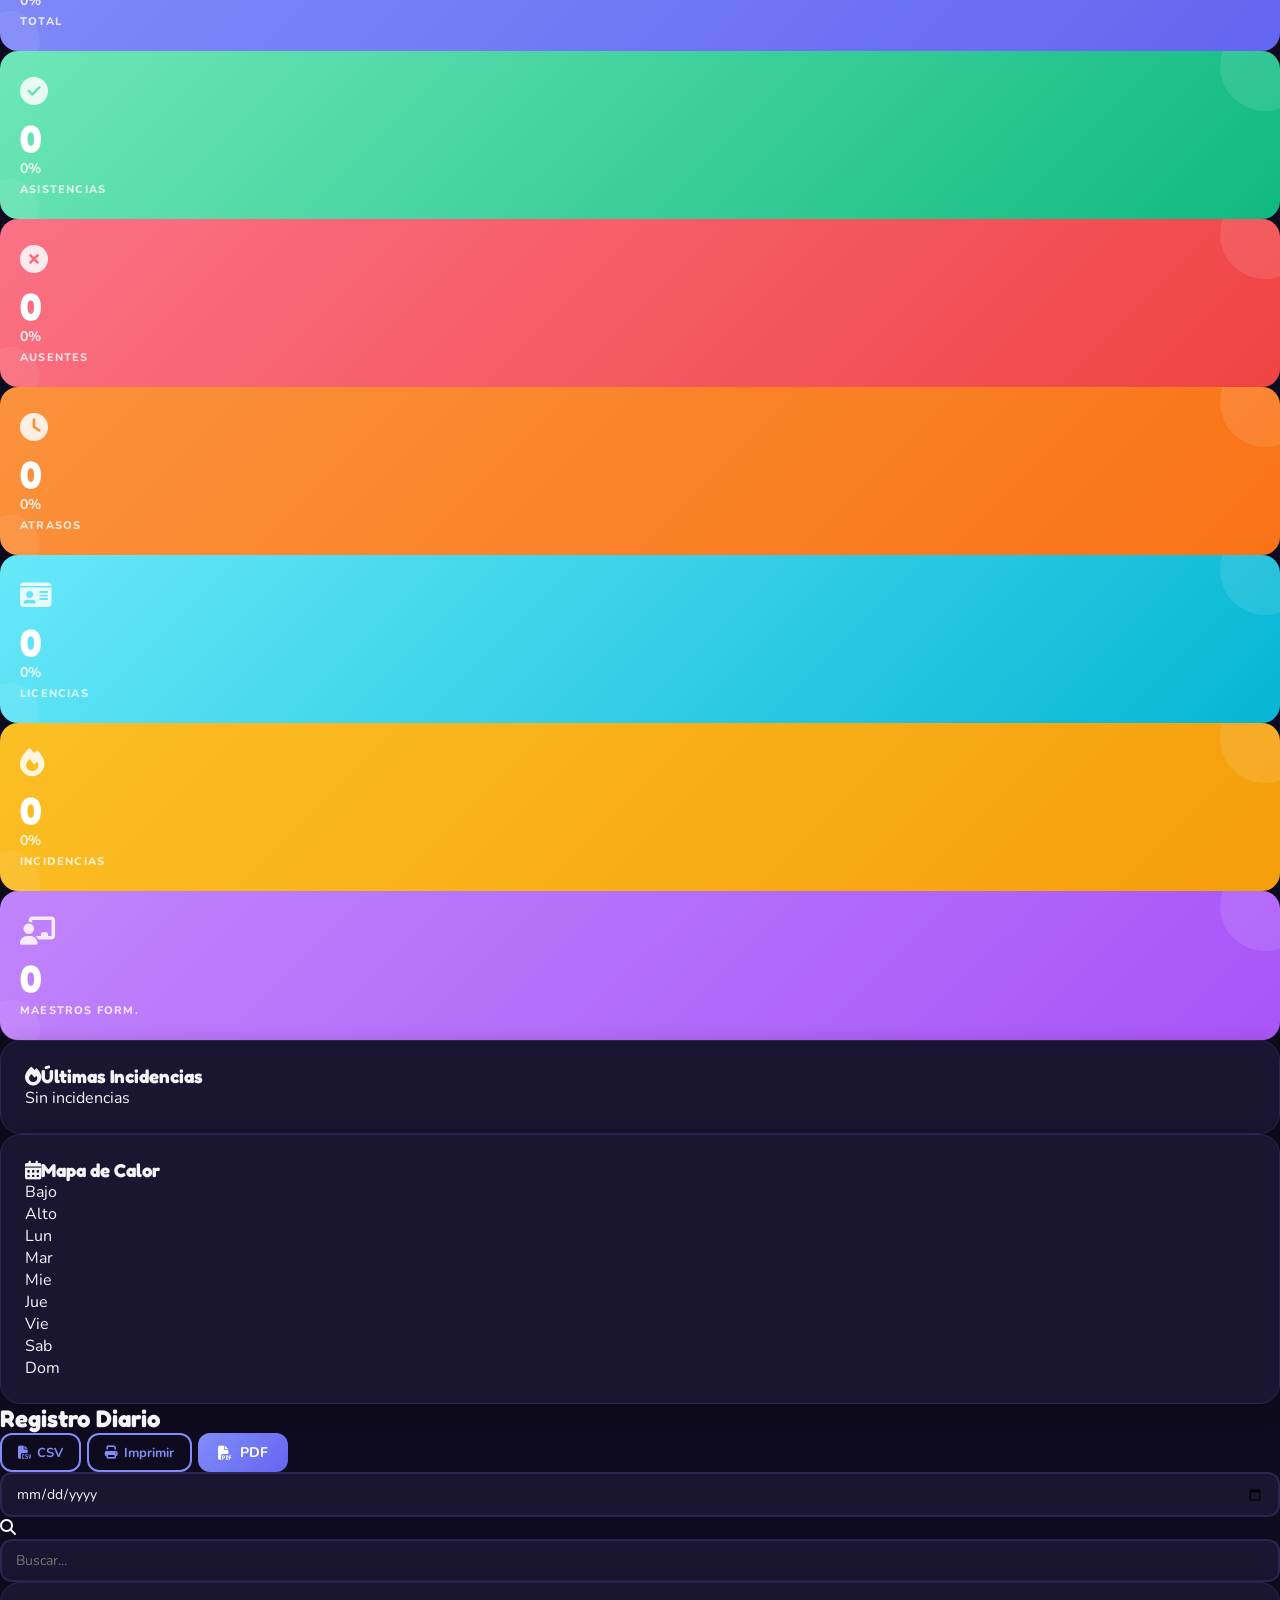
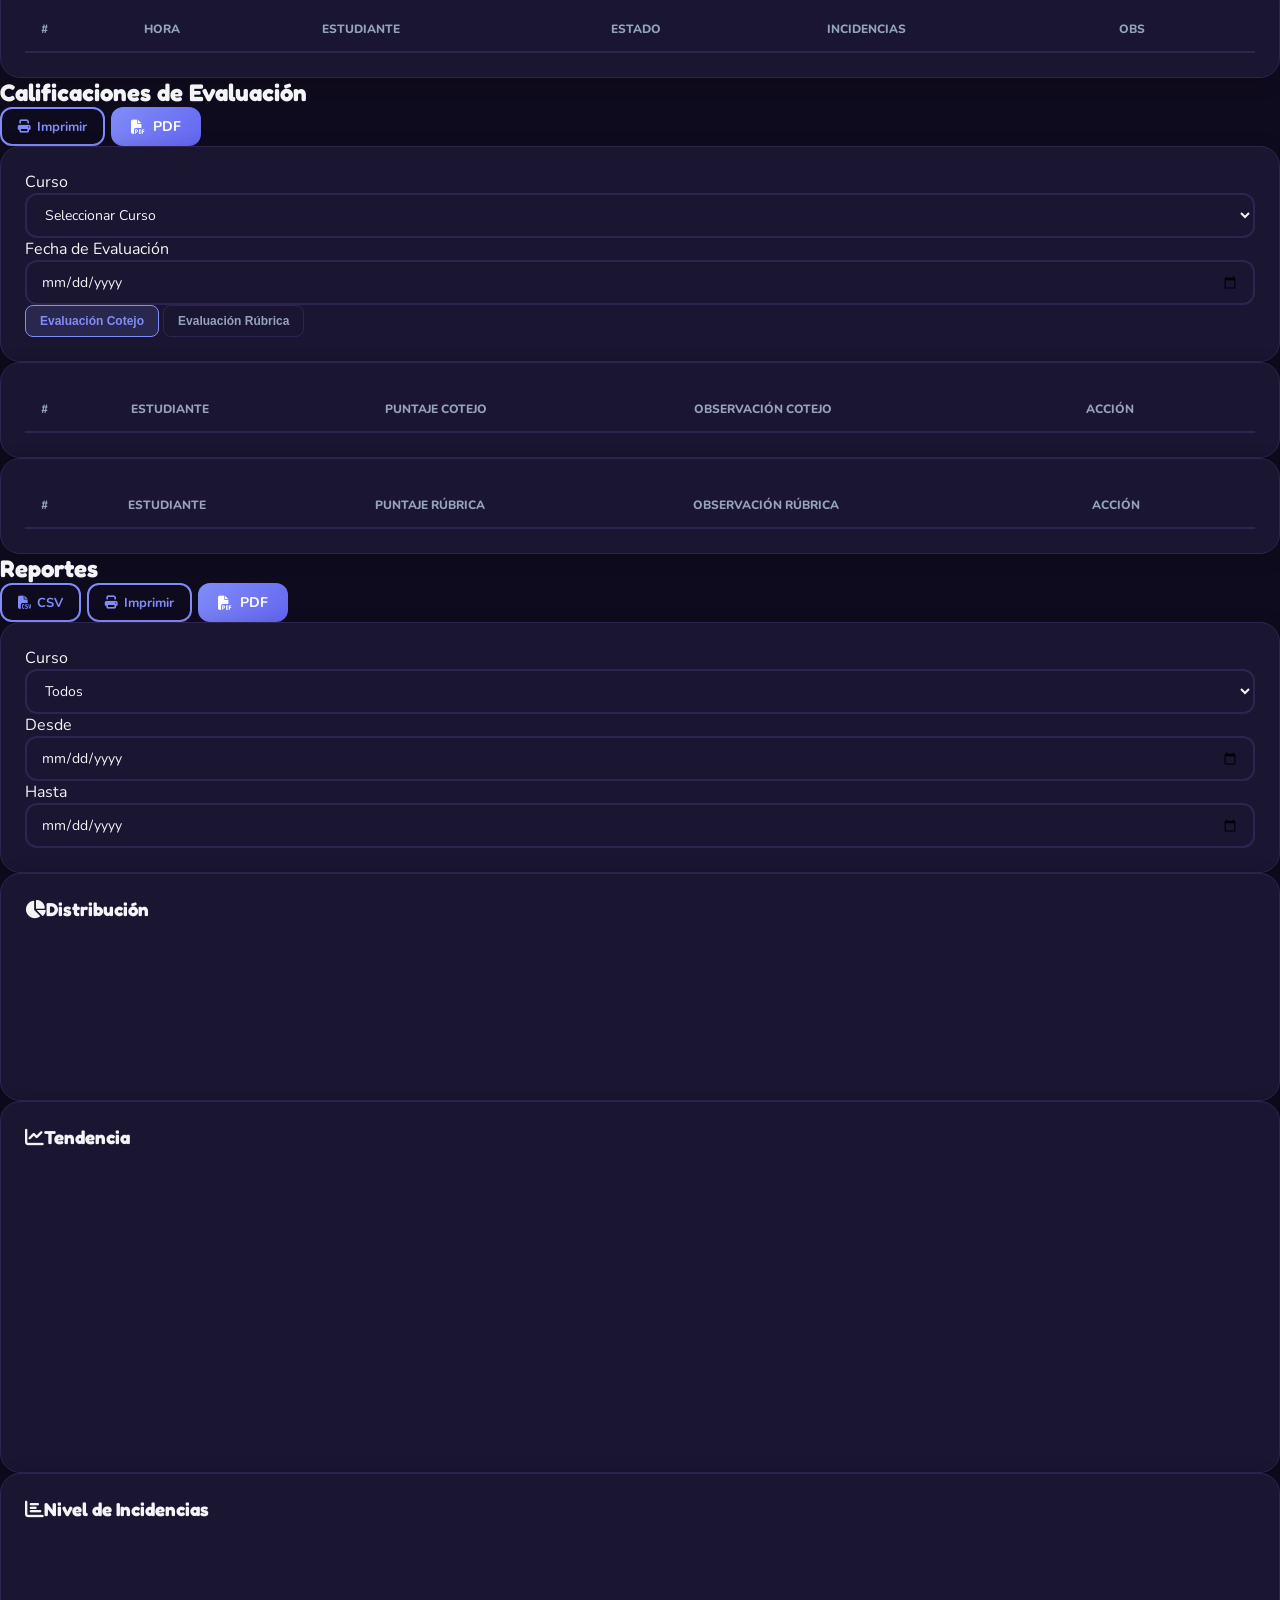
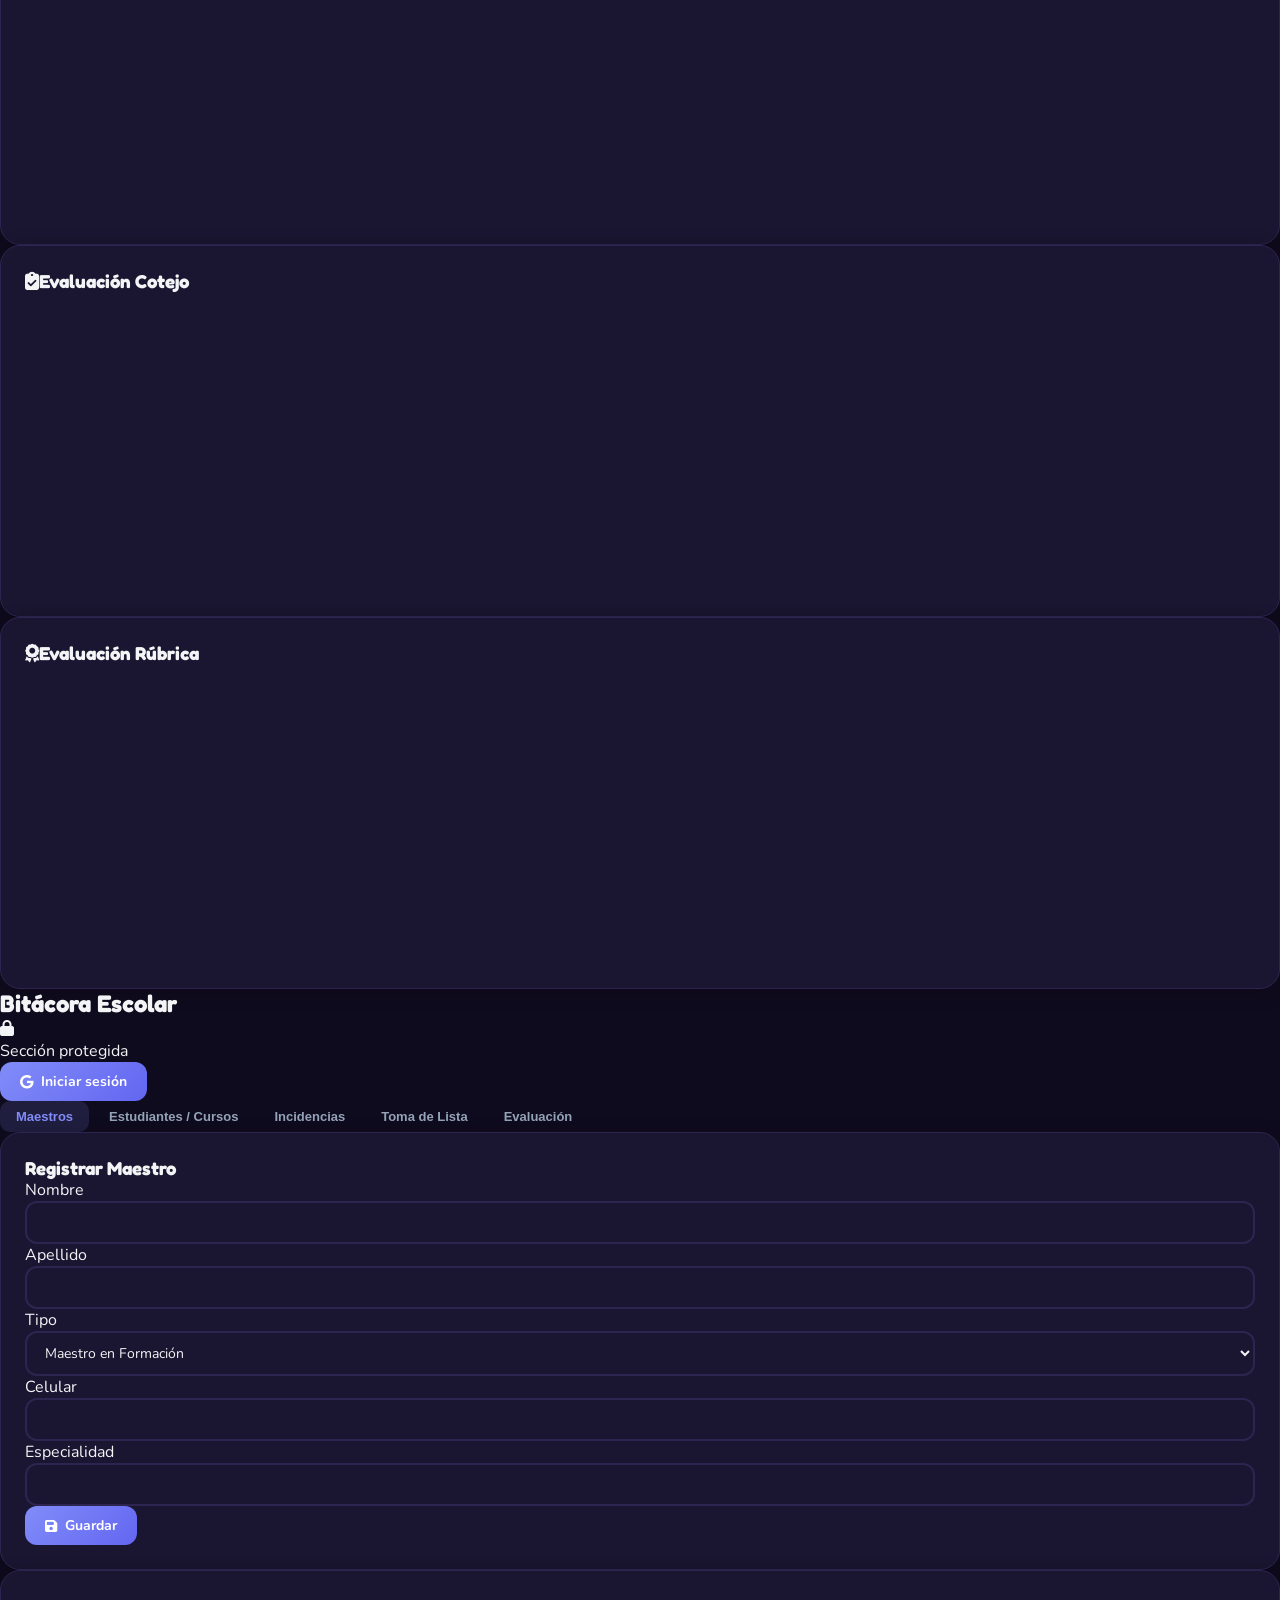
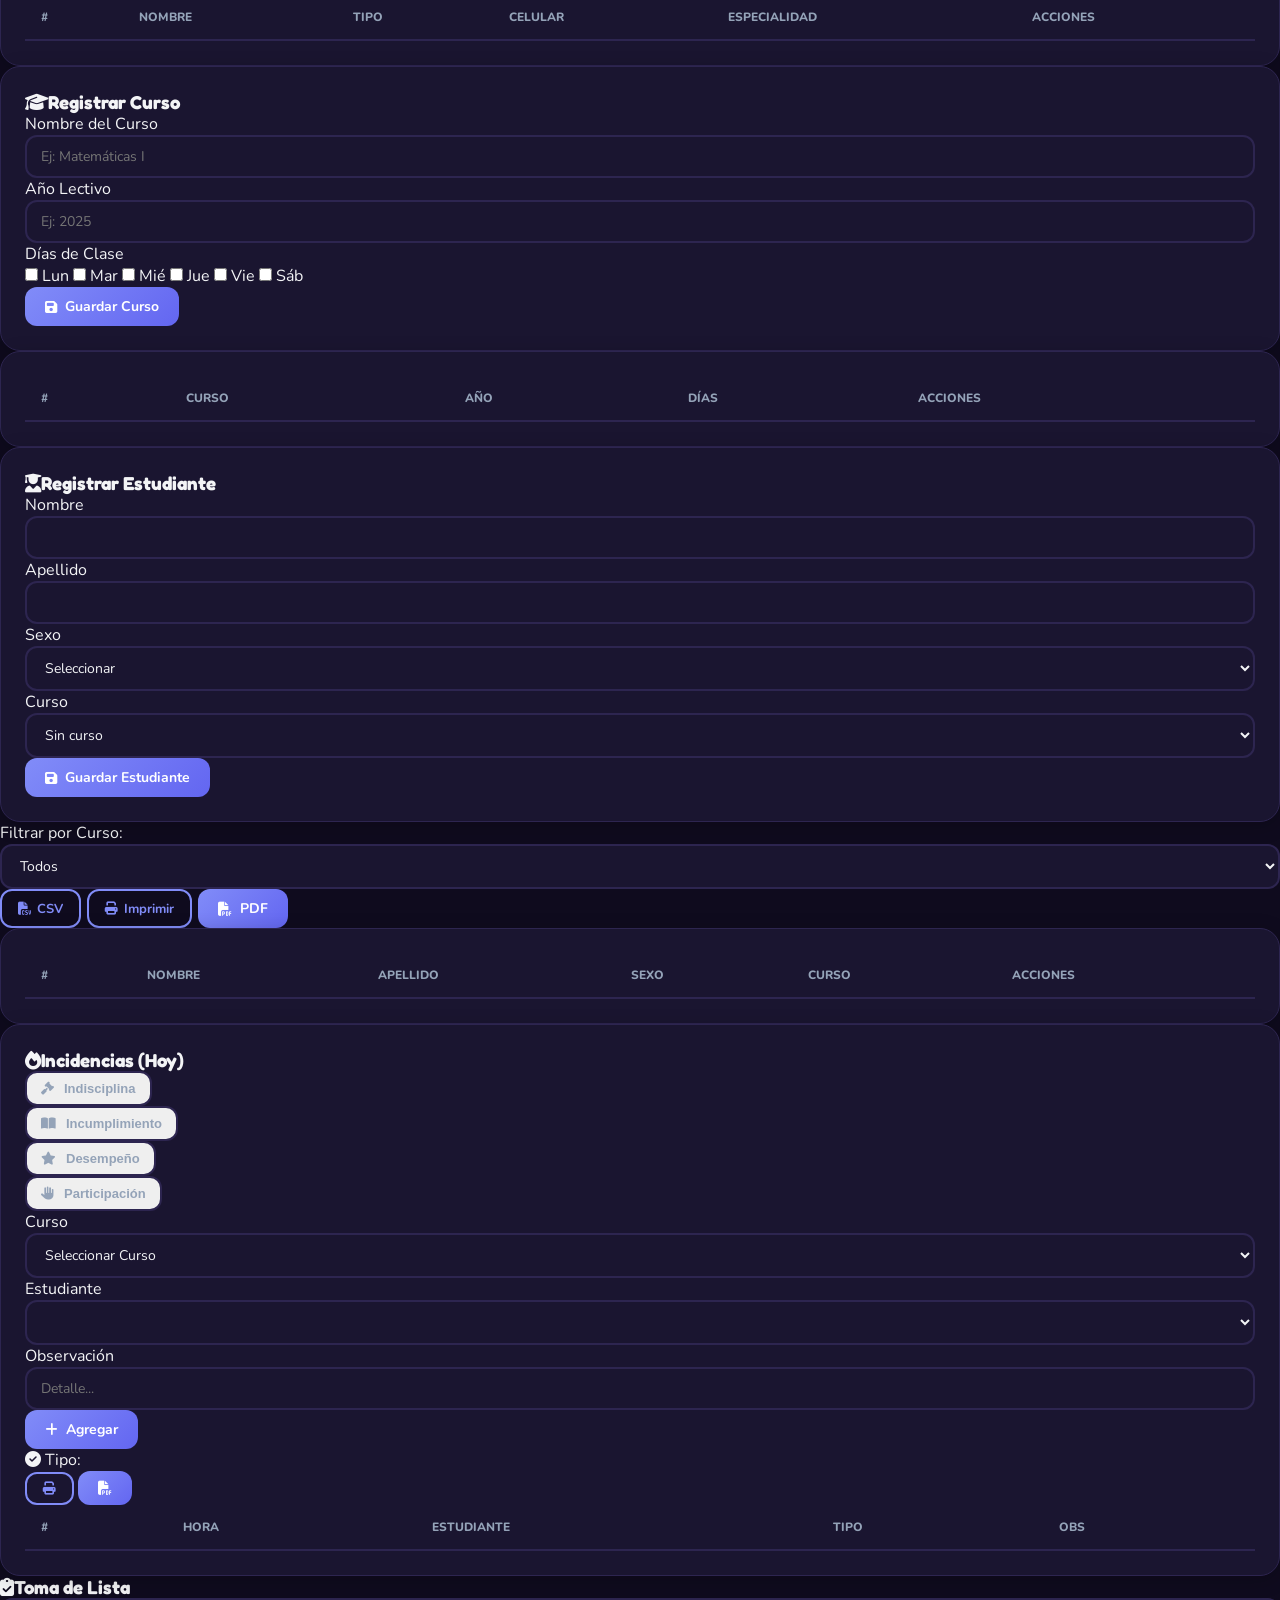
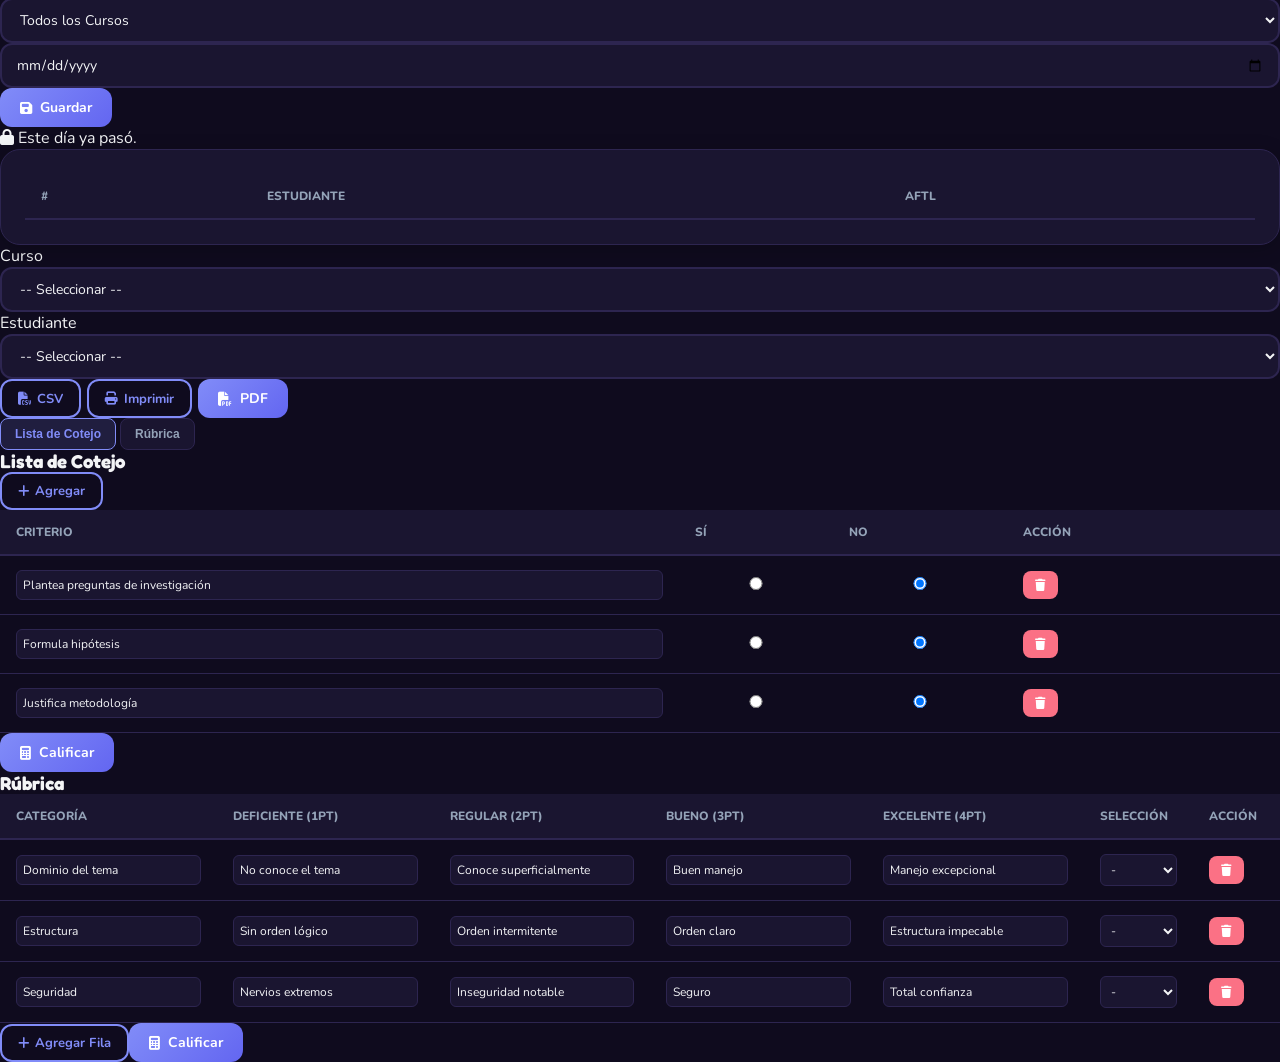
==== commit 58ec1f55: "Update index.html" ====
--- a/index.html
+++ b/index.html
@@ -119,12 +119,10 @@
   <h2 class="text-2xl font-display font-bold text-indigo-500">Panel Principal</h2>
   <select id="dashboard-curso-filter" class="form-input w-auto text-sm" onchange="refreshDashboard()"><option value="">Todos los Cursos</option></select>
 </div>
-
 <div class="card-premium mb-6">
   <h3 class="font-display font-bold text-purple-400 mb-4"><i class="fas fa-chalkboard-teacher mr-2"></i>Maestros en Formación</h3>
   <div id="maestros-form-list" class="grid grid-cols-1 md:grid-cols-2 lg:grid-cols-3 gap-3 max-h-60 overflow-y-auto"><p class="text-sm text-center py-4 text-gray-400 col-span-full">Sin registros</p></div>
 </div>
-
 <div class="grid grid-cols-2 md:grid-cols-3 lg:grid-cols-7 gap-4 mb-6">
 <div class="stat-module stat-total animate-fadeInUp"><div><div class="stat-icon"><i class="fas fa-users"></i></div><div class="stat-number" id="val-total">0</div><div class="stat-pct" id="pct-total">0%</div></div><div class="stat-label">Total</div></div>
 <div class="stat-module stat-asist animate-fadeInUp" style="animation-delay:.05s"><div><div class="stat-icon"><i class="fas fa-check-circle"></i></div><div class="stat-number" id="val-presentes">0</div><div class="stat-pct" id="pct-presentes">0%</div></div><div class="stat-label">Asistencias</div></div>
@@ -173,11 +171,9 @@
     <button onclick="switchCalifTab('rubrica')" id="calif-tab-rubrica" class="eval-tab" data-califtab="rubrica">Evaluación Rúbrica</button>
   </div>
 </div>
-
 <div id="calif-table-cotejo" class="card-premium p-0 overflow-hidden">
   <div class="overflow-x-auto"><table class="data-table"><thead><tr><th>#</th><th>Estudiante</th><th>Puntaje Cotejo</th><th>Observación Cotejo</th><th class="no-print">Acción</th></tr></thead><tbody id="calif-body-cotejo"></tbody></table></div>
 </div>
-
 <div id="calif-table-rubrica" class="card-premium p-0 overflow-hidden hidden">
   <div class="overflow-x-auto"><table class="data-table"><thead><tr><th>#</th><th>Estudiante</th><th>Puntaje Rúbrica</th><th>Observación Rúbrica</th><th class="no-print">Acción</th></tr></thead><tbody id="calif-body-rubrica"></tbody></table></div>
 </div>
@@ -202,7 +198,11 @@
 <div class="card-premium"><h3 class="font-display font-bold text-purple-400 mb-4"><i class="fas fa-chart-pie mr-2"></i>Distribución</h3><div style="max-width:300px;margin:0 auto"><canvas id="report-pie"></canvas></div></div>
 <div class="card-premium"><h3 class="font-display font-bold text-indigo-400 mb-4"><i class="fas fa-chart-line mr-2"></i>Tendencia</h3><div style="height:300px"><canvas id="report-line"></canvas></div></div>
 </div>
-<div class="card-premium"><h3 class="font-display font-bold text-amber-400 mb-4"><i class="fas fa-chart-bar mr-2"></i>Nivel de Incidencias</h3><div style="height:300px"><canvas id="report-inc"></canvas></div></div>
+<div class="card-premium mb-6"><h3 class="font-display font-bold text-amber-400 mb-4"><i class="fas fa-chart-bar mr-2"></i>Nivel de Incidencias</h3><div style="height:300px"><canvas id="report-inc"></canvas></div></div>
+<div class="grid grid-cols-1 lg:grid-cols-2 gap-6">
+  <div class="card-premium"><h3 class="font-display font-bold text-emerald-400 mb-4"><i class="fas fa-clipboard-check mr-2"></i>Evaluación Cotejo</h3><div style="height:300px"><canvas id="report-cotejo"></canvas></div></div>
+  <div class="card-premium"><h3 class="font-display font-bold text-amber-400 mb-4"><i class="fas fa-award mr-2"></i>Evaluación Rúbrica</h3><div style="height:300px"><canvas id="report-rubrica"></canvas></div></div>
+</div>
 </section>
 
 <!-- BITACORA -->
@@ -363,7 +363,7 @@
 const firebaseConfig={apiKey:'AIzaSyAhsn87Ymkv7MrOD-5aQiDCCzFCs-V8oZI',authDomain:'iepc-pec.firebaseapp.com',databaseURL:'https://iepc-pec-default-rtdb.firebaseio.com',projectId:'iepc-pec',storageBucket:'iepc-pec.firebasestorage.app',messagingSenderId:'962879217189',appId:'1:962879217189:web:5a4e27ed8ab58838d6e9cc'};
 firebase.initializeApp(firebaseConfig);const db=firebase.database(),auth=firebase.auth();
 const state={user:null,isGuest:false,students:{},teachers:{},cursos:{},config:{incidencias:[]},dailyData:{},monthlyData:{},calificaciones:{},reportPeriod:14,selectedIncType:null,preselectEvalStudent:null};
-let reportPie=null,reportLine=null,reportInc=null,listenersSetup=false;
+let reportPie=null,reportLine=null,reportInc=null,reportCotejo=null,reportRubrica=null,listenersSetup=false;
 
 function getTodayKey(){const d=new Date();return`${d.getFullYear()}-${String(d.getMonth()+1).padStart(2,'0')}-${String(d.getDate()).padStart(2,'0')}`;}
 function formatDate(d){if(!d)return'-';const p=d.split('-');return p.length!==3?d:`${p[2]}/${p[1]}/${p[0]}`;}
@@ -385,7 +385,7 @@
 function updateUserInfo(){const dn=state.user?(state.user.displayName||'Docente'):'Invitado';document.getElementById('user-display-name').textContent=dn;const ai=document.getElementById('user-avatar-img'),al=document.getElementById('user-avatar-letter');if(state.user&&state.user.photoURL){ai.src=state.user.photoURL;ai.classList.remove('hidden');al.classList.add('hidden');}else{ai.classList.add('hidden');al.classList.remove('hidden');al.textContent=dn.charAt(0);}}
 
 function navigateTo(s){document.querySelectorAll('.section-page').forEach(el=>el.classList.add('hidden'));document.querySelectorAll('.nav-tab').forEach(n=>n.classList.remove('active'));document.getElementById('section-'+s)?.classList.remove('hidden');document.querySelector(`.nav-tab[data-section="${s}"]`)?.classList.add('active');if(s==='dashboard')refreshDashboard();if(s==='registro')renderRegistroDiario();if(s==='calificaciones')renderCalificaciones();if(s==='reportes')renderReportes();if(s==='bitacora')checkBitacoraAccess();}
-function toggleTheme(){document.documentElement.classList.toggle('dark');const isDark=document.documentElement.classList.contains('dark');document.getElementById('theme-icon').className=isDark?'fas fa-moon':'fas fa-sun';localStorage.setItem('theme',isDark?'dark':'light');if(reportPie||reportLine||reportInc)renderReportes();}
+function toggleTheme(){document.documentElement.classList.toggle('dark');const isDark=document.documentElement.classList.contains('dark');document.getElementById('theme-icon').className=isDark?'fas fa-moon':'fas fa-sun';localStorage.setItem('theme',isDark?'dark':'light');if(reportPie||reportLine||reportInc||reportCotejo||reportRubrica)renderReportes();}
 if(localStorage.getItem('theme')==='light'){document.documentElement.classList.remove('dark');document.getElementById('theme-icon').className='fas fa-sun';}
 
 function setupListeners(){if(listenersSetup)return;listenersSetup=true;
@@ -432,7 +432,13 @@
 function goToEval(sId,cId){state.preselectEvalStudent=sId;navigateTo('bitacora');switchBitabTab('evaluacion');document.getElementById('eval-curso-select').value=cId;loadEvalEstudiantes();setTimeout(()=>{document.getElementById('eval-estudiante-select').value=sId;loadEvalData();},400);}
 
 // REPORTES
-function renderReportes(){const pieCtx=document.getElementById('report-pie'),lineCtx=document.getElementById('report-line'),incCtx=document.getElementById('report-inc');if(!pieCtx||!lineCtx||!incCtx)return;const tc='#1e1b4b';const from=document.getElementById('rpt-date-from').value;const to=document.getElementById('rpt-date-to').value;const cursoId=document.getElementById('rpt-curso-select').value;if(!from||!to)return;const start=new Date(from);const end=new Date(to);if(start>end)return;const labels=[],dPr=[],dAu=[],dAt=[];const incCounts={'INDISCIPLINA':0,'INCUMPLIMIENTO ACADEMICO':0,'DESEMPEÑO OPTIMO':0,'PARTICIPACION ACTIVA':0};for(let d=new Date(start);d<=end;d.setDate(d.getDate()+1)){const dk=`${d.getFullYear()}-${String(d.getMonth()+1).padStart(2,'0')}-${String(d.getDate()).padStart(2,'0')}`;labels.push(d.toLocaleDateString('es-ES',{day:'2-digit',month:'short'}));const dayData=state.monthlyData[dk]||{};let pr=0,au=0,at=0;Object.entries(dayData).forEach(([sid,r])=>{const s=state.students[sid];if(!s)return;if(cursoId&&s.cursoId!==cursoId)return;if(r.estado==='presente')pr++;if(r.estado==='ausente')au++;if(r.estado==='atraso')at++;if(r.incidencias)r.incidencias.forEach(inc=>{if(incCounts[inc]!==undefined)incCounts[inc]++;});});dPr.push(pr);dAu.push(au);dAt.push(at);}const totalPr=dPr.reduce((a,b)=>a+b,0),totalAu=dAu.reduce((a,b)=>a+b,0),totalAt=dAt.reduce((a,b)=>a+b,0);if(reportPie)reportPie.destroy();reportPie=new Chart(pieCtx,{type:'doughnut',data:{labels:['Asistencias','Ausentes','Atrasos'],datasets:[{data:[totalPr,totalAu,totalAt],backgroundColor:['#6ee7b7','#fb7185','#fcd34d'],borderWidth:0}]},options:{responsive:true,cutout:'65%',plugins:{legend:{position:'bottom',labels:{color:tc,usePointStyle:true,font:{family:'Nunito'}}}}}});if(reportLine)reportLine.destroy();reportLine=new Chart(lineCtx,{type:'line',data:{labels,datasets:[{label:'Asistencias',data:dPr,borderColor:'#6ee7b7',backgroundColor:'rgba(110,231,183,0.1)',fill:true,tension:0.4,borderWidth:3},{label:'Ausentes',data:dAu,borderColor:'#fb7185',backgroundColor:'rgba(251,113,133,0.1)',fill:true,tension:0.4,borderWidth:3},{label:'Atrasos',data:dAt,borderColor:'#fcd34d',backgroundColor:'rgba(252,211,77,0.1)',fill:true,tension:0.4,borderWidth:3}]},options:{responsive:true,maintainAspectRatio:false,scales:{y:{beginAtZero:true,ticks:{color:tc}},x:{ticks:{color:tc,maxRotation:45}}},plugins:{legend:{labels:{color:tc,font:{family:'Nunito'}}}}}});if(reportInc)reportInc.destroy();reportInc=new Chart(incCtx,{type:'bar',data:{labels:Object.keys(incCounts),datasets:[{label:'Incidencias',data:Object.values(incCounts),backgroundColor:['#fb7185','#fbbf24','#34d399','#818cf8'],borderWidth:0}]},options:{responsive:true,maintainAspectRatio:false,scales:{y:{beginAtZero:true,ticks:{color:tc}},x:{ticks:{color:tc}}},plugins:{legend:{display:false}}}});}
+function renderReportes(){const pieCtx=document.getElementById('report-pie'),lineCtx=document.getElementById('report-line'),incCtx=document.getElementById('report-inc'),cotejoCtx=document.getElementById('report-cotejo'),rubricaCtx=document.getElementById('report-rubrica');if(!pieCtx||!lineCtx||!incCtx||!cotejoCtx||!rubricaCtx)return;const tc='#1e1b4b';const from=document.getElementById('rpt-date-from').value;const to=document.getElementById('rpt-date-to').value;const cursoId=document.getElementById('rpt-curso-select').value;if(!from||!to)return;const start=new Date(from);const end=new Date(to);if(start>end)return;const labels=[],dPr=[],dAu=[],dAt=[];const incCounts={'INDISCIPLINA':0,'INCUMPLIMIENTO ACADEMICO':0,'DESEMPEÑO OPTIMO':0,'PARTICIPACION ACTIVA':0};for(let d=new Date(start);d<=end;d.setDate(d.getDate()+1)){const dk=`${d.getFullYear()}-${String(d.getMonth()+1).padStart(2,'0')}-${String(d.getDate()).padStart(2,'0')}`;labels.push(d.toLocaleDateString('es-ES',{day:'2-digit',month:'short'}));const dayData=state.monthlyData[dk]||{};let pr=0,au=0,at=0;Object.entries(dayData).forEach(([sid,r])=>{const s=state.students[sid];if(!s)return;if(cursoId&&s.cursoId!==cursoId)return;if(r.estado==='presente')pr++;if(r.estado==='ausente')au++;if(r.estado==='atraso')at++;if(r.incidencias)r.incidencias.forEach(inc=>{if(incCounts[inc]!==undefined)incCounts[inc]++;});});dPr.push(pr);dAu.push(au);dAt.push(at);}const totalPr=dPr.reduce((a,b)=>a+b,0),totalAu=dAu.reduce((a,b)=>a+b,0),totalAt=dAt.reduce((a,b)=>a+b,0);if(reportPie)reportPie.destroy();reportPie=new Chart(pieCtx,{type:'doughnut',data:{labels:['Asistencias','Ausentes','Atrasos'],datasets:[{data:[totalPr,totalAu,totalAt],backgroundColor:['#6ee7b7','#fb7185','#fcd34d'],borderWidth:0}]},options:{responsive:true,cutout:'65%',plugins:{legend:{position:'bottom',labels:{color:tc,usePointStyle:true,font:{family:'Nunito'}}}}}});if(reportLine)reportLine.destroy();reportLine=new Chart(lineCtx,{type:'line',data:{labels,datasets:[{label:'Asistencias',data:dPr,borderColor:'#6ee7b7',backgroundColor:'rgba(110,231,183,0.1)',fill:true,tension:0.4,borderWidth:3},{label:'Ausentes',data:dAu,borderColor:'#fb7185',backgroundColor:'rgba(251,113,133,0.1)',fill:true,tension:0.4,borderWidth:3},{label:'Atrasos',data:dAt,borderColor:'#fcd34d',backgroundColor:'rgba(252,211,77,0.1)',fill:true,tension:0.4,borderWidth:3}]},options:{responsive:true,maintainAspectRatio:false,scales:{y:{beginAtZero:true,ticks:{color:tc}},x:{ticks:{color:tc,maxRotation:45}}},plugins:{legend:{labels:{color:tc,font:{family:'Nunito'}}}}}});if(reportInc)reportInc.destroy();reportInc=new Chart(incCtx,{type:'bar',data:{labels:Object.keys(incCounts),datasets:[{label:'Incidencias',data:Object.values(incCounts),backgroundColor:['#fb7185','#fbbf24','#34d399','#818cf8'],borderWidth:0}]},options:{responsive:true,maintainAspectRatio:false,scales:{y:{beginAtZero:true,ticks:{color:tc}},x:{ticks:{color:tc}}},plugins:{legend:{display:false}}}});
+
+let cLabels=[],cData=[],rData=[];
+if(cursoId){const entries=Object.entries(state.students).filter(([id,s])=>s.cursoId===cursoId).sort((a,b)=>(`${a[1].apellido}${a[1].nombre}`).localeCompare(`${b[1].apellido}${b[1].nombre}`));const grades=state.calificaciones[cursoId]||{};entries.forEach(([id,s])=>{cLabels.push(`${s.nombre} ${s.apellido}`);cData.push(parseFloat(grades[id]?.cotejo||0));rData.push(parseFloat(grades[id]?.rubrica||0));});}else{Object.entries(state.cursos).forEach(([id,c])=>{cLabels.push(c.nombre);const grades=state.calificaciones[id]||{};let sumC=0,countC=0,sumR=0,countR=0;Object.values(grades).forEach(g=>{if(g.cotejo){sumC+=parseFloat(g.cotejo);countC++;}if(g.rubrica){sumR+=parseFloat(g.rubrica);countR++;}});cData.push(countC>0?Math.round((sumC/countC)*10)/10:0);rData.push(countR>0?Math.round((sumR/countR)*10)/10:0);});}
+if(reportCotejo)reportCotejo.destroy();reportCotejo=new Chart(cotejoCtx,{type:'bar',data:{labels:cLabels,datasets:[{label:'Cotejo',data:cData,backgroundColor:'#34d399',borderWidth:0}]},options:{responsive:true,maintainAspectRatio:false,scales:{y:{beginAtZero:true,max:100,ticks:{color:tc}},x:{ticks:{color:tc}}},plugins:{legend:{display:false}}}});
+if(reportRubrica)reportRubrica.destroy();reportRubrica=new Chart(rubricaCtx,{type:'bar',data:{labels:cLabels,datasets:[{label:'Rúbrica',data:rData,backgroundColor:'#fbbf24',borderWidth:0}]},options:{responsive:true,maintainAspectRatio:false,scales:{y:{beginAtZero:true,max:100,ticks:{color:tc}},x:{ticks:{color:tc}}},plugins:{legend:{display:false}}}});
+}
 
 function checkBitacoraAccess(){if(state.isGuest){document.getElementById('bitacora-locked').classList.remove('hidden');document.getElementById('bitacora-content').classList.add('hidden');}else{document.getElementById('bitacora-locked').classList.add('hidden');document.getElementById('bitacora-content').classList.remove('hidden');}renderMaestrosTable();renderCursosTable();renderEstudiantesTable();renderIncidenciasTable();renderIncStudentSelect();renderTomaLista();populateCursoDropdowns();if(state.preselectEvalStudent){document.getElementById('eval-curso-select').value=Object.entries(state.students).find(([id,s])=>id===state.preselectEvalStudent)?.[1].cursoId||'';loadEvalEstudiantes();setTimeout(()=>{document.getElementById('eval-estudiante-select').value=state.preselectEvalStudent;loadEvalData();state.preselectEvalStudent=null;},400);}}
 function switchBitabTab(t){document.querySelectorAll('.bitacora-tab').forEach(b=>b.classList.toggle('active',b.dataset.tab===t));document.querySelectorAll('.bitacora-tab-content').forEach(c=>c.classList.add('hidden'));document.getElementById('tab-'+t).classList.remove('hidden');if(t==='toma-lista')renderTomaLista();if(t==='reg-incidencias'){renderIncStudentSelect();renderIncidenciasTable();}if(t==='evaluacion')loadEvalEstudiantes();if(t==='reg-est-curso')populateCursoDropdowns();}
@@ -505,4 +511,3 @@
 </script>
 </body>
 </html>
-
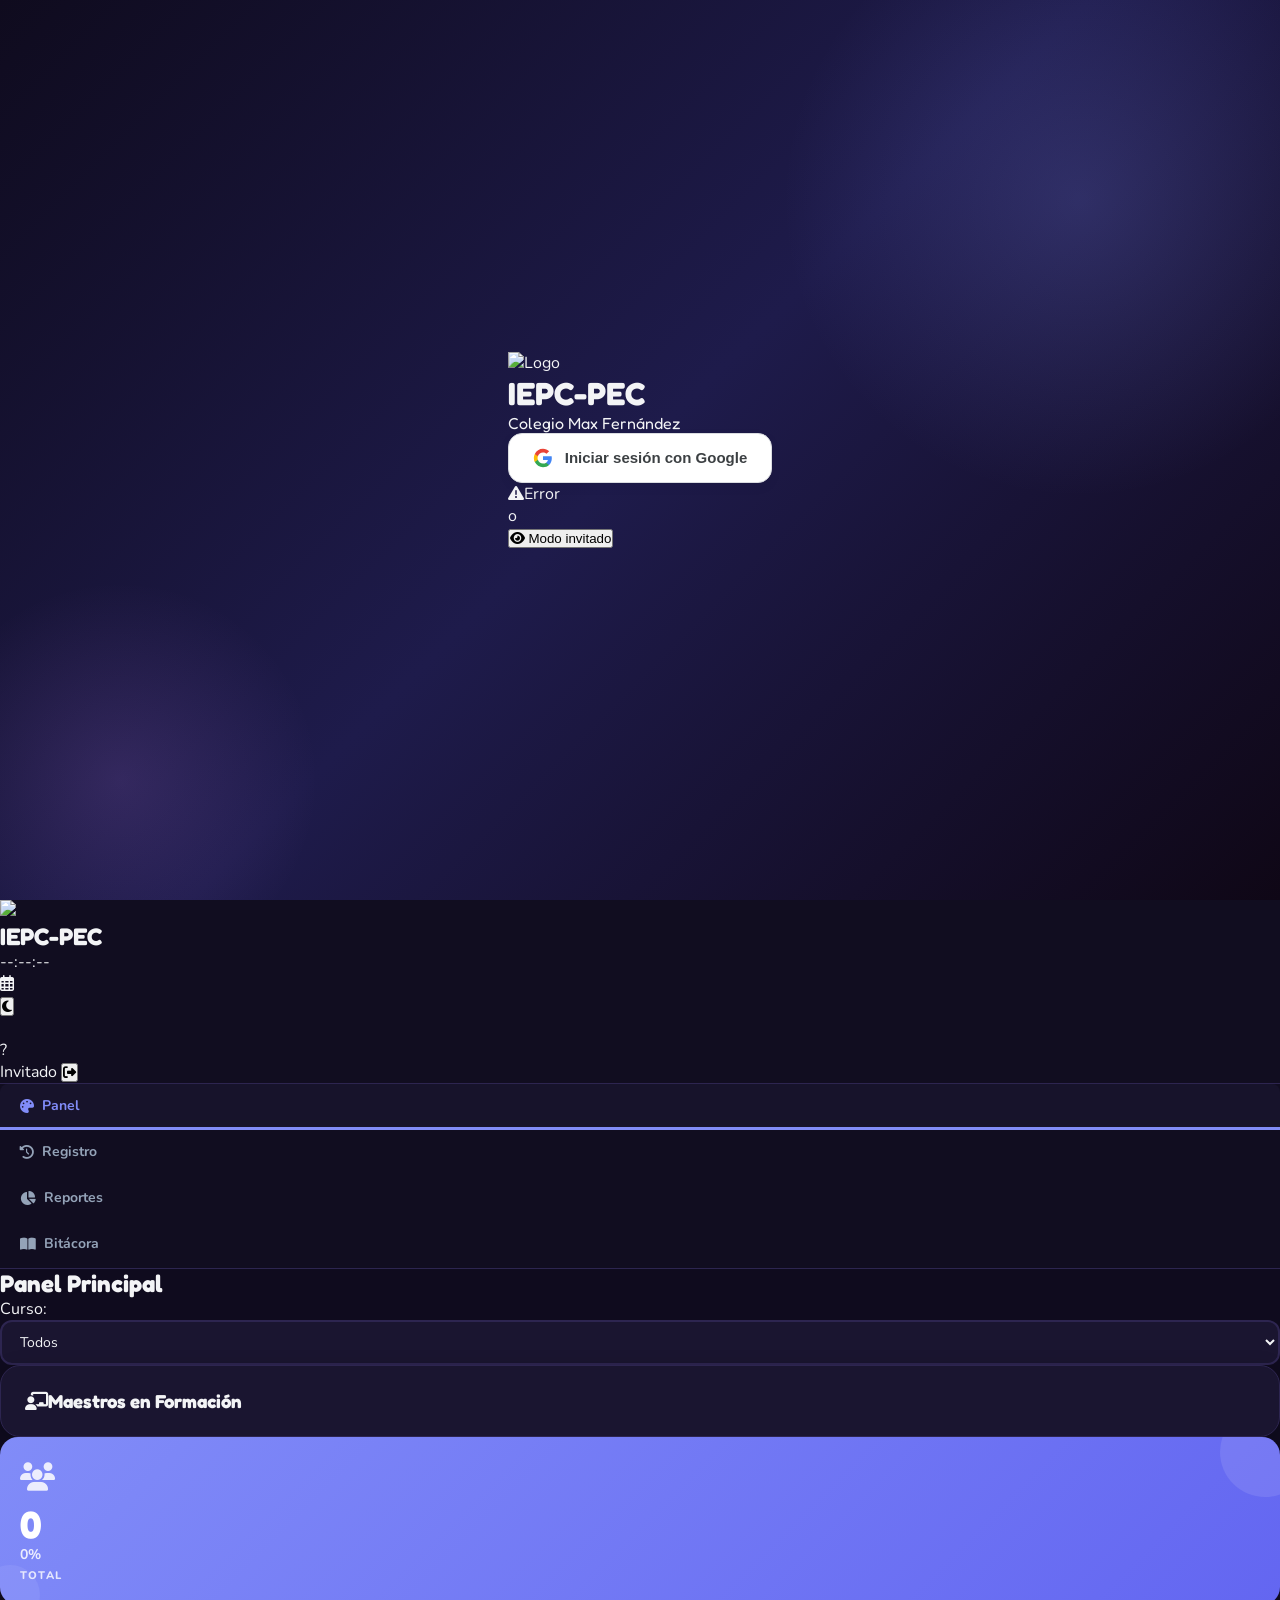
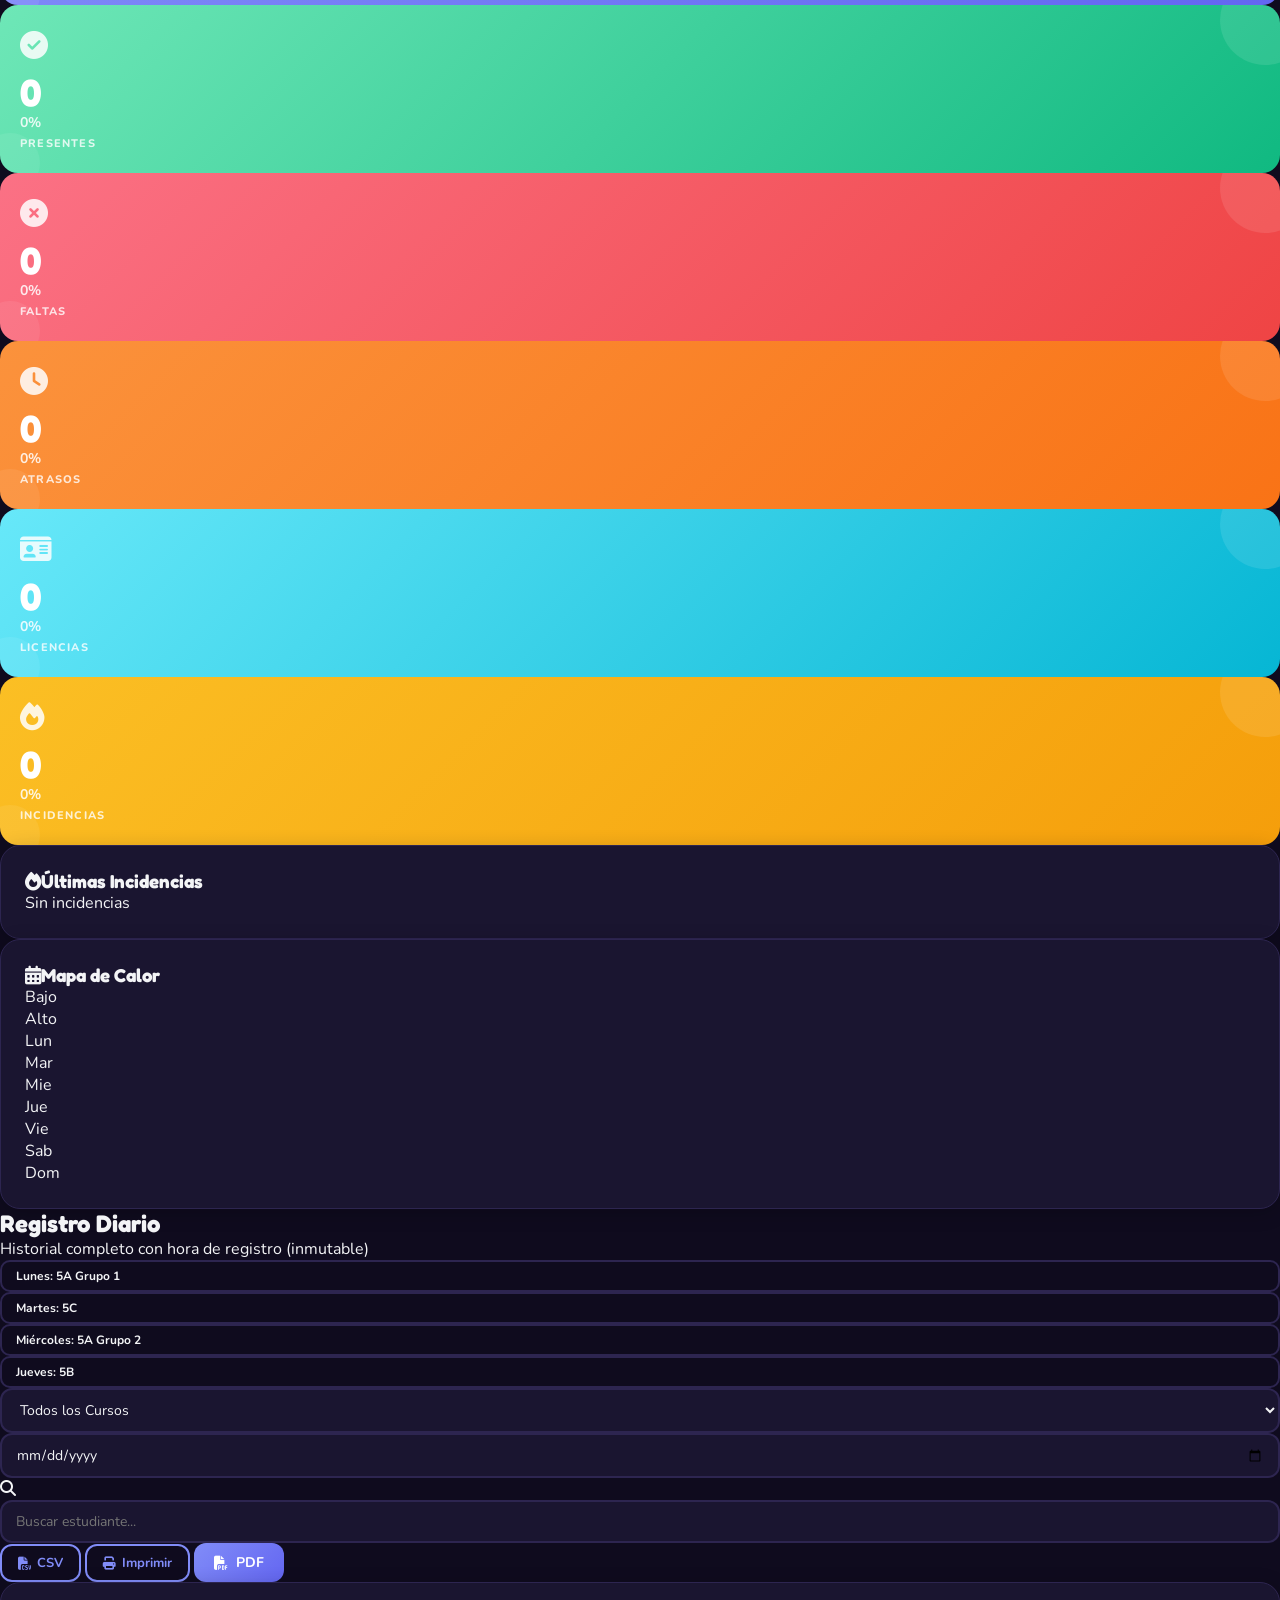
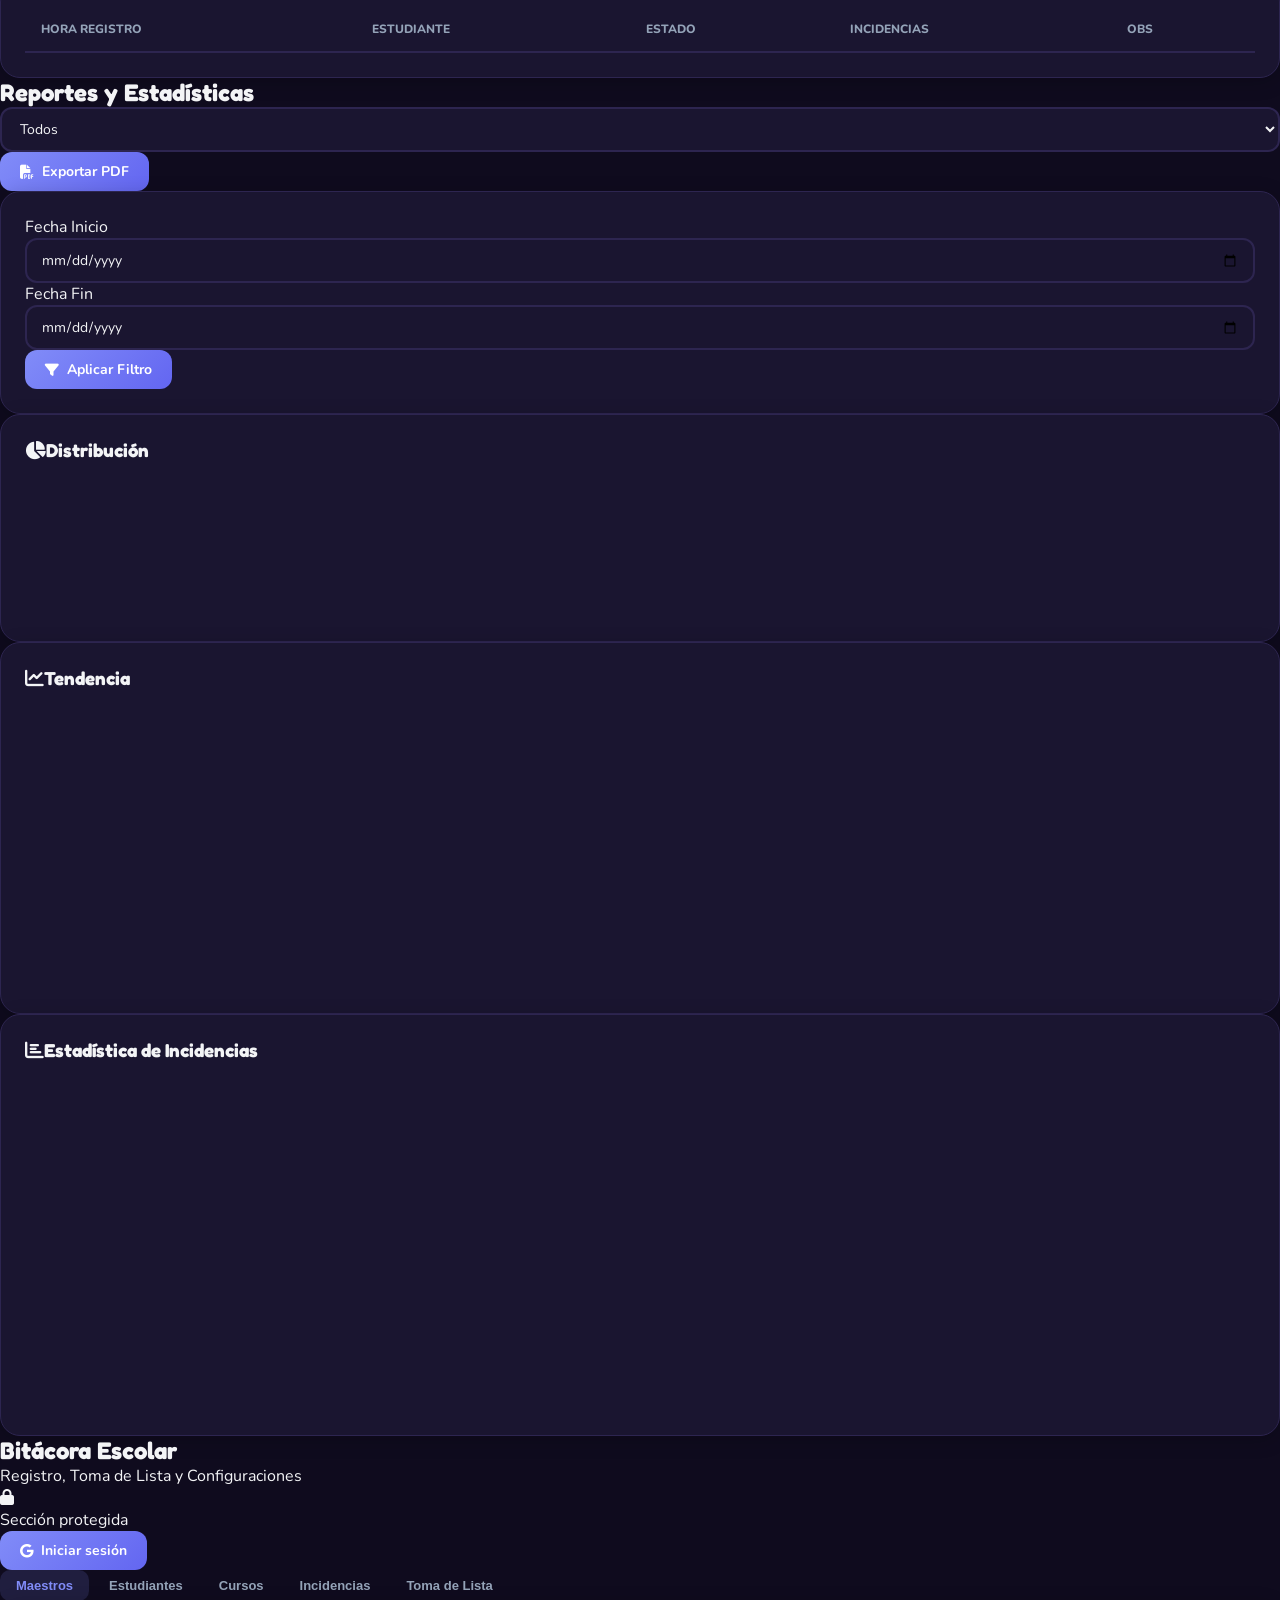
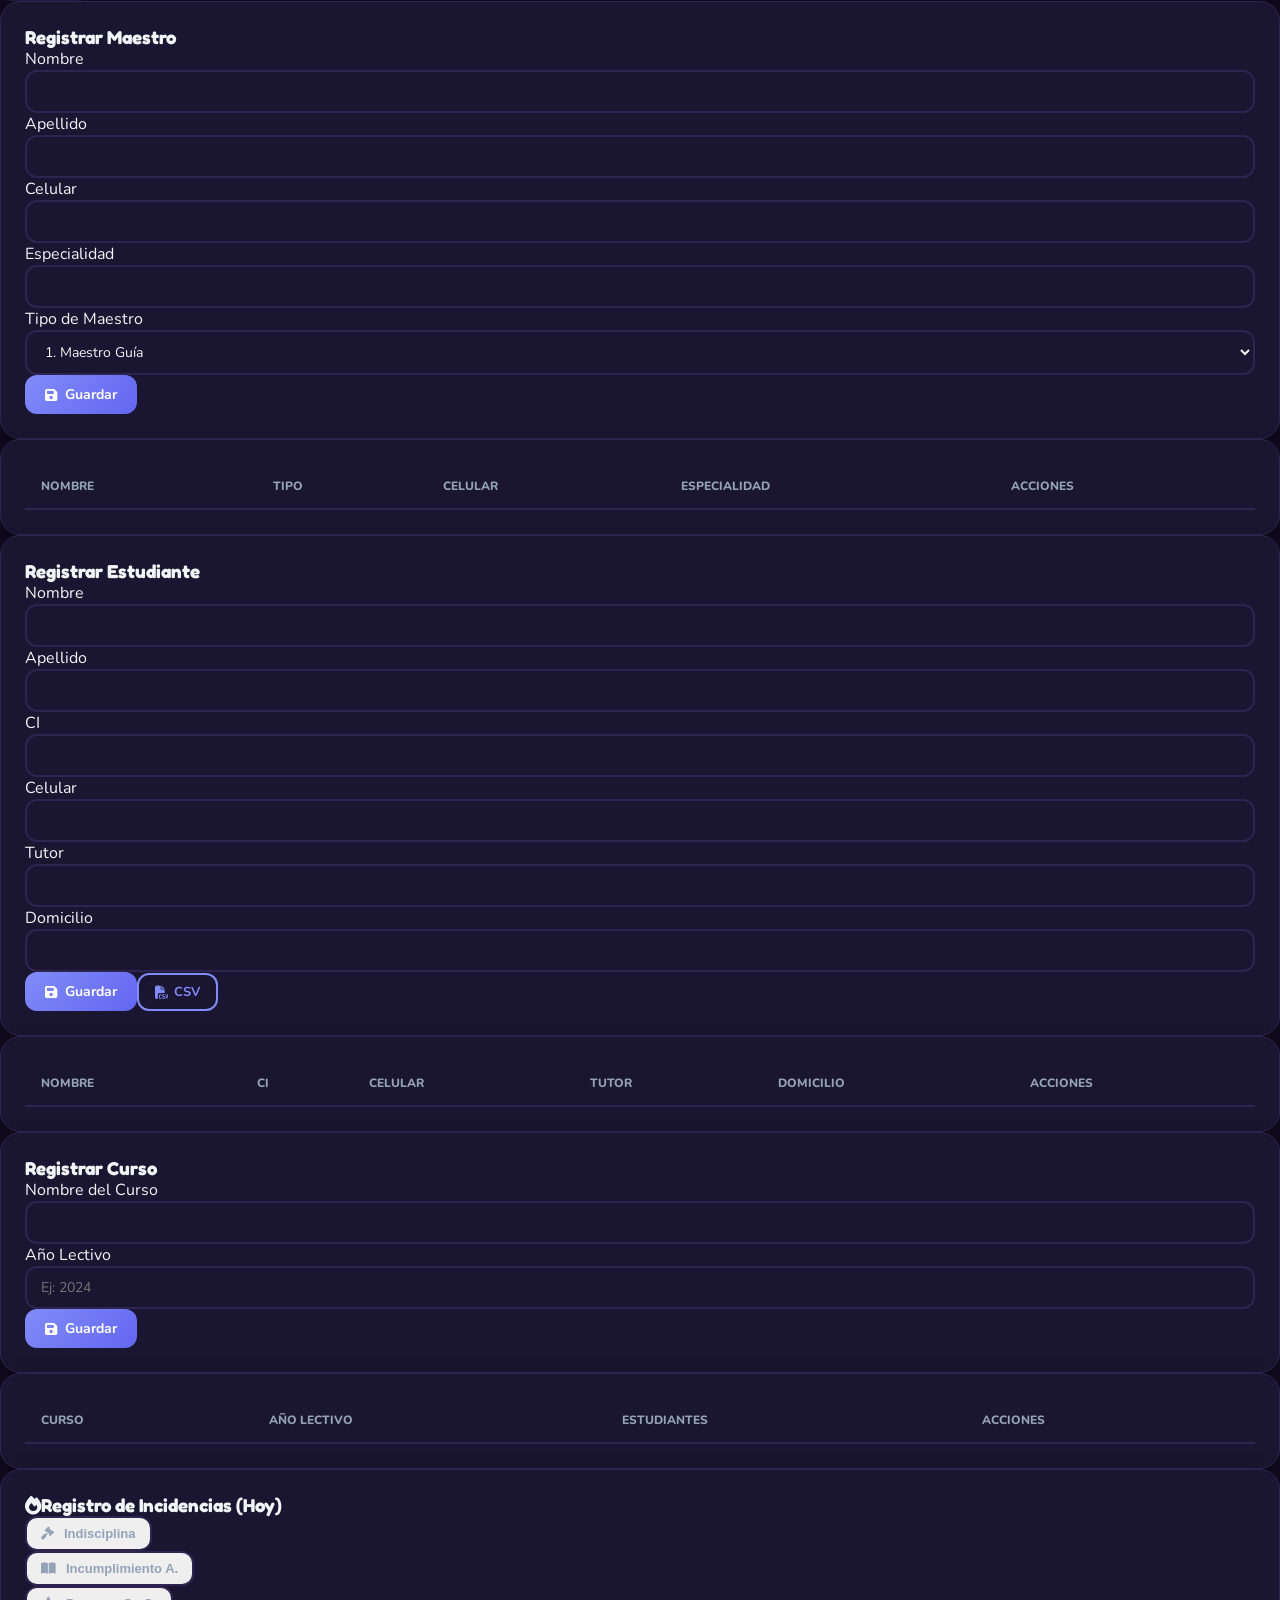
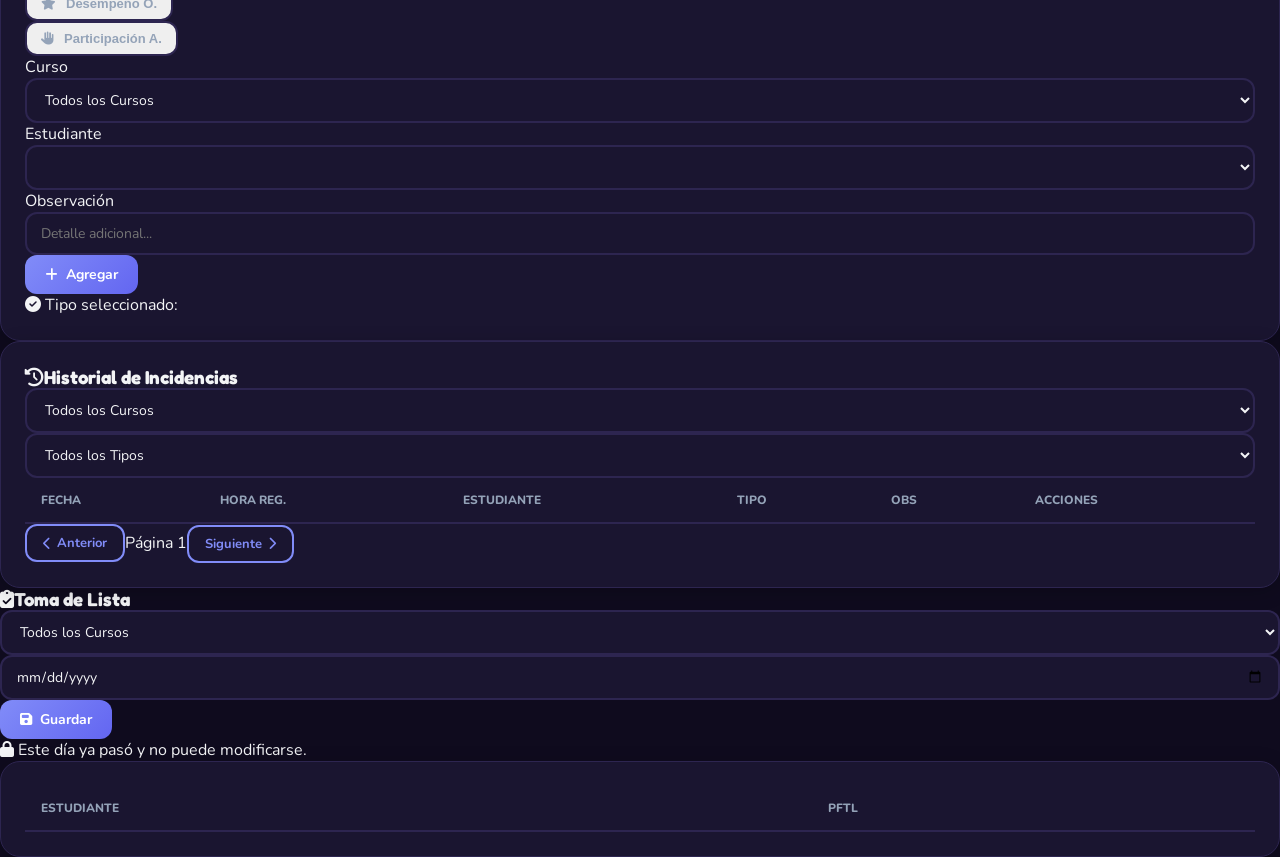
==== commit 3d63a3c9: "Rename IEPC PEC FUNCIONAL 17.html to index.html" ====
--- a/index.html
+++ b/index.html
@@ -9,14 +9,16 @@
 <link href="https://fonts.googleapis.com/css2?family=Fredoka:wght@500;600;700&family=Nunito:wght@400;600;700;800&display=swap" rel="stylesheet">
 <link rel="stylesheet" href="https://cdnjs.cloudflare.com/ajax/libs/font-awesome/6.5.1/css/all.min.css">
 <script src="https://cdn.tailwindcss.com"></script>
-<script>tailwind.config={darkMode:'class',theme:{extend:{fontFamily:{display:['Fredoka','sans-serif'],body:['Nunito','sans-serif']},colors:{mint:{100:'#d1fae5',200:'#a7f3d0',300:'#6ee7b7',400:'#34d399',500:'#10b981'},plum:{100:'#f3e8ff',200:'#e9d5ff',300:'#d8b4fe',400:'#c084fc',500:'#a855f7'}}}}}</script>
+<script>
+tailwind.config={darkMode:'class',theme:{extend:{fontFamily:{display:['Fredoka','sans-serif'],body:['Nunito','sans-serif']},colors:{mint:{100:'#d1fae5',200:'#a7f3d0',300:'#6ee7b7',400:'#34d399',500:'#10b981'},plum:{100:'#f3e8ff',200:'#e9d5ff',300:'#d8b4fe',400:'#c084fc',500:'#a855f7'}}}}}
+</script>
 <script src="https://cdn.jsdelivr.net/npm/chart.js@4"></script>
 <script src="https://cdn.jsdelivr.net/npm/chartjs-adapter-date-fns"></script>
 <script src="https://www.gstatic.com/firebasejs/10.12.0/firebase-app-compat.js"></script>
 <script src="https://www.gstatic.com/firebasejs/10.12.0/firebase-auth-compat.js"></script>
 <script src="https://www.gstatic.com/firebasejs/10.12.0/firebase-database-compat.js"></script>
 <script src="https://cdnjs.cloudflare.com/ajax/libs/jspdf/2.5.1/jspdf.umd.min.js"></script>
-<script src="https://cdnjs.cloudflare.com/ajax/libs/jspdf-autotable/3.8.2/jspdf.plugin.autotable.min.js"></script>
+<script src="https://cdnjs.cloudflare.com/ajax/libs/html2canvas/1.4.1/html2canvas.min.js"></script>
 <style>
 :root{--bg-primary:#f8f7ff;--bg-card:#ffffff;--text-primary:#1e1b4b;--text-secondary:#6b7280;--border:#e5e7eb;--nav-bg:#ffffff}
 .dark{--bg-primary:#0f0b1e;--bg-card:#1a1530;--text-primary:#f3f4f6;--text-secondary:#94a3b8;--border:#2d2550;--nav-bg:#110d20}
@@ -27,7 +29,10 @@
 @keyframes float{0%,100%{transform:translateY(0)}50%{transform:translateY(-10px)}}
 .animate-fadeInUp{animation:fadeInUp .5s ease-out both}
 .animate-float{animation:float 3s ease-in-out infinite}
-::-webkit-scrollbar{width:6px}::-webkit-scrollbar-track{background:transparent}::-webkit-scrollbar-thumb{background:#c084fc;border-radius:3px}::-webkit-scrollbar-thumb:hover{background:#a855f7}
+::-webkit-scrollbar{width:6px}
+::-webkit-scrollbar-track{background:transparent}
+::-webkit-scrollbar-thumb{background:#c084fc;border-radius:3px}
+::-webkit-scrollbar-thumb:hover{background:#a855f7}
 .login-bg{min-height:100vh;display:flex;align-items:center;justify-content:center;position:relative;overflow:hidden;background:linear-gradient(135deg,#f8f7ff 0%,#ede9fe 50%,#e0e7ff 100%)}
 .dark .login-bg{background:linear-gradient(135deg,#0f0b1e 0%,#1e1b4b 50%,#0f0716 100%)}
 .login-bg::before{content:'';position:absolute;width:600px;height:600px;background:radial-gradient(circle,rgba(129,140,248,0.2),transparent 70%);top:-100px;right:-100px;border-radius:50%;pointer-events:none}
@@ -50,464 +55,523 @@
 .badge-red{background:rgba(251,113,133,0.2);color:#EF4444;padding:4px 10px;border-radius:8px;font-size:11px;font-weight:700;display:inline-block}
 .badge-amber{background:rgba(252,211,77,0.2);color:#D97706;padding:4px 10px;border-radius:8px;font-size:11px;font-weight:700;display:inline-block}
 .badge-purple{background:rgba(192,132,252,0.2);color:#8B5CF6;padding:4px 10px;border-radius:8px;font-size:11px;font-weight:700;display:inline-block}
-.badge-sky{background:rgba(125,211,252,0.2);color:#0284C7;padding:4px 10px;border-radius:8px;font-size:11px;font-weight:700;display:inline-block}
+.badge-cyan{background:rgba(103,232,249,0.2);color:#06B6D4;padding:4px 10px;border-radius:8px;font-size:11px;font-weight:700;display:inline-block}
 .data-table{width:100%;border-collapse:separate;border-spacing:0}
 .data-table thead th{background:var(--bg-card);color:var(--text-secondary);font-size:12px;font-weight:800;text-transform:uppercase;padding:14px 16px;border-bottom:2px solid var(--border);text-align:left;position:sticky;top:0;z-index:1}
 .data-table tbody td{padding:14px 16px;border-bottom:1px solid var(--border);font-size:14px;vertical-align:middle}
 .data-table tbody tr:hover{background:rgba(129,140,248,0.04)}
 .toast-container{position:fixed;top:24px;right:24px;z-index:9999;display:flex;flex-direction:column;gap:10px;pointer-events:none}
 .toast{padding:14px 22px;border-radius:14px;color:#fff;font-weight:700;font-size:14px;display:flex;align-items:center;gap:10px;animation:fadeInUp .4s ease-out both;pointer-events:auto;box-shadow:0 10px 40px rgba(0,0,0,0.2);max-width:380px}
-.toast.success{background:linear-gradient(135deg,#6ee7b7,#10b981)}.toast.error{background:linear-gradient(135deg,#fb7185,#ef4444)}.toast.info{background:linear-gradient(135deg,#818cf8,#6366f1)}.toast.warning{background:linear-gradient(135deg,#fcd34d,#f59e0b);color:#78350f}
-.top-nav{background:var(--nav-bg);border-bottom:1px solid var(--border);backdrop-filter:blur(12px);position:sticky;top:0;z-index:40}
+.toast.success{background:linear-gradient(135deg,#6ee7b7,#10b981)}
+.toast.error{background:linear-gradient(135deg,#fb7185,#ef4444)}
+.toast.info{background:linear-gradient(135deg,#818cf8,#6366f1)}
+.toast.warning{background:linear-gradient(135deg,#fcd34d,#f59e0b);color:#78350f}
+.top-nav{background:var(--nav-bg);border-bottom:1px solid var(--border);backdrop-filter:blur(12px);-webkit-backdrop-filter:blur(12px);position:sticky;top:0;z-index:40}
 .nav-tab{padding:12px 20px;cursor:pointer;color:var(--text-secondary);font-weight:700;font-size:14px;border-bottom:3px solid transparent;transition:all .2s;display:flex;align-items:center;gap:8px;white-space:nowrap}
-.nav-tab:hover{color:var(--text-primary)}.nav-tab.active{color:#818cf8;border-bottom-color:#818cf8;background:rgba(129,140,248,0.05);border-radius:8px 8px 0 0}
+.nav-tab:hover{color:var(--text-primary)}
+.nav-tab.active{color:#818cf8;border-bottom-color:#818cf8;background:rgba(129,140,248,0.05);border-radius:8px 8px 0 0}
 .stat-module{border-radius:18px;padding:22px 20px;color:#fff;position:relative;overflow:hidden;transition:transform .25s,box-shadow .25s;min-height:130px;display:flex;flex-direction:column;justify-content:space-between}
 .stat-module:hover{transform:translateY(-5px);box-shadow:0 12px 28px rgba(0,0,0,0.25)}
-.stat-module .stat-icon{font-size:28px;opacity:.85;margin-bottom:8px}.stat-module .stat-number{font-family:'Fredoka',sans-serif;font-size:38px;font-weight:700;line-height:1;margin-bottom:2px}.stat-module .stat-pct{font-size:14px;font-weight:700;opacity:.85}.stat-module .stat-label{font-size:11px;font-weight:800;text-transform:uppercase;letter-spacing:1.2px;opacity:.8;margin-top:4px}
+.stat-module .stat-icon{font-size:28px;opacity:.85;margin-bottom:8px}
+.stat-module .stat-number{font-family:'Fredoka',sans-serif;font-size:38px;font-weight:700;line-height:1;margin-bottom:2px}
+.stat-module .stat-pct{font-size:14px;font-weight:700;opacity:.85}
+.stat-module .stat-label{font-size:11px;font-weight:800;text-transform:uppercase;letter-spacing:1.2px;opacity:.8;margin-top:4px}
 .stat-module::after{content:'';position:absolute;top:-30px;right:-30px;width:90px;height:90px;border-radius:50%;background:rgba(255,255,255,0.1);pointer-events:none}
 .stat-module::before{content:'';position:absolute;bottom:-20px;left:-20px;width:60px;height:60px;border-radius:50%;background:rgba(255,255,255,0.07);pointer-events:none}
-.stat-total{background:linear-gradient(135deg,#818cf8,#6366f1)}.stat-asist{background:linear-gradient(135deg,#6ee7b7,#10b981)}.stat-ausentes{background:linear-gradient(135deg,#fb7185,#ef4444)}.stat-atrasos{background:linear-gradient(135deg,#fb923c,#f97316)}.stat-licencias{background:linear-gradient(135deg,#67e8f9,#06b6d4)}.stat-incidencias{background:linear-gradient(135deg,#fbbf24,#f59e0b)}.stat-maestros{background:linear-gradient(135deg,#c084fc,#a855f7)}
-.heatmap-cell{width:100%;aspect-ratio:1;border-radius:4px;transition:all .2s;cursor:pointer;position:relative}.heatmap-cell:hover{transform:scale(1.3);z-index:2}
-.heatmap-tooltip{display:none;position:absolute;bottom:calc(100% + 6px);left:50%;transform:translateX(-50%);background:#1e1b4b;color:#fff;padding:4px 8px;border-radius:6px;font-size:11px;white-space:nowrap;z-index:10;pointer-events:none}.heatmap-cell:hover .heatmap-tooltip{display:block}
-.inc-card{border:2px solid var(--border);border-radius:12px;padding:8px 14px;cursor:pointer;transition:all .2s;display:flex;align-items:center;gap:10px;font-weight:700;font-size:13px;color:var(--text-secondary)}.inc-card:hover{border-color:#818cf8;color:var(--text-primary)}.inc-card.selected{background:rgba(129,140,248,0.1);border-color:#818cf8;color:#818cf8}
-.bitacora-tab{padding:8px 16px;border-radius:10px;font-weight:700;cursor:pointer;transition:all .2s;font-size:13px;color:var(--text-secondary);background:transparent;border:none}.bitacora-tab.active{background:rgba(129,140,248,0.15);color:#818cf8}
-.google-btn{display:flex;align-items:center;justify-content:center;gap:12px;width:100%;padding:14px 24px;background:#fff;color:#3C4043;border:1px solid #DADCE0;border-radius:14px;font-size:15px;font-weight:700;cursor:pointer;transition:all .2s;box-shadow:0 4px 12px rgba(0,0,0,0.05)}.google-btn:hover{box-shadow:0 4px 16px rgba(0,0,0,0.12);background:#f8f9fa}
-.modal-overlay{position:fixed;inset:0;background:rgba(0,0,0,0.5);z-index:50;display:none;align-items:center;justify-content:center;backdrop-filter:blur(6px)}.modal-overlay.active{display:flex}
+.stat-total{background:linear-gradient(135deg,#818cf8,#6366f1)}
+.stat-asist{background:linear-gradient(135deg,#6ee7b7,#10b981)}
+.stat-ausentes{background:linear-gradient(135deg,#fb7185,#ef4444)}
+.stat-atrasos{background:linear-gradient(135deg,#fb923c,#f97316)}
+.stat-licencias{background:linear-gradient(135deg,#67e8f9,#06b6d4)}
+.stat-incidencias{background:linear-gradient(135deg,#fbbf24,#f59e0b)}
+.heatmap-cell{width:100%;aspect-ratio:1;border-radius:4px;transition:all .2s;cursor:pointer;position:relative;border:1px solid rgba(128,128,128,0.15)}
+.heatmap-cell:hover{transform:scale(1.3);z-index:2}
+.heatmap-cell.today{box-shadow:0 0 0 3px #818cf8;z-index:2;border-color:#818cf8}
+.heatmap-tooltip{display:none;position:absolute;bottom:calc(100% + 6px);left:50%;transform:translateX(-50%);background:#1e1b4b;color:#fff;padding:4px 8px;border-radius:6px;font-size:11px;white-space:nowrap;z-index:10;pointer-events:none}
+.heatmap-cell:hover .heatmap-tooltip{display:block}
+.inc-card{border:2px solid var(--border);border-radius:12px;padding:8px 14px;cursor:pointer;transition:all .2s;display:flex;align-items:center;gap:10px;font-weight:700;font-size:13px;color:var(--text-secondary)}
+.inc-card:hover{border-color:#818cf8;color:var(--text-primary)}
+.inc-card.selected{background:rgba(129,140,248,0.1);border-color:#818cf8;color:#818cf8}
+.bitacora-tab{padding:8px 16px;border-radius:10px;font-weight:700;cursor:pointer;transition:all .2s;font-size:13px;color:var(--text-secondary);background:transparent;border:none}
+.bitacora-tab.active{background:rgba(129,140,248,0.15);color:#818cf8}
+.google-btn{display:flex;align-items:center;justify-content:center;gap:12px;width:100%;padding:14px 24px;background:#fff;color:#3C4043;border:1px solid #DADCE0;border-radius:14px;font-size:15px;font-weight:700;cursor:pointer;transition:all .2s;box-shadow:0 4px 12px rgba(0,0,0,0.05)}
+.google-btn:hover{box-shadow:0 4px 16px rgba(0,0,0,0.12);background:#f8f9fa}
+.modal-overlay{position:fixed;inset:0;background:rgba(0,0,0,0.5);z-index:50;display:none;align-items:center;justify-content:center;backdrop-filter:blur(6px)}
+.modal-overlay.active{display:flex}
 .modal-box{background:var(--bg-card);border-radius:24px;padding:32px;max-width:600px;width:90%;max-height:85vh;overflow-y:auto;animation:fadeInUp .3s ease-out;border:1px solid var(--border)}
-.eval-tab{padding:8px 14px;border-radius:8px;font-weight:700;cursor:pointer;transition:all .2s;font-size:12px;color:var(--text-secondary);background:var(--bg-card);border:1px solid var(--border)}.eval-tab.active{background:rgba(129,140,248,0.15);color:#818cf8;border-color:#818cf8}
-.eval-table input,.eval-table select{width:100%;padding:6px;border-radius:6px;border:1px solid var(--border);background:var(--bg-card);color:var(--text-primary);font-size:12px;font-family:'Nunito',sans-serif}.eval-table input:focus,.eval-table select:focus{border-color:#818cf8;outline:none}
-.export-bar{display:flex;gap:6px;flex-wrap:wrap}
-@media print{.top-nav,.no-print,.toast-container{display:none!important}body{background:#fff!important;color:#000!important}.card-premium{border:1px solid #ddd!important;background:#fff!important;box-shadow:none!important}.stat-module{box-shadow:none!important;break-inside:avoid}}
+.schedule-chip{padding:6px 14px;border-radius:10px;font-weight:700;font-size:12px;cursor:pointer;transition:all .2s;border:2px solid var(--border);white-space:nowrap}
+.schedule-chip:hover{border-color:#818cf8;background:rgba(129,140,248,0.05)}
+.schedule-chip.active{background:rgba(129,140,248,0.1);border-color:#818cf8;color:#818cf8}
+.sticker-emoji{position:absolute;font-size:20px;bottom:-2px;right:-4px;transform:rotate(15deg);filter:drop-shadow(0 1px 1px rgba(0,0,0,0.2))}
+@media print{.top-nav,.no-print,.toast-container{display:none!important}body{background:#fff!important;color:#000!important}.card-premium{border:1px solid #ddd!important;background:#fff!important;box-shadow:none!important}.data-table thead th{background:#f3f4f6!important;color:#000!important}.data-table tbody td{color:#000!important}.stat-module{box-shadow:none!important;break-inside:avoid}}
 </style>
 </head>
 <body class="bg-gray-50 dark:bg-[#0f0b1e]">
+
 <div id="toast-container" class="toast-container"></div>
 
-<!-- LOGIN -->
 <div id="login-screen" class="login-bg">
-<div class="relative z-10 w-full max-w-md px-4">
-<div class="text-center mb-8 animate-fadeInUp">
-<div class="inline-flex items-center justify-center w-28 h-28 rounded-3xl bg-white/60 dark:bg-white/5 backdrop-blur-md mb-4 animate-float p-2 border-2 border-indigo-300/50 dark:border-indigo-500/30 shadow-lg">
-<img src="https://z-cdn-media.chatglm.cn/files/35e2c8ff-e5fb-4d72-b2bb-5b234b571db8.png?auth_key=1878703243-37d89fb1e10b4a3bafb30cf68cb4daac-0-74512910f01f272813f3895df49a562f" alt="Logo" class="w-full h-full object-contain"></div>
-<h1 class="text-4xl font-bold text-indigo-600 dark:text-indigo-300 font-display">IEPC-PEC</h1>
-<p class="text-indigo-400/80 mt-2 text-lg font-display">Colegio Max Fernández</p></div>
-<div class="bg-white/70 dark:bg-white/5 backdrop-blur-xl border border-indigo-200/50 dark:border-indigo-500/20 rounded-3xl p-8 shadow-xl animate-fadeInUp" style="animation-delay:.15s">
-<button onclick="handleGoogleSignIn()" class="google-btn"><svg viewBox="0 0 24 24" style="width:20px;height:20px"><path d="M22.56 12.25c0-.78-.07-1.53-.2-2.25H12v4.26h5.92a5.06 5.06 0 0 1-2.2 3.32v2.77h3.57c2.08-1.92 3.28-4.74 3.28-8.1z" fill="#4285F4"/><path d="M12 23c2.97 0 5.46-.98 7.28-2.66l-3.57-2.77c-.98.66-2.23 1.06-3.71 1.06-2.86 0-5.29-1.93-6.16-4.53H2.18v2.84C3.99 20.53 7.7 23 12 23z" fill="#34A853"/><path d="M5.84 14.09c-.22-.66-.35-1.36-.35-2.09s.13-1.43.35-2.09V7.07H2.18C1.43 8.55 1 10.22 1 12s.43 3.45 1.18 4.93l2.85-2.22.81-.62z" fill="#FBBC05"/><path d="M12 5.38c1.62 0 3.06.56 4.21 1.64l3.15-3.15C17.45 2.09 14.97 1 12 1 7.7 1 3.99 3.47 2.18 7.07l3.66 2.84c.87-2.6 3.3-4.53 6.16-4.53z" fill="#EA4335"/></svg><span>Iniciar sesión con Google</span></button>
-<div id="login-error" class="hidden mt-4 p-3 rounded-xl bg-rose-100 dark:bg-rose-900/30 text-rose-600 dark:text-rose-300 text-sm text-center font-semibold"><i class="fas fa-exclamation-triangle mr-1"></i><span id="login-error-text">Error</span></div>
-<div class="mt-6 flex items-center gap-3"><div class="flex-1 h-px bg-indigo-200 dark:bg-indigo-800"></div><span class="text-indigo-300 text-xs">o</span><div class="flex-1 h-px bg-indigo-200 dark:bg-indigo-800"></div></div>
-<button onclick="handleGuestAccess()" class="w-full mt-4 py-3 rounded-xl border-2 border-indigo-200 dark:border-indigo-800 text-indigo-500 font-bold text-sm hover:bg-indigo-50 dark:hover:bg-indigo-900/20 transition-all"><i class="fas fa-eye text-xs mr-2"></i> Modo invitado</button>
-</div></div></div>
-
-<!-- APP -->
+    <div class="relative z-10 w-full max-w-md px-4">
+        <div class="text-center mb-8 animate-fadeInUp">
+            <div class="inline-flex items-center justify-center w-28 h-28 rounded-3xl bg-white/60 dark:bg-white/5 backdrop-blur-md mb-4 animate-float p-2 border-2 border-indigo-300/50 dark:border-indigo-500/30 shadow-lg">
+                <img src="https://z-cdn-media.chatglm.cn/files/35e2c8ff-e5fb-4d72-b2bb-5b234b571db8.png?auth_key=1878703243-37d89fb1e10b4a3bafb30cf68cb4daac-0-74512910f01f272813f3895df49a562f" alt="Logo" class="w-full h-full object-contain">
+            </div>
+            <h1 class="text-4xl font-bold text-indigo-600 dark:text-indigo-300 font-display">IEPC-PEC</h1>
+            <p class="text-indigo-400/80 mt-2 text-lg font-display">Colegio Max Fernández</p>
+        </div>
+        <div class="bg-white/70 dark:bg-white/5 backdrop-blur-xl border border-indigo-200/50 dark:border-indigo-500/20 rounded-3xl p-8 shadow-xl animate-fadeInUp" style="animation-delay:0.15s">
+            <button onclick="handleGoogleSignIn()" class="google-btn">
+                <svg viewBox="0 0 24 24" style="width:20px;height:20px"><path d="M22.56 12.25c0-.78-.07-1.53-.2-2.25H12v4.26h5.92a5.06 5.06 0 0 1-2.2 3.32v2.77h3.57c2.08-1.92 3.28-4.74 3.28-8.1z" fill="#4285F4"/><path d="M12 23c2.97 0 5.46-.98 7.28-2.66l-3.57-2.77c-.98.66-2.23 1.06-3.71 1.06-2.86 0-5.29-1.93-6.16-4.53H2.18v2.84C3.99 20.53 7.7 23 12 23z" fill="#34A853"/><path d="M5.84 14.09c-.22-.66-.35-1.36-.35-2.09s.13-1.43.35-2.09V7.07H2.18C1.43 8.55 1 10.22 1 12s.43 3.45 1.18 4.93l2.85-2.22.81-.62z" fill="#FBBC05"/><path d="M12 5.38c1.62 0 3.06.56 4.21 1.64l3.15-3.15C17.45 2.09 14.97 1 12 1 7.7 1 3.99 3.47 2.18 7.07l3.66 2.84c.87-2.6 3.3-4.53 6.16-4.53z" fill="#EA4335"/></svg>
+                <span>Iniciar sesión con Google</span>
+            </button>
+            <div id="login-error" class="hidden mt-4 p-3 rounded-xl bg-rose-100 dark:bg-rose-900/30 text-rose-600 dark:text-rose-300 text-sm text-center font-semibold">
+                <i class="fas fa-exclamation-triangle mr-1"></i><span id="login-error-text">Error</span>
+            </div>
+            <div class="mt-6 flex items-center gap-3">
+                <div class="flex-1 h-px bg-indigo-200 dark:bg-indigo-800"></div>
+                <span class="text-indigo-300 text-xs">o</span>
+                <div class="flex-1 h-px bg-indigo-200 dark:bg-indigo-800"></div>
+            </div>
+            <button onclick="handleGuestAccess()" class="w-full mt-4 py-3 rounded-xl border-2 border-indigo-200 dark:border-indigo-800 text-indigo-500 font-bold text-sm hover:bg-indigo-50 dark:hover:bg-indigo-900/20 transition-all">
+                <i class="fas fa-eye text-xs mr-2"></i> Modo invitado
+            </button>
+        </div>
+    </div>
+</div>
+
 <div id="main-app" class="hidden min-h-screen flex flex-col">
-<header class="top-nav flex items-center justify-between px-4 md:px-6 h-16 border-b border-indigo-100 dark:border-indigo-900/50">
-<div class="flex items-center gap-3"><div class="w-9 h-9 rounded-xl overflow-hidden border-2 border-indigo-300 dark:border-indigo-600 flex-shrink-0"><img src="https://z-cdn-media.chatglm.cn/files/35e2c8ff-e5fb-4d72-b2bb-5b234b571db8.png?auth_key=1878703243-37d89fb1e10b4a3bafb30cf68cb4daac-0-74512910f01f272813f3895df49a562f" class="w-full h-full object-cover"></div><h2 class="font-display font-bold text-lg text-indigo-600 dark:text-indigo-300 hidden md:block">IEPC-PEC</h2></div>
-<div class="flex items-center gap-4"><div class="text-xs font-mono font-bold text-indigo-400" id="header-clock">--:--:--</div><div class="text-sm font-semibold px-3 py-1 rounded-full bg-indigo-50 dark:bg-indigo-900/30 text-indigo-500 hidden md:flex items-center gap-2"><i class="far fa-calendar-alt"></i> <span id="header-date"></span></div><button onclick="toggleTheme()" class="p-2 rounded-lg hover:bg-indigo-50 dark:hover:bg-indigo-900/30 text-indigo-400 transition"><i class="fas fa-moon" id="theme-icon"></i></button><div class="flex items-center gap-2"><div class="w-8 h-8 rounded-full bg-indigo-100 dark:bg-indigo-900 flex items-center justify-center text-indigo-500 text-xs font-bold overflow-hidden"><img id="user-avatar-img" src="" class="w-full h-full object-cover hidden"><div id="user-avatar-letter">?</div></div><span class="text-sm font-bold hidden lg:block" id="user-display-name">Invitado</span><button onclick="handleLogout()" class="text-indigo-300 hover:text-rose-400 transition text-sm ml-1"><i class="fas fa-sign-out-alt"></i></button></div></div>
-</header>
-<nav class="top-nav border-b border-indigo-100 dark:border-indigo-900/50 overflow-x-auto flex items-center px-4 md:px-6 gap-1 no-print">
-<div class="nav-tab active" data-section="dashboard" onclick="navigateTo('dashboard')"><i class="fas fa-palette"></i> Panel</div>
-<div class="nav-tab" data-section="registro" onclick="navigateTo('registro')"><i class="fas fa-clock-rotate-left"></i> Registro</div>
-<div class="nav-tab" data-section="calificaciones" onclick="navigateTo('calificaciones')"><i class="fas fa-clipboard-list"></i> Calificaciones</div>
-<div class="nav-tab" data-section="reportes" onclick="navigateTo('reportes')"><i class="fas fa-chart-pie"></i> Reportes</div>
-<div class="nav-tab" data-section="bitacora" onclick="navigateTo('bitacora')"><i class="fas fa-book-open"></i> Bitácora</div>
-</nav>
-<main class="flex-1 p-4 md:p-6 max-w-7xl mx-auto w-full">
-
-<!-- PANEL PRINCIPAL -->
-<section id="section-dashboard" class="section-page animate-fadeInUp">
-<div class="flex justify-between items-center mb-4 no-print">
-  <h2 class="text-2xl font-display font-bold text-indigo-500">Panel Principal</h2>
-  <select id="dashboard-curso-filter" class="form-input w-auto text-sm" onchange="refreshDashboard()"><option value="">Todos los Cursos</option></select>
+
+    <header class="top-nav flex items-center justify-between px-4 md:px-6 h-16 border-b border-indigo-100 dark:border-indigo-900/50">
+        <div class="flex items-center gap-3">
+            <div class="w-9 h-9 rounded-xl overflow-hidden border-2 border-indigo-300 dark:border-indigo-600 flex-shrink-0">
+                <img src="https://z-cdn-media.chatglm.cn/files/35e2c8ff-e5fb-4d72-b2bb-5b234b571db8.png?auth_key=1878703243-37d89fb1e10b4a3bafb30cf68cb4daac-0-74512910f01f272813f3895df49a562f" class="w-full h-full object-cover">
+            </div>
+            <h2 class="font-display font-bold text-lg text-indigo-600 dark:text-indigo-300 hidden md:block">IEPC-PEC</h2>
+        </div>
+        <div class="flex items-center gap-4">
+            <div class="text-xs font-mono font-bold text-indigo-400" id="header-clock">--:--:--</div>
+            <div class="text-sm font-semibold px-3 py-1 rounded-full bg-indigo-50 dark:bg-indigo-900/30 text-indigo-500 hidden md:flex items-center gap-2">
+                <i class="far fa-calendar-alt"></i> <span id="header-date"></span>
+            </div>
+            <button onclick="toggleTheme()" class="p-2 rounded-lg hover:bg-indigo-50 dark:hover:bg-indigo-900/30 text-indigo-400 transition">
+                <i class="fas fa-moon" id="theme-icon"></i>
+            </button>
+            <div class="flex items-center gap-2">
+                <div class="w-8 h-8 rounded-full bg-indigo-100 dark:bg-indigo-900 flex items-center justify-center text-indigo-500 text-xs font-bold overflow-hidden">
+                    <img id="user-avatar-img" src="" class="w-full h-full object-cover hidden">
+                    <div id="user-avatar-letter">?</div>
+                </div>
+                <span class="text-sm font-bold hidden lg:block" id="user-display-name">Invitado</span>
+                <button onclick="handleLogout()" class="text-indigo-300 hover:text-rose-400 transition text-sm ml-1">
+                    <i class="fas fa-sign-out-alt"></i>
+                </button>
+            </div>
+        </div>
+    </header>
+
+    <nav class="top-nav border-b border-indigo-100 dark:border-indigo-900/50 overflow-x-auto flex items-center px-4 md:px-6 gap-1 no-print">
+        <div class="nav-tab active" data-section="dashboard" onclick="navigateTo('dashboard')"><i class="fas fa-palette"></i> Panel</div>
+        <div class="nav-tab" data-section="registro" onclick="navigateTo('registro')"><i class="fas fa-clock-rotate-left"></i> Registro</div>
+        <div class="nav-tab" data-section="reportes" onclick="navigateTo('reportes')"><i class="fas fa-chart-pie"></i> Reportes</div>
+        <div class="nav-tab" data-section="bitacora" onclick="navigateTo('bitacora')"><i class="fas fa-book-open"></i> Bitácora</div>
+    </nav>
+
+    <main class="flex-1 p-4 md:p-6 max-w-7xl mx-auto w-full">
+
+        <!-- PANEL PRINCIPAL -->
+        <section id="section-dashboard" class="section-page animate-fadeInUp">
+            <div class="flex flex-col md:flex-row justify-between items-start md:items-center mb-2 gap-3">
+                <h2 class="font-display text-2xl font-bold" style="color:var(--text-primary)">Panel Principal</h2>
+                <div class="flex items-center gap-2 no-print">
+                    <label class="text-xs font-bold text-gray-400">Curso:</label>
+                    <select id="course-filter-dashboard" class="form-input w-auto py-1 text-sm" onchange="setGlobalCourseFilter(this.value)"><option value="">Todos</option></select>
+                </div>
+            </div>
+
+            <!-- MAESTROS EN FORMACIÓN DINÁMICO -->
+            <div id="maestros-formacion-container" class="card-premium mb-8 border-l-4 border-indigo-400 animate-fadeInUp hidden" style="animation-delay:.1s">
+                <h3 class="font-display font-bold text-indigo-500 mb-4"><i class="fas fa-chalkboard-teacher mr-2"></i>Maestros en Formación</h3>
+                <div id="maestros-formacion-list" class="grid grid-cols-1 sm:grid-cols-3 gap-4"></div>
+            </div>
+
+            <div class="grid grid-cols-2 md:grid-cols-3 gap-4 mb-8">
+                <div class="stat-module stat-total animate-fadeInUp" style="animation-delay:.15s"><div><div class="stat-icon"><i class="fas fa-users"></i></div><div class="stat-number" id="val-total">0</div><div class="stat-pct" id="pct-total">0%</div></div><div class="stat-label">Total</div></div>
+                <div class="stat-module stat-asist animate-fadeInUp" style="animation-delay:.2s"><div><div class="stat-icon"><i class="fas fa-check-circle"></i></div><div class="stat-number" id="val-presentes">0</div><div class="stat-pct" id="pct-presentes">0%</div></div><div class="stat-label">Presentes</div></div>
+                <div class="stat-module stat-ausentes animate-fadeInUp" style="animation-delay:.25s"><div><div class="stat-icon"><i class="fas fa-times-circle"></i></div><div class="stat-number" id="val-ausentes">0</div><div class="stat-pct" id="pct-ausentes">0%</div></div><div class="stat-label">Faltas</div></div>
+                <div class="stat-module stat-atrasos animate-fadeInUp" style="animation-delay:.3s"><div><div class="stat-icon"><i class="fas fa-clock"></i></div><div class="stat-number" id="val-atrasos">0</div><div class="stat-pct" id="pct-atrasos">0%</div></div><div class="stat-label">Atrasos</div></div>
+                <div class="stat-module stat-licencias animate-fadeInUp" style="animation-delay:.35s"><div><div class="stat-icon"><i class="fas fa-id-card"></i></div><div class="stat-number" id="val-licencias">0</div><div class="stat-pct" id="pct-licencias">0%</div></div><div class="stat-label">Licencias</div></div>
+                <div class="stat-module stat-incidencias animate-fadeInUp" style="animation-delay:.4s"><div><div class="stat-icon"><i class="fas fa-fire"></i></div><div class="stat-number" id="val-incidencias">0</div><div class="stat-pct" id="pct-incidencias">0%</div></div><div class="stat-label">Incidencias</div></div>
+            </div>
+
+            <div class="grid grid-cols-1 lg:grid-cols-2 gap-6">
+                <div class="card-premium"><h3 class="font-display font-bold text-indigo-400 mb-4"><i class="fas fa-fire mr-2"></i>Últimas Incidencias</h3><div id="last-incidents" class="space-y-3 max-h-64 overflow-y-auto"><p class="text-sm text-center py-8 text-gray-400">Sin incidencias</p></div></div>
+                <div class="card-premium"><div class="flex items-center justify-between mb-4"><h3 class="font-display font-bold text-purple-400"><i class="fas fa-calendar-alt mr-2"></i>Mapa de Calor</h3><div class="flex items-center gap-2 text-xs text-gray-400"><span>Bajo</span><div class="flex gap-1"><div class="w-3 h-3 rounded bg-rose-400"></div><div class="w-3 h-3 rounded bg-amber-300"></div><div class="w-3 h-3 rounded bg-mint-300"></div></div><span>Alto</span></div></div><div class="grid grid-cols-7 gap-1 text-center mb-1 text-[10px] font-bold text-gray-400"><div>Lun</div><div>Mar</div><div>Mie</div><div>Jue</div><div>Vie</div><div>Sab</div><div>Dom</div></div><div id="heatmap-grid" class="grid grid-cols-7 gap-1"></div></div>
+            </div>
+        </section>
+
+        <!-- REGISTRO DIARIO -->
+        <section id="section-registro" class="section-page hidden animate-fadeInUp">
+            <div class="mb-6"><h1 class="text-2xl font-display font-bold text-indigo-500">Registro Diario</h1><p class="text-sm text-gray-400 mt-1">Historial completo con hora de registro (inmutable)</p></div>
+            
+            <div class="flex gap-2 mb-4 overflow-x-auto pb-2 no-print">
+                <div class="schedule-chip" onclick="applyScheduleFilter('Lunes')">Lunes: 5A Grupo 1</div>
+                <div class="schedule-chip" onclick="applyScheduleFilter('Martes')">Martes: 5C</div>
+                <div class="schedule-chip" onclick="applyScheduleFilter('Miércoles')">Miércoles: 5A Grupo 2</div>
+                <div class="schedule-chip" onclick="applyScheduleFilter('Jueves')">Jueves: 5B</div>
+            </div>
+
+            <div class="flex flex-col md:flex-row gap-3 mb-4 no-print">
+                <select id="course-filter-registro" class="form-input w-auto" onchange="setGlobalCourseFilter(this.value)"><option value="">Todos los Cursos</option></select>
+                <input type="date" id="registro-date" class="form-input w-auto" onchange="renderRegistroDiario()">
+                <div class="flex-1 relative">
+                    <i class="fas fa-search absolute left-3 top-1/2 -translate-y-1/2 text-indigo-300"></i>
+                    <input type="text" id="registro-search" class="form-input pl-10" placeholder="Buscar estudiante..." oninput="renderRegistroDiario()">
+                </div>
+                <div class="flex gap-2">
+                    <button onclick="exportRegistroCSV()" class="btn-secondary"><i class="fas fa-file-csv"></i> CSV</button>
+                    <button onclick="printRegistro()" class="btn-secondary"><i class="fas fa-print"></i> Imprimir</button>
+                    <button onclick="exportRegistroPDF()" class="btn-primary"><i class="fas fa-file-pdf"></i> PDF</button>
+                </div>
+            </div>
+            <div class="card-premium p-0 overflow-hidden">
+                <div class="overflow-x-auto"><table class="data-table"><thead><tr><th>Hora Registro</th><th>Estudiante</th><th>Estado</th><th>Incidencias</th><th>Obs</th></tr></thead><tbody id="registro-body"></tbody></table></div>
+            </div>
+        </section>
+
+        <!-- REPORTES -->
+        <section id="section-reportes" class="section-page hidden animate-fadeInUp">
+            <div class="flex flex-col md:flex-row items-start md:items-center justify-between mb-6 gap-3">
+                <div><h1 class="text-2xl font-display font-bold text-indigo-500">Reportes y Estadísticas</h1></div>
+                <div class="flex gap-2 flex-wrap items-center no-print">
+                    <select id="course-filter-reportes" class="form-input w-auto py-1 text-sm" onchange="setGlobalCourseFilter(this.value)"><option value="">Todos</option></select>
+                    <button onclick="exportPDF()" class="btn-primary text-xs py-2 px-3"><i class="fas fa-file-pdf"></i> Exportar PDF</button>
+                </div>
+            </div>
+            
+            <div class="card-premium mb-6 no-print">
+                <div class="flex flex-col md:flex-row gap-4 items-end">
+                    <div class="flex-1">
+                        <label class="block text-xs font-bold mb-1 text-gray-400">Fecha Inicio</label>
+                        <input type="date" id="report-from" class="form-input" onchange="setReportDates()">
+                    </div>
+                    <div class="flex-1">
+                        <label class="block text-xs font-bold mb-1 text-gray-400">Fecha Fin</label>
+                        <input type="date" id="report-to" class="form-input" onchange="setReportDates()">
+                    </div>
+                    <button onclick="renderReportes()" class="btn-primary h-[44px]"><i class="fas fa-filter"></i> Aplicar Filtro</button>
+                </div>
+            </div>
+
+            <div class="grid grid-cols-1 lg:grid-cols-2 gap-6 mb-6">
+                <div class="card-premium"><h3 class="font-display font-bold text-purple-400 mb-4"><i class="fas fa-chart-pie mr-2"></i>Distribución</h3><div style="max-width:300px;margin:0 auto"><canvas id="report-pie"></canvas></div></div>
+                <div class="card-premium"><h3 class="font-display font-bold text-indigo-400 mb-4"><i class="fas fa-chart-line mr-2"></i>Tendencia</h3><div style="height:300px"><canvas id="report-line"></canvas></div></div>
+            </div>
+            <div class="card-premium"><h3 class="font-display font-bold text-rose-400 mb-4"><i class="fas fa-chart-bar mr-2"></i>Estadística de Incidencias</h3><div style="height:350px"><canvas id="report-inc-line"></canvas></div></div>
+        </section>
+
+        <!-- BITÁCORA -->
+        <section id="section-bitacora" class="section-page hidden animate-fadeInUp">
+            <div class="mb-6"><h1 class="text-2xl font-display font-bold text-indigo-500">Bitácora Escolar</h1><p class="text-sm text-gray-400 mt-1">Registro, Toma de Lista y Configuraciones</p></div>
+            <div id="bitacora-locked" class="hidden text-center py-16"><i class="fas fa-lock text-5xl mb-4 text-purple-300"></i><p class="text-lg font-bold">Sección protegida</p><button onclick="handleGoogleSignIn()" class="btn-primary mt-4"><i class="fab fa-google"></i> Iniciar sesión</button></div>
+            <div id="bitacora-content">
+                <div class="flex gap-2 mb-5 flex-wrap border-b border-indigo-100 dark:border-indigo-900 pb-3 no-print">
+                    <button onclick="switchBitabTab('reg-maestro')" class="bitacora-tab active" data-tab="reg-maestro">Maestros</button>
+                    <button onclick="switchBitabTab('reg-estudiante')" class="bitacora-tab" data-tab="reg-estudiante">Estudiantes</button>
+                    <button onclick="switchBitabTab('reg-cursos')" class="bitacora-tab" data-tab="reg-cursos">Cursos</button>
+                    <button onclick="switchBitabTab('reg-incidencias')" class="bitacora-tab" data-tab="reg-incidencias">Incidencias</button>
+                    <button onclick="switchBitabTab('toma-lista')" class="bitacora-tab" data-tab="toma-lista">Toma de Lista</button>
+                </div>
+
+                <!-- MAESTROS -->
+                <div id="tab-reg-maestro" class="bitacora-tab-content">
+                    <div class="card-premium mb-4">
+                        <h3 class="font-display font-bold text-rose-400 mb-4">Registrar Maestro</h3>
+                        <div class="grid grid-cols-1 sm:grid-cols-2 gap-4">
+                            <div><label class="block text-xs font-bold mb-1 text-gray-400">Nombre</label><input type="text" id="bit-nombre-m" class="form-input"></div>
+                            <div><label class="block text-xs font-bold mb-1 text-gray-400">Apellido</label><input type="text" id="bit-apellido-m" class="form-input"></div>
+                            <div><label class="block text-xs font-bold mb-1 text-gray-400">Celular</label><input type="text" id="bit-celular-m" class="form-input"></div>
+                            <div><label class="block text-xs font-bold mb-1 text-gray-400">Especialidad</label><input type="text" id="bit-esp-m" class="form-input"></div>
+                            <div class="sm:col-span-2">
+                                <label class="block text-xs font-bold mb-1 text-gray-400">Tipo de Maestro</label>
+                                <select id="bit-tipo-m" class="form-input">
+                                    <option value="Maestro Guía">1. Maestro Guía</option>
+                                    <option value="Maestro Acompañante">2. Maestro Acompañante</option>
+                                    <option value="Maestro en Formación">3. Maestro en Formación</option>
+                                </select>
+                            </div>
+                        </div>
+                        <button onclick="saveMaestro()" class="btn-primary mt-4"><i class="fas fa-save"></i> Guardar</button>
+                    </div>
+                    <div class="card-premium p-0 overflow-hidden"><div class="overflow-x-auto"><table class="data-table"><thead><tr><th>Nombre</th><th>Tipo</th><th>Celular</th><th>Especialidad</th><th>Acciones</th></tr></thead><tbody id="maestros-table-body"></tbody></table></div></div>
+                </div>
+
+                <!-- ESTUDIANTES -->
+                <div id="tab-reg-estudiante" class="bitacora-tab-content hidden">
+                    <div class="card-premium mb-4"><h3 class="font-display font-bold text-purple-400 mb-4">Registrar Estudiante</h3><div class="grid grid-cols-1 sm:grid-cols-2 lg:grid-cols-3 gap-4"><div><label class="block text-xs font-bold mb-1 text-gray-400">Nombre</label><input type="text" id="bit-nombre-e" class="form-input"></div><div><label class="block text-xs font-bold mb-1 text-gray-400">Apellido</label><input type="text" id="bit-apellido-e" class="form-input"></div><div><label class="block text-xs font-bold mb-1 text-gray-400">CI</label><input type="text" id="bit-ci-e" class="form-input"></div><div><label class="block text-xs font-bold mb-1 text-gray-400">Celular</label><input type="text" id="bit-celular-e" class="form-input"></div><div><label class="block text-xs font-bold mb-1 text-gray-400">Tutor</label><input type="text" id="bit-tutor-e" class="form-input"></div><div><label class="block text-xs font-bold mb-1 text-gray-400">Domicilio</label><input type="text" id="bit-dom-e" class="form-input"></div></div><div class="flex gap-3 mt-4 flex-wrap"><button onclick="saveEstudiante()" class="btn-primary"><i class="fas fa-save"></i> Guardar</button><button onclick="exportCSV('estudiantes')" class="btn-secondary"><i class="fas fa-file-csv"></i> CSV</button></div></div>
+                    <div class="card-premium p-0 overflow-hidden"><div class="overflow-x-auto"><table class="data-table" id="estudiantes-bit-table"><thead><tr><th>Nombre</th><th>CI</th><th>Celular</th><th>Tutor</th><th>Domicilio</th><th>Acciones</th></tr></thead><tbody id="estudiantes-bit-table-body"></tbody></table></div></div>
+                </div>
+
+                <!-- CURSOS -->
+                <div id="tab-reg-cursos" class="bitacora-tab-content hidden">
+                    <div class="card-premium mb-4"><h3 class="font-display font-bold text-cyan-400 mb-4">Registrar Curso</h3><div class="grid grid-cols-1 sm:grid-cols-2 gap-4"><div><label class="block text-xs font-bold mb-1 text-gray-400">Nombre del Curso</label><input type="text" id="bit-nombre-c" class="form-input"></div><div><label class="block text-xs font-bold mb-1 text-gray-400">Año Lectivo</label><input type="text" id="bit-anio-c" class="form-input" placeholder="Ej: 2024"></div></div><button onclick="saveCurso()" class="btn-primary mt-4"><i class="fas fa-save"></i> Guardar</button></div>
+                    <div class="card-premium p-0 overflow-hidden"><div class="overflow-x-auto"><table class="data-table"><thead><tr><th>Curso</th><th>Año Lectivo</th><th>Estudiantes</th><th>Acciones</th></tr></thead><tbody id="cursos-table-body"></tbody></table></div></div>
+                </div>
+
+                <!-- INCIDENCIAS -->
+                <div id="tab-reg-incidencias" class="bitacora-tab-content hidden">
+                    <div class="card-premium p-0 overflow-hidden mb-4">
+                        <div class="p-4 border-b flex flex-col md:flex-row justify-between items-start md:items-center gap-3" style="border-color:var(--border)"><h3 class="font-display font-bold text-amber-400"><i class="fas fa-fire mr-2"></i>Registro de Incidencias (Hoy)</h3><div class="flex gap-2 flex-wrap"><button onclick="selectIncType('Indisciplina')" class="inc-card" data-inc="Indisciplina"><i class="fas fa-gavel text-rose-400"></i> Indisciplina</button><button onclick="selectIncType('Incumplimiento Academico')" class="inc-card" data-inc="Incumplimiento Academico"><i class="fas fa-book-open text-amber-400"></i> Incumplimiento A.</button><button onclick="selectIncType('Desempeño Optimo')" class="inc-card" data-inc="Desempeño Optimo"><i class="fas fa-star text-yellow-400"></i> Desempeño O.</button><button onclick="selectIncType('Participacion Activa')" class="inc-card" data-inc="Participacion Activa"><i class="fas fa-hand text-emerald-400"></i> Participación A.</button></div></div>
+                        <div class="p-4 bg-indigo-50/50 dark:bg-indigo-900/10 border-b" style="border-color:var(--border)"><div class="flex gap-3 items-end"><div class="flex-1"><label class="block text-xs font-bold mb-1 text-gray-400">Curso</label><select id="inc-course-select" class="form-input" onchange="filterIncStudentSelect()"><option value="">Todos los Cursos</option></select></div><div class="flex-1"><label class="block text-xs font-bold mb-1 text-gray-400">Estudiante</label><select id="inc-student" class="form-input"></select></div><div class="flex-1"><label class="block text-xs font-bold mb-1 text-gray-400">Observación</label><input type="text" id="inc-obs" class="form-input" placeholder="Detalle adicional..."></div><button onclick="saveIncidence()" class="btn-primary whitespace-nowrap h-[44px]"><i class="fas fa-plus"></i> Agregar</button></div><p id="inc-type-selected" class="text-xs mt-2 font-bold text-indigo-400 hidden"><i class="fas fa-check-circle mr-1"></i> Tipo seleccionado: <span id="inc-type-label"></span></p></div>
+                    </div>
+                    <div class="card-premium">
+                        <div class="flex flex-col md:flex-row justify-between items-start md:items-center mb-4 gap-3"><h3 class="font-display font-bold text-amber-400"><i class="fas fa-history mr-2"></i>Historial de Incidencias</h3><div class="flex gap-2 w-full md:w-auto"><select id="inc-filter-course" class="form-input w-auto py-1 text-xs" onchange="renderIncidenciasTable()"><option value="">Todos los Cursos</option></select><select id="inc-filter-type" class="form-input w-auto py-1 text-xs" onchange="renderIncidenciasTable()"><option value="">Todos los Tipos</option><option value="Indisciplina">Indisciplina</option><option value="Incumplimiento Academico">Incumplimiento A.</option><option value="Desempeño Optimo">Desempeño O.</option><option value="Participacion Activa">Participación A.</option></select></div></div>
+                        <div class="overflow-x-auto"><table class="data-table"><thead><tr><th>Fecha</th><th>Hora Reg.</th><th>Estudiante</th><th>Tipo</th><th>Obs</th><th>Acciones</th></tr></thead><tbody id="incidencias-table-body"></tbody></table></div>
+                        <div class="flex justify-between items-center mt-4 text-sm"><button id="inc-prev" onclick="changeIncPage(-1)" class="btn-secondary text-xs py-1" disabled><i class="fas fa-chevron-left"></i> Anterior</button><span id="inc-page-info" class="font-bold text-gray-400">Página 1</span><button id="inc-next" onclick="changeIncPage(1)" class="btn-secondary text-xs py-1">Siguiente <i class="fas fa-chevron-right"></i></button></div>
+                    </div>
+                </div>
+
+                <!-- TOMA DE LISTA -->
+                <div id="tab-toma-lista" class="bitacora-tab-content hidden">
+                    <div class="flex flex-col sm:flex-row items-start sm:items-center justify-between mb-4 gap-3"><h3 class="font-display font-bold text-emerald-400"><i class="fas fa-clipboard-check mr-2"></i>Toma de Lista</h3><div class="flex gap-3 items-center flex-wrap"><select id="course-filter-toma" class="form-input w-auto py-1 text-sm" onchange="setGlobalCourseFilter(this.value)"><option value="">Todos los Cursos</option></select><input type="date" id="toma-date" class="form-input w-auto" onchange="renderTomaLista()"><button onclick="saveTomaLista()" id="toma-save-btn" class="btn-primary"><i class="fas fa-save"></i> Guardar</button></div></div>
+                    <div id="toma-status" class="hidden mb-3 p-3 rounded-xl bg-amber-50 dark:bg-amber-900/20 text-amber-600 dark:text-amber-300 text-sm font-bold"><i class="fas fa-lock mr-2"></i> Este día ya pasó y no puede modificarse.</div>
+                    <div class="card-premium p-0 overflow-hidden"><div class="overflow-x-auto"><table class="data-table"><thead><tr><th>Estudiante</th><th class="text-center w-3/5"><div class="flex justify-around"><span class="text-emerald-400">P</span><span class="text-rose-400">F</span><span class="text-amber-400">T</span><span class="text-purple-400">L</span></div></th></tr></thead><tbody id="toma-body"></tbody></table></div></div>
+                </div>
+            </div>
+        </section>
+
+    </main>
 </div>
-<div class="card-premium mb-6">
-  <h3 class="font-display font-bold text-purple-400 mb-4"><i class="fas fa-chalkboard-teacher mr-2"></i>Maestros en Formación</h3>
-  <div id="maestros-form-list" class="grid grid-cols-1 md:grid-cols-2 lg:grid-cols-3 gap-3 max-h-60 overflow-y-auto"><p class="text-sm text-center py-4 text-gray-400 col-span-full">Sin registros</p></div>
-</div>
-<div class="grid grid-cols-2 md:grid-cols-3 lg:grid-cols-7 gap-4 mb-6">
-<div class="stat-module stat-total animate-fadeInUp"><div><div class="stat-icon"><i class="fas fa-users"></i></div><div class="stat-number" id="val-total">0</div><div class="stat-pct" id="pct-total">0%</div></div><div class="stat-label">Total</div></div>
-<div class="stat-module stat-asist animate-fadeInUp" style="animation-delay:.05s"><div><div class="stat-icon"><i class="fas fa-check-circle"></i></div><div class="stat-number" id="val-presentes">0</div><div class="stat-pct" id="pct-presentes">0%</div></div><div class="stat-label">Asistencias</div></div>
-<div class="stat-module stat-ausentes animate-fadeInUp" style="animation-delay:.1s"><div><div class="stat-icon"><i class="fas fa-times-circle"></i></div><div class="stat-number" id="val-ausentes">0</div><div class="stat-pct" id="pct-ausentes">0%</div></div><div class="stat-label">Ausentes</div></div>
-<div class="stat-module stat-atrasos animate-fadeInUp" style="animation-delay:.15s"><div><div class="stat-icon"><i class="fas fa-clock"></i></div><div class="stat-number" id="val-atrasos">0</div><div class="stat-pct" id="pct-atrasos">0%</div></div><div class="stat-label">Atrasos</div></div>
-<div class="stat-module stat-licencias animate-fadeInUp" style="animation-delay:.2s"><div><div class="stat-icon"><i class="fas fa-id-card"></i></div><div class="stat-number" id="val-licencias">0</div><div class="stat-pct" id="pct-licencias">0%</div></div><div class="stat-label">Licencias</div></div>
-<div class="stat-module stat-incidencias animate-fadeInUp" style="animation-delay:.25s"><div><div class="stat-icon"><i class="fas fa-fire"></i></div><div class="stat-number" id="val-incidencias">0</div><div class="stat-pct" id="pct-incidencias">0%</div></div><div class="stat-label">Incidencias</div></div>
-<div class="stat-module stat-maestros animate-fadeInUp" style="animation-delay:.3s"><div><div class="stat-icon"><i class="fas fa-chalkboard-teacher"></i></div><div class="stat-number" id="val-maestros-form">0</div></div><div class="stat-label">Maestros Form.</div></div>
-</div>
-<div class="grid grid-cols-1 lg:grid-cols-2 gap-6">
-<div class="card-premium"><h3 class="font-display font-bold text-indigo-400 mb-4"><i class="fas fa-fire mr-2"></i>Últimas Incidencias</h3><div id="last-incidents" class="space-y-3 max-h-64 overflow-y-auto"><p class="text-sm text-center py-8 text-gray-400">Sin incidencias</p></div></div>
-<div class="card-premium"><div class="flex items-center justify-between mb-4"><h3 class="font-display font-bold text-purple-400"><i class="fas fa-calendar-alt mr-2"></i>Mapa de Calor</h3><div class="flex items-center gap-2 text-xs text-gray-400"><span>Bajo</span><div class="flex gap-1"><div class="w-3 h-3 rounded bg-rose-400"></div><div class="w-3 h-3 rounded bg-amber-300"></div><div class="w-3 h-3 rounded bg-mint-300"></div></div><span>Alto</span></div></div><div class="grid grid-cols-7 gap-1 text-center mb-1 text-[10px] font-bold text-gray-400"><div>Lun</div><div>Mar</div><div>Mie</div><div>Jue</div><div>Vie</div><div>Sab</div><div>Dom</div></div><div id="heatmap-grid" class="grid grid-cols-7 gap-1"></div></div>
-</div>
-</section>
-
-<!-- REGISTRO DIARIO -->
-<section id="section-registro" class="section-page hidden animate-fadeInUp">
-<div class="flex items-center justify-between mb-4 flex-wrap gap-3">
-<h1 class="text-2xl font-display font-bold text-indigo-500">Registro Diario</h1>
-<div class="export-bar no-print">
-<button onclick="exportCSV('reportes')" class="btn-secondary text-xs py-1 px-3"><i class="fas fa-file-csv"></i> CSV</button>
-<button onclick="printSection('section-registro')" class="btn-secondary text-xs py-1 px-3"><i class="fas fa-print"></i> Imprimir</button>
-<button onclick="downloadSectionPDF('section-registro','Registro_Diario')" class="btn-primary text-xs py-1 px-3"><i class="fas fa-file-pdf"></i> PDF</button>
-</div>
-</div>
-<div class="flex flex-col md:flex-row gap-3 mb-4 no-print"><input type="date" id="registro-date" class="form-input w-auto" onchange="renderRegistroDiario()"><div class="flex-1 relative"><i class="fas fa-search absolute left-3 top-1/2 -translate-y-1/2 text-indigo-300"></i><input type="text" id="registro-search" class="form-input pl-10" placeholder="Buscar..." oninput="renderRegistroDiario()"></div></div>
-<div class="card-premium p-0 overflow-hidden"><div class="overflow-x-auto"><table class="data-table"><thead><tr><th>#</th><th>Hora</th><th>Estudiante</th><th>Estado</th><th>Incidencias</th><th>Obs</th></tr></thead><tbody id="registro-body"></tbody></table></div></div>
-</section>
-
-<!-- CALIFICACIONES -->
-<section id="section-calificaciones" class="section-page hidden animate-fadeInUp">
-<div class="flex items-center justify-between mb-4 flex-wrap gap-3">
-<h1 class="text-2xl font-display font-bold text-indigo-500">Calificaciones de Evaluación</h1>
-<div class="export-bar no-print">
-<button onclick="printSection('section-calificaciones')" class="btn-secondary text-xs py-1 px-3"><i class="fas fa-print"></i> Imprimir</button>
-<button onclick="downloadSectionPDF('section-calificaciones','Calificaciones')" class="btn-primary text-xs py-1 px-3"><i class="fas fa-file-pdf"></i> PDF</button>
-</div>
-</div>
-<div class="card-premium mb-4 p-4 no-print">
-  <div class="flex flex-col md:flex-row gap-4 items-end">
-    <div class="flex-1"><label class="block text-xs font-bold mb-1 text-gray-400">Curso</label><select id="calif-curso-select" class="form-input" onchange="renderCalificaciones()"><option value="">Seleccionar Curso</option></select></div>
-    <div class="flex-1"><label class="block text-xs font-bold mb-1 text-gray-400">Fecha de Evaluación</label><input type="date" id="calif-date" class="form-input" onchange="saveCalifDate()"></div>
-  </div>
-  <div class="flex gap-2 mt-4">
-    <button onclick="switchCalifTab('cotejo')" id="calif-tab-cotejo" class="eval-tab active" data-califtab="cotejo">Evaluación Cotejo</button>
-    <button onclick="switchCalifTab('rubrica')" id="calif-tab-rubrica" class="eval-tab" data-califtab="rubrica">Evaluación Rúbrica</button>
-  </div>
-</div>
-<div id="calif-table-cotejo" class="card-premium p-0 overflow-hidden">
-  <div class="overflow-x-auto"><table class="data-table"><thead><tr><th>#</th><th>Estudiante</th><th>Puntaje Cotejo</th><th>Observación Cotejo</th><th class="no-print">Acción</th></tr></thead><tbody id="calif-body-cotejo"></tbody></table></div>
-</div>
-<div id="calif-table-rubrica" class="card-premium p-0 overflow-hidden hidden">
-  <div class="overflow-x-auto"><table class="data-table"><thead><tr><th>#</th><th>Estudiante</th><th>Puntaje Rúbrica</th><th>Observación Rúbrica</th><th class="no-print">Acción</th></tr></thead><tbody id="calif-body-rubrica"></tbody></table></div>
-</div>
-</section>
-
-<!-- REPORTES -->
-<section id="section-reportes" class="section-page hidden animate-fadeInUp">
-<div class="flex items-center justify-between mb-6 flex-wrap gap-3">
-<h1 class="text-2xl font-display font-bold text-indigo-500">Reportes</h1>
-<div class="export-bar no-print">
-<button onclick="exportCSV('reportes')" class="btn-secondary text-xs py-1 px-3"><i class="fas fa-file-csv"></i> CSV</button>
-<button onclick="printSection('section-reportes')" class="btn-secondary text-xs py-1 px-3"><i class="fas fa-print"></i> Imprimir</button>
-<button onclick="downloadSectionPDF('section-reportes','Reportes')" class="btn-primary text-xs py-1 px-3"><i class="fas fa-file-pdf"></i> PDF</button>
-</div>
-</div>
-<div class="card-premium mb-6 p-4 flex flex-col md:flex-row gap-4 items-end no-print">
-<div class="flex-1 w-full"><label class="block text-xs font-bold mb-1 text-gray-400">Curso</label><select id="rpt-curso-select" class="form-input" onchange="renderReportes()"><option value="">Todos</option></select></div>
-<div class="flex-1 w-full"><label class="block text-xs font-bold mb-1 text-gray-400">Desde</label><input type="date" id="rpt-date-from" class="form-input" onchange="renderReportes()"></div>
-<div class="flex-1 w-full"><label class="block text-xs font-bold mb-1 text-gray-400">Hasta</label><input type="date" id="rpt-date-to" class="form-input" onchange="renderReportes()"></div>
-</div>
-<div class="grid grid-cols-1 lg:grid-cols-2 gap-6 mb-6">
-<div class="card-premium"><h3 class="font-display font-bold text-purple-400 mb-4"><i class="fas fa-chart-pie mr-2"></i>Distribución</h3><div style="max-width:300px;margin:0 auto"><canvas id="report-pie"></canvas></div></div>
-<div class="card-premium"><h3 class="font-display font-bold text-indigo-400 mb-4"><i class="fas fa-chart-line mr-2"></i>Tendencia</h3><div style="height:300px"><canvas id="report-line"></canvas></div></div>
-</div>
-<div class="card-premium mb-6"><h3 class="font-display font-bold text-amber-400 mb-4"><i class="fas fa-chart-bar mr-2"></i>Nivel de Incidencias</h3><div style="height:300px"><canvas id="report-inc"></canvas></div></div>
-<div class="grid grid-cols-1 lg:grid-cols-2 gap-6">
-  <div class="card-premium"><h3 class="font-display font-bold text-emerald-400 mb-4"><i class="fas fa-clipboard-check mr-2"></i>Evaluación Cotejo</h3><div style="height:300px"><canvas id="report-cotejo"></canvas></div></div>
-  <div class="card-premium"><h3 class="font-display font-bold text-amber-400 mb-4"><i class="fas fa-award mr-2"></i>Evaluación Rúbrica</h3><div style="height:300px"><canvas id="report-rubrica"></canvas></div></div>
-</div>
-</section>
-
-<!-- BITACORA -->
-<section id="section-bitacora" class="section-page hidden animate-fadeInUp">
-<div class="mb-6"><h1 class="text-2xl font-display font-bold text-indigo-500">Bitácora Escolar</h1></div>
-<div id="bitacora-locked" class="hidden text-center py-16"><i class="fas fa-lock text-5xl mb-4 text-purple-300"></i><p class="text-lg font-bold">Sección protegida</p><button onclick="handleGoogleSignIn()" class="btn-primary mt-4"><i class="fab fa-google"></i> Iniciar sesión</button></div>
-<div id="bitacora-content">
-<div class="flex gap-2 mb-5 flex-wrap border-b border-indigo-100 dark:border-indigo-900 pb-3 no-print">
-<button onclick="switchBitabTab('reg-maestro')" class="bitacora-tab active" data-tab="reg-maestro">Maestros</button>
-<button onclick="switchBitabTab('reg-est-curso')" class="bitacora-tab" data-tab="reg-est-curso">Estudiantes / Cursos</button>
-<button onclick="switchBitabTab('reg-incidencias')" class="bitacora-tab" data-tab="reg-incidencias">Incidencias</button>
-<button onclick="switchBitabTab('toma-lista')" class="bitacora-tab" data-tab="toma-lista">Toma de Lista</button>
-<button onclick="switchBitabTab('evaluacion')" class="bitacora-tab" data-tab="evaluacion">Evaluación</button>
-</div>
-
-<!-- MAESTROS -->
-<div id="tab-reg-maestro" class="bitacora-tab-content">
-<div class="card-premium mb-4"><h3 class="font-display font-bold text-rose-400 mb-4">Registrar Maestro</h3><div class="grid grid-cols-1 sm:grid-cols-2 lg:grid-cols-3 gap-4"><div><label class="block text-xs font-bold mb-1 text-gray-400">Nombre</label><input type="text" id="bit-nombre-m" class="form-input"></div><div><label class="block text-xs font-bold mb-1 text-gray-400">Apellido</label><input type="text" id="bit-apellido-m" class="form-input"></div><div><label class="block text-xs font-bold mb-1 text-gray-400">Tipo</label><select id="bit-tipo-m" class="form-input"><option value="MAESTRO EN FORMACION">Maestro en Formación</option><option value="MAESTRO GUÍA">Maestro Guía</option><option value="MAESTRO ACOMPAÑANTE">Maestro Acompañante</option></select></div><div><label class="block text-xs font-bold mb-1 text-gray-400">Celular</label><input type="text" id="bit-celular-m" class="form-input"></div><div><label class="block text-xs font-bold mb-1 text-gray-400">Especialidad</label><input type="text" id="bit-esp-m" class="form-input"></div></div><button onclick="saveMaestro()" class="btn-primary mt-4"><i class="fas fa-save"></i> Guardar</button></div>
-<div class="card-premium p-0 overflow-hidden"><div class="overflow-x-auto"><table class="data-table" id="maestros-bit-table"><thead><tr><th>#</th><th>Nombre</th><th>Tipo</th><th>Celular</th><th>Especialidad</th><th>Acciones</th></tr></thead><tbody id="maestros-table-body"></tbody></table></div></div>
-</div>
-
-<!-- ESTUDIANTES / CURSOS -->
-<div id="tab-reg-est-curso" class="bitacora-tab-content hidden">
-<div class="card-premium mb-4">
-<h3 class="font-display font-bold text-sky-400 mb-4"><i class="fas fa-graduation-cap mr-2"></i>Registrar Curso</h3>
-<div class="grid grid-cols-1 sm:grid-cols-2 gap-4">
-<div><label class="block text-xs font-bold mb-1 text-gray-400">Nombre del Curso</label><input type="text" id="bit-nombre-c" class="form-input" placeholder="Ej: Matemáticas I"></div>
-<div><label class="block text-xs font-bold mb-1 text-gray-400">Año Lectivo</label><input type="text" id="bit-anio-c" class="form-input" placeholder="Ej: 2025"></div>
-</div>
-<div class="mt-4"><label class="block text-xs font-bold mb-2 text-gray-400">Días de Clase</label>
-<div class="flex flex-wrap gap-3">
-<label class="flex items-center gap-2 text-sm"><input type="checkbox" value="Lun" class="curso-dias"> Lun</label>
-<label class="flex items-center gap-2 text-sm"><input type="checkbox" value="Mar" class="curso-dias"> Mar</label>
-<label class="flex items-center gap-2 text-sm"><input type="checkbox" value="Mie" class="curso-dias"> Mié</label>
-<label class="flex items-center gap-2 text-sm"><input type="checkbox" value="Jue" class="curso-dias"> Jue</label>
-<label class="flex items-center gap-2 text-sm"><input type="checkbox" value="Vie" class="curso-dias"> Vie</label>
-<label class="flex items-center gap-2 text-sm"><input type="checkbox" value="Sab" class="curso-dias"> Sáb</label>
-</div></div>
-<button onclick="saveCurso()" class="btn-primary mt-4"><i class="fas fa-save"></i> Guardar Curso</button>
-</div>
-<div class="card-premium p-0 overflow-hidden mb-6"><div class="overflow-x-auto"><table class="data-table" id="cursos-table"><thead><tr><th>#</th><th>Curso</th><th>Año</th><th>Días</th><th>Acciones</th></tr></thead><tbody id="cursos-table-body"></tbody></table></div></div>
-
-<div class="card-premium mb-4">
-<h3 class="font-display font-bold text-purple-400 mb-4"><i class="fas fa-user-graduate mr-2"></i>Registrar Estudiante</h3>
-<div class="grid grid-cols-1 sm:grid-cols-2 lg:grid-cols-4 gap-4">
-<div><label class="block text-xs font-bold mb-1 text-gray-400">Nombre</label><input type="text" id="bit-nombre-e" class="form-input"></div>
-<div><label class="block text-xs font-bold mb-1 text-gray-400">Apellido</label><input type="text" id="bit-apellido-e" class="form-input"></div>
-<div><label class="block text-xs font-bold mb-1 text-gray-400">Sexo</label><select id="bit-sexo-e" class="form-input"><option value="">Seleccionar</option><option value="Masculino">Masculino</option><option value="Femenino">Femenino</option></select></div>
-<div><label class="block text-xs font-bold mb-1 text-gray-400">Curso</label><select id="bit-curso-e" class="form-input"><option value="">Sin curso</option></select></div>
-</div>
-<button onclick="saveEstudiante()" class="btn-primary mt-4"><i class="fas fa-save"></i> Guardar Estudiante</button>
-</div>
-
-<div class="flex flex-col md:flex-row justify-between items-start md:items-center gap-4 mb-4">
-  <div class="flex items-center gap-3">
-    <label class="font-bold text-sm text-gray-500">Filtrar por Curso:</label>
-    <select id="est-curso-filter" class="form-input w-auto" onchange="renderEstudiantesTable()"><option value="">Todos</option></select>
-  </div>
-  <div class="export-bar no-print">
-    <button onclick="exportEstudiantesCursoCSV()" class="btn-secondary text-xs py-1 px-3"><i class="fas fa-file-csv"></i> CSV</button>
-    <button onclick="printEstudiantesCurso()" class="btn-secondary text-xs py-1 px-3"><i class="fas fa-print"></i> Imprimir</button>
-    <button onclick="downloadEstudiantesCursoPDF()" class="btn-primary text-xs py-1 px-3"><i class="fas fa-file-pdf"></i> PDF</button>
-  </div>
-</div>
-<div class="card-premium p-0 overflow-hidden"><div class="overflow-x-auto"><table class="data-table" id="estudiantes-table"><thead><tr><th>#</th><th>Nombre</th><th>Apellido</th><th>Sexo</th><th>Curso</th><th>Acciones</th></tr></thead><tbody id="estudiantes-table-body"></tbody></table></div></div>
-</div>
-
-<!-- INCIDENCIAS -->
-<div id="tab-reg-incidencias" class="bitacora-tab-content hidden">
-<div class="card-premium p-0 overflow-hidden">
-<div class="p-4 border-b flex flex-col md:flex-row justify-between items-start md:items-center gap-3" style="border-color:var(--border)">
-  <h3 class="font-display font-bold text-amber-400"><i class="fas fa-fire mr-2"></i>Incidencias (Hoy)</h3>
-  <div class="flex gap-2 flex-wrap">
-    <button onclick="selectIncType('INDISCIPLINA')" class="inc-card" data-inc="INDISCIPLINA"><i class="fas fa-gavel text-rose-400"></i> Indisciplina</button>
-    <button onclick="selectIncType('INCUMPLIMIENTO ACADEMICO')" class="inc-card" data-inc="INCUMPLIMIENTO ACADEMICO"><i class="fas fa-book-open text-amber-400"></i> Incumplimiento</button>
-    <button onclick="selectIncType('DESEMPEÑO OPTIMO')" class="inc-card" data-inc="DESEMPEÑO OPTIMO"><i class="fas fa-star text-yellow-400"></i> Desempeño</button>
-    <button onclick="selectIncType('PARTICIPACION ACTIVA')" class="inc-card" data-inc="PARTICIPACION ACTIVA"><i class="fas fa-hand text-emerald-400"></i> Participación</button>
-  </div>
-</div>
-<div class="p-4 bg-indigo-50/50 dark:bg-indigo-900/10 border-b" style="border-color:var(--border)">
-  <div class="flex gap-3 items-end flex-wrap">
-    <div class="flex-1 min-w-[200px]"><label class="block text-xs font-bold mb-1 text-gray-400">Curso</label><select id="inc-curso-select" class="form-input" onchange="renderIncStudentSelect()"><option value="">Seleccionar Curso</option></select></div>
-    <div class="flex-1 min-w-[200px]"><label class="block text-xs font-bold mb-1 text-gray-400">Estudiante</label><select id="inc-student" class="form-input"></select></div>
-    <div class="flex-1 min-w-[200px]"><label class="block text-xs font-bold mb-1 text-gray-400">Observación</label><input type="text" id="inc-obs" class="form-input" placeholder="Detalle..."></div>
-    <button onclick="saveIncidence()" class="btn-primary whitespace-nowrap h-[44px]"><i class="fas fa-plus"></i> Agregar</button>
-  </div>
-  <p id="inc-type-selected" class="text-xs mt-2 font-bold text-indigo-400 hidden"><i class="fas fa-check-circle mr-1"></i> Tipo: <span id="inc-type-label"></span></p>
-</div>
-<div class="p-4 border-b flex justify-end gap-2 no-print" style="border-color:var(--border)">
-<button onclick="printSection('tab-reg-incidencias')" class="btn-secondary text-xs py-1 px-3"><i class="fas fa-print"></i></button>
-<button onclick="downloadSectionPDF('tab-reg-incidencias','Incidencias')" class="btn-primary text-xs py-1 px-3"><i class="fas fa-file-pdf"></i></button>
-</div>
-<div class="overflow-x-auto"><table class="data-table" id="incidencias-table"><thead><tr><th>#</th><th>Hora</th><th>Estudiante</th><th>Tipo</th><th>Obs</th></tr></thead><tbody id="incidencias-table-body"></tbody></table></div>
-</div>
-</div>
-
-<!-- TOMA DE LISTA -->
-<div id="tab-toma-lista" class="bitacora-tab-content hidden">
-<div class="flex flex-col sm:flex-row items-start sm:items-center justify-between mb-4 gap-3">
-  <div class="flex items-center gap-3 flex-wrap">
-    <h3 class="font-display font-bold text-emerald-400"><i class="fas fa-clipboard-check mr-2"></i>Toma de Lista</h3>
-    <select id="toma-curso-select" class="form-input w-auto text-sm" onchange="renderTomaLista()"><option value="">Todos los Cursos</option></select>
-  </div>
-  <div class="flex gap-3 items-center"><input type="date" id="toma-date" class="form-input w-auto" onchange="renderTomaLista()"><button onclick="saveTomaLista()" id="toma-save-btn" class="btn-primary"><i class="fas fa-save"></i> Guardar</button></div>
-</div>
-<div id="toma-status" class="hidden mb-3 p-3 rounded-xl bg-amber-50 dark:bg-amber-900/20 text-amber-600 dark:text-amber-300 text-sm font-bold"><i class="fas fa-lock mr-2"></i> Este día ya pasó.</div>
-<div class="card-premium p-0 overflow-hidden"><div class="overflow-x-auto"><table class="data-table"><thead><tr><th>#</th><th>Estudiante</th><th class="text-center w-3/5"><div class="flex justify-around"><span class="text-emerald-400">A</span><span class="text-rose-400">F</span><span class="text-amber-400">T</span><span class="text-purple-400">L</span></div></th></tr></thead><tbody id="toma-body"></tbody></table></div></div>
-</div>
-
-<!-- EVALUACIÓN -->
-<div id="tab-evaluacion" class="bitacora-tab-content hidden">
-<div id="evaluacion-nueva">
-<div class="flex flex-col md:flex-row justify-between items-start md:items-center gap-4 mb-6">
-<div class="flex gap-3 w-full md:w-auto">
-  <div class="flex-1 min-w-[150px]"><label class="block text-xs font-bold mb-1 text-gray-400">Curso</label><select id="eval-curso-select" class="form-input" onchange="loadEvalEstudiantes()"><option value="">-- Seleccionar --</option></select></div>
-  <div class="flex-1 min-w-[150px]"><label class="block text-xs font-bold mb-1 text-gray-400">Estudiante</label><select id="eval-estudiante-select" class="form-input" onchange="loadEvalData()"><option value="">-- Seleccionar --</option></select></div>
-</div>
-<div class="export-bar no-print">
-<button onclick="exportEvalCSV()" class="btn-secondary text-xs py-1 px-3"><i class="fas fa-file-csv"></i> CSV</button>
-<button onclick="printEval()" class="btn-secondary text-xs py-1 px-3"><i class="fas fa-print"></i> Imprimir</button>
-<button onclick="downloadEvalPDF()" class="btn-primary text-xs py-1 px-3"><i class="fas fa-file-pdf"></i> PDF</button>
-</div></div>
-<div class="flex flex-wrap gap-2 mb-6 border-b border-indigo-100 dark:border-indigo-900 pb-3 no-print">
-<button onclick="switchEvalTab('cotejo')" class="eval-tab active" data-evaltab="cotejo">Lista de Cotejo</button>
-<button onclick="switchEvalTab('rubrica')" class="eval-tab" data-evaltab="rubrica">Rúbrica</button>
-</div>
-
-<div id="eval-content-cotejo" class="eval-section">
-<div class="flex justify-between items-center mb-2"><h3 class="font-display font-bold text-emerald-400">Lista de Cotejo</h3><button onclick="addCotejoRow()" class="btn-secondary text-xs py-1 px-2 no-print"><i class="fas fa-plus"></i> Agregar</button></div>
-<div class="overflow-x-auto mb-4"><table class="data-table eval-table" id="eval-cotejo-table"><thead><tr><th>Criterio</th><th class="text-center">Sí</th><th class="text-center">No</th><th class="no-print">Acción</th></tr></thead><tbody><tr><td><input type="text" value="Plantea preguntas de investigación"></td><td class="text-center"><input type="radio" name="cotejo-0" value="Si"></td><td class="text-center"><input type="radio" name="cotejo-0" value="No" checked></td><td class="no-print"><button onclick="this.closest('tr').remove();saveEvalData()" class="btn-danger text-xs"><i class="fas fa-trash"></i></button></td></tr><tr><td><input type="text" value="Formula hipótesis"></td><td class="text-center"><input type="radio" name="cotejo-1" value="Si"></td><td class="text-center"><input type="radio" name="cotejo-1" value="No" checked></td><td class="no-print"><button onclick="this.closest('tr').remove();saveEvalData()" class="btn-danger text-xs"><i class="fas fa-trash"></i></button></td></tr><tr><td><input type="text" value="Justifica metodología"></td><td class="text-center"><input type="radio" name="cotejo-2" value="Si"></td><td class="text-center"><input type="radio" name="cotejo-2" value="No" checked></td><td class="no-print"><button onclick="this.closest('tr').remove();saveEvalData()" class="btn-danger text-xs"><i class="fas fa-trash"></i></button></td></tr></tbody></table></div>
-<div class="flex items-center gap-4 no-print"><button onclick="calificarCotejo()" class="btn-primary"><i class="fas fa-calculator"></i> Calificar</button><span id="res-cotejo" class="font-bold text-lg text-emerald-500"></span></div>
-</div>
-
-<div id="eval-content-rubrica" class="eval-section hidden">
-<h3 class="font-display font-bold text-amber-400 mb-2">Rúbrica</h3>
-<div class="overflow-x-auto mb-4"><table class="data-table eval-table" id="eval-rubrica-table"><thead><tr><th>Categoría</th><th>Deficiente (1pt)</th><th>Regular (2pt)</th><th>Bueno (3pt)</th><th>Excelente (4pt)</th><th>Selección</th><th class="no-print">Acción</th></tr></thead><tbody>
-<tr><td><input type="text" value="Dominio del tema"></td><td><input type="text" value="No conoce el tema"></td><td><input type="text" value="Conoce superficialmente"></td><td><input type="text" value="Buen manejo"></td><td><input type="text" value="Manejo excepcional"></td><td><select><option value="0">-</option><option value="1">1 pt</option><option value="2">2 pt</option><option value="3">3 pt</option><option value="4">4 pt</option></select></td><td class="no-print"><button onclick="this.closest('tr').remove();saveEvalData()" class="btn-danger text-xs"><i class="fas fa-trash"></i></button></td></tr>
-<tr><td><input type="text" value="Estructura"></td><td><input type="text" value="Sin orden lógico"></td><td><input type="text" value="Orden intermitente"></td><td><input type="text" value="Orden claro"></td><td><input type="text" value="Estructura impecable"></td><td><select><option value="0">-</option><option value="1">1 pt</option><option value="2">2 pt</option><option value="3">3 pt</option><option value="4">4 pt</option></select></td><td class="no-print"><button onclick="this.closest('tr').remove();saveEvalData()" class="btn-danger text-xs"><i class="fas fa-trash"></i></button></td></tr>
-<tr><td><input type="text" value="Seguridad"></td><td><input type="text" value="Nervios extremos"></td><td><input type="text" value="Inseguridad notable"></td><td><input type="text" value="Seguro"></td><td><input type="text" value="Total confianza"></td><td><select><option value="0">-</option><option value="1">1 pt</option><option value="2">2 pt</option><option value="3">3 pt</option><option value="4">4 pt</option></select></td><td class="no-print"><button onclick="this.closest('tr').remove();saveEvalData()" class="btn-danger text-xs"><i class="fas fa-trash"></i></button></td></tr>
-</tbody></table></div>
-<div class="flex items-center gap-4 no-print"><button onclick="addRubricaRow()" class="btn-secondary text-xs"><i class="fas fa-plus"></i> Agregar Fila</button><button onclick="calificarRubrica()" class="btn-primary"><i class="fas fa-calculator"></i> Calificar</button><span id="res-rubrica" class="font-bold text-lg text-amber-500"></span></div>
-</div>
-
-</div>
-</div>
-
-</div></div></section>
-</main></div>
 
 <!-- MODALS -->
-<div id="modal-edit-maestro" class="modal-overlay"><div class="modal-box"><div class="flex justify-between items-center mb-5"><h3 class="text-lg font-display font-bold text-rose-400">Editar Maestro</h3><button onclick="closeModal('modal-edit-maestro')" class="text-2xl text-gray-400">&times;</button></div><input type="hidden" id="edit-m-id"><div class="grid grid-cols-1 sm:grid-cols-2 gap-4"><div><label class="block text-xs font-bold mb-1">Nombre</label><input type="text" id="edit-m-nombre" class="form-input"></div><div><label class="block text-xs font-bold mb-1">Apellido</label><input type="text" id="edit-m-apellido" class="form-input"></div><div><label class="block text-xs font-bold mb-1">Tipo</label><select id="edit-m-tipo" class="form-input"><option value="MAESTRO EN FORMACION">Maestro en Formación</option><option value="MAESTRO GUÍA">Maestro Guía</option><option value="MAESTRO ACOMPAÑANTE">Maestro Acompañante</option></select></div><div><label class="block text-xs font-bold mb-1">Celular</label><input type="text" id="edit-m-celular" class="form-input"></div><div class="sm:col-span-2"><label class="block text-xs font-bold mb-1">Especialidad</label><input type="text" id="edit-m-esp" class="form-input"></div></div><button onclick="updateMaestro()" class="btn-primary mt-6 w-full justify-center"><i class="fas fa-save"></i> Actualizar</button></div></div>
-<div id="modal-edit-estudiante" class="modal-overlay"><div class="modal-box"><div class="flex justify-between items-center mb-5"><h3 class="text-lg font-display font-bold text-purple-400">Editar Estudiante</h3><button onclick="closeModal('modal-edit-estudiante')" class="text-2xl text-gray-400">&times;</button></div><input type="hidden" id="edit-e-id"><div class="grid grid-cols-1 sm:grid-cols-2 gap-4"><div><label class="block text-xs font-bold mb-1">Nombre</label><input type="text" id="edit-e-nombre" class="form-input"></div><div><label class="block text-xs font-bold mb-1">Apellido</label><input type="text" id="edit-e-apellido" class="form-input"></div><div><label class="block text-xs font-bold mb-1">Sexo</label><select id="edit-e-sexo" class="form-input"><option value="">Seleccionar</option><option value="Masculino">Masculino</option><option value="Femenino">Femenino</option></select></div><div><label class="block text-xs font-bold mb-1">Curso</label><select id="edit-e-curso" class="form-input"><option value="">Sin curso</option></select></div></div><button onclick="updateEstudiante()" class="btn-primary mt-6 w-full justify-center"><i class="fas fa-save"></i> Actualizar</button></div></div>
-<div id="modal-edit-curso" class="modal-overlay"><div class="modal-box"><div class="flex justify-between items-center mb-5"><h3 class="text-lg font-display font-bold text-sky-400">Editar Curso</h3><button onclick="closeModal('modal-edit-curso')" class="text-2xl text-gray-400">&times;</button></div><input type="hidden" id="edit-c-id"><div class="grid grid-cols-1 sm:grid-cols-2 gap-4"><div><label class="block text-xs font-bold mb-1">Nombre</label><input type="text" id="edit-c-nombre" class="form-input"></div><div><label class="block text-xs font-bold mb-1">Año Lectivo</label><input type="text" id="edit-c-anio" class="form-input"></div></div><div class="mt-4"><label class="block text-xs font-bold mb-2">Días</label><div class="flex flex-wrap gap-3"><label class="flex items-center gap-2 text-sm"><input type="checkbox" value="Lun" class="edit-curso-dias"> Lun</label><label class="flex items-center gap-2 text-sm"><input type="checkbox" value="Mar" class="edit-curso-dias"> Mar</label><label class="flex items-center gap-2 text-sm"><input type="checkbox" value="Mie" class="edit-curso-dias"> Mié</label><label class="flex items-center gap-2 text-sm"><input type="checkbox" value="Jue" class="edit-curso-dias"> Jue</label><label class="flex items-center gap-2 text-sm"><input type="checkbox" value="Vie" class="edit-curso-dias"> Vie</label><label class="flex items-center gap-2 text-sm"><input type="checkbox" value="Sab" class="edit-curso-dias"> Sáb</label></div></div><button onclick="updateCurso()" class="btn-primary mt-6 w-full justify-center"><i class="fas fa-save"></i> Actualizar</button></div></div>
+<div id="modal-edit-maestro" class="modal-overlay"><div class="modal-box"><div class="flex justify-between items-center mb-5"><h3 class="text-lg font-display font-bold text-rose-400">Editar Maestro</h3><button onclick="closeModal('modal-edit-maestro')" class="text-2xl text-gray-400">&times;</button></div><input type="hidden" id="edit-m-id"><div class="grid grid-cols-1 sm:grid-cols-2 gap-4"><div><label class="block text-xs font-bold mb-1">Nombre</label><input type="text" id="edit-m-nombre" class="form-input"></div><div><label class="block text-xs font-bold mb-1">Apellido</label><input type="text" id="edit-m-apellido" class="form-input"></div><div><label class="block text-xs font-bold mb-1">Celular</label><input type="text" id="edit-m-celular" class="form-input"></div><div><label class="block text-xs font-bold mb-1">Especialidad</label><input type="text" id="edit-m-esp" class="form-input"></div><div class="sm:col-span-2"><label class="block text-xs font-bold mb-1">Tipo de Maestro</label><select id="edit-m-tipo" class="form-input"><option value="Maestro Guía">1. Maestro Guía</option><option value="Maestro Acompañante">2. Maestro Acompañante</option><option value="Maestro en Formación">3. Maestro en Formación</option></select></div></div><button onclick="updateMaestro()" class="btn-primary mt-6 w-full justify-center"><i class="fas fa-save"></i> Actualizar</button></div></div>
+<div id="modal-edit-estudiante" class="modal-overlay"><div class="modal-box"><div class="flex justify-between items-center mb-5"><h3 class="text-lg font-display font-bold text-purple-400">Editar Estudiante</h3><button onclick="closeModal('modal-edit-estudiante')" class="text-2xl text-gray-400">&times;</button></div><input type="hidden" id="edit-e-id"><div class="grid grid-cols-1 sm:grid-cols-2 gap-4"><div><label class="block text-xs font-bold mb-1">Nombre</label><input type="text" id="edit-e-nombre" class="form-input"></div><div><label class="block text-xs font-bold mb-1">Apellido</label><input type="text" id="edit-e-apellido" class="form-input"></div><div><label class="block text-xs font-bold mb-1">CI</label><input type="text" id="edit-e-ci" class="form-input"></div><div><label class="block text-xs font-bold mb-1">Celular</label><input type="text" id="edit-e-celular" class="form-input"></div><div><label class="block text-xs font-bold mb-1">Tutor</label><input type="text" id="edit-e-tutor" class="form-input"></div><div><label class="block text-xs font-bold mb-1">Domicilio</label><input type="text" id="edit-e-dom" class="form-input"></div></div><button onclick="updateEstudiante()" class="btn-primary mt-6 w-full justify-center"><i class="fas fa-save"></i> Actualizar</button></div></div>
+<div id="modal-edit-curso" class="modal-overlay"><div class="modal-box"><div class="flex justify-between items-center mb-5"><h3 class="text-lg font-display font-bold text-cyan-400">Editar Curso</h3><button onclick="closeModal('modal-edit-curso')" class="text-2xl text-gray-400">&times;</button></div><input type="hidden" id="edit-c-id"><div class="grid grid-cols-1 sm:grid-cols-2 gap-4"><div><label class="block text-xs font-bold mb-1">Nombre del Curso</label><input type="text" id="edit-c-nombre" class="form-input"></div><div><label class="block text-xs font-bold mb-1">Año Lectivo</label><input type="text" id="edit-c-anio" class="form-input"></div></div><button onclick="updateCurso()" class="btn-primary mt-6 w-full justify-center"><i class="fas fa-save"></i> Actualizar</button></div></div>
+<div id="modal-assign-students" class="modal-overlay"><div class="modal-box"><div class="flex justify-between items-center mb-5"><h3 class="text-lg font-display font-bold text-cyan-400">Asignar Estudiantes</h3><button onclick="closeModal('modal-assign-students')" class="text-2xl text-gray-400">&times;</button></div><input type="hidden" id="assign-curso-id"><div id="assign-students-list" class="space-y-2 max-h-60 overflow-y-auto mb-4"></div><button onclick="saveAssignedStudents()" class="btn-primary w-full justify-center"><i class="fas fa-check"></i> Guardar Asignación</button></div></div>
 
 <script>
-const LOGO_URL = 'https://z-cdn-media.chatglm.cn/files/35e2c8ff-e5fb-4d72-b2bb-5b234b571db8.png?auth_key=1878703243-37d89fb1e10b4a3bafb30cf68cb4daac-0-74512910f01f272813f3895df49a562f';
-
-const firebaseConfig={apiKey:'AIzaSyAhsn87Ymkv7MrOD-5aQiDCCzFCs-V8oZI',authDomain:'iepc-pec.firebaseapp.com',databaseURL:'https://iepc-pec-default-rtdb.firebaseio.com',projectId:'iepc-pec',storageBucket:'iepc-pec.firebasestorage.app',messagingSenderId:'962879217189',appId:'1:962879217189:web:5a4e27ed8ab58838d6e9cc'};
-firebase.initializeApp(firebaseConfig);const db=firebase.database(),auth=firebase.auth();
-const state={user:null,isGuest:false,students:{},teachers:{},cursos:{},config:{incidencias:[]},dailyData:{},monthlyData:{},calificaciones:{},reportPeriod:14,selectedIncType:null,preselectEvalStudent:null};
-let reportPie=null,reportLine=null,reportInc=null,reportCotejo=null,reportRubrica=null,listenersSetup=false;
-
-function getTodayKey(){const d=new Date();return`${d.getFullYear()}-${String(d.getMonth()+1).padStart(2,'0')}-${String(d.getDate()).padStart(2,'0')}`;}
-function formatDate(d){if(!d)return'-';const p=d.split('-');return p.length!==3?d:`${p[2]}/${p[1]}/${p[0]}`;}
-function formatTime(ts){if(!ts)return'--:--';return new Date(ts).toLocaleTimeString('es-ES',{hour:'2-digit',minute:'2-digit',second:'2-digit'});}
-function showToast(msg,type='info'){const c=document.getElementById('toast-container');const t=document.createElement('div');t.className=`toast ${type}`;t.innerHTML=`<i class="fas ${type==='success'?'fa-check-circle':type==='error'?'fa-times-circle':'fa-info-circle'}"></i> ${msg}`;c.appendChild(t);setTimeout(()=>{t.style.opacity='0';t.style.transition='opacity .3s';setTimeout(()=>t.remove(),300);},3500);}
-function animateValue(el,start,end,dur){if(!el)return;const s=performance.now();function u(t){const p=Math.min((t-s)/dur,1);el.textContent=Math.floor(start+(end-start)*(1-Math.pow(1-p,3)));if(p<1)requestAnimationFrame(u);}requestAnimationFrame(u);}
-function openModal(id){document.getElementById(id).classList.add('active');}
-function closeModal(id){document.getElementById(id).classList.remove('active');}
-function updateClocks(){const now=new Date();const hc=document.getElementById('header-clock');if(hc)hc.textContent=now.toLocaleTimeString('es-ES');const hd=document.getElementById('header-date');if(hd)hd.textContent=now.toLocaleDateString('es-ES',{day:'2-digit',month:'short',year:'numeric'});}
-setInterval(updateClocks,1000);updateClocks();
+const firebaseConfig = { apiKey: 'AIzaSyAhsn87Ymkv7MrOD-5aQiDCCzFCs-V8oZI', authDomain: 'iepc-pec.firebaseapp.com', databaseURL: 'https://iepc-pec-default-rtdb.firebaseio.com', projectId: 'iepc-pec', storageBucket: 'iepc-pec.firebasestorage.app', messagingSenderId: '962879217189', appId: '1:962879217189:web:5a4e27ed8ab58838d6e9cc' };
+firebase.initializeApp(firebaseConfig);
+const db = firebase.database(), auth = firebase.auth();
+
+const state = {
+    user: null, isGuest: false, students: {}, teachers: {}, cursos: {},
+    selectedCourse: null,
+    config: { incidencias: ['Indisciplina','Incumplimiento Academico','Desempeño Optimo','Participacion Activa'] },
+    dailyData: {}, monthlyData: {}, reportFrom: null, reportTo: null, selectedIncType: null,
+    incPage: 1, incPerPage: 10
+};
+
+let reportPie = null, reportLine = null, reportIncLine = null, listenersSetup = false;
+
+function getEstadoLabel(e) { if(e==='presente') return 'Presente'; if(e==='ausente') return 'Falta'; if(e==='atraso') return 'Atraso'; if(e==='licencia') return 'Licencia'; return e; }
+function getTodayKey(d=null) { const dt = d || new Date(); return `${dt.getFullYear()}-${String(dt.getMonth()+1).padStart(2,'0')}-${String(dt.getDate()).padStart(2,'0')}`; }
+function formatDate(d) { if(!d) return '-'; const p=d.split('-'); return p.length!==3?d:`${p[2]}/${p[1]}/${p[0]}`; }
+function formatTime(ts) { if(!ts) return '--:--'; return new Date(ts).toLocaleTimeString('es-ES',{hour:'2-digit',minute:'2-digit',second:'2-digit'}); }
+
+function showToast(msg, type='info') { const c = document.getElementById('toast-container'); const t = document.createElement('div'); t.className = `toast ${type}`; const icons = {success:'fa-check-circle',error:'fa-times-circle',info:'fa-info-circle',warning:'fa-exclamation-triangle'}; t.innerHTML = `<i class="fas ${icons[type]||'fa-info-circle'}"></i> ${msg}`; c.appendChild(t); setTimeout(()=>{ t.style.opacity='0'; t.style.transition='opacity .3s'; setTimeout(()=>t.remove(),300); }, 3500); }
+function animateValue(el, start, end, dur) { const s = performance.now(); function u(t) { const p = Math.min((t-s)/dur,1); el.textContent = Math.floor(start+(end-start)*(1-Math.pow(1-p,3))); if(p<1) requestAnimationFrame(u); } requestAnimationFrame(u); }
+function openModal(id) { document.getElementById(id).classList.add('active'); }
+function closeModal(id) { document.getElementById(id).classList.remove('active'); }
+
+function updateClocks() { const now = new Date(); const hc = document.getElementById('header-clock'); if(hc) hc.textContent = now.toLocaleTimeString('es-ES'); const hd = document.getElementById('header-date'); if(hd) hd.textContent = now.toLocaleDateString('es-ES',{day:'2-digit',month:'short',year:'numeric'}); }
+setInterval(updateClocks, 1000); updateClocks();
 
 auth.setPersistence(firebase.auth.Auth.Persistence.LOCAL);
-auth.onAuthStateChanged(user=>{if(user){state.user=user;state.isGuest=false;showMainApp();}else{state.user=null;if(state.isGuest)showMainApp();else showLoginScreen();}});
-function handleGoogleSignIn(){auth.signInWithPopup(new firebase.auth.GoogleAuthProvider()).then(r=>showToast(`Bienvenido, ${r.user.displayName||'Docente'}`,'success')).catch(e=>{let m='Error';if(e.code==='auth/popup-closed-by-user')m='Cancelado';document.getElementById('login-error-text').textContent=m;document.getElementById('login-error').classList.remove('hidden');showToast(m,'error');});}
-function handleGuestAccess(){state.isGuest=true;state.user=null;showMainApp();showToast('Modo invitado','info');}
-function handleLogout(){state.isGuest=false;auth.signOut().then(()=>{showLoginScreen();showToast('Sesión cerrada','info');});}
-function showLoginScreen(){document.getElementById('login-screen').style.display='flex';document.getElementById('main-app').classList.add('hidden');}
-function showMainApp(){document.getElementById('login-screen').style.display='none';document.getElementById('main-app').classList.remove('hidden');updateUserInfo();setupListeners();initDashboard();}
-function updateUserInfo(){const dn=state.user?(state.user.displayName||'Docente'):'Invitado';document.getElementById('user-display-name').textContent=dn;const ai=document.getElementById('user-avatar-img'),al=document.getElementById('user-avatar-letter');if(state.user&&state.user.photoURL){ai.src=state.user.photoURL;ai.classList.remove('hidden');al.classList.add('hidden');}else{ai.classList.add('hidden');al.classList.remove('hidden');al.textContent=dn.charAt(0);}}
-
-function navigateTo(s){document.querySelectorAll('.section-page').forEach(el=>el.classList.add('hidden'));document.querySelectorAll('.nav-tab').forEach(n=>n.classList.remove('active'));document.getElementById('section-'+s)?.classList.remove('hidden');document.querySelector(`.nav-tab[data-section="${s}"]`)?.classList.add('active');if(s==='dashboard')refreshDashboard();if(s==='registro')renderRegistroDiario();if(s==='calificaciones')renderCalificaciones();if(s==='reportes')renderReportes();if(s==='bitacora')checkBitacoraAccess();}
-function toggleTheme(){document.documentElement.classList.toggle('dark');const isDark=document.documentElement.classList.contains('dark');document.getElementById('theme-icon').className=isDark?'fas fa-moon':'fas fa-sun';localStorage.setItem('theme',isDark?'dark':'light');if(reportPie||reportLine||reportInc||reportCotejo||reportRubrica)renderReportes();}
-if(localStorage.getItem('theme')==='light'){document.documentElement.classList.remove('dark');document.getElementById('theme-icon').className='fas fa-sun';}
-
-function setupListeners(){if(listenersSetup)return;listenersSetup=true;
-db.ref('estudiantes').on('value',s=>{state.students=s.val()||{};refreshDashboard();renderEstudiantesTable();renderTomaLista();renderIncStudentSelect();populateCursoDropdowns();});
-db.ref('maestros').on('value',s=>{state.teachers=s.val()||{};renderMaestrosTable();refreshDashboard();});
-db.ref('cursos').on('value',s=>{state.cursos=s.val()||{};renderCursosTable();populateCursoDropdowns();});
-db.ref('config').on('value',s=>{state.config=s.val()||{};if(!state.config.incidencias)state.config.incidencias=['INDISCIPLINA','INCUMPLIMIENTO ACADEMICO','DESEMPEÑO OPTIMO','PARTICIPACION ACTIVA'];});
-const tk=getTodayKey();db.ref('asistencia/'+tk).on('value',s=>{state.dailyData=s.val()||{};refreshDashboard();renderTomaLista();renderRegistroDiario();renderIncidenciasTable();});
-db.ref('asistencia').on('value',s=>{state.monthlyData=s.val()||{};renderHeatmap();renderReportes();});
-db.ref('calificaciones').on('value',s=>{state.calificaciones=s.val()||{};renderCalificaciones();});}
-
-function initDashboard(){document.getElementById('registro-date').value=getTodayKey();document.getElementById('toma-date').value=getTodayKey();const today=new Date();const past=new Date();past.setDate(today.getDate()-30);document.getElementById('rpt-date-from').value=past.toISOString().split('T')[0];document.getElementById('rpt-date-to').value=today.toISOString().split('T')[0];refreshDashboard();}
-
-function refreshDashboard(){const cFilter=document.getElementById('dashboard-curso-filter')?.value;const st=state.students;let total=0,inc=0,pr=0,au=0,at=0,lic=0,mf=0;
-Object.entries(state.dailyData).forEach(([sid,d])=>{const s=state.students[sid];if(!s)return;if(cFilter&&s.cursoId!==cFilter)return;total++;if(d.incidencias&&d.incidencias.length>0)inc+=d.incidencias.length;if(d.estado==='presente')pr++;if(d.estado==='ausente')au++;if(d.estado==='atraso')at++;if(d.estado==='licencia')lic++;});
-if(!cFilter)total=Object.keys(st).length;
-Object.values(state.teachers).forEach(t=>{if(t.tipo==='MAESTRO EN FORMACION')mf++;});
-animateValue(document.getElementById('val-total'),0,total,800);animateValue(document.getElementById('val-presentes'),0,pr,800);animateValue(document.getElementById('val-ausentes'),0,au,800);animateValue(document.getElementById('val-atrasos'),0,at,800);animateValue(document.getElementById('val-licencias'),0,lic,800);animateValue(document.getElementById('val-incidencias'),0,inc,800);animateValue(document.getElementById('val-maestros-form'),0,mf,800);
-const pct=(v)=>total>0?Math.round((v/total)*100):0;document.getElementById('pct-total').textContent=total>0?'100%':'0%';document.getElementById('pct-presentes').textContent=pct(pr)+'%';document.getElementById('pct-ausentes').textContent=pct(au)+'%';document.getElementById('pct-atrasos').textContent=pct(at)+'%';document.getElementById('pct-licencias').textContent=pct(lic)+'%';document.getElementById('pct-incidencias').textContent=pct(inc)+'%';
-updateLastIncidents(cFilter);updateMaestrosFormacion();renderHeatmap();}
-
-function updateLastIncidents(cFilter){const c=document.getElementById('last-incidents');let items=[];Object.entries(state.dailyData).forEach(([id,d])=>{if(d.incidencias&&d.incidencias.length>0){const s=state.students[id];if(!s)return;if(cFilter&&s.cursoId!==cFilter)return;d.incidencias.forEach(inc=>items.push({nombre:s.nombre+' '+s.apellido,inc,time:d.timestamp}));}});items.sort((a,b)=>b.time-a.time);if(items.length===0){c.innerHTML='<p class="text-sm text-center py-8 text-gray-400">Sin incidencias</p>';return;}c.innerHTML=items.slice(0,5).map(i=>`<div class="flex items-center gap-3 p-2 rounded-lg bg-amber-50 dark:bg-amber-900/10"><i class="fas fa-fire text-amber-500"></i><div class="flex-1"><p class="text-sm font-bold">${i.nombre}</p><p class="text-xs text-gray-500">${i.inc}</p></div><span class="text-xs font-mono text-gray-400">${formatTime(i.time)}</span></div>`).join('');}
-
-function updateMaestrosFormacion(){const c=document.getElementById('maestros-form-list');if(!c)return;const mf=Object.values(state.teachers).filter(t=>t.tipo==='MAESTRO EN FORMACION');if(mf.length===0){c.innerHTML='<p class="text-sm text-center py-4 text-gray-400 col-span-full">Sin maestros en formación registrados</p>';return;}c.innerHTML=mf.map(t=>`<div class="flex items-center gap-3 p-3 rounded-xl bg-purple-50 dark:bg-purple-900/10 border border-purple-100 dark:border-purple-800"><div class="w-10 h-10 rounded-full bg-purple-100 dark:bg-purple-800 flex items-center justify-center text-purple-500"><i class="fas fa-chalkboard-teacher"></i></div><div class="flex-1"><p class="text-sm font-bold">${t.nombre} ${t.apellido}</p><p class="text-xs text-gray-500">${t.especialidad||'Sin especialidad'}</p></div></div>`).join('');}
-
-function renderHeatmap(){const c=document.getElementById('heatmap-grid');if(!c)return;const now=new Date(),y=now.getFullYear(),m=now.getMonth(),today=now.getDate();const first=new Date(y,m,1),last=new Date(y,m+1,0);let startDow=first.getDay();startDow=startDow===0?6:startDow-1;const total=Object.keys(state.students).length||1;let html='';for(let i=0;i<startDow;i++)html+='<div></div>';for(let day=1;day<=last.getDate();day++){const dk=`${y}-${String(m+1).padStart(2,'0')}-${String(day).padStart(2,'0')}`;const dayData=state.monthlyData[dk]||{};let pr=0;Object.values(dayData).forEach(d=>{if(d.estado==='presente')pr++;});const pct=Object.keys(dayData).length>0?Math.round((pr/total)*100):null;const isFuture=day>today;let bg='#ede9fe';if(!isFuture&&pct!==null){bg=pct>=80?'#6ee7b7':pct>=50?'#fcd34d':'#fb7185';}const op=isFuture?0.3:1;html+=`<div class="heatmap-cell" style="background:${bg};opacity:${op};${day===today?'box-shadow:0 0 0 2px #818cf8':''}"><div class="heatmap-tooltip">${formatDate(dk)} ${pct!==null?pct+'%':'Sin datos'}</div><span class="absolute inset-0 flex items-center justify-center text-[10px] font-bold text-indigo-900/50">${day}</span></div>`;}c.innerHTML=html;}
-
-function renderRegistroDiario(){const dk=document.getElementById('registro-date')?.value||getTodayKey();const tb=document.getElementById('registro-body');if(!tb)return;const src=(document.getElementById('registro-search')?.value||'').toLowerCase();const dayData=state.monthlyData[dk]||{};const entries=Object.entries(dayData).sort((a,b)=>(b[1].timestamp||0)-(a[1].timestamp||0));let html='';let idx=1;entries.forEach(([id,r])=>{const s=state.students[id];if(!s)return;if(src&&!`${s.nombre} ${s.apellido}`.toLowerCase().includes(src))return;const badge=r.estado==='presente'?'badge-green':r.estado==='ausente'?'badge-red':r.estado==='atraso'?'badge-amber':'badge-purple';html+=`<tr><td class="font-bold text-gray-400">${idx++}</td><td class="font-mono text-xs text-indigo-400 font-bold">${formatTime(r.timestamp)}</td><td class="font-bold">${s.nombre} ${s.apellido}</td><td><span class="badge ${badge}">${r.estado||'-'}</span></td><td>${r.incidencias&&r.incidencias.length>0?r.incidencias.map(i=>`<span class="badge badge-amber mr-1">${i}</span>`).join(''):'-'}</td><td class="text-sm text-gray-500">${r.observaciones||'-'}</td></tr>`;});tb.innerHTML=html||'<tr><td colspan="6" class="text-center py-8 text-gray-400">Sin registros</td></tr>';}
-
-// CALIFICACIONES
-function switchCalifTab(tab){document.querySelectorAll('[data-califtab]').forEach(b=>b.classList.toggle('active',b.dataset.califtab===tab));document.getElementById('calif-table-cotejo').classList.toggle('hidden',tab!=='cotejo');document.getElementById('calif-table-rubrica').classList.toggle('hidden',tab!=='rubrica');}
-
-function renderCalificaciones(){const cId=document.getElementById('calif-curso-select')?.value;const tbC=document.getElementById('calif-body-cotejo');const tbR=document.getElementById('calif-body-rubrica');if(!tbC||!tbR)return;if(!cId){tbC.innerHTML='<tr><td colspan="5" class="text-center py-8 text-gray-400">Seleccione un curso</td></tr>';tbR.innerHTML='<tr><td colspan="5" class="text-center py-8 text-gray-400">Seleccione un curso</td></tr>';return;}
-const entries=Object.entries(state.students).filter(([id,s])=>s.cursoId===cId).sort((a,b)=>(`${a[1].apellido}${a[1].nombre}`).localeCompare(`${b[1].apellido}${b[1].nombre}`));const grades=state.calificaciones[cId]||{};
-const dateInput=document.getElementById('calif-date');if(grades.fecha){dateInput.value=grades.fecha;}else{dateInput.value=getTodayKey();}
-
-let htmlC='',htmlR='';entries.forEach(([id,s],idx)=>{const g=grades[id]||{};
-htmlC+=`<tr><td class="font-bold text-gray-400">${idx+1}</td><td class="font-bold">${s.nombre} ${s.apellido}</td><td><input type="number" min="0" max="100" value="${g.cotejo||''}" class="form-input text-xs py-1 w-24" onchange="saveCalif('${cId}','${id}','cotejo',this.value)"></td><td><input type="text" value="${g.obsCotejo||''}" class="form-input text-xs py-1" onchange="saveCalif('${cId}','${id}','obsCotejo',this.value)"></td><td class="no-print"><button class="btn-edit text-xs" onclick="goToEval('${id}','${cId}')"><i class="fas fa-edit"></i></button></td></tr>`;
-htmlR+=`<tr><td class="font-bold text-gray-400">${idx+1}</td><td class="font-bold">${s.nombre} ${s.apellido}</td><td><input type="number" min="0" max="100" value="${g.rubrica||''}" class="form-input text-xs py-1 w-24" onchange="saveCalif('${cId}','${id}','rubrica',this.value)"></td><td><input type="text" value="${g.obsRubrica||''}" class="form-input text-xs py-1" onchange="saveCalif('${cId}','${id}','obsRubrica',this.value)"></td><td class="no-print"><button class="btn-edit text-xs" onclick="goToEval('${id}','${cId}')"><i class="fas fa-edit"></i></button></td></tr>`;});
-tbC.innerHTML=htmlC||'<tr><td colspan="5" class="text-center py-8 text-gray-400">Sin estudiantes en este curso</td></tr>';tbR.innerHTML=htmlR||'<tr><td colspan="5" class="text-center py-8 text-gray-400">Sin estudiantes en este curso</td></tr>';}
-
-function saveCalif(cId,sId,field,val){db.ref('calificaciones/'+cId+'/'+sId).update({[field]:val});}
-function saveCalifDate(){const cId=document.getElementById('calif-curso-select')?.value;if(!cId)return;const dateVal=document.getElementById('calif-date').value;db.ref('calificaciones/'+cId).update({fecha:dateVal});}
-function goToEval(sId,cId){state.preselectEvalStudent=sId;navigateTo('bitacora');switchBitabTab('evaluacion');document.getElementById('eval-curso-select').value=cId;loadEvalEstudiantes();setTimeout(()=>{document.getElementById('eval-estudiante-select').value=sId;loadEvalData();},400);}
-
-// REPORTES
-function renderReportes(){const pieCtx=document.getElementById('report-pie'),lineCtx=document.getElementById('report-line'),incCtx=document.getElementById('report-inc'),cotejoCtx=document.getElementById('report-cotejo'),rubricaCtx=document.getElementById('report-rubrica');if(!pieCtx||!lineCtx||!incCtx||!cotejoCtx||!rubricaCtx)return;const tc='#1e1b4b';const from=document.getElementById('rpt-date-from').value;const to=document.getElementById('rpt-date-to').value;const cursoId=document.getElementById('rpt-curso-select').value;if(!from||!to)return;const start=new Date(from);const end=new Date(to);if(start>end)return;const labels=[],dPr=[],dAu=[],dAt=[];const incCounts={'INDISCIPLINA':0,'INCUMPLIMIENTO ACADEMICO':0,'DESEMPEÑO OPTIMO':0,'PARTICIPACION ACTIVA':0};for(let d=new Date(start);d<=end;d.setDate(d.getDate()+1)){const dk=`${d.getFullYear()}-${String(d.getMonth()+1).padStart(2,'0')}-${String(d.getDate()).padStart(2,'0')}`;labels.push(d.toLocaleDateString('es-ES',{day:'2-digit',month:'short'}));const dayData=state.monthlyData[dk]||{};let pr=0,au=0,at=0;Object.entries(dayData).forEach(([sid,r])=>{const s=state.students[sid];if(!s)return;if(cursoId&&s.cursoId!==cursoId)return;if(r.estado==='presente')pr++;if(r.estado==='ausente')au++;if(r.estado==='atraso')at++;if(r.incidencias)r.incidencias.forEach(inc=>{if(incCounts[inc]!==undefined)incCounts[inc]++;});});dPr.push(pr);dAu.push(au);dAt.push(at);}const totalPr=dPr.reduce((a,b)=>a+b,0),totalAu=dAu.reduce((a,b)=>a+b,0),totalAt=dAt.reduce((a,b)=>a+b,0);if(reportPie)reportPie.destroy();reportPie=new Chart(pieCtx,{type:'doughnut',data:{labels:['Asistencias','Ausentes','Atrasos'],datasets:[{data:[totalPr,totalAu,totalAt],backgroundColor:['#6ee7b7','#fb7185','#fcd34d'],borderWidth:0}]},options:{responsive:true,cutout:'65%',plugins:{legend:{position:'bottom',labels:{color:tc,usePointStyle:true,font:{family:'Nunito'}}}}}});if(reportLine)reportLine.destroy();reportLine=new Chart(lineCtx,{type:'line',data:{labels,datasets:[{label:'Asistencias',data:dPr,borderColor:'#6ee7b7',backgroundColor:'rgba(110,231,183,0.1)',fill:true,tension:0.4,borderWidth:3},{label:'Ausentes',data:dAu,borderColor:'#fb7185',backgroundColor:'rgba(251,113,133,0.1)',fill:true,tension:0.4,borderWidth:3},{label:'Atrasos',data:dAt,borderColor:'#fcd34d',backgroundColor:'rgba(252,211,77,0.1)',fill:true,tension:0.4,borderWidth:3}]},options:{responsive:true,maintainAspectRatio:false,scales:{y:{beginAtZero:true,ticks:{color:tc}},x:{ticks:{color:tc,maxRotation:45}}},plugins:{legend:{labels:{color:tc,font:{family:'Nunito'}}}}}});if(reportInc)reportInc.destroy();reportInc=new Chart(incCtx,{type:'bar',data:{labels:Object.keys(incCounts),datasets:[{label:'Incidencias',data:Object.values(incCounts),backgroundColor:['#fb7185','#fbbf24','#34d399','#818cf8'],borderWidth:0}]},options:{responsive:true,maintainAspectRatio:false,scales:{y:{beginAtZero:true,ticks:{color:tc}},x:{ticks:{color:tc}}},plugins:{legend:{display:false}}}});
-
-let cLabels=[],cData=[],rData=[];
-if(cursoId){const entries=Object.entries(state.students).filter(([id,s])=>s.cursoId===cursoId).sort((a,b)=>(`${a[1].apellido}${a[1].nombre}`).localeCompare(`${b[1].apellido}${b[1].nombre}`));const grades=state.calificaciones[cursoId]||{};entries.forEach(([id,s])=>{cLabels.push(`${s.nombre} ${s.apellido}`);cData.push(parseFloat(grades[id]?.cotejo||0));rData.push(parseFloat(grades[id]?.rubrica||0));});}else{Object.entries(state.cursos).forEach(([id,c])=>{cLabels.push(c.nombre);const grades=state.calificaciones[id]||{};let sumC=0,countC=0,sumR=0,countR=0;Object.values(grades).forEach(g=>{if(g.cotejo){sumC+=parseFloat(g.cotejo);countC++;}if(g.rubrica){sumR+=parseFloat(g.rubrica);countR++;}});cData.push(countC>0?Math.round((sumC/countC)*10)/10:0);rData.push(countR>0?Math.round((sumR/countR)*10)/10:0);});}
-if(reportCotejo)reportCotejo.destroy();reportCotejo=new Chart(cotejoCtx,{type:'bar',data:{labels:cLabels,datasets:[{label:'Cotejo',data:cData,backgroundColor:'#34d399',borderWidth:0}]},options:{responsive:true,maintainAspectRatio:false,scales:{y:{beginAtZero:true,max:100,ticks:{color:tc}},x:{ticks:{color:tc}}},plugins:{legend:{display:false}}}});
-if(reportRubrica)reportRubrica.destroy();reportRubrica=new Chart(rubricaCtx,{type:'bar',data:{labels:cLabels,datasets:[{label:'Rúbrica',data:rData,backgroundColor:'#fbbf24',borderWidth:0}]},options:{responsive:true,maintainAspectRatio:false,scales:{y:{beginAtZero:true,max:100,ticks:{color:tc}},x:{ticks:{color:tc}}},plugins:{legend:{display:false}}}});
-}
-
-function checkBitacoraAccess(){if(state.isGuest){document.getElementById('bitacora-locked').classList.remove('hidden');document.getElementById('bitacora-content').classList.add('hidden');}else{document.getElementById('bitacora-locked').classList.add('hidden');document.getElementById('bitacora-content').classList.remove('hidden');}renderMaestrosTable();renderCursosTable();renderEstudiantesTable();renderIncidenciasTable();renderIncStudentSelect();renderTomaLista();populateCursoDropdowns();if(state.preselectEvalStudent){document.getElementById('eval-curso-select').value=Object.entries(state.students).find(([id,s])=>id===state.preselectEvalStudent)?.[1].cursoId||'';loadEvalEstudiantes();setTimeout(()=>{document.getElementById('eval-estudiante-select').value=state.preselectEvalStudent;loadEvalData();state.preselectEvalStudent=null;},400);}}
-function switchBitabTab(t){document.querySelectorAll('.bitacora-tab').forEach(b=>b.classList.toggle('active',b.dataset.tab===t));document.querySelectorAll('.bitacora-tab-content').forEach(c=>c.classList.add('hidden'));document.getElementById('tab-'+t).classList.remove('hidden');if(t==='toma-lista')renderTomaLista();if(t==='reg-incidencias'){renderIncStudentSelect();renderIncidenciasTable();}if(t==='evaluacion')loadEvalEstudiantes();if(t==='reg-est-curso')populateCursoDropdowns();}
-
-// MAESTROS
-function saveMaestro(){if(state.isGuest)return;const n=document.getElementById('bit-nombre-m').value.trim(),a=document.getElementById('bit-apellido-m').value.trim();if(!n||!a)return showToast('Campos vacíos','warning');db.ref('maestros').push({nombre:n,apellido:a,tipo:document.getElementById('bit-tipo-m').value,celular:document.getElementById('bit-celular-m').value.trim(),especialidad:document.getElementById('bit-esp-m').value.trim()}).then(()=>{showToast('Guardado','success');['bit-nombre-m','bit-apellido-m','bit-celular-m','bit-esp-m'].forEach(i=>document.getElementById(i).value='');});}
-function deleteItem(path,id){if(state.isGuest||!confirm('Eliminar?'))return;db.ref(path+'/'+id).remove().then(()=>showToast('Eliminado','info'));}
-function openEditMaestro(id){const t=state.teachers[id];if(!t)return;document.getElementById('edit-m-id').value=id;document.getElementById('edit-m-nombre').value=t.nombre||'';document.getElementById('edit-m-apellido').value=t.apellido||'';document.getElementById('edit-m-tipo').value=t.tipo||'MAESTRO EN FORMACION';document.getElementById('edit-m-celular').value=t.celular||'';document.getElementById('edit-m-esp').value=t.especialidad||'';openModal('modal-edit-maestro');}
-function updateMaestro(){if(state.isGuest)return;const id=document.getElementById('edit-m-id').value;db.ref('maestros/'+id).update({nombre:document.getElementById('edit-m-nombre').value.trim(),apellido:document.getElementById('edit-m-apellido').value.trim(),tipo:document.getElementById('edit-m-tipo').value,celular:document.getElementById('edit-m-celular').value.trim(),especialidad:document.getElementById('edit-m-esp').value.trim()}).then(()=>{closeModal('modal-edit-maestro');showToast('Actualizado','success');});}
-function renderMaestrosTable(){const tb=document.getElementById('maestros-table-body');if(!tb)return;const e=Object.entries(state.teachers);tb.innerHTML=e.length===0?'<tr><td colspan="6" class="text-center py-6 text-gray-400">Sin maestros</td></tr>':e.map(([id,t],idx)=>`<tr><td class="font-bold text-gray-400">${idx+1}</td><td class="font-bold">${t.nombre} ${t.apellido}</td><td><span class="badge badge-sky">${t.tipo||'-'}</span></td><td>${t.celular||'-'}</td><td>${t.especialidad||'-'}</td><td class="flex gap-2"><button onclick="openEditMaestro('${id}')" class="btn-edit text-xs"><i class="fas fa-edit"></i></button><button onclick="deleteItem('maestros','${id}')" class="btn-danger text-xs"><i class="fas fa-trash"></i></button></td></tr>`).join('');}
-
-// CURSOS
-function saveCurso(){if(state.isGuest)return;const n=document.getElementById('bit-nombre-c').value.trim(),a=document.getElementById('bit-anio-c').value.trim();if(!n)return showToast('Nombre requerido','warning');const dias=Array.from(document.querySelectorAll('.curso-dias:checked')).map(c=>c.value);db.ref('cursos').push({nombre:n,anio:a,dias}).then(()=>{showToast('Curso guardado','success');document.getElementById('bit-nombre-c').value='';document.getElementById('bit-anio-c').value='';document.querySelectorAll('.curso-dias').forEach(c=>c.checked=false);});}
-function renderCursosTable(){const tb=document.getElementById('cursos-table-body');if(!tb)return;const e=Object.entries(state.cursos);tb.innerHTML=e.length===0?'<tr><td colspan="5" class="text-center py-4 text-gray-400">Sin cursos</td></tr>':e.map(([id,c],idx)=>`<tr><td class="font-bold text-gray-400">${idx+1}</td><td class="font-bold">${c.nombre}</td><td>${c.anio||'-'}</td><td>${(c.dias||[]).join(', ')||'-'}</td><td class="flex gap-2"><button onclick="openEditCurso('${id}')" class="btn-edit text-xs"><i class="fas fa-edit"></i></button><button onclick="deleteItem('cursos','${id}')" class="btn-danger text-xs"><i class="fas fa-trash"></i></button></td></tr>`).join('');}
-function openEditCurso(id){const c=state.cursos[id];if(!c)return;document.getElementById('edit-c-id').value=id;document.getElementById('edit-c-nombre').value=c.nombre||'';document.getElementById('edit-c-anio').value=c.anio||'';document.querySelectorAll('.edit-curso-dias').forEach(chk=>{chk.checked=(c.dias||[]).includes(chk.value);});openModal('modal-edit-curso');}
-function updateCurso(){if(state.isGuest)return;const id=document.getElementById('edit-c-id').value;const dias=Array.from(document.querySelectorAll('.edit-curso-dias:checked')).map(c=>c.value);db.ref('cursos/'+id).update({nombre:document.getElementById('edit-c-nombre').value.trim(),anio:document.getElementById('edit-c-anio').value.trim(),dias}).then(()=>{closeModal('modal-edit-curso');showToast('Curso actualizado','success');});}
-function populateCursoDropdowns(){const selects=[document.getElementById('bit-curso-e'),document.getElementById('edit-e-curso'),document.getElementById('inc-curso-select'),document.getElementById('toma-curso-select'),document.getElementById('eval-curso-select'),document.getElementById('rpt-curso-select'),document.getElementById('est-curso-filter'),document.getElementById('calif-curso-select'),document.getElementById('dashboard-curso-filter')];const cursos=Object.entries(state.cursos);selects.forEach(sel=>{if(!sel)return;const val=sel.value;sel.innerHTML='<option value="">Todos / Sin curso</option>';cursos.forEach(([id,c])=>{sel.innerHTML+=`<option value="${id}">${c.nombre}</option>`;});sel.value=val;});}
-
-// ESTUDIANTES
-function saveEstudiante(){if(state.isGuest)return;const d={nombre:document.getElementById('bit-nombre-e').value.trim(),apellido:document.getElementById('bit-apellido-e').value.trim(),sexo:document.getElementById('bit-sexo-e').value,cursoId:document.getElementById('bit-curso-e').value};if(!d.nombre||!d.apellido)return showToast('Nombre y Apellido requeridos','warning');db.ref('estudiantes').push(d).then(()=>{showToast('Estudiante guardado','success');document.getElementById('bit-nombre-e').value='';document.getElementById('bit-apellido-e').value='';document.getElementById('bit-sexo-e').value='';document.getElementById('bit-curso-e').value='';});}
-function openEditEstudiante(id){const s=state.students[id];if(!s)return;document.getElementById('edit-e-id').value=id;document.getElementById('edit-e-nombre').value=s.nombre||'';document.getElementById('edit-e-apellido').value=s.apellido||'';document.getElementById('edit-e-sexo').value=s.sexo||'';populateCursoDropdowns();setTimeout(()=>document.getElementById('edit-e-curso').value=s.cursoId||'',100);openModal('modal-edit-estudiante');}
-function updateEstudiante(){if(state.isGuest)return;const id=document.getElementById('edit-e-id').value;db.ref('estudiantes/'+id).update({nombre:document.getElementById('edit-e-nombre').value.trim(),apellido:document.getElementById('edit-e-apellido').value.trim(),sexo:document.getElementById('edit-e-sexo').value,cursoId:document.getElementById('edit-e-curso').value}).then(()=>{closeModal('modal-edit-estudiante');showToast('Actualizado','success');});}
-function renderEstudiantesTable(){const tb=document.getElementById('estudiantes-table-body');if(!tb)return;const filterCurso=document.getElementById('est-curso-filter')?.value;const e=Object.entries(state.students);let idx=1;tb.innerHTML=e.length===0?'<tr><td colspan="6" class="text-center py-4 text-gray-400">Sin estudiantes</td></tr>':e.filter(([id,s])=>!filterCurso||s.cursoId===filterCurso).map(([id,s])=>{const curNombre=s.cursoId&&state.cursos[s.cursoId]?state.cursos[s.cursoId].nombre:'-';return`<tr><td class="font-bold text-gray-400">${idx++}</td><td class="font-bold">${s.nombre}</td><td>${s.apellido}</td><td>${s.sexo||'-'}</td><td>${curNombre}</td><td class="flex gap-2"><button onclick="openEditEstudiante('${id}')" class="btn-edit text-xs"><i class="fas fa-edit"></i></button><button onclick="deleteItem('estudiantes','${id}')" class="btn-danger text-xs"><i class="fas fa-trash"></i></button></td></tr>`;}).join('');}
-
-function getEstudiantesTableData(){const filterCurso=document.getElementById('est-curso-filter')?.value;const e=Object.entries(state.students).filter(([id,s])=>!filterCurso||s.cursoId===filterCurso);return e.map(([id,s])=>{const curNombre=s.cursoId&&state.cursos[s.cursoId]?state.cursos[s.cursoId].nombre:'-';return{nombre:s.nombre,apellido:s.apellido,sexo:s.sexo||'-',curso:curNombre};});}
-function exportEstudiantesCursoCSV(){const data=getEstudiantesTableData();if(data.length===0)return;let csv='No.,Nombre,Apellido,Sexo,Curso\n';data.forEach((r,idx)=>csv+=`${idx+1},"${r.nombre}","${r.apellido}","${r.sexo}","${r.curso}"\n`);const blob=new Blob(['\uFEFF'+csv],{type:'text/csv;charset=utf-8;'});const a=document.createElement('a');a.href=URL.createObjectURL(blob);a.download=`IEPC-PEC_Estudiantes_${getTodayKey()}.csv`;a.click();showToast('CSV descargado','success');}
-function printEstudiantesCurso(){const data=getEstudiantesTableData();const cursoName=document.getElementById('est-curso-filter')?.value?state.cursos[document.getElementById('est-curso-filter').value]?.nombre||'Curso':'Todos';let content=`<div style="text-align:center;margin-bottom:20px;"><img src="${LOGO_URL}" style="height:60px;margin-bottom:10px;"><h1 style="margin:0;color:#1e1b4b;">IEPC-PEC | Colegio Max Fernández</h1><h3 style="margin:0;color:#6b7280;">Listado de Estudiantes - ${cursoName}</h3></div><table style="width:100%;border-collapse:collapse"><thead><tr style="background:#e0e7ff"><th style="border:1px solid #ddd;padding:8px">#</th><th style="border:1px solid #ddd;padding:8px">Nombre</th><th style="border:1px solid #ddd;padding:8px">Apellido</th><th style="border:1px solid #ddd;padding:8px">Sexo</th><th style="border:1px solid #ddd;padding:8px">Curso</th></tr></thead><tbody>`;data.forEach((r,idx)=>content+=`<tr><td style="border:1px solid #ddd;padding:8px">${idx+1}</td><td style="border:1px solid #ddd;padding:8px">${r.nombre}</td><td style="border:1px solid #ddd;padding:8px">${r.apellido}</td><td style="border:1px solid #ddd;padding:8px">${r.sexo}</td><td style="border:1px solid #ddd;padding:8px">${r.curso}</td></tr>`);content+='</tbody></table>';const w=window.open('','_blank');w.document.write(`<html><head><title>IEPC-PEC</title><style>body{font-family:Arial;padding:20px;background:#fff!important;color:#000!important;}</style></head><body>${content}</body></html>`);w.document.close();w.print();}
-function downloadEstudiantesCursoPDF(){const{jsPDF}=window.jspdf;const doc=new jsPDF();const cursoName=document.getElementById('est-curso-filter')?.value?state.cursos[document.getElementById('est-curso-filter').value]?.nombre||'Curso':'Todos';doc.addImage(LOGO_URL,'PNG',14,10,30,30);doc.setFont('helvetica','bold');doc.setTextColor(30,27,75);doc.text('IEPC-PEC | Colegio Max Fernández',50,22);doc.setFontSize(12);doc.setTextColor(107,114,128);doc.text(`Listado de Estudiantes - ${cursoName}`,50,30);const data=getEstudiantesTableData().map((r,idx)=>[idx+1,r.nombre,r.apellido,r.sexo,r.curso]);doc.autoTable({startY:40,head:[['#','Nombre','Apellido','Sexo','Curso']],body:data,styles:{fontSize:10,cellPadding:2},headStyles:{fillColor:[129,140,248]}});doc.save(`IEPC-PEC_Estudiantes_${getTodayKey()}.pdf`);showToast('PDF descargado','success');}
-
-// INCIDENCIAS
-function selectIncType(type){state.selectedIncType=type;document.querySelectorAll('.inc-card').forEach(c=>c.classList.toggle('selected',c.dataset.inc===type));document.getElementById('inc-type-selected').classList.remove('hidden');document.getElementById('inc-type-label').textContent=type;}
-function renderIncStudentSelect(){const sel=document.getElementById('inc-student');const cSel=document.getElementById('inc-curso-select');if(!sel||!cSel)return;const cId=cSel.value;const e=Object.entries(state.students).filter(([id,s])=>!cId||s.cursoId===cId);sel.innerHTML=e.length===0?'<option value="">Sin estudiantes</option>':e.map(([id,s])=>`<option value="${id}">${s.nombre} ${s.apellido}</option>`).join('');}
-function saveIncidence(){if(state.isGuest)return;if(!state.selectedIncType)return showToast('Seleccione tipo','warning');const studentId=document.getElementById('inc-student').value;if(!studentId)return showToast('Seleccione estudiante','warning');const obs=document.getElementById('inc-obs').value.trim();const dk=getTodayKey();const existing=state.dailyData[studentId]||{estado:'',incidencias:[],observaciones:''};existing.incidencias.push(state.selectedIncType);if(obs)existing.observaciones=existing.observaciones?existing.observaciones+' | '+obs:obs;existing.timestamp=Date.now();if(!existing.estado)existing.estado='presente';db.ref('asistencia/'+dk+'/'+studentId).set(existing).then(()=>{showToast('Registrada','success');document.getElementById('inc-obs').value='';renderIncidenciasTable();});}
-function renderIncidenciasTable(){const tb=document.getElementById('incidencias-table-body');if(!tb)return;const dayData=state.dailyData||{};let html='';let idx=1;const entries=Object.entries(dayData).sort((a,b)=>(b[1].timestamp||0)-(a[1].timestamp||0));entries.forEach(([id,r])=>{const s=state.students[id];if(!s||!r.incidencias||r.incidencias.length===0)return;const icons={'INDISCIPLINA':'fa-gavel text-rose-400','INCUMPLIMIENTO ACADEMICO':'fa-book-open text-amber-400','DESEMPEÑO OPTIMO':'fa-star text-yellow-400','PARTICIPACION ACTIVA':'fa-hand text-emerald-400'};r.incidencias.forEach(inc=>{const ic=icons[inc]||'fa-circle text-gray-400';html+=`<tr><td class="font-bold text-gray-400">${idx++}</td><td class="font-mono text-xs text-indigo-400 font-bold">${formatTime(r.timestamp)}</td><td class="font-bold">${s.nombre} ${s.apellido}</td><td><i class="fas ${ic} mr-1"></i> ${inc}</td><td class="text-sm text-gray-500">${r.observaciones||'-'}</td></tr>`;});});tb.innerHTML=html||'<tr><td colspan="5" class="text-center py-6 text-gray-400">Sin incidencias hoy</td></tr>';}
-
-// TOMA DE LISTA
-function renderTomaLista(){const dk=document.getElementById('toma-date')?.value||getTodayKey();const tb=document.getElementById('toma-body');const statusEl=document.getElementById('toma-status');const saveBtn=document.getElementById('toma-save-btn');const cId=document.getElementById('toma-curso-select')?.value;if(!tb)return;const isToday=dk===getTodayKey();if(statusEl)statusEl.classList.toggle('hidden',isToday);if(saveBtn){saveBtn.disabled=!isToday;saveBtn.classList.toggle('opacity-50',!isToday);}const st=state.students,entries=Object.entries(st).filter(([id,s])=>!cId||s.cursoId===cId).sort((a,b)=>(`${a[1].apellido}${a[1].nombre}`).localeCompare(`${b[1].apellido}${b[1].nombre}`));if(entries.length===0){tb.innerHTML='<tr><td colspan="3" class="text-center py-8 text-gray-400">Registre estudiantes o seleccione curso</td></tr>';return;}db.ref('asistencia/'+dk).once('value').then(snap=>{const existing=snap.val()||{};let idx=1;tb.innerHTML=entries.map(([id,s])=>{const est=existing[id]?.estado||'';return`<tr data-id="${id}"><td class="font-bold text-gray-400">${idx++}</td><td class="font-bold">${s.nombre} ${s.apellido}</td><td class="text-center"><div class="flex justify-around"><label class="cursor-pointer"><input type="radio" name="est-${id}" value="presente" class="hidden peer" ${est==='presente'?'checked':''} ${!isToday?'disabled':''}><span class="px-3 py-1.5 rounded-lg border-2 border-emerald-300 text-emerald-400 font-bold text-xs peer-checked:bg-emerald-500 peer-checked:text-white peer-checked:border-emerald-500 transition">A</span></label><label class="cursor-pointer"><input type="radio" name="est-${id}" value="ausente" class="hidden peer" ${est==='ausente'?'checked':''} ${!isToday?'disabled':''}><span class="px-3 py-1.5 rounded-lg border-2 border-rose-300 text-rose-400 font-bold text-xs peer-checked:bg-rose-500 peer-checked:text-white peer-checked:border-rose-500 transition">F</span></label><label class="cursor-pointer"><input type="radio" name="est-${id}" value="atraso" class="hidden peer" ${est==='atraso'?'checked':''} ${!isToday?'disabled':''}><span class="px-3 py-1.5 rounded-lg border-2 border-amber-300 text-amber-400 font-bold text-xs peer-checked:bg-amber-500 peer-checked:text-white peer-checked:border-amber-500 transition">T</span></label><label class="cursor-pointer"><input type="radio" name="est-${id}" value="licencia" class="hidden peer" ${est==='licencia'?'checked':''} ${!isToday?'disabled':''}><span class="px-3 py-1.5 rounded-lg border-2 border-purple-300 text-purple-400 font-bold text-xs peer-checked:bg-purple-500 peer-checked:text-white peer-checked:border-purple-500 transition">L</span></label></div></td></tr>`;}).join('');});}
-function saveTomaLista(){if(state.isGuest)return;const dk=document.getElementById('toma-date')?.value;if(dk!==getTodayKey())return showToast('Solo hoy','error');const rows=document.querySelectorAll('#toma-body tr[data-id]');const updates={};let count=0;rows.forEach(row=>{const id=row.dataset.id;const radio=row.querySelector(`input[name="est-${id}"]:checked`);if(!radio)return;const existing=state.dailyData[id]||{};let newTimestamp=existing.timestamp;if(!existing.estado){newTimestamp=Date.now();}else if(existing.estado==='presente'&&(radio.value==='atraso'||radio.value==='ausente')){newTimestamp=Date.now();}updates[id]={estado:radio.value,incidencias:existing.incidencias||[],observaciones:existing.observaciones||'',timestamp:newTimestamp};count++;});if(count===0)return showToast('Marque uno','warning');db.ref('asistencia/'+dk).update(updates).then(()=>showToast(`Guardado (${count})`,'success'));}
-
-// EXPORTACIÓN GENERAL
-function exportCSV(type){let csv='';if(type==='estudiantes'){const e=Object.entries(state.students);if(e.length===0)return;csv='Nombre,Apellido,Sexo,Curso\n';e.forEach(([id,s])=>{const cName=s.cursoId&&state.cursos[s.cursoId]?state.cursos[s.cursoId].nombre:'';csv+=`"${s.nombre}","${s.apellido}","${s.sexo||''}","${cName}"\n`;});}else if(type==='reportes'){const dk=document.getElementById('registro-date')?.value||getTodayKey();const data=state.monthlyData[dk]||{};csv='Estudiante,Estado,Incidencias,Obs\n';Object.entries(data).forEach(([id,r])=>{const s=state.students[id];if(!s)return;csv+=`"${s.nombre} ${s.apellido}",${r.estado||'-'},"${(r.incidencias||[]).join('; ')}","${r.observaciones||'-'}"\n`;});}const blob=new Blob(['\uFEFF'+csv],{type:'text/csv;charset=utf-8;'});const a=document.createElement('a');a.href=URL.createObjectURL(blob);a.download=`IEPC-PEC_${type}_${getTodayKey()}.csv`;a.click();showToast('CSV descargado','success');}
-
-function printSection(sectionId){const el=document.getElementById(sectionId);if(!el)return;const title=el.querySelector('h3,h1,h2')?.innerText||'Reporte';const w=window.open('','_blank');w.document.write(`<html><head><title>IEPC-PEC</title><style>body{font-family:Arial;padding:20px;background:#fff!important;color:#000!important;}table{width:100%;border-collapse:collapse}th,td{border:1px solid #ddd;padding:8px;text-align:left}th{background:#e0e7ff;color:#1e1b4b!important;}.no-print{display:none!important}input,select{border:none!important;background:transparent!important;color:#000!important;}</style></head><body><div style="text-align:center;margin-bottom:20px;"><img src="${LOGO_URL}" style="height:60px;margin-bottom:10px;"><h1 style="margin:0;color:#1e1b4b;">IEPC-PEC | Colegio Max Fernández</h1><h3 style="margin:0;color:#6b7280;">${title}</h3></div>${el.innerHTML}</body></html>`);w.document.close();w.print();}
-
-function downloadSectionPDF(sectionId,title){const{jsPDF}=window.jspdf;const doc=new jsPDF();doc.addImage(LOGO_URL,'PNG',14,10,30,30);doc.setFont('helvetica','bold');doc.setTextColor(30,27,75);doc.text('IEPC-PEC | Colegio Max Fernández',50,22);doc.setFontSize(12);doc.setTextColor(107,114,128);doc.text(title,50,30);const tables=document.getElementById(sectionId)?.querySelectorAll('table');if(!tables||tables.length===0){showToast('Sin tablas','warning');return;}let startY=40;tables.forEach(table=>{doc.autoTable({html:table,startY:startY,styles:{fontSize:8,cellPadding:2,color:[0,0,0]},headStyles:{fillColor:[129,140,248],textColor:[255,255,255]}});startY=doc.lastAutoTable.finalY+10;});doc.save(`IEPC-PEC_${title}_${getTodayKey()}.pdf`);showToast('PDF descargado','success');}
-
-// EVALUACIÓN
-function switchEvalTab(tab){document.querySelectorAll('.eval-tab').forEach(b=>b.classList.toggle('active',b.dataset.evaltab===tab));document.querySelectorAll('.eval-section').forEach(c=>c.classList.add('hidden'));document.getElementById('eval-content-'+tab).classList.remove('hidden');}
-
-function loadEvalEstudiantes(){const cId=document.getElementById('eval-curso-select').value;const sel=document.getElementById('eval-estudiante-select');sel.innerHTML='<option value="">-- Seleccionar --</option>';if(!cId)return;Object.entries(state.students).filter(([id,s])=>s.cursoId===cId).sort((a,b)=>(`${a[1].apellido}${a[1].nombre}`).localeCompare(`${b[1].apellido}${b[1].nombre}`)).forEach(([id,s])=>{sel.innerHTML+=`<option value="${id}">${s.nombre} ${s.apellido}</option>`;});if(state.preselectEvalStudent){sel.value=state.preselectEvalStudent;}}
-
-function saveEvalData(){const cId=document.getElementById('eval-curso-select').value;const eId=document.getElementById('eval-estudiante-select').value;if(!cId||!eId)return;const data={cotejo:document.getElementById('eval-cotejo-table').innerHTML,rubrica:document.getElementById('eval-rubrica-table').innerHTML};localStorage.setItem('eval_'+cId+'_'+eId,JSON.stringify(data));}
-function loadEvalData(){const cId=document.getElementById('eval-curso-select').value;const eId=document.getElementById('eval-estudiante-select').value;if(!cId||!eId){clearEvalTables();return;}const saved=localStorage.getItem('eval_'+cId+'_'+eId);if(saved){const data=JSON.parse(saved);document.getElementById('eval-cotejo-table').innerHTML=data.cotejo;document.getElementById('eval-rubrica-table').innerHTML=data.rubrica;}else{clearEvalTables();}}
-function clearEvalTables(){document.querySelectorAll('.eval-table tbody').forEach(tb=>tb.innerHTML='<tr><td colspan="10" class="text-center py-4 text-gray-400">Sin datos</td></tr>');}
-
-function addCotejoRow(){const tb=document.getElementById('eval-cotejo-table').querySelector('tbody');const idx=tb.querySelectorAll('tr').length;const tr=document.createElement('tr');tr.innerHTML=`<td><input type="text" placeholder="Criterio"></td><td class="text-center"><input type="radio" name="cotejo-${idx}" value="Si"></td><td class="text-center"><input type="radio" name="cotejo-${idx}" value="No" checked></td><td class="no-print"><button onclick="this.closest('tr').remove();saveEvalData()" class="btn-danger text-xs"><i class="fas fa-trash"></i></button></td>`;tb.appendChild(tr);saveEvalData();}
-function addRubricaRow(){const tb=document.getElementById('eval-rubrica-table').querySelector('tbody');const tr=document.createElement('tr');tr.innerHTML=`<td><input type="text" placeholder="Categoría"></td><td><input type="text" placeholder="Deficiente"></td><td><input type="text" placeholder="Regular"></td><td><input type="text" placeholder="Bueno"></td><td><input type="text" placeholder="Excelente"></td><td><select><option value="0">-</option><option value="1">1 pt</option><option value="2">2 pt</option><option value="3">3 pt</option><option value="4">4 pt</option></select></td><td class="no-print"><button onclick="this.closest('tr').remove();saveEvalData()" class="btn-danger text-xs"><i class="fas fa-trash"></i></button></td>`;tb.appendChild(tr);saveEvalData();}
-
-function calificarCotejo(){let siCount=0;let total=0;document.querySelectorAll('#eval-cotejo-table tbody tr').forEach(row=>{const radios=row.querySelectorAll('input[type="radio"]');if(radios.length>=2){total++;radios.forEach(r=>{if(r.checked&&r.value==='Si')siCount++;});}});const pct=total>0?((siCount/total)*100).toFixed(1):0;document.getElementById('res-cotejo').textContent=`Cumplimiento: ${siCount}/${total} (${pct}%)`;saveEvalData();showToast(`Cotejo: ${pct}%`,'success');}
-function calificarRubrica(){let totalPts=0;document.querySelectorAll('#eval-rubrica-table tbody tr').forEach(row=>{const sel=row.querySelector('select');if(sel)totalPts+=parseInt(sel.value||0);});document.getElementById('res-rubrica').textContent=`Puntaje: ${totalPts} Puntos`;saveEvalData();showToast(`Rúbrica: ${totalPts} pts`,'success');}
-
-function getActiveEvalTable(){const active=document.querySelector('.eval-section:not(.hidden) table');return active;}
-function exportEvalCSV(){const table=getActiveEvalTable();if(!table)return;let csv='';const rows=table.querySelectorAll('tr');rows.forEach(row=>{const cols=row.querySelectorAll('td,th');const rowData=[];cols.forEach(c=>{let text=c.querySelector('input')?c.querySelector('input').value:c.querySelector('select')?c.querySelector('select').value:c.innerText;rowData.push(`"${text.replace(/"/g,'""')}"`);});csv+=rowData.join(',')+'\n';});const blob=new Blob(['\uFEFF'+csv],{type:'text/csv;charset=utf-8;'});const a=document.createElement('a');a.href=URL.createObjectURL(blob);a.download=`IEPC-PEC_Evaluacion_${getTodayKey()}.csv`;a.click();showToast('CSV exportado','success');}
-function printEval(){const content=document.getElementById('evaluacion-nueva')?.innerHTML;if(!content)return;const cId=document.getElementById('eval-curso-select').value;const eId=document.getElementById('eval-estudiante-select').value;const cName=cId?state.cursos[cId]?.nombre:'Cur';const eName=eId?state.students[eId]?.nombre+' '+state.students[eId]?.apellido:'Est';const w=window.open('','_blank');w.document.write(`<html><head><title>Evaluación IEPC-PEC</title><style>body{font-family:Arial;padding:20px;background:#fff!important;color:#000!important;}table{width:100%;border-collapse:collapse}th,td{border:1px solid #ddd;padding:8px;text-align:left}th{background:#e0e7ff;color:#1e1b4b!important;}.no-print{display:none!important}input,select{border:none!important;background:transparent!important;color:#000!important;}</style></head><body><div style="text-align:center;margin-bottom:20px;"><img src="${LOGO_URL}" style="height:60px;margin-bottom:10px;"><h1 style="margin:0;color:#1e1b4b;">IEPC-PEC | Colegio Max Fernández</h1><h3 style="margin:0;color:#6b7280;">Evaluación: ${cName} - ${eName}</h3></div>${content}</body></html>`);w.document.close();w.print();}
-function downloadEvalPDF(){const{jsPDF}=window.jspdf;const doc=new jsPDF();const cId=document.getElementById('eval-curso-select').value;const eId=document.getElementById('eval-estudiante-select').value;const cName=cId?state.cursos[cId]?.nombre:'Curso';const eName=eId?state.students[eId]?.nombre+' '+state.students[eId]?.apellido:'Estudiante';doc.addImage(LOGO_URL,'PNG',14,10,30,30);doc.setFont('helvetica','bold');doc.setTextColor(30,27,75);doc.text('IEPC-PEC | Colegio Max Fernández',50,22);doc.setFontSize(12);doc.setTextColor(107,114,128);doc.text(`Evaluación: ${cName} - ${eName}`,50,30);const table=getActiveEvalTable();if(!table){showToast('Seleccione una tabla','warning');return;}doc.autoTable({html:table,startY:40,styles:{fontSize:8,cellPadding:2,color:[0,0,0]},headStyles:{fillColor:[129,140,248],textColor:[255,255,255]}});doc.save(`IEPC-PEC_Evaluacion_${getTodayKey()}.pdf`);showToast('PDF descargado','success');}
-
-document.getElementById('evaluacion-nueva')?.addEventListener('change',saveEvalData);
-let evalDebounce;document.getElementById('evaluacion-nueva')?.addEventListener('input',()=>{clearTimeout(evalDebounce);evalDebounce=setTimeout(saveEvalData,1000);});
-document.querySelectorAll('.modal-overlay').forEach(m=>m.addEventListener('click',e=>{if(e.target===m)m.classList.remove('active');}));
+auth.onAuthStateChanged(user => { if(user) { state.user = user; state.isGuest = false; showMainApp(); } else { state.user = null; if(state.isGuest) showMainApp(); else showLoginScreen(); } });
+
+function handleGoogleSignIn() { auth.signInWithPopup(new firebase.auth.GoogleAuthProvider()).then(r => showToast(`Bienvenido, ${r.user.displayName||'Docente'}`,'success')).catch(e => { let m = 'Error'; if(e.code === 'auth/popup-closed-by-user') m = 'Cancelado'; document.getElementById('login-error-text').textContent = m; document.getElementById('login-error').classList.remove('hidden'); showToast(m,'error'); }); }
+function handleGuestAccess() { state.isGuest = true; state.user = null; showMainApp(); showToast('Modo invitado (solo lectura)','info'); }
+function handleLogout() { state.isGuest = false; auth.signOut().then(()=>{ showLoginScreen(); showToast('Sesión cerrada','info'); }); }
+function showLoginScreen() { document.getElementById('login-screen').style.display='flex'; document.getElementById('main-app').classList.add('hidden'); }
+function showMainApp() { document.getElementById('login-screen').style.display='none'; document.getElementById('main-app').classList.remove('hidden'); updateUserInfo(); setupListeners(); initDashboard(); }
+function updateUserInfo() { const dn = state.user ? (state.user.displayName||'Docente') : 'Invitado'; document.getElementById('user-display-name').textContent = dn; const ai = document.getElementById('user-avatar-img'), al = document.getElementById('user-avatar-letter'); if(state.user && state.user.photoURL) { ai.src = state.user.photoURL; ai.classList.remove('hidden'); al.classList.add('hidden'); } else { ai.classList.add('hidden'); al.classList.remove('hidden'); al.textContent = dn.charAt(0); } }
+
+function setGlobalCourseFilter(val) { state.selectedCourse = val || null; ['course-filter-dashboard', 'course-filter-reportes', 'course-filter-toma', 'course-filter-registro', 'inc-filter-course'].forEach(id => { const el = document.getElementById(id); if(el) el.value = val; }); refreshDashboard(); renderTomaLista(); renderReportes(); renderRegistroDiario(); renderIncidenciasTable(); renderIncStudentSelect(); }
+function getFilteredStudentIds() { const allIds = Object.keys(state.students); if (!state.selectedCourse) return allIds; const cursoData = state.cursos[state.selectedCourse]; if (!cursoData || !cursoData.estudiantes) return []; return Object.keys(cursoData.estudiantes); }
+
+function applyScheduleFilter(day) { document.querySelectorAll('.schedule-chip').forEach(c => c.classList.remove('active')); event.target.classList.add('active'); const map = { 'Lunes': '5A Grupo 1', 'Martes': '5C', 'Miércoles': '5A Grupo 2', 'Jueves': '5B' }; const targetName = map[day]; if(!targetName) return; const found = Object.entries(state.cursos).find(([id, c]) => c.nombre.toLowerCase().includes(targetName.toLowerCase())); if(found) setGlobalCourseFilter(found[0]); else showToast('Curso no encontrado. Créelo en Bitácora > Cursos.','warning'); }
+
+function updateCourseSelectors() { const cursos = Object.entries(state.cursos); ['course-filter-dashboard', 'course-filter-reportes', 'course-filter-toma', 'course-filter-registro', 'inc-filter-course', 'inc-course-select'].forEach(id => { const sel = document.getElementById(id); if(!sel) return; const val = sel.value; sel.innerHTML = '<option value="">Todos los Cursos</option>' + cursos.map(([cid, c]) => `<option value="${cid}">${c.nombre}</option>`).join(''); sel.value = val; }); }
+
+function navigateTo(s) { document.querySelectorAll('.section-page').forEach(el => el.classList.add('hidden')); document.querySelectorAll('.nav-tab').forEach(n => n.classList.remove('active')); const sec = document.getElementById('section-'+s); if(sec) sec.classList.remove('hidden'); const tab = document.querySelector(`.nav-tab[data-section="${s}"]`); if(tab) tab.classList.add('active'); if(s==='dashboard') refreshDashboard(); if(s==='registro') renderRegistroDiario(); if(s==='reportes') renderReportes(); if(s==='bitacora') checkBitacoraAccess(); }
+function toggleTheme() { document.documentElement.classList.toggle('dark'); const isDark = document.documentElement.classList.contains('dark'); document.getElementById('theme-icon').className = isDark ? 'fas fa-moon' : 'fas fa-sun'; localStorage.setItem('theme', isDark ? 'dark' : 'light'); if(reportPie || reportLine || reportIncLine) renderReportes(); }
+if(localStorage.getItem('theme')==='light') { document.documentElement.classList.remove('dark'); document.getElementById('theme-icon').className='fas fa-sun'; }
+
+function setupListeners() {
+    if(listenersSetup) return; listenersSetup = true;
+    db.ref('estudiantes').on('value', s => { state.students = s.val()||{}; refreshDashboard(); renderBitacoraTables(); renderTomaLista(); renderIncStudentSelect(); updateCourseSelectors(); });
+    db.ref('maestros').on('value', s => { state.teachers = s.val()||{}; renderBitacoraTables(); renderMaestrosFormacion(); });
+    db.ref('cursos').on('value', s => { state.cursos = s.val()||{}; renderCursosTable(); updateCourseSelectors(); refreshDashboard(); renderTomaLista(); });
+    db.ref('config').on('value', s => { state.config = s.val()||{}; });
+    const tk = getTodayKey();
+    db.ref('asistencia/'+tk).on('value', s => { state.dailyData = s.val()||{}; refreshDashboard(); renderTomaLista(); renderRegistroDiario(); });
+    db.ref('asistencia').on('value', s => { state.monthlyData = s.val()||{}; renderHeatmap(); renderReportes(); renderIncidenciasTable(); renderRegistroDiario(); });
+}
+
+function initDashboard() {
+    document.getElementById('registro-date').value = getTodayKey();
+    document.getElementById('toma-date').value = getTodayKey();
+    
+    // Initialize Report Dates
+    const now = new Date(); const from = new Date(); from.setDate(now.getDate() - 14);
+    document.getElementById('report-from').value = getTodayKey(from);
+    document.getElementById('report-to').value = getTodayKey(now);
+    state.reportFrom = document.getElementById('report-from').value;
+    state.reportTo = document.getElementById('report-to').value;
+
+    refreshDashboard();
+}
+
+function renderMaestrosFormacion() {
+    const container = document.getElementById('maestros-formacion-container');
+    const list = document.getElementById('maestros-formacion-list');
+    const emojis = ['🍎', '📚', '🎓', '✏️', '🧑‍🏫', '📝'];
+    let html = ''; let count = 0;
+
+    Object.values(state.teachers).forEach(t => {
+        if(t.tipo === 'Maestro en Formación') {
+            const emoji = emojis[count % emojis.length];
+            html += `<div class="flex items-center gap-3 p-3 bg-indigo-50 dark:bg-indigo-900/20 rounded-xl relative overflow-hidden">
+                <div class="w-10 h-10 rounded-full bg-indigo-200 dark:bg-indigo-700 flex items-center justify-center text-indigo-600 dark:text-indigo-200 font-bold relative flex-shrink-0">
+                    <span class="sticker-emoji">${emoji}</span>
+                    <span class="relative z-10">${t.nombre.charAt(0)}</span>
+                </div>
+                <div><p class="font-bold text-sm">${t.nombre} ${t.apellido}</p><p class="text-xs text-gray-500">${t.tipo}</p></div>
+            </div>`;
+            count++;
+        }
+    });
+
+    if(count > 0) { list.innerHTML = html; container.classList.remove('hidden'); }
+    else { container.classList.add('hidden'); }
+}
+
+function refreshDashboard() {
+    const filteredIds = getFilteredStudentIds(); const total = filteredIds.length; let inc=0, pr=0, au=0, at=0, lic=0;
+    filteredIds.forEach(id => { const d = state.dailyData[id]; if(d) { if(d.incidencias && d.incidencias.length>0) inc += d.incidencias.length; if(d.estado==='presente') pr++; if(d.estado==='ausente') au++; if(d.estado==='atraso') at++; if(d.estado==='licencia') lic++; }});
+    animateValue(document.getElementById('val-total'),0,total,800); animateValue(document.getElementById('val-presentes'),0,pr,800); animateValue(document.getElementById('val-ausentes'),0,au,800); animateValue(document.getElementById('val-atrasos'),0,at,800); animateValue(document.getElementById('val-licencias'),0,lic,800); animateValue(document.getElementById('val-incidencias'),0,inc,800);
+    const pct = (v) => total > 0 ? Math.round((v/total)*100) : 0;
+    document.getElementById('pct-total').textContent = total > 0 ? '100%' : '0%'; document.getElementById('pct-presentes').textContent = pct(pr)+'%'; document.getElementById('pct-ausentes').textContent = pct(au)+'%'; document.getElementById('pct-atrasos').textContent = pct(at)+'%'; document.getElementById('pct-licencias').textContent = pct(lic)+'%'; document.getElementById('pct-incidencias').textContent = pct(inc)+'%';
+    updateLastIncidents(); renderHeatmap();
+}
+
+function updateLastIncidents() { const c = document.getElementById('last-incidents'); const filteredIds = getFilteredStudentIds(); let items = []; Object.entries(state.dailyData).forEach(([id,d]) => { if (!filteredIds.includes(id)) return; if(d.incidencias && d.incidencias.length>0) { const s = state.students[id]; if(s) d.incidencias.forEach(inc => items.push({nombre:s.nombre+' '+s.apellido, inc, time:d.timestamp})); }}); items.sort((a,b) => b.time - a.time); if(items.length===0) { c.innerHTML='<p class="text-sm text-center py-8 text-gray-400">Sin incidencias</p>'; return; } c.innerHTML = items.slice(0,5).map(i => `<div class="flex items-center gap-3 p-2 rounded-lg bg-amber-50 dark:bg-amber-900/10"><i class="fas fa-fire text-amber-500"></i><div class="flex-1"><p class="text-sm font-bold">${i.nombre}</p><p class="text-xs text-gray-500">${i.inc}</p></div><span class="text-xs font-mono text-gray-400">${formatTime(i.time)}</span></div>`).join(''); }
+
+function renderHeatmap() { const c = document.getElementById('heatmap-grid'); if(!c) return; const now = new Date(), y = now.getFullYear(), m = now.getMonth(), today = now.getDate(); const first = new Date(y,m,1), last = new Date(y,m+1,0); let startDow = first.getDay(); startDow = startDow===0?6:startDow-1; const total = getFilteredStudentIds().length || 1; let html = ''; for(let i=0; i<startDow; i++) html += '<div></div>'; for(let day=1; day<=last.getDate(); day++) { const dk = `${y}-${String(m+1).padStart(2,'0')}-${String(day).padStart(2,'0')}`; const dayData = state.monthlyData[dk]||{}; let pr=0; const filteredIds = getFilteredStudentIds(); Object.entries(dayData).forEach(([id, d])=>{ if(filteredIds.includes(id) && d.estado==='presente') pr++; }); const pct = Object.keys(dayData).length>0 ? Math.round((pr/total)*100) : null; const isFuture = day > today; const isToday = day === today; let bg = '#ede9fe'; if(!isFuture && pct!==null) { bg = pct>=80?'#6ee7b7':pct>=50?'#fcd34d':'#fb7185'; } const op = isFuture ? 0.3 : 1; html += `<div class="heatmap-cell ${isToday ? 'today' : ''}" style="background:${bg};opacity:${op}"><div class="heatmap-tooltip">${formatDate(dk)} ${pct!==null?pct+'%':'Sin datos'}</div><span class="absolute inset-0 flex items-center justify-center text-[10px] font-bold text-indigo-900/50">${day}</span></div>`; } c.innerHTML = html; }
+
+function renderRegistroDiario() {
+    const dk = document.getElementById('registro-date')?.value || getTodayKey(); const tb = document.getElementById('registro-body'); if(!tb) return;
+    const src = (document.getElementById('registro-search')?.value||'').toLowerCase(); const dayData = state.monthlyData[dk]||{}; const filteredIds = getFilteredStudentIds();
+    const entries = Object.entries(dayData).filter(([id]) => filteredIds.includes(id)).sort((a,b)=>(b[1].timestamp||0)-(a[1].timestamp||0));
+    let html = '';
+    entries.forEach(([id,r]) => { const s = state.students[id]; if(!s) return; if(src && !`${s.nombre} ${s.apellido}`.toLowerCase().includes(src)) return; const badge = r.estado==='presente'?'badge-green':r.estado==='ausente'?'badge-red':r.estado==='atraso'?'badge-amber':'badge-purple'; html += `<tr><td class="font-mono text-xs text-indigo-400 font-bold">${formatTime(r.timestamp)}</td><td class="font-bold">${s.nombre} ${s.apellido}</td><td><span class="badge ${badge}">${getEstadoLabel(r.estado)||'-'}</span></td><td>${r.incidencias&&r.incidencias.length>0?r.incidencias.map(i=>`<span class="badge badge-amber mr-1">${i}</span>`).join(''):'-'}</td><td class="text-sm text-gray-500">${r.observaciones||'-'}</td></tr>`; });
+    tb.innerHTML = html || '<tr><td colspan="5" class="text-center py-8 text-gray-400">Sin registros</td></tr>';
+}
+
+function setReportDates() {
+    const from = document.getElementById('report-from').value;
+    const to = document.getElementById('report-to').value;
+    if(from && to) {
+        if(new Date(from) > new Date(to)) return showToast('La fecha de inicio no puede ser mayor a la de fin','warning');
+        state.reportFrom = from; state.reportTo = to;
+        renderReportes();
+    }
+}
+
+function renderReportes() { 
+    const pieCtx = document.getElementById('report-pie'), lineCtx = document.getElementById('report-line'), incLineCtx = document.getElementById('report-inc-line'); 
+    if(!pieCtx || !lineCtx || !incLineCtx) return; 
+    const tc = document.documentElement.classList.contains('dark') ? '#F3F4F6' : '#1e1b4b'; 
+    const labels = [], dPr=[], dAu=[], dAt=[]; 
+    const incTypes = ['Indisciplina', 'Incumplimiento Academico', 'Desempeño Optimo', 'Participacion Activa']; 
+    const incData = { 'Indisciplina': [], 'Incumplimiento Academico': [], 'Desempeño Optimo': [], 'Participacion Activa': [] }; 
+    const filteredIds = getFilteredStudentIds(); 
+    
+    let currentDate = new Date(state.reportFrom + "T00:00:00");
+    const endDate = new Date(state.reportTo + "T00:00:00");
+    
+    while(currentDate <= endDate) {
+        const dk = getTodayKey(currentDate);
+        labels.push(currentDate.toLocaleDateString('es-ES',{day:'2-digit',month:'short'})); 
+        const dayData = state.monthlyData[dk]||{}; 
+        let pr=0,au=0,at=0; 
+        let dayInc = { 'Indisciplina': 0, 'Incumplimiento Academico': 0, 'Desempeño Optimo': 0, 'Participacion Activa': 0 }; 
+        Object.entries(dayData).forEach(([id, r]) => { 
+            if (!filteredIds.includes(id)) return; 
+            if(r.estado==='presente')pr++; if(r.estado==='ausente')au++; if(r.estado==='atraso')at++; 
+            if(r.incidencias) r.incidencias.forEach(inc => { if(dayInc[inc] !== undefined) dayInc[inc]++; }); 
+        }); 
+        dPr.push(pr); dAu.push(au); dAt.push(at); 
+        incTypes.forEach(t => incData[t].push(dayInc[t])); 
+        currentDate.setDate(currentDate.getDate() + 1);
+    }
+
+    const totalPr = dPr.reduce((a,b)=>a+b,0), totalAu = dAu.reduce((a,b)=>a+b,0), totalAt = dAt.reduce((a,b)=>a+b,0); 
+    
+    if(reportPie) reportPie.destroy(); 
+    reportPie = new Chart(pieCtx, { type:'doughnut', data:{ labels:['Presentes','Faltas','Atrasos'], datasets:[{data:[totalPr,totalAu,totalAt], backgroundColor:['#6ee7b7','#fb7185','#fcd34d'], borderWidth:0}] }, options:{ responsive:true, cutout:'65%', plugins:{legend:{position:'bottom',labels:{color:tc,usePointStyle:true,font:{family:'Nunito'}}}} } }); 
+    
+    if(reportLine) reportLine.destroy(); 
+    reportLine = new Chart(lineCtx, { type:'line', data:{ labels, datasets:[ {label:'Presentes',data:dPr,borderColor:'#6ee7b7',backgroundColor:'rgba(110,231,183,0.1)',fill:true,tension:0.4,borderWidth:3}, {label:'Faltas',data:dAu,borderColor:'#fb7185',backgroundColor:'rgba(251,113,133,0.1)',fill:true,tension:0.4,borderWidth:3}, {label:'Atrasos',data:dAt,borderColor:'#fcd34d',backgroundColor:'rgba(252,211,77,0.1)',fill:true,tension:0.4,borderWidth:3} ]}, options:{ responsive:true, maintainAspectRatio:false, scales:{y:{beginAtZero:true,ticks:{color:tc}},x:{ticks:{color:tc,maxRotation:45}}}, plugins:{legend:{labels:{color:tc,font:{family:'Nunito'}}}} } }); 
+    
+    if(reportIncLine) reportIncLine.destroy(); 
+    const incColors = ['#fb7185', '#fbbf24', '#34d399', '#818cf8']; 
+    reportIncLine = new Chart(incLineCtx, { type:'line', data:{ labels, datasets: incTypes.map((t, i) => ({ label: t, data: incData[t], borderColor: incColors[i], backgroundColor: incColors[i]+'33', fill: true, tension: 0.4, borderWidth: 2 }))}, options:{ responsive:true, maintainAspectRatio:false, scales:{y:{beginAtZero:true,ticks:{color:tc, stepSize:1}},x:{ticks:{color:tc,maxRotation:45}}}, plugins:{legend:{labels:{color:tc,font:{family:'Nunito'}}}} } }); 
+}
+
+function checkBitacoraAccess() { if(state.isGuest) { document.getElementById('bitacora-locked').classList.remove('hidden'); document.getElementById('bitacora-content').classList.add('hidden'); } else { document.getElementById('bitacora-locked').classList.add('hidden'); document.getElementById('bitacora-content').classList.remove('hidden'); } renderBitacoraTables(); renderCursosTable(); renderIncidenciasTable(); renderIncStudentSelect(); renderTomaLista(); }
+function switchBitabTab(t) { document.querySelectorAll('.bitacora-tab').forEach(b => b.classList.toggle('active', b.dataset.tab===t)); document.querySelectorAll('.bitacora-tab-content').forEach(c => c.classList.add('hidden')); document.getElementById('tab-'+t).classList.remove('hidden'); if(t==='toma-lista') renderTomaLista(); if(t==='reg-incidencias') { renderIncStudentSelect(); renderIncidenciasTable(); } if(t==='reg-cursos') renderCursosTable(); }
+
+function saveMaestro() { if(state.isGuest) return; const n=document.getElementById('bit-nombre-m').value.trim(), a=document.getElementById('bit-apellido-m').value.trim(); const c=document.getElementById('bit-celular-m').value.trim(), e=document.getElementById('bit-esp-m').value.trim(); const tipo=document.getElementById('bit-tipo-m').value; if(!n||!a) return showToast('Nombre y apellido son obligatorios','warning'); db.ref('maestros').push({nombre:n,apellido:a,celular:c,especialidad:e,tipo:tipo}).then(()=>{ showToast('Maestro registrado','success'); ['bit-nombre-m','bit-apellido-m','bit-celular-m','bit-esp-m'].forEach(i=>document.getElementById(i).value=''); document.getElementById('bit-tipo-m').value='Maestro Guía'; }).catch(e=>showToast('Error: '+e.message,'error')); }
+
+function renderBitacoraTables() { 
+    const tbm = document.getElementById('maestros-table-body'); 
+    if(tbm) { 
+        const e = Object.entries(state.teachers); 
+        const tipoBadge = t => t==='Maestro Guía'?'badge-green':t==='Maestro Acompañante'?'badge-cyan':'badge-purple';
+        tbm.innerHTML = e.length===0 ? '<tr><td colspan="5" class="text-center py-6 text-gray-400">Sin maestros</td></tr>' : e.map(([id,t])=>`<tr><td class="font-bold">${t.nombre} ${t.apellido}</td><td><span class="badge ${tipoBadge(t.tipo)}">${t.tipo||'-'}</span></td><td>${t.celular||'-'}</td><td>${t.especialidad||'-'}</td><td class="flex gap-2"><button onclick="openEditMaestro('${id}')" class="btn-edit text-xs"><i class="fas fa-edit"></i></button><button onclick="deleteItem('maestros','${id}')" class="btn-danger text-xs"><i class="fas fa-trash"></i></button></td></tr>`).join(''); 
+    } 
+    const tbe = document.getElementById('estudiantes-bit-table-body'); if(tbe) { const e = Object.entries(state.students); tbe.innerHTML = e.length===0 ? '<tr><td colspan="6" class="text-center py-6 text-gray-400">Sin estudiantes</td></tr>' : e.map(([id,s])=>`<tr><td class="font-bold">${s.nombre} ${s.apellido}</td><td>${s.ci||'-'}</td><td>${s.celular||'-'}</td><td>${s.tutor||'-'}</td><td>${s.domicilio||'-'}</td><td class="flex gap-2"><button onclick="openEditEstudiante('${id}')" class="btn-edit text-xs"><i class="fas fa-edit"></i></button><button onclick="deleteItem('estudiantes','${id}')" class="btn-danger text-xs"><i class="fas fa-trash"></i></button></td></tr>`).join(''); } 
+}
+function deleteItem(path, id) { if(state.isGuest||!confirm('¿Eliminar?')) return; db.ref(path+'/'+id).remove().then(()=>showToast('Eliminado','info')); }
+function openEditMaestro(id) { const t = state.teachers[id]; if(!t) return; document.getElementById('edit-m-id').value = id; document.getElementById('edit-m-nombre').value = t.nombre||''; document.getElementById('edit-m-apellido').value = t.apellido||''; document.getElementById('edit-m-celular').value = t.celular||''; document.getElementById('edit-m-esp').value = t.especialidad||''; document.getElementById('edit-m-tipo').value = t.tipo||'Maestro Guía'; openModal('modal-edit-maestro'); }
+function updateMaestro() { if(state.isGuest) return; const id = document.getElementById('edit-m-id').value; db.ref('maestros/'+id).update({ nombre:document.getElementById('edit-m-nombre').value.trim(), apellido:document.getElementById('edit-m-apellido').value.trim(), celular:document.getElementById('edit-m-celular').value.trim(), especialidad:document.getElementById('edit-m-esp').value.trim(), tipo:document.getElementById('edit-m-tipo').value }).then(()=>{ closeModal('modal-edit-maestro'); showToast('Maestro actualizado','success'); }).catch(e=>showToast('Error: '+e.message,'error')); }
+function saveEstudiante() { if(state.isGuest) return; const d = { nombre:document.getElementById('bit-nombre-e').value.trim(), apellido:document.getElementById('bit-apellido-e').value.trim(), ci:document.getElementById('bit-ci-e').value.trim(), celular:document.getElementById('bit-celular-e').value.trim(), tutor:document.getElementById('bit-tutor-e').value.trim(), domicilio:document.getElementById('bit-dom-e').value.trim() }; if(!d.nombre||!d.apellido) return showToast('Nombre y apellido son obligatorios','warning'); db.ref('estudiantes').push(d).then(()=>{ showToast('Estudiante registrado','success'); ['bit-nombre-e','bit-apellido-e','bit-ci-e','bit-celular-e','bit-tutor-e','bit-dom-e'].forEach(i=>document.getElementById(i).value=''); }).catch(e=>showToast('Error: '+e.message,'error')); }
+function openEditEstudiante(id) { const s = state.students[id]; if(!s) return; document.getElementById('edit-e-id').value = id; document.getElementById('edit-e-nombre').value = s.nombre||''; document.getElementById('edit-e-apellido').value = s.apellido||''; document.getElementById('edit-e-ci').value = s.ci||''; document.getElementById('edit-e-celular').value = s.celular||''; document.getElementById('edit-e-tutor').value = s.tutor||''; document.getElementById('edit-e-dom').value = s.domicilio||''; openModal('modal-edit-estudiante'); }
+function updateEstudiante() { if(state.isGuest) return; const id = document.getElementById('edit-e-id').value; db.ref('estudiantes/'+id).update({ nombre:document.getElementById('edit-e-nombre').value.trim(), apellido:document.getElementById('edit-e-apellido').value.trim(), ci:document.getElementById('edit-e-ci').value.trim(), celular:document.getElementById('edit-e-celular').value.trim(), tutor:document.getElementById('edit-e-tutor').value.trim(), domicilio:document.getElementById('edit-e-dom').value.trim() }).then(()=>{ closeModal('modal-edit-estudiante'); showToast('Estudiante actualizado','success'); }).catch(e=>showToast('Error: '+e.message,'error')); }
+
+function saveCurso() { if(state.isGuest) return; const n=document.getElementById('bit-nombre-c').value.trim(), a=document.getElementById('bit-anio-c').value.trim(); if(!n||!a) return showToast('Nombre y año son obligatorios','warning'); db.ref('cursos').push({nombre:n, anio:a}).then(()=>{ showToast('Curso registrado','success'); document.getElementById('bit-nombre-c').value=''; document.getElementById('bit-anio-c').value=''; }).catch(e=>showToast('Error: '+e.message,'error')); }
+function renderCursosTable() { const tb = document.getElementById('cursos-table-body'); if(!tb) return; const e = Object.entries(state.cursos); tb.innerHTML = e.length===0 ? '<tr><td colspan="4" class="text-center py-6 text-gray-400">Sin cursos</td></tr>' : e.map(([id,c])=>`<tr><td class="font-bold">${c.nombre}</td><td>${c.anio||'-'}</td><td>${c.estudiantes ? Object.keys(c.estudiantes).length : 0}</td><td class="flex gap-2"><button onclick="openAssignStudents('${id}')" class="btn-edit text-xs"><i class="fas fa-users"></i></button><button onclick="openEditCurso('${id}')" class="btn-edit text-xs"><i class="fas fa-edit"></i></button><button onclick="deleteItem('cursos','${id}')" class="btn-danger text-xs"><i class="fas fa-trash"></i></button></td></tr>`).join(''); }
+function openEditCurso(id) { const c = state.cursos[id]; if(!c) return; document.getElementById('edit-c-id').value = id; document.getElementById('edit-c-nombre').value = c.nombre||''; document.getElementById('edit-c-anio').value = c.anio||''; openModal('modal-edit-curso'); }
+function updateCurso() { if(state.isGuest) return; const id = document.getElementById('edit-c-id').value; db.ref('cursos/'+id).update({ nombre:document.getElementById('edit-c-nombre').value.trim(), anio:document.getElementById('edit-c-anio').value.trim() }).then(()=>{ closeModal('modal-edit-curso'); showToast('Curso actualizado','success'); }).catch(e=>showToast('Error: '+e.message,'error')); }
+function openAssignStudents(cursoId) { document.getElementById('assign-curso-id').value = cursoId; const list = document.getElementById('assign-students-list'); const currentStudents = state.cursos[cursoId]?.estudiantes || {}; list.innerHTML = Object.entries(state.students).map(([id, s]) => `<label class="flex items-center gap-3 p-2 rounded-lg hover:bg-indigo-50 dark:hover:bg-indigo-900/20 cursor-pointer"><input type="checkbox" value="${id}" class="w-5 h-5 text-indigo-600 rounded" ${currentStudents[id] ? 'checked' : ''}><span class="font-bold text-sm">${s.nombre} ${s.apellido}</span></label>`).join(''); openModal('modal-assign-students'); }
+function saveAssignedStudents() { const cursoId = document.getElementById('assign-curso-id').value; const checks = document.querySelectorAll('#assign-students-list input[type="checkbox"]'); const updates = {}; checks.forEach(ch => { if(ch.checked) updates[ch.value] = true; }); db.ref('cursos/'+cursoId+'/estudiantes').set(updates).then(()=>{ closeModal('modal-assign-students'); showToast('Estudiantes asignados','success'); }).catch(e=>showToast('Error: '+e.message,'error')); }
+
+function selectIncType(type) { state.selectedIncType = type; document.querySelectorAll('.inc-card').forEach(c => c.classList.toggle('selected', c.dataset.inc===type)); document.getElementById('inc-type-selected').classList.remove('hidden'); document.getElementById('inc-type-label').textContent = type; }
+function filterIncStudentSelect() { const cursoId = document.getElementById('inc-course-select').value; const sel = document.getElementById('inc-student'); if(!sel) return; const filteredIds = cursoId ? (state.cursos[cursoId]?.estudiantes ? Object.keys(state.cursos[cursoId].estudiantes) : []) : Object.keys(state.students); const e = Object.entries(state.students).filter(([id]) => filteredIds.includes(id)); sel.innerHTML = e.length===0 ? '<option value="">Sin estudiantes</option>' : e.map(([id,s])=>`<option value="${id}">${s.nombre} ${s.apellido}</option>`).join(''); }
+function renderIncStudentSelect() { filterIncStudentSelect(); }
+
+function saveIncidence() { if(state.isGuest) return; if(!state.selectedIncType) return showToast('Seleccione un tipo de incidencia','warning'); const studentId = document.getElementById('inc-student').value; if(!studentId) return showToast('Seleccione un estudiante','warning'); const obs = document.getElementById('inc-obs').value.trim(); const dk = getTodayKey(); const studentRef = db.ref('asistencia/'+dk+'/'+studentId); studentRef.once('value').then(snap => { const existing = snap.val() || { estado: '', incidencias: [], observaciones: '' }; if (!existing.incidencias) existing.incidencias = []; existing.incidencias.push(state.selectedIncType); if(obs) existing.observaciones = existing.observaciones ? existing.observaciones + ' | ' + obs : obs; if(!existing.estado) existing.estado = 'presente'; if(!existing.timestamp) existing.timestamp = Date.now(); studentRef.set(existing).then(()=>{ showToast('Incidencia registrada','success'); document.getElementById('inc-obs').value=''; }).catch(e=>showToast('Error: '+e.message,'error')); }); }
+
+function renderIncidenciasTable() { const tb = document.getElementById('incidencias-table-body'); if(!tb) return; const filterCourse = document.getElementById('inc-filter-course')?.value || ''; const filterType = document.getElementById('inc-filter-type')?.value || ''; const courseStudentIds = filterCourse ? (state.cursos[filterCourse]?.estudiantes ? Object.keys(state.cursos[filterCourse].estudiantes) : []) : []; let allInc = []; Object.entries(state.monthlyData).forEach(([dateKey, dayData]) => { Object.entries(dayData).forEach(([studentId, record]) => { if(record.incidencias && record.incidencias.length > 0) { const s = state.students[studentId]; if(!s) return; if(filterCourse && !courseStudentIds.includes(studentId)) return; record.incidencias.forEach((inc, idx) => { if(filterType && inc !== filterType) return; allInc.push({ dateKey, studentId, idx, nombre: `${s.nombre} ${s.apellido}`, type: inc, obs: record.observaciones||'-', time: record.timestamp||0 }); }); } }); }); allInc.sort((a,b) => b.time - a.time); const totalPages = Math.ceil(allInc.length / state.incPerPage); if(state.incPage > totalPages) state.incPage = Math.max(1, totalPages); const start = (state.incPage - 1) * state.incPerPage; const pageInc = allInc.slice(start, start + state.incPerPage); const todayKey = getTodayKey(); const icons = {'Indisciplina':'fa-gavel text-rose-400','Incumplimiento Academico':'fa-book-open text-amber-400','Desempeño Optimo':'fa-star text-yellow-400','Participacion Activa':'fa-hand text-emerald-400'}; let html = pageInc.map(i => { const isToday = i.dateKey === todayKey; const ic = icons[i.type] || 'fa-circle text-gray-400'; const actions = isToday ? `<button onclick="deleteIncidence('${i.dateKey}','${i.studentId}',${i.idx})" class="btn-danger text-xs"><i class="fas fa-trash"></i></button>` : `<i class="fas fa-lock text-gray-400 text-xs" title="Bloqueado"></i>`; return `<tr><td class="font-mono text-xs font-bold">${formatDate(i.dateKey)}</td><td class="font-mono text-xs text-indigo-400 font-bold">${formatTime(i.time)}</td><td class="font-bold">${i.nombre}</td><td><i class="fas ${ic} mr-1"></i> ${i.type}</td><td class="text-sm text-gray-500">${i.obs}</td><td>${actions}</td></tr>`; }).join(''); tb.innerHTML = html || '<tr><td colspan="6" class="text-center py-6 text-gray-400">Sin incidencias</td></tr>'; document.getElementById('inc-page-info').textContent = `Página ${state.incPage} de ${totalPages || 1}`; document.getElementById('inc-prev').disabled = state.incPage === 1; document.getElementById('inc-next').disabled = state.incPage >= totalPages; }
+function changeIncPage(delta) { state.incPage += delta; renderIncidenciasTable(); }
+function deleteIncidence(dateKey, studentId, incIndex) { if(state.isGuest || dateKey !== getTodayKey()) return; const ref = db.ref('asistencia/'+dateKey+'/'+studentId); ref.once('value').then(snap => { const existing = snap.val(); if(!existing || !existing.incidencias) return; existing.incidencias.splice(incIndex, 1); if(existing.incidencias.length === 0 && !existing.estado) { ref.remove(); } else { ref.update({ incidencias: existing.incidencias }); } showToast('Incidencia eliminada','info'); }); }
+
+function renderTomaLista() { const dk = document.getElementById('toma-date')?.value || getTodayKey(); const tb = document.getElementById('toma-body'); const statusEl = document.getElementById('toma-status'); const saveBtn = document.getElementById('toma-save-btn'); if(!tb) return; const isToday = dk === getTodayKey(); if(statusEl) statusEl.classList.toggle('hidden', isToday); if(saveBtn) { saveBtn.disabled = !isToday; saveBtn.classList.toggle('opacity-50', !isToday); } const filteredIds = getFilteredStudentIds(); const entries = Object.entries(state.students).filter(([id]) => filteredIds.includes(id)); if(entries.length===0) { tb.innerHTML='<tr><td colspan="2" class="text-center py-8 text-gray-400">Registre estudiantes o seleccione un curso</td></tr>'; return; } const existing = state.monthlyData[dk] || {}; tb.innerHTML = entries.map(([id,s]) => { const est = existing[id]?.estado||''; return `<tr data-id="${id}"><td class="font-bold">${s.nombre} ${s.apellido}</td><td class="text-center"><div class="flex justify-around"><label class="cursor-pointer"><input type="radio" name="est-${id}" value="presente" class="hidden peer" ${est==='presente'?'checked':''} ${!isToday?'disabled':''}><span class="px-3 py-1.5 rounded-lg border-2 border-emerald-300 text-emerald-400 font-bold text-xs peer-checked:bg-emerald-500 peer-checked:text-white peer-checked:border-emerald-500 transition">P</span></label><label class="cursor-pointer"><input type="radio" name="est-${id}" value="ausente" class="hidden peer" ${est==='ausente'?'checked':''} ${!isToday?'disabled':''}><span class="px-3 py-1.5 rounded-lg border-2 border-rose-300 text-rose-400 font-bold text-xs peer-checked:bg-rose-500 peer-checked:text-white peer-checked:border-rose-500 transition">F</span></label><label class="cursor-pointer"><input type="radio" name="est-${id}" value="atraso" class="hidden peer" ${est==='atraso'?'checked':''} ${!isToday?'disabled':''}><span class="px-3 py-1.5 rounded-lg border-2 border-amber-300 text-amber-400 font-bold text-xs peer-checked:bg-amber-500 peer-checked:text-white peer-checked:border-amber-500 transition">T</span></label><label class="cursor-pointer"><input type="radio" name="est-${id}" value="licencia" class="hidden peer" ${est==='licencia'?'checked':''} ${!isToday?'disabled':''}><span class="px-3 py-1.5 rounded-lg border-2 border-purple-300 text-purple-400 font-bold text-xs peer-checked:bg-purple-500 peer-checked:text-white peer-checked:border-purple-500 transition">L</span></label></div></td></tr>`; }).join(''); }
+
+function saveTomaLista() { if(state.isGuest) return; const dk = document.getElementById('toma-date')?.value; if(dk !== getTodayKey()) return showToast('Solo puede guardar la lista del día de hoy','error'); const rows = document.querySelectorAll('#toma-body tr[data-id]'); const updates = {}; let count = 0; rows.forEach(row => { const id = row.dataset.id; const radio = row.querySelector(`input[name="est-${id}"]:checked`); if(!radio) return; const existing = state.dailyData[id] || {}; updates[id] = { estado: radio.value, incidencias: existing.incidencias || [], observaciones: existing.observaciones || '', timestamp: existing.timestamp || Date.now() }; count++; }); if(count===0) return showToast('Marque al menos un estado','warning'); db.ref('asistencia/'+dk).update(updates).then(()=> showToast(`Lista guardada (${count})`,'success')).catch(e=>showToast('Error: '+e.message,'error')); }
+
+/* EXPORTACIÓN REGISTRO */
+function exportRegistroCSV() { const dk = document.getElementById('registro-date')?.value || getTodayKey(); const data = state.monthlyData[dk]||{}; const filteredIds = getFilteredStudentIds(); let csv = 'Hora,Estudiante,Estado,Incidencias,Observaciones\n'; Object.entries(data).sort((a,b)=>(a[1].timestamp||0)-(b[1].timestamp||0)).forEach(([id,r])=>{ const s=state.students[id]; if(!s||!filteredIds.includes(id))return; csv+=`"${formatTime(r.timestamp)}","${s.nombre} ${s.apellido}",${getEstadoLabel(r.estado)||'-'},,"${(r.incidencias||[]).join('; ')}","${r.observaciones||'-'}"\n`; }); const blob = new Blob(['\uFEFF'+csv], {type:'text/csv;charset=utf-8;'}); const a = document.createElement('a'); a.href=URL.createObjectURL(blob); a.download=`IEPC-PEC_Registro_${dk}.csv`; a.click(); showToast('CSV descargado','success'); }
+function printRegistro() { const content = document.querySelector('#section-registro .data-table')?.outerHTML; if(!content) return; const w = window.open('','_blank'); w.document.write(`<html><head><title>IEPC-PEC Registro</title><style>body{font-family:Arial;padding:20px}table{width:100%;border-collapse:collapse}th,td{border:1px solid #ddd;padding:8px;text-align:left}th{background:#e0e7ff}</style></head><body><h2>IEPC-PEC - Registro Diario</h2>${content}</body></html>`); w.document.close(); w.print(); }
+async function exportRegistroPDF() { showToast('Generando PDF, espere...','info'); const { jsPDF } = window.jspdf; const pdf = new jsPDF('l', 'mm', 'a4'); const dk = document.getElementById('registro-date')?.value || getTodayKey(); const tempDiv = document.createElement('div'); tempDiv.style.width = '270mm'; tempDiv.style.padding = '15mm'; tempDiv.style.backgroundColor = '#ffffff'; tempDiv.style.color = '#000000'; tempDiv.style.fontFamily = 'Arial, sans-serif'; tempDiv.style.position = 'absolute'; tempDiv.style.left = '-9999px'; const tableCloned = document.querySelector('#section-registro .data-table')?.cloneNode(true); if(!tableCloned) return; tempDiv.innerHTML = `<div style="display:flex; justify-content:space-between; align-items:center; border-bottom:2px solid #ddd; padding-bottom:10px; margin-bottom:20px;"><div style="display:flex; align-items:center; gap:15px;"><img src="https://z-cdn-media.chatglm.cn/files/35e2c8ff-e5fb-4d72-b2bb-5b234b571db8.png?auth_key=1878703243-37d89fb1e10b4a3bafb30cf68cb4daac-0-74512910f01f272813f3895df49a562f" style="width:50px; height:50px;"><div><h1 style="margin:0; font-size:24px; color:#4338ca;">IEPC-PEC</h1><p style="margin:0; font-size:14px; color:#666;">Registro Diario - Colegio Max Fernández</p></div></div><div style="text-align:right"><p style="margin:0; font-weight:bold;">Fecha: ${formatDate(dk)}</p></div></div>${tableCloned.outerHTML}<div style="position:fixed; bottom:10mm; width:100%; text-align:center; font-size:10px; color:#999;">Página 1 de 1</div>`; document.body.appendChild(tempDiv); try { const canvas = await html2canvas(tempDiv, { scale: 2, useCORS: true, backgroundColor: '#ffffff' }); const imgData = canvas.toDataURL('image/png'); const pdfW = pdf.internal.pageSize.getWidth(); const pdfH = pdf.internal.pageSize.getHeight(); pdf.addImage(imgData, 'PNG', 0, 0, pdfW, pdfH); pdf.save(`IEPC-PEC_Registro_${dk}.pdf`); showToast('PDF descargado','success'); } catch(e) { console.error(e); showToast('Error al generar PDF','error'); } finally { document.body.removeChild(tempDiv); } }
+
+/* EXPORTACIÓN REPORTES Y GENERAL */
+function exportCSV(type) { let csv = ''; const filteredIds = getFilteredStudentIds(); if(type==='estudiantes') { const e = Object.entries(state.students).filter(([id]) => filteredIds.includes(id)); if(e.length===0) return; csv = 'Nombre,Apellido,CI,Celular,Tutor,Domicilio\n'; e.forEach(([id,s])=> csv+=`"${s.nombre}","${s.apellido}","${s.ci||''}","${s.celular||''}","${s.tutor||''}","${s.domicilio||''}"\n`); } const blob = new Blob(['\uFEFF'+csv], {type:'text/csv;charset=utf-8;'}); const a = document.createElement('a'); a.href=URL.createObjectURL(blob); a.download=`IEPC-PEC_${type}_${getTodayKey()}.csv`; a.click(); showToast('CSV descargado','success'); }
+
+async function exportPDF() { showToast('Generando PDF, espere...','info'); const { jsPDF } = window.jspdf; const pdf = new jsPDF('l', 'mm', 'a4'); const pdfContent = document.createElement('div'); pdfContent.style.width = '270mm'; pdfContent.style.padding = '15mm'; pdfContent.style.backgroundColor = '#ffffff'; pdfContent.style.color = '#000000'; pdfContent.style.fontFamily = 'Arial, sans-serif'; pdfContent.style.position = 'absolute'; pdfContent.style.left = '-9999px'; const cursoName = state.selectedCourse ? state.cursos[state.selectedCourse]?.nombre : 'Todos'; pdfContent.innerHTML = `<div style="display:flex; justify-content:space-between; align-items:center; border-bottom:2px solid #ddd; padding-bottom:10px; margin-bottom:20px;"><div style="display:flex; align-items:center; gap:15px;"><img src="https://z-cdn-media.chatglm.cn/files/35e2c8ff-e5fb-4d72-b2bb-5b234b571db8.png?auth_key=1878703243-37d89fb1e10b4a3bafb30cf68cb4daac-0-74512910f01f272813f3895df49a562f" style="width:50px; height:50px;"><div><h1 style="margin:0; font-size:24px; color:#4338ca;">IEPC-PEC</h1><p style="margin:0; font-size:14px; color:#666;">Colegio Max Fernández</p></div></div><div style="text-align:right"><p style="margin:0; font-weight:bold;">Desde: ${formatDate(state.reportFrom)} | Hasta: ${formatDate(state.reportTo)}</p><p style="margin:0;">Curso: ${cursoName}</p></div></div><div style="display:flex; gap:20px; margin-bottom:20px;"><div style="flex:1;"><img id="pdf-pie" style="width:100%;"></div><div style="flex:1;"><img id="pdf-line" style="width:100%;"></div></div><div style="margin-bottom:20px;"><img id="pdf-inc" style="width:100%;"></div><div style="position:absolute; bottom:10mm; width:100%; text-align:center; font-size:10px; color:#999; left:0;">Página 1 de 1 - Generado por IEPC-PEC System</div>`; document.body.appendChild(pdfContent); try { const pieCanvas = document.getElementById('report-pie'); const lineCanvas = document.getElementById('report-line'); const incCanvas = document.getElementById('report-inc-line'); pdfContent.querySelector('#pdf-pie').src = pieCanvas.toDataURL('image/png'); pdfContent.querySelector('#pdf-line').src = lineCanvas.toDataURL('image/png'); pdfContent.querySelector('#pdf-inc').src = incCanvas.toDataURL('image/png'); const canvas = await html2canvas(pdfContent, { scale: 2, useCORS: true, backgroundColor: '#ffffff' }); const imgData = canvas.toDataURL('image/png'); const pdfW = pdf.internal.pageSize.getWidth(); const pdfH = pdf.internal.pageSize.getHeight(); pdf.addImage(imgData, 'PNG', 0, 0, pdfW, pdfH); pdf.save(`IEPC-PEC_Reporte_${getTodayKey()}.pdf`); showToast('PDF descargado','success'); } catch(e) { console.error(e); showToast('Error al generar PDF','error'); } finally { document.body.removeChild(pdfContent); } }
+
+document.querySelectorAll('.modal-overlay').forEach(m => m.addEventListener('click', e => { if(e.target===m) m.classList.remove('active'); }));
 </script>
 </body>
 </html>
